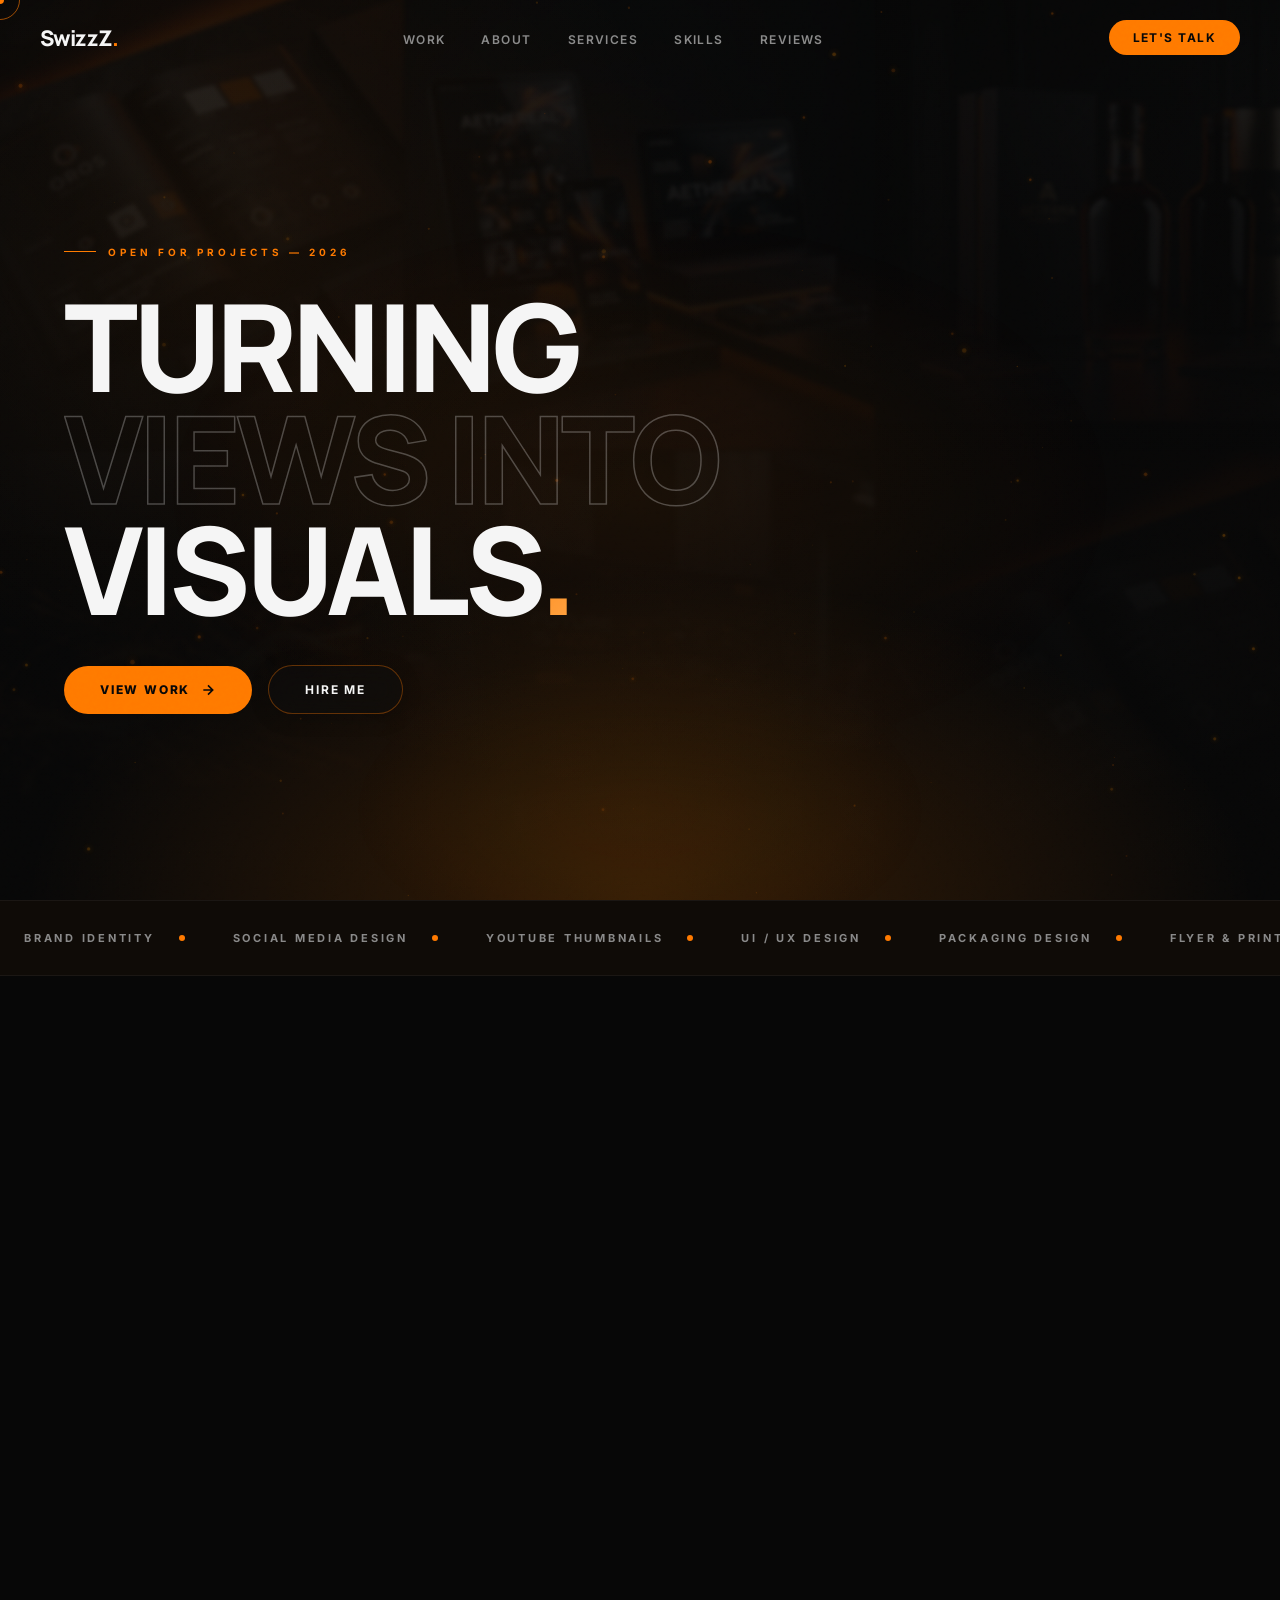
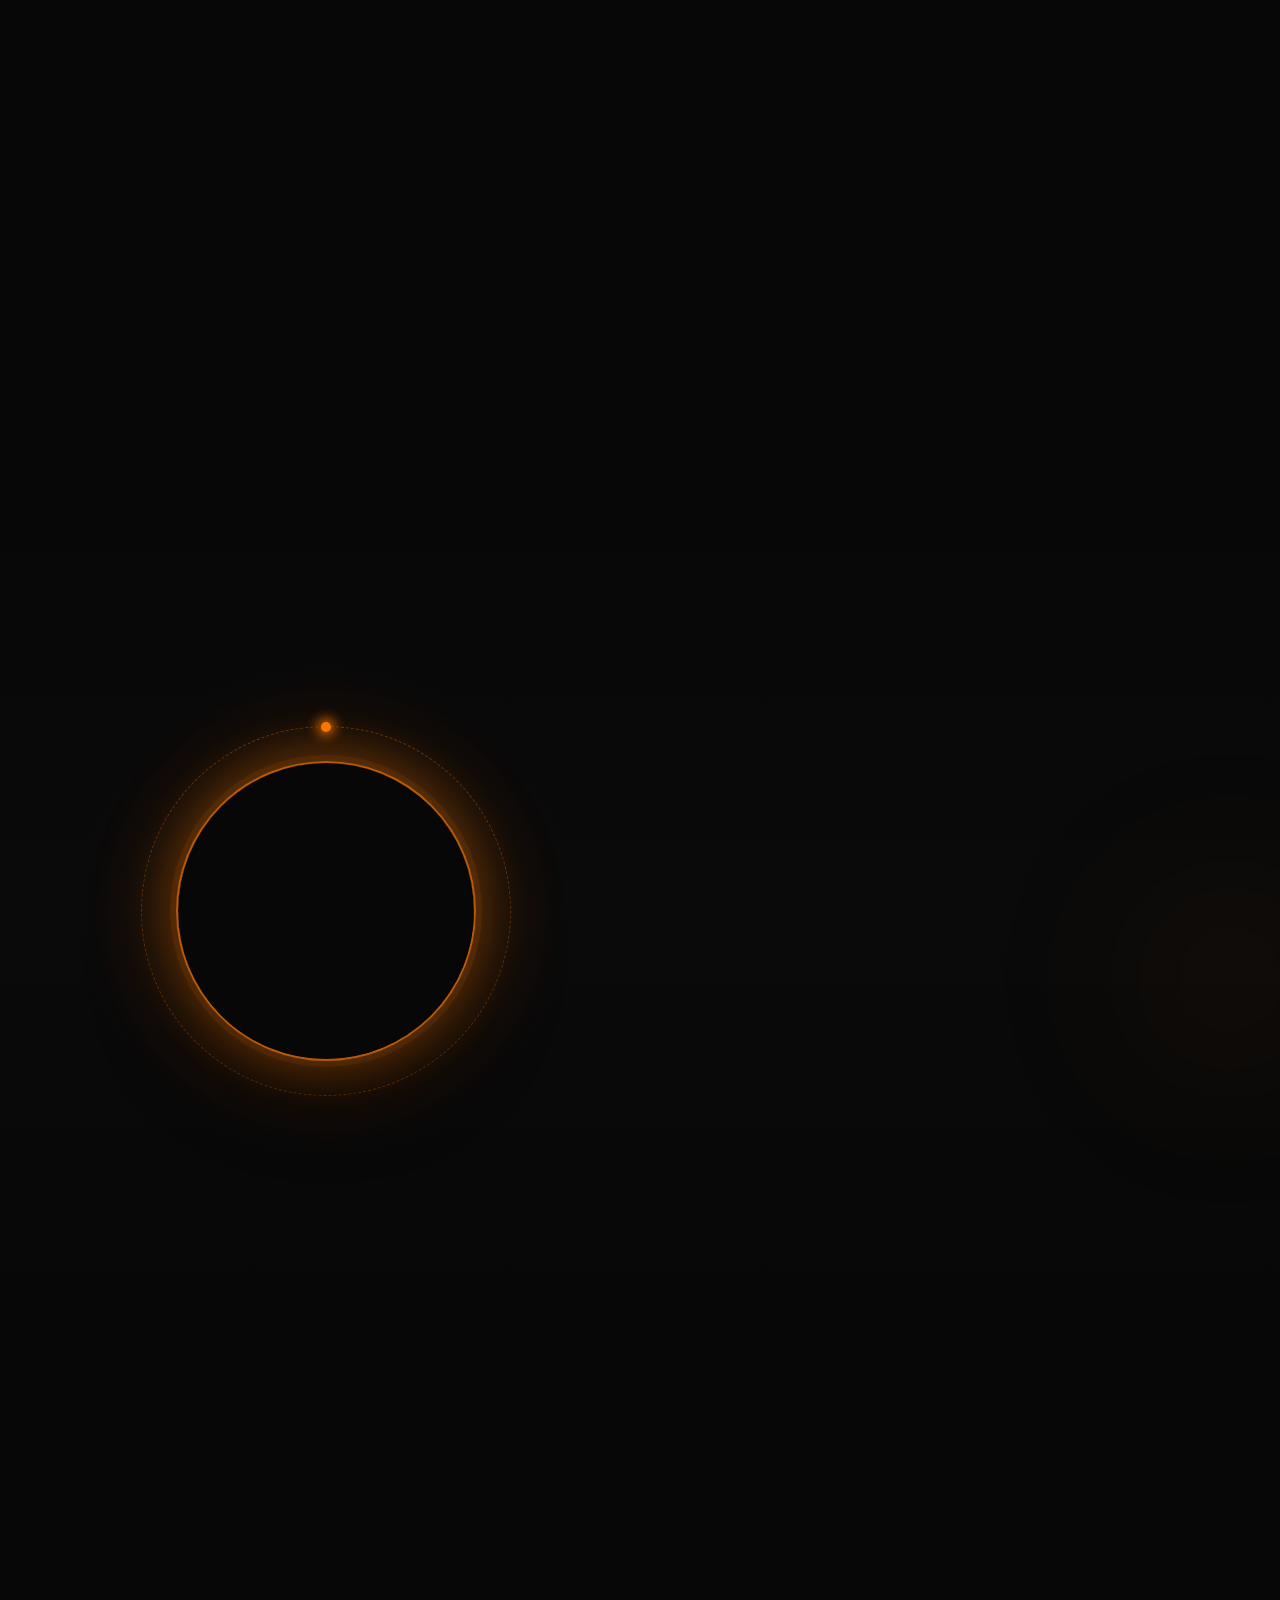
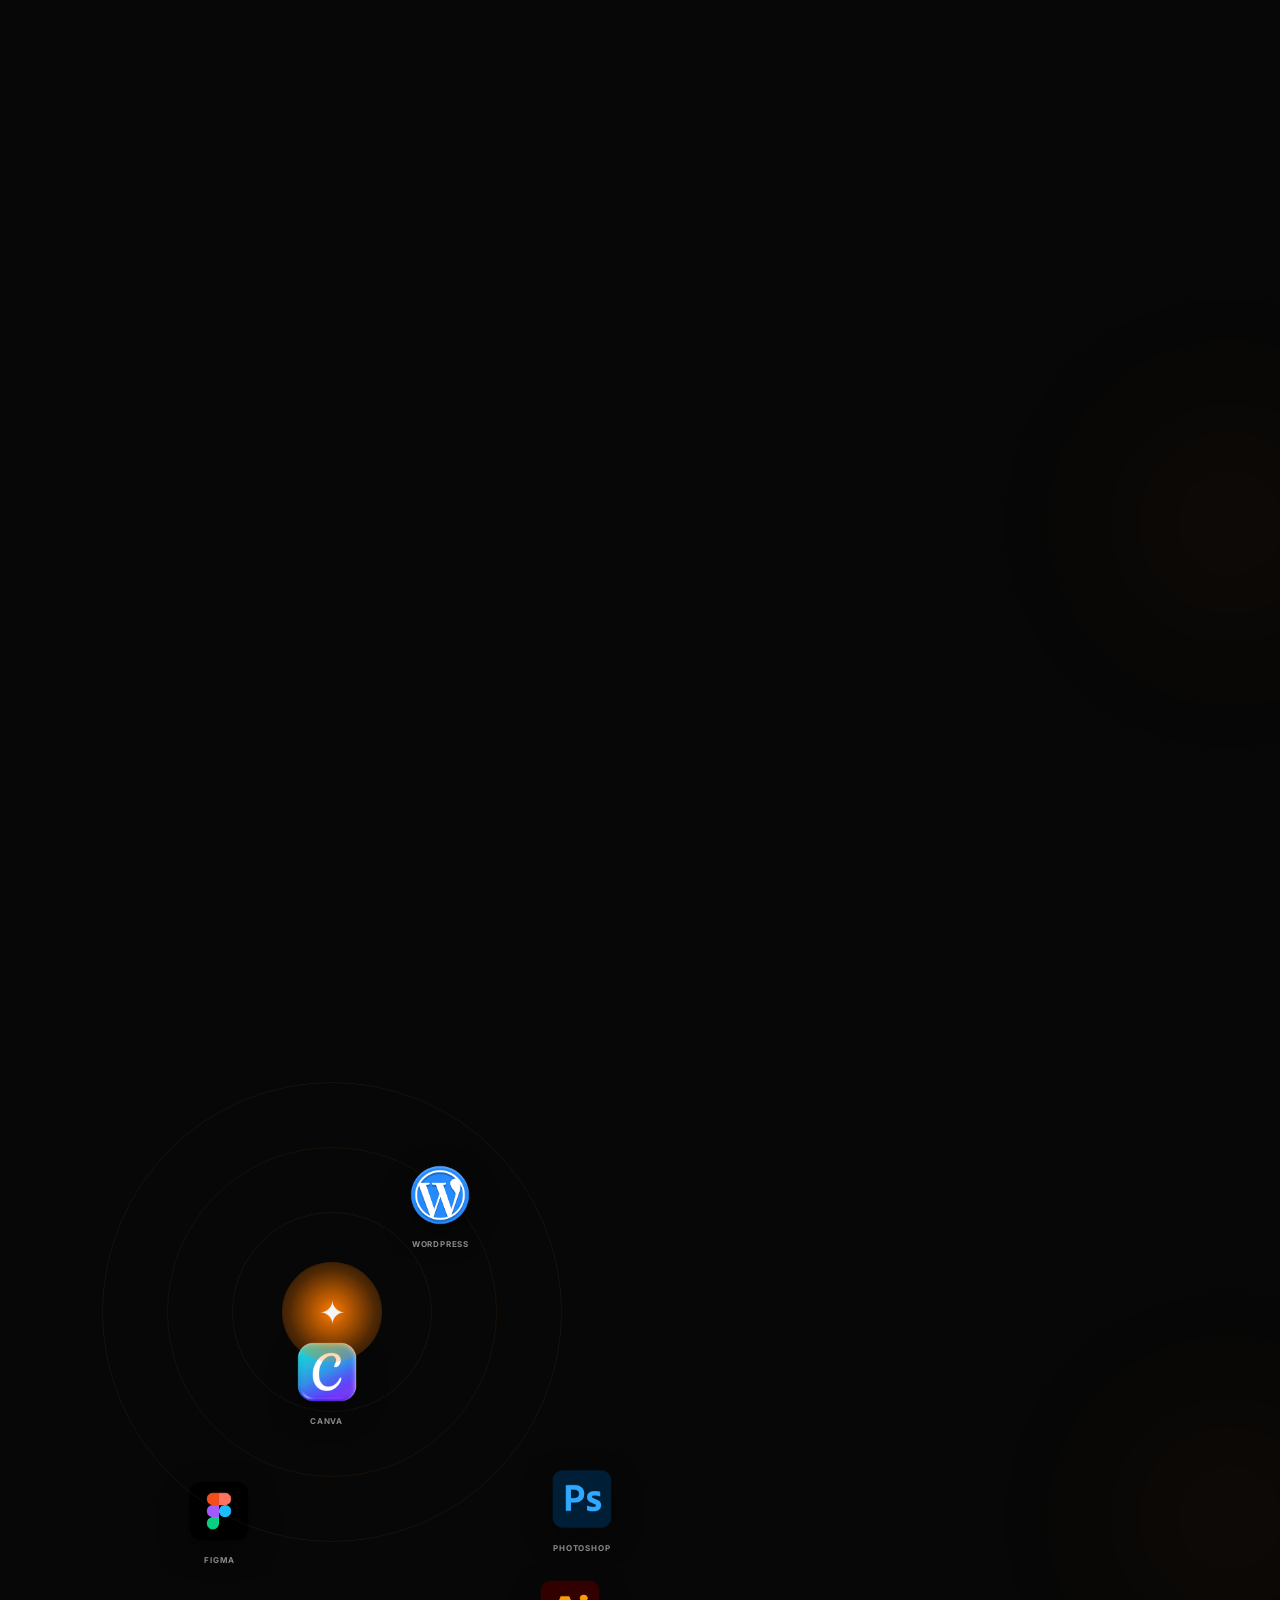
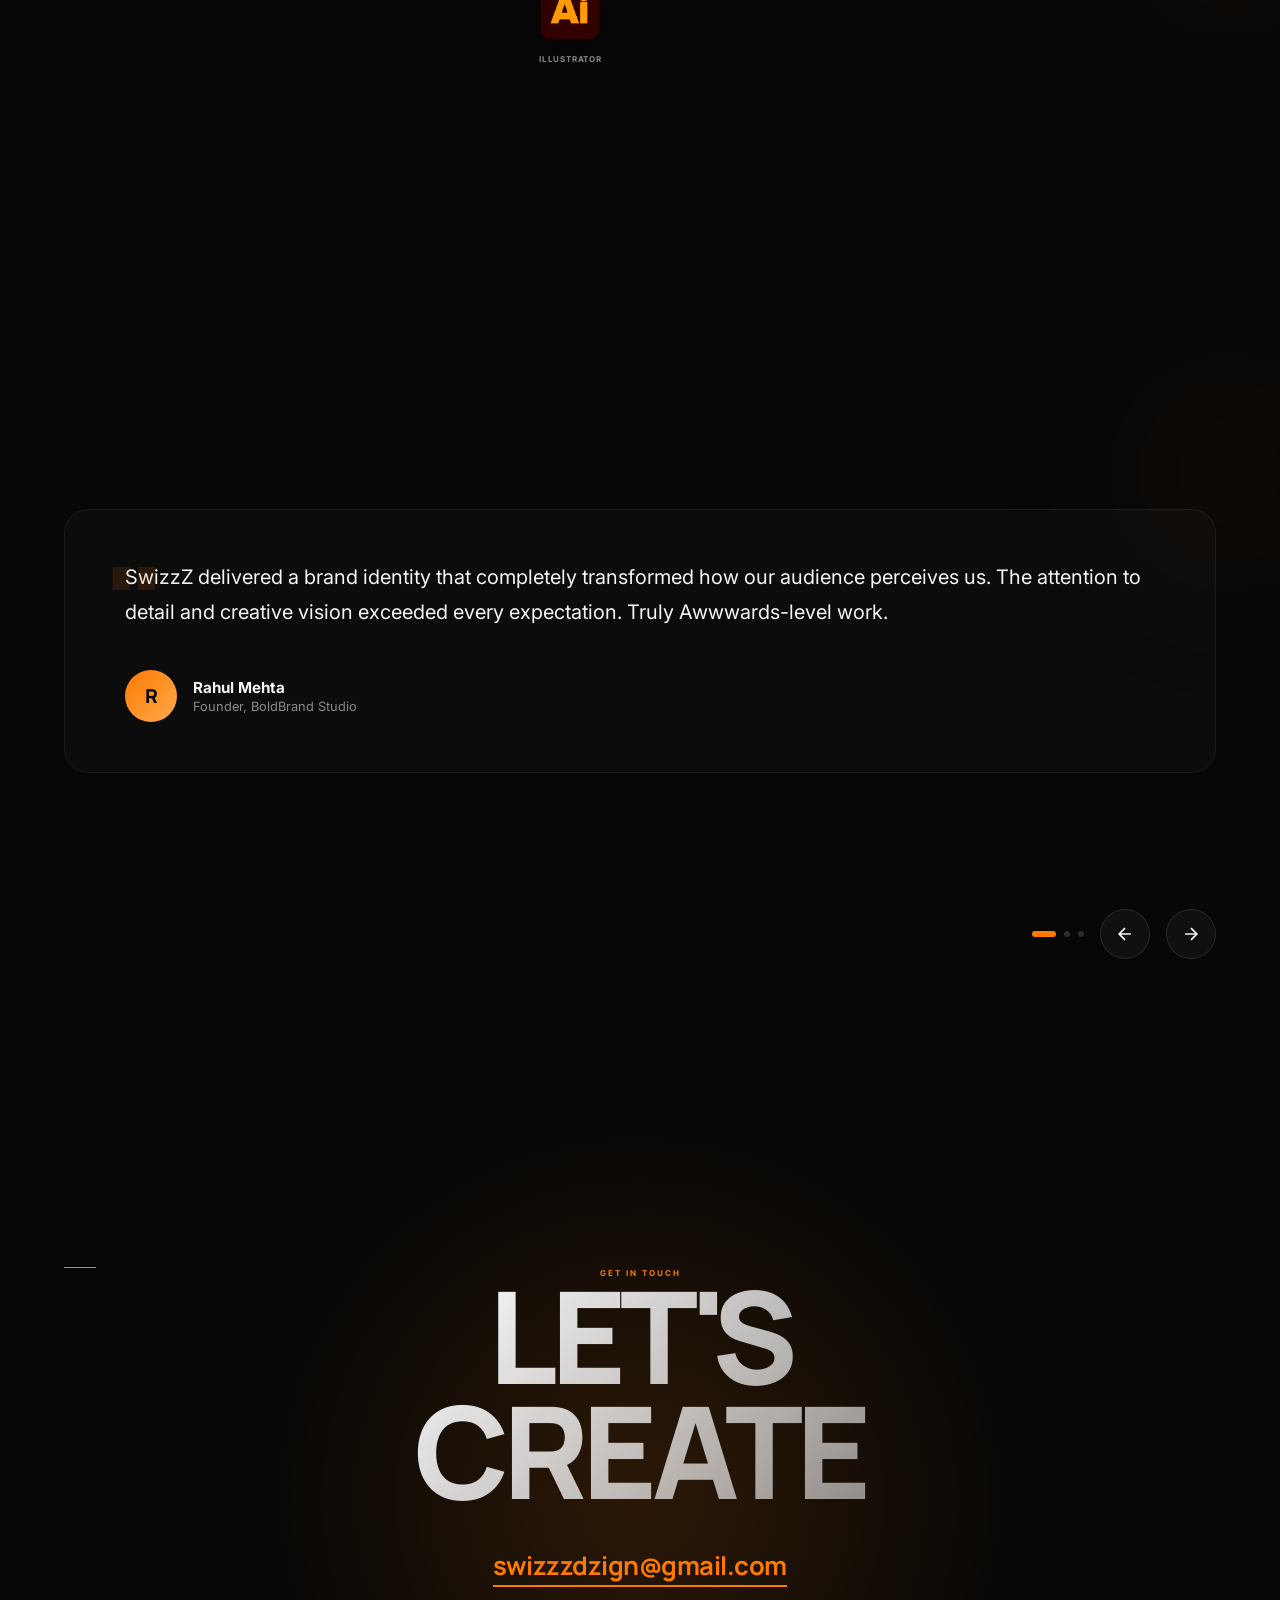
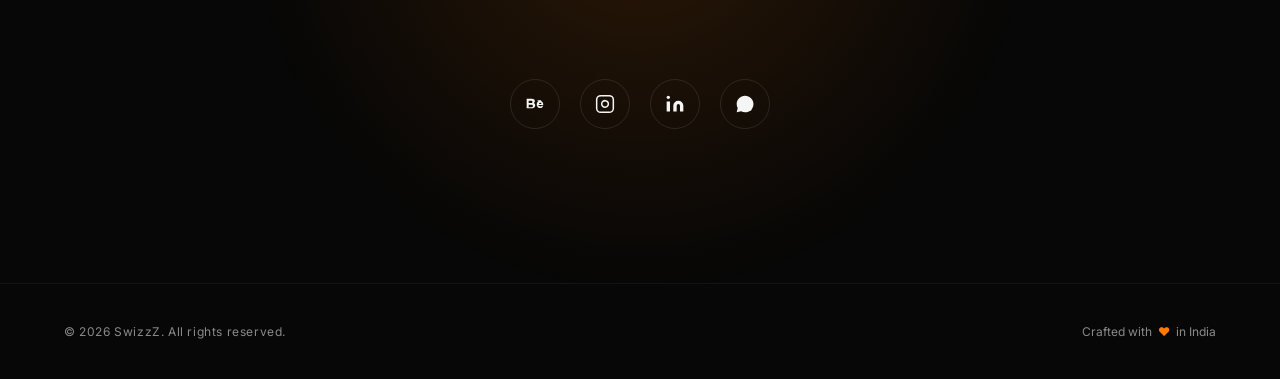
==== index.html @ 67d9d4a1 "Add files via upload" ====
<!DOCTYPE html>
<html lang="en">

<head>
  <meta charset="UTF-8" />
  <meta name="viewport" content="width=device-width, initial-scale=1.0" />
  <title>SwizzZ – Creative Designer &amp; Visual Storyteller</title>
  <meta name="description"
    content="Award-winning graphic and creative designer crafting immersive brand identities, digital campaigns, and cinematic visual experiences. Available for global projects." />
  <meta name="keywords"
    content="graphic designer, creative designer, brand identity, UI UX, motion design, visual designer, portfolio" />

  <!-- Open Graph -->
  <meta property="og:title" content="SwizzZ – Creative Designer" />
  <meta property="og:description"
    content="Crafting immersive brand identities, digital campaigns, and cinematic visual experiences." />
  <meta property="og:type" content="website" />

  <!-- Fonts -->
  <link rel="preconnect" href="https://fonts.googleapis.com" />
  <link rel="preconnect" href="https://fonts.gstatic.com" crossorigin />
  <link
    href="https://fonts.googleapis.com/css2?family=Inter:wght@300;400;500;600;700;800;900&family=Manrope:wght@300;400;500;600;700;800&display=swap"
    rel="stylesheet" />

  <!-- Clash Display (self-hosted via font-face trick with a CDN) -->
  <style>
    @import url('https://api.fontshare.com/v2/css?f[]=clash-display@700,600,500,400&display=swap');
  </style>

  <style>
    html, body {
      background-color: #070707 !important;
    }
  </style>
  <link rel="stylesheet" href="style.css" />
  <link rel="icon" type="image/svg+xml"
    href="data:image/svg+xml,<svg xmlns='http://www.w3.org/2000/svg' viewBox='0 0 64 64'><rect width='64' height='64' rx='12' fill='%23070707'/><text x='50%' y='55%' dominant-baseline='middle' text-anchor='middle' fill='%23FF7A00' font-size='36' font-weight='900'>A</text></svg>" />
</head>

<body>

  <!-- Page Transition Overlay -->
  <div id="page-transition" class="active" aria-hidden="true">
    <div class="transition-sweep"></div>
  </div>

  <!-- ───────────────────────────────────────────
       SCROLL PROGRESS
  ─────────────────────────────────────────── -->
  <div id="scroll-progress" aria-hidden="true"></div>

  <!-- ───────────────────────────────────────────
       CUSTOM CURSOR
  ─────────────────────────────────────────── -->
  <div id="cursor-dot" aria-hidden="true"></div>
  <div id="cursor-ring" aria-hidden="true"></div>
  <div id="cursor-label" aria-hidden="true">VIEW</div>

  <canvas id="hologram-canvas" aria-hidden="true"></canvas>

  <!-- ───────────────────────────────────────────
       PRELOADER
  ─────────────────────────────────────────── -->
  <div id="preloader" aria-hidden="true" role="status">
    <div class="pre-noise"></div>
    <div class="pre-glow"></div>

    <p class="pre-logo">
      <span class="word">
        <span>S</span><span>w</span><span>i</span><span>z</span><span>z</span><span>Z</span>
      </span>
    </p>

    <p class="pre-tagline">Creative Designer &amp; Visual Storyteller</p>

    <div class="pre-bar-wrap">
      <div class="pre-bar-track">
        <div class="pre-bar-fill"></div>
      </div>
      <p class="pre-counter" style="text-align:right;margin-top:12px;">0%</p>
    </div>

    <!-- wipe panels -->
    <div class="pre-panels">
      <div class="pre-panel"></div>
      <div class="pre-panel"></div>
      <div class="pre-panel"></div>
      <div class="pre-panel"></div>
      <div class="pre-panel"></div>
    </div>
  </div>

  <!-- ───────────────────────────────────────────
       PROJECT OVERLAY / LIGHTBOX
  ─────────────────────────────────────────── -->
  <div id="project-overlay" role="dialog" aria-modal="true" aria-label="Project Detail">
    <div class="overlay-lens"></div>
    <div class="overlay-content">
      <!-- Populated dynamically -->
    </div>
  </div>

  <!-- ───────────────────────────────────────────
       NAVIGATION
  ─────────────────────────────────────────── -->
  <header>
    <nav id="navbar" role="navigation" aria-label="Main Navigation">
      <a href="#hero" class="nav-logo" aria-label="SwizzZ Home">
        SwizzZ<span class="dot">.</span>
      </a>

      <ul class="nav-links" role="list">
        <li><a href="#projects">Work</a></li>
        <li><a href="#about">About</a></li>
        <li><a href="#services">Services</a></li>
        <li><a href="#skills">Skills</a></li>
        <li><a href="#testimonials">Reviews</a></li>
      </ul>

      <a href="#contact" class="nav-cta">Let's Talk</a>

      <button class="nav-menu-btn" id="nav-menu-btn" aria-label="Toggle Menu" aria-expanded="false">
        <span></span>
        <span></span>
        <span></span>
      </button>
    </nav>
  </header>

  <main>

    <!-- ───────────────────────────────────────────
         HERO
    ─────────────────────────────────────────── -->
    <section id="hero" aria-labelledby="hero-heading">
      <!-- Layer 1: Black background (handled by #hologram-canvas & body bg) -->
      <div class="hero-bg">
        <div class="hero-bg-images" aria-hidden="true">
          <img src="project_brand.png" alt="" loading="eager" />
          <img src="project_digital.png" alt="" loading="eager" />
          <img src="project_packaging.png" alt="" loading="eager" />
          <img src="project_motion.png" alt="" loading="eager" />
          <img src="project_web.png" alt="" loading="eager" />
          <img src="project_brand.png" alt="" loading="eager" />
        </div>
        <div class="hero-gradient" aria-hidden="true"></div>
      </div>

      <!-- Layer 2: StarCloud particle effect -->
      <canvas id="starcloud-canvas" aria-hidden="true"></canvas>

      <!-- Layer 3: Soft orange radial glow -->
      <div class="hero-starcloud-glow" aria-hidden="true"></div>

      <div class="hero-inner">
        <p class="eyebrow hero-eyebrow" style="margin-bottom:32px">
          Open for Projects — 2026
        </p>

        <h1 class="hero-heading" id="hero-heading">
          <span class="line"><span class="line-inner">TURNING</span></span>
          <span class="line"><span class="line-inner accent">VIEWS INTO</span></span>
          <span class="line"><span class="line-inner">VISUALS<span class="accent-orange">.</span></span></span>
        </h1>

        <div class="hero-sub">


          <div class="hero-ctas">
            <a href="#projects" class="btn-primary">
              <span>View Work</span>
              <svg xmlns="http://www.w3.org/2000/svg" width="16" height="16" fill="none" stroke="currentColor"
                stroke-width="2.5" viewBox="0 0 24 24">
                <path d="M5 12h14M12 5l7 7-7 7" />
              </svg>
            </a>
            <a href="#contact" class="btn-secondary btn-hire-me">
              <span>Hire Me</span>
            </a>
            <style>
              @media (max-width: 768px) {
                .hero-ctas a {
                  font-size: 12px !important;
                  white-space: nowrap;
                }
              }
            </style>
          </div>
        </div>
      </div>

      <div class="hero-scroll-hint" aria-hidden="true">
        <div class="scroll-line"></div>
        <span>Scroll</span>
      </div>
    </section>

    <!-- ───────────────────────────────────────────
         MARQUEE
    ─────────────────────────────────────────── -->
    <div class="marquee-section" aria-hidden="true">
      <div class="marquee-track">
        <!-- Duplicated for seamless loop -->
        <span class="marquee-item">Brand Identity <span class="sep"></span></span>
        <span class="marquee-item">Social Media Design <span class="sep"></span></span>
        <span class="marquee-item">YouTube Thumbnails <span class="sep"></span></span>
        <span class="marquee-item">UI / UX Design <span class="sep"></span></span>
        <span class="marquee-item">Packaging Design <span class="sep"></span></span>
        <span class="marquee-item">Flyer & Print Design <span class="sep"></span></span>
        <span class="marquee-item">Brand Identity <span class="sep"></span></span>
        <span class="marquee-item">Typography <span class="sep"></span></span>
        <span class="marquee-item">Social Media Design <span class="sep"></span></span>
        <span class="marquee-item">Social Media Design <span class="sep"></span></span>
        <span class="marquee-item">YouTube Thumbnails <span class="sep"></span></span>
        <span class="marquee-item">UI / UX Design <span class="sep"></span></span>
        <span class="marquee-item">Packaging Design <span class="sep"></span></span>
        <span class="marquee-item">Flyer & Print Design <span class="sep"></span></span>
        <span class="marquee-item">Brand Identity <span class="sep"></span></span>
        <span class="marquee-item">UI / UX Design <span class="sep"></span></span>
      </div>
    </div>

    <!-- ───────────────────────────────────────────
         PROJECTS
    ─────────────────────────────────────────── -->
    <section id="projects" class="section" aria-labelledby="projects-heading">
      <div class="container">
        <div class="section-header">
          <div class="section-title-block">
            <p class="eyebrow fade-up">Selected Work</p>
            <h2 class="heading-xl fade-up" id="projects-heading" style="transition-delay:0.1s">
              Case Studies &amp;<br />Creative Projects
            </h2>
          </div>
          <p class="section-meta fade-up" style="transition-delay:0.2s">
            Each project is a unique visual journey — from strategy and concept through to the final pixel. Hover to
            pause.
          </p>
        </div>
      </div>

      <div class="carousel-outer" id="carousel-outer" role="region" aria-label="Project Carousel">
        <div class="carousel-track" id="carousel-track">

          <article class="project-card" id="project-card-1" tabindex="0" role="button"
            aria-label="Social Media Poster Design">
            <div class="project-card-img project-card-img--social">
              <div class="card-visual-inner">
                <div class="cv-screen cv-screen-1"></div>
                <div class="cv-screen cv-screen-2"></div>
                <div class="cv-glow"></div>
              </div>
            </div>
            <div class="project-card-glow" aria-hidden="true"></div>
            <div class="project-card-body">
              <span class="project-card-num">01</span>
              <h3 class="project-card-title">Social Media Poster Design</h3>
              <div class="project-card-tags"><span class="project-tag">Social Media</span><span class="project-tag">Ad
                  Creative</span><span class="project-tag">Marketing Design</span></div>
            </div>
            <div class="project-card-arrow" aria-hidden="true"><svg xmlns="http://www.w3.org/2000/svg" fill="none"
                viewBox="0 0 24 24" stroke="currentColor" stroke-width="2">
                <path d="M5 12h14M12 5l7 7-7 7" />
              </svg></div>
          </article>

          <article class="project-card" id="project-card-2" tabindex="0" role="button"
            aria-label="YouTube Thumbnail Design">
            <div class="project-card-img project-card-img--yt">
              <div class="card-visual-inner">
                <div class="cv-screen cv-screen-1"></div>
                <div class="cv-play-btn"></div>
                <div class="cv-glow"></div>
              </div>
            </div>
            <div class="project-card-glow" aria-hidden="true"></div>
            <div class="project-card-body">
              <span class="project-card-num">02</span>
              <h3 class="project-card-title">YouTube Thumbnail Design</h3>
              <div class="project-card-tags"><span class="project-tag">YouTube</span><span
                  class="project-tag">Thumbnail</span><span class="project-tag">CTR Design</span></div>
            </div>
            <div class="project-card-arrow" aria-hidden="true"><svg xmlns="http://www.w3.org/2000/svg" fill="none"
                viewBox="0 0 24 24" stroke="currentColor" stroke-width="2">
                <path d="M5 12h14M12 5l7 7-7 7" />
              </svg></div>
          </article>

          <article class="project-card" id="project-card-3" tabindex="0" role="button" aria-label="Packaging Design">
            <div class="project-card-img project-card-img--packaging">
              <div class="card-visual-inner">
                <div class="cv-box cv-box-1"></div>
                <div class="cv-box cv-box-2"></div>
                <div class="cv-glow"></div>
              </div>
            </div>
            <div class="project-card-glow" aria-hidden="true"></div>
            <div class="project-card-body">
              <span class="project-card-num">03</span>
              <h3 class="project-card-title">Packaging Design</h3>
              <div class="project-card-tags"><span class="project-tag">Packaging</span><span
                  class="project-tag">Branding</span><span class="project-tag">Product Design</span></div>
            </div>
            <div class="project-card-arrow" aria-hidden="true"><svg xmlns="http://www.w3.org/2000/svg" fill="none"
                viewBox="0 0 24 24" stroke="currentColor" stroke-width="2">
                <path d="M5 12h14M12 5l7 7-7 7" />
              </svg></div>
          </article>

          <article class="project-card" id="project-card-4" tabindex="0" role="button"
            aria-label="LinkedIn Cover Design">
            <div class="project-card-img project-card-img--linkedin">
              <div class="card-visual-inner">
                <div class="cv-screen cv-screen-wide"></div>
                <div class="cv-profile-dots"></div>
                <div class="cv-glow"></div>
              </div>
            </div>
            <div class="project-card-glow" aria-hidden="true"></div>
            <div class="project-card-body">
              <span class="project-card-num">04</span>
              <h3 class="project-card-title">LinkedIn Cover Design</h3>
              <div class="project-card-tags"><span class="project-tag">LinkedIn</span><span class="project-tag">Personal
                  Branding</span><span class="project-tag">Banner Design</span></div>
            </div>
            <div class="project-card-arrow" aria-hidden="true"><svg xmlns="http://www.w3.org/2000/svg" fill="none"
                viewBox="0 0 24 24" stroke="currentColor" stroke-width="2">
                <path d="M5 12h14M12 5l7 7-7 7" />
              </svg></div>
          </article>

          <article class="project-card" id="project-card-5" tabindex="0" role="button" aria-label="Flyer Design">
            <div class="project-card-img project-card-img--flyer">
              <div class="card-visual-inner">
                <div class="cv-flyer cv-flyer-1"></div>
                <div class="cv-flyer cv-flyer-2"></div>
                <div class="cv-flyer cv-flyer-3"></div>
                <div class="cv-glow"></div>
              </div>
            </div>
            <div class="project-card-glow" aria-hidden="true"></div>
            <div class="project-card-body">
              <span class="project-card-num">05</span>
              <h3 class="project-card-title">Flyer Design</h3>
              <div class="project-card-tags"><span class="project-tag">Print Design</span><span
                  class="project-tag">Promotional</span><span class="project-tag">Marketing</span></div>
            </div>
            <div class="project-card-arrow" aria-hidden="true"><svg xmlns="http://www.w3.org/2000/svg" fill="none"
                viewBox="0 0 24 24" stroke="currentColor" stroke-width="2">
                <path d="M5 12h14M12 5l7 7-7 7" />
              </svg></div>
          </article>

          <article class="project-card" id="project-card-6" tabindex="0" role="button" aria-label="UI/UX Design">
            <div class="project-card-img project-card-img--uiux">
              <div class="card-visual-inner">
                <div class="cv-laptop"></div>
                <div class="cv-mobile"></div>
                <div class="cv-glow"></div>
              </div>
            </div>
            <div class="project-card-glow" aria-hidden="true"></div>
            <div class="project-card-body">
              <span class="project-card-num">06</span>
              <h3 class="project-card-title">UI/UX Design</h3>
              <div class="project-card-tags"><span class="project-tag">UI Design</span><span class="project-tag">UX
                  Experience</span><span class="project-tag">Web Interface</span></div>
            </div>
            <div class="project-card-arrow" aria-hidden="true"><svg xmlns="http://www.w3.org/2000/svg" fill="none"
                viewBox="0 0 24 24" stroke="currentColor" stroke-width="2">
                <path d="M5 12h14M12 5l7 7-7 7" />
              </svg></div>
          </article>

          <!-- Duplicate set B for seamless loop -->
          <article class="project-card" tabindex="-1" aria-hidden="true">
            <div class="project-card-img project-card-img--social">
              <div class="card-visual-inner">
                <div class="cv-screen cv-screen-1"></div>
                <div class="cv-screen cv-screen-2"></div>
                <div class="cv-glow"></div>
              </div>
            </div>
            <div class="project-card-glow" aria-hidden="true"></div>
            <div class="project-card-body"><span class="project-card-num">01</span>
              <h3 class="project-card-title">Social Media Poster Design</h3>
              <div class="project-card-tags"><span class="project-tag">Social Media</span><span class="project-tag">Ad
                  Creative</span><span class="project-tag">Marketing Design</span></div>
            </div>
            <div class="project-card-arrow" aria-hidden="true"><svg xmlns="http://www.w3.org/2000/svg" fill="none"
                viewBox="0 0 24 24" stroke="currentColor" stroke-width="2">
                <path d="M5 12h14M12 5l7 7-7 7" />
              </svg></div>
          </article>
          <article class="project-card" tabindex="-1" aria-hidden="true">
            <div class="project-card-img project-card-img--yt">
              <div class="card-visual-inner">
                <div class="cv-screen cv-screen-1"></div>
                <div class="cv-play-btn"></div>
                <div class="cv-glow"></div>
              </div>
            </div>
            <div class="project-card-glow" aria-hidden="true"></div>
            <div class="project-card-body"><span class="project-card-num">02</span>
              <h3 class="project-card-title">YouTube Thumbnail Design</h3>
              <div class="project-card-tags"><span class="project-tag">YouTube</span><span
                  class="project-tag">Thumbnail</span><span class="project-tag">CTR Design</span></div>
            </div>
            <div class="project-card-arrow" aria-hidden="true"><svg xmlns="http://www.w3.org/2000/svg" fill="none"
                viewBox="0 0 24 24" stroke="currentColor" stroke-width="2">
                <path d="M5 12h14M12 5l7 7-7 7" />
              </svg></div>
          </article>
          <article class="project-card" tabindex="-1" aria-hidden="true">
            <div class="project-card-img project-card-img--packaging">
              <div class="card-visual-inner">
                <div class="cv-box cv-box-1"></div>
                <div class="cv-box cv-box-2"></div>
                <div class="cv-glow"></div>
              </div>
            </div>
            <div class="project-card-glow" aria-hidden="true"></div>
            <div class="project-card-body"><span class="project-card-num">03</span>
              <h3 class="project-card-title">Packaging Design</h3>
              <div class="project-card-tags"><span class="project-tag">Packaging</span><span
                  class="project-tag">Branding</span><span class="project-tag">Product Design</span></div>
            </div>
            <div class="project-card-arrow" aria-hidden="true"><svg xmlns="http://www.w3.org/2000/svg" fill="none"
                viewBox="0 0 24 24" stroke="currentColor" stroke-width="2">
                <path d="M5 12h14M12 5l7 7-7 7" />
              </svg></div>
          </article>
          <article class="project-card" tabindex="-1" aria-hidden="true">
            <div class="project-card-img project-card-img--linkedin">
              <div class="card-visual-inner">
                <div class="cv-screen cv-screen-wide"></div>
                <div class="cv-profile-dots"></div>
                <div class="cv-glow"></div>
              </div>
            </div>
            <div class="project-card-glow" aria-hidden="true"></div>
            <div class="project-card-body"><span class="project-card-num">04</span>
              <h3 class="project-card-title">LinkedIn Cover Design</h3>
              <div class="project-card-tags"><span class="project-tag">LinkedIn</span><span class="project-tag">Personal
                  Branding</span><span class="project-tag">Banner Design</span></div>
            </div>
            <div class="project-card-arrow" aria-hidden="true"><svg xmlns="http://www.w3.org/2000/svg" fill="none"
                viewBox="0 0 24 24" stroke="currentColor" stroke-width="2">
                <path d="M5 12h14M12 5l7 7-7 7" />
              </svg></div>
          </article>
          <article class="project-card" tabindex="-1" aria-hidden="true">
            <div class="project-card-img project-card-img--flyer">
              <div class="card-visual-inner">
                <div class="cv-flyer cv-flyer-1"></div>
                <div class="cv-flyer cv-flyer-2"></div>
                <div class="cv-flyer cv-flyer-3"></div>
                <div class="cv-glow"></div>
              </div>
            </div>
            <div class="project-card-glow" aria-hidden="true"></div>
            <div class="project-card-body"><span class="project-card-num">05</span>
              <h3 class="project-card-title">Flyer Design</h3>
              <div class="project-card-tags"><span class="project-tag">Print Design</span><span
                  class="project-tag">Promotional</span><span class="project-tag">Marketing</span></div>
            </div>
            <div class="project-card-arrow" aria-hidden="true"><svg xmlns="http://www.w3.org/2000/svg" fill="none"
                viewBox="0 0 24 24" stroke="currentColor" stroke-width="2">
                <path d="M5 12h14M12 5l7 7-7 7" />
              </svg></div>
          </article>
          <article class="project-card" tabindex="-1" aria-hidden="true">
            <div class="project-card-img project-card-img--uiux">
              <div class="card-visual-inner">
                <div class="cv-laptop"></div>
                <div class="cv-mobile"></div>
                <div class="cv-glow"></div>
              </div>
            </div>
            <div class="project-card-glow" aria-hidden="true"></div>
            <div class="project-card-body"><span class="project-card-num">06</span>
              <h3 class="project-card-title">UI/UX Design</h3>
              <div class="project-card-tags"><span class="project-tag">UI Design</span><span class="project-tag">UX
                  Experience</span><span class="project-tag">Web Interface</span></div>
            </div>
            <div class="project-card-arrow" aria-hidden="true"><svg xmlns="http://www.w3.org/2000/svg" fill="none"
                viewBox="0 0 24 24" stroke="currentColor" stroke-width="2">
                <path d="M5 12h14M12 5l7 7-7 7" />
              </svg></div>
          </article>

        </div>
      </div>
    </section>

    <!-- ───────────────────────────────────────────
         ABOUT
    ─────────────────────────────────────────── -->
    <section id="about" class="section" aria-labelledby="about-heading">
      <div class="container">
        <div class="about-grid">

          <!-- Left: circular portrait -->
          <div class="about-visual-col">
            <div class="about-radial-glow" aria-hidden="true"></div>
            <canvas class="about-particles-canvas" aria-hidden="true"></canvas>
            <div class="about-rotating-ring" aria-hidden="true"></div>

            <div class="about-circle-wrap" id="about-portrait">
              <img src="profile_swizzz.jpg" alt="SwizzZ – Creative Designer portrait" loading="lazy" />
              <div class="about-circle-glow" aria-hidden="true"></div>
              <div class="about-img-mask" aria-hidden="true"></div>
            </div>
          </div>

          <!-- Right: content -->
          <div class="about-content">
            <p class="eyebrow fade-up">Who I Am</p>
            <h3 class="heading-xl fade-up" id="about-heading" style="transition-delay:0.1s">
              I'm <span style="color:#FF7A00;">SUGANESH</span><span class="accent-orange">.</span>
            </h3>

            <p class="body-text fade-up"
              style="transition-delay:0.2s; color:var(--gray); line-height:1.85; font-size:1.05rem;">
              <em style="color:var(--white); font-style:normal; font-weight:600;">A Graphic Designer</em> based in
              Vellore, with 2 years of creative
              experience at Valavan Academy. I specialize in bold, scroll-stopping visuals for social
              media, logos, branding, and thumbnails.

              Whether it's a clean website cover or a high-impact Instagram post, I bring ideas to
              life using Photoshop, Illustrator, and Figma.
            </p>

            <!-- Glassmorphism stats -->
            <div class="about-stats fade-up" style="transition-delay:0.3s">
              <div class="stat-item">
                <span class="stat-number" data-count="100" data-suffix="+">0<span class="orange">+</span></span>
                <span class="stat-label">Projects</span>
              </div>
              <div class="stat-item">
                <span class="stat-number" data-count="2" data-suffix="yrs">0<span class="orange">yrs</span></span>
                <span class="stat-label">Experience</span>
              </div>
              <div class="stat-item">
                <span class="stat-number" data-count="10" data-suffix="+">0<span class="orange">+</span></span>
                <span class="stat-label">Clients</span>
              </div>
            </div>

            <div class="hero-ctas fade-up" style="transition-delay:0.4s">
              <a href="#contact" class="btn-primary btn-work-together">
                <span>Work Together</span>
                <svg xmlns="http://www.w3.org/2000/svg" width="16" height="16" fill="none" stroke="currentColor"
                  stroke-width="2.5" viewBox="0 0 24 24">
                  <path d="M5 12h14M12 5l7 7-7 7" />
                </svg>
              </a>
              <button class="btn-secondary btn-hire-me" type="button">
                <span>Hire Me</span>
              </button>
            </div>
          </div>

        </div>
      </div>
    </section>

    <!-- ───────────────────────────────────────────
         SERVICES
    ─────────────────────────────────────────── -->
    <section id="services" class="section" aria-labelledby="services-heading">
      <div class="container">
        <div class="section-header">
          <div class="section-title-block">
            <p class="eyebrow fade-up">What I Do</p>
            <h2 class="heading-xl fade-up" id="services-heading" style="transition-delay:0.1s">
              Services &amp;<br />Capabilities
            </h2>
          </div>
          <p class="section-meta fade-up" style="transition-delay:0.2s">
            Every service is delivered with obsessive attention to detail, strategic thinking, and a relentless
            commitment to visual excellence.
          </p>
        </div>

        <div class="services-grid">

          <div class="service-card-wrapper">
            <div class="service-card fade-up" style="transition-delay:0.1s">
              <span class="service-card-num">01</span>
              <div class="service-icon">🎨</div>
              <h3 class="service-title">Brand Identity</h3>
              <p class="service-desc">Logo design, visual systems, brand guidelines, and identity packages that define who
                you are and how the world sees you.</p>
            </div>
          </div>

          <div class="service-card-wrapper">
            <div class="service-card fade-up" style="transition-delay:0.2s">
              <span class="service-card-num">02</span>
              <div class="service-icon">📱</div>
              <h3 class="service-title">Social Media Design</h3>
              <p class="service-desc">Scroll-stopping posts, ad creatives, and campaign visuals engineered for maximum
                engagement and brand recall.</p>
            </div>
          </div>

          <div class="service-card-wrapper">
            <div class="service-card fade-up" style="transition-delay:0.3s">
              <span class="service-card-num">03</span>
              <div class="service-icon">🎬</div>
              <h3 class="service-title">YouTube Thumbnails</h3>
              <p class="service-desc">High-CTR thumbnail designs that demand clicks. Data-informed aesthetics built around
                your audience psychology.</p>
            </div>
          </div>

          <div class="service-card-wrapper">
            <div class="service-card fade-up" style="transition-delay:0.4s">
              <span class="service-card-num">04</span>
              <div class="service-icon">📦</div>
              <h3 class="service-title">Packaging Design</h3>
              <p class="service-desc">Product packaging that stands out on shelves and screens — combining premium
                aesthetics with clear communication.</p>
            </div>
          </div>

          <div class="service-card-wrapper">
            <div class="service-card fade-up" style="transition-delay:0.5s">
              <span class="service-card-num">05</span>
              <div class="service-icon">🖥️</div>
              <h3 class="service-title">UI / UX Design</h3>
              <p class="service-desc">Clean, intuitive digital interfaces — from app screens to web dashboards — that
                balance beauty with seamless usability.</p>
            </div>
          </div>

          <div class="service-card-wrapper">
            <div class="service-card fade-up" style="transition-delay:0.6s">
              <span class="service-card-num">06</span>
              <div class="service-icon">✍️</div>
              <h3 class="service-title">Flyer &amp; Print Design</h3>
              <p class="service-desc">Event flyers, promotional materials, and print-ready assets designed to capture
                attention in any medium.</p>
            </div>
          </div>

        </div>
      </div>
    </section>

    <!-- ───────────────────────────────────────────
         SKILLS
    ─────────────────────────────────────────── -->
    <section id="skills" class="section" aria-labelledby="skills-heading">
      <div class="container">
        <div class="skills-inner">

          <!-- Orbit system -->
          <div class="orbit-system" aria-hidden="true">
            <div class="orbit-core">✦</div>

            <div class="orbit-ring orbit-ring-1">
              <div class="orbit-planet" style="--angle:0deg; --radius:100px">
                <img src="photoshop.png" alt="Photoshop" />
                <span class="orbit-planet-label">Photoshop</span>
              </div>
              <div class="orbit-planet" style="--angle:180deg; --radius:100px">
                <img src="illustrator.png" alt="Illustrator" />
                <span class="orbit-planet-label">Illustrator</span>
              </div>
            </div>

            <div class="orbit-ring orbit-ring-2">
              <div class="orbit-planet" style="--angle:60deg; --radius:165px">
                <img src="figma.png" alt="Figma" />
                <span class="orbit-planet-label">Figma</span>
              </div>
              <div class="orbit-planet" style="--angle:240deg; --radius:165px">
                <img src="canva.png" alt="Canva" />
                <span class="orbit-planet-label">Canva</span>
              </div>
            </div>

            <div class="orbit-ring orbit-ring-3">
              <div class="orbit-planet" style="--angle:180deg; --radius:230px">
                <img src="wordpress.png" alt="WordPress" />
                <span class="orbit-planet-label">WordPress</span>
                <style>
                  @media (max-width: 768px) {
                    .orbit-planet img {
                      width: 45px !important;
                      height: 45px !important;
                      object-fit: contain;
                    }
                  }
                </style>
              </div>
            </div>
          </div>

          <!-- Skills list -->
          <div>
            <p class="eyebrow fade-up">Toolkit</p>
            <h2 class="heading-xl fade-up" id="skills-heading" style="transition-delay:0.1s; margin-bottom:48px">
              Skills &amp;<br />Software
            </h2>

            <div class="skills-list fade-up" style="transition-delay:0.2s">
              <div class="skill-item">
                <div class="skill-item-head">
                  <span class="skill-name">Adobe Photoshop</span>
                  <span class="skill-pct">90%</span>
                </div>
                <div class="skill-bar-track">
                  <div class="skill-bar-fill" data-pct="90"></div>
                </div>
              </div>
              <div class="skill-item">
                <div class="skill-item-head">
                  <span class="skill-name">Adobe Illustrator</span>
                  <span class="skill-pct">60%</span>
                </div>
                <div class="skill-bar-track">
                  <div class="skill-bar-fill" data-pct="60"></div>
                </div>
              </div>
              <div class="skill-item">
                <div class="skill-item-head">
                  <span class="skill-name">Canva</span>
                  <span class="skill-pct">90%</span>
                </div>
                <div class="skill-bar-track">
                  <div class="skill-bar-fill" data-pct="90"></div>
                </div>
              </div>
              <div class="skill-item">
                <div class="skill-item-head">
                  <span class="skill-name">Figma</span>
                  <span class="skill-pct">60%</span>
                </div>
                <div class="skill-bar-track">
                  <div class="skill-bar-fill" data-pct="60"></div>
                </div>
              </div>
              <div class="skill-item">
                <div class="skill-item-head">
                  <span class="skill-name">WordPress</span>
                  <span class="skill-pct">60%</span>
                </div>
                <div class="skill-bar-track">
                  <div class="skill-bar-fill" data-pct="60"></div>
                </div>
              </div>
            </div>
          </div>

        </div>
      </div>
    </section>

    <!-- ───────────────────────────────────────────
         TESTIMONIALS
    ─────────────────────────────────────────── -->
    <section id="testimonials" class="section" aria-labelledby="testimonials-heading">
      <div class="container">
        <div class="section-header">
          <div class="section-title-block">
            <p class="eyebrow fade-up">Kind Words</p>
            <h2 class="heading-xl fade-up" id="testimonials-heading" style="transition-delay:0.1s">
              What Clients<br />Say
            </h2>
          </div>
        </div>

        <div class="testimonials-carousel fade-up" style="transition-delay:0.2s">
          <div class="testimonial-track">

            <div class="testimonial-card active">
              <p class="testimonial-quote">
                SwizzZ delivered a brand identity that completely transformed how our audience perceives us.
                The attention to detail and creative vision exceeded every expectation. Truly Awwwards-level work.
              </p>
              <div class="testimonial-author">
                <div class="testimonial-avatar">R</div>
                <div class="testimonial-info">
                  <span class="name">Rahul Mehta</span>
                  <span class="role">Founder, BoldBrand Studio</span>
                </div>
              </div>
            </div>

            <div class="testimonial-card">
              <p class="testimonial-quote">
                The YouTube thumbnails SwizzZ created boosted our CTR by over 40%. The designs are bold, clear,
                and scroll-stopping. Our channel growth has been incredible since working together.
              </p>
              <div class="testimonial-author">
                <div class="testimonial-avatar">P</div>
                <div class="testimonial-info">
                  <span class="name">Priya Sharma</span>
                  <span class="role">Content Creator, 200K+ Subscribers</span>
                </div>
              </div>
            </div>

            <div class="testimonial-card">
              <p class="testimonial-quote">
                Our packaging redesign generated massive positive feedback at launch. SwizzZ understood
                our brand DNA perfectly and translated it into a product that practically sells itself on the shelf.
              </p>
              <div class="testimonial-author">
                <div class="testimonial-avatar">A</div>
                <div class="testimonial-info">
                  <span class="name">Arjun Kapoor</span>
                  <span class="role">CEO, NaturalLeaf Co.</span>
                </div>
              </div>
            </div>

          </div>

          <div class="testimonial-controls">
            <div class="t-dots">
              <div class="t-dot active" data-idx="0"></div>
              <div class="t-dot" data-idx="1"></div>
              <div class="t-dot" data-idx="2"></div>
            </div>
            <button class="t-btn" id="t-prev" aria-label="Previous testimonial">
              <svg xmlns="http://www.w3.org/2000/svg" fill="none" viewBox="0 0 24 24" stroke="currentColor"
                stroke-width="2">
                <path d="M19 12H5M12 19l-7-7 7-7" />
              </svg>
            </button>
            <button class="t-btn" id="t-next" aria-label="Next testimonial">
              <svg xmlns="http://www.w3.org/2000/svg" fill="none" viewBox="0 0 24 24" stroke="currentColor"
                stroke-width="2">
                <path d="M5 12h14M12 5l7 7-7 7" />
              </svg>
            </button>
          </div>
        </div>
      </div>
    </section>

    <!-- ───────────────────────────────────────────
         CONTACT
    ─────────────────────────────────────────── -->
    <section id="contact" class="section" aria-labelledby="contact-heading">
      <div class="contact-glow" aria-hidden="true"></div>
      <div class="container">
        <div class="contact-inner">
          <p class="eyebrow fade-up"
            style="display:block; width:100%; text-align:center !important; margin:0 auto; font-size:8px; letter-spacing:2px;">
            Get In Touch
          </p>
          <h2 class="contact-heading fade-up" id="contact-heading" style="transition-delay:0.1s">LET'S<br />CREATE</h2>

          <a href="mailto:swizzzdzign@gmail.com" class="contact-email-link fade-up" style="transition-delay:0.2s"
            aria-label="Email SwizzZ">
            swizzzdzign@gmail.com
          </a>

          <div class="contact-socials fade-up" style="transition-delay:0.4s">
            <a href="https://www.behance.net/swizzzdzign" class="social-link" aria-label="Behance profile"
              title="Behance" target="_blank">
              <svg xmlns="http://www.w3.org/2000/svg" width="20" height="20" viewBox="0 0 24 24" fill="currentColor">
                <path
                  d="M7.803 5.731c.589 0 1.119.051 1.605.155.483.103.903.264 1.253.491.35.228.622.519.814.875.192.356.288.791.288 1.306 0 .562-.126 1.03-.379 1.399-.254.37-.619.673-1.092.909.657.19 1.145.525 1.468 1.01.323.483.485 1.072.485 1.769 0 .553-.103 1.037-.311 1.453a2.96 2.96 0 01-.849 1.03 3.862 3.862 0 01-1.26.617c-.481.138-.988.207-1.52.207H2V5.731h5.803zm-.351 4.972c.46 0 .838-.109 1.13-.325.293-.218.439-.557.439-1.022 0-.262-.048-.478-.143-.649a1.02 1.02 0 00-.38-.399 1.645 1.645 0 00-.56-.198 3.4 3.4 0 00-.676-.063H4.423v2.656h3.029zm.166 5.239c.247 0 .482-.025.706-.074.225-.05.422-.131.59-.246.168-.115.302-.268.401-.459.1-.191.15-.431.15-.718 0-.573-.16-.979-.481-1.22-.321-.24-.749-.36-1.28-.36H4.423v3.077h3.195zm9.565-1.406c.273.266.682.398 1.229.398.384 0 .714-.096.991-.288.277-.191.446-.393.508-.604h1.922c-.307.955-.78 1.638-1.412 2.051-.634.413-1.4.619-2.3.619-.624 0-1.187-.101-1.687-.304a3.604 3.604 0 01-1.27-.855 3.733 3.733 0 01-.8-1.31 4.862 4.862 0 01-.277-1.654c0-.594.096-1.143.285-1.649a3.817 3.817 0 01.813-1.311 3.75 3.75 0 011.257-.867 4.082 4.082 0 011.614-.313c.66 0 1.239.127 1.736.382.497.255.909.6 1.236 1.034.327.434.562.93.706 1.487.143.558.194 1.145.151 1.76h-5.733c.021.596.199 1.028.471 1.294zm2.138-3.622c-.217-.24-.563-.36-1.035-.36-.306 0-.561.052-.766.156a1.488 1.488 0 00-.49.384 1.38 1.38 0 00-.254.499 2.52 2.52 0 00-.078.508h3.084c-.073-.51-.245-.947-.46-1.187zM15.068 7.5h4.343V8.8h-4.343V7.5z" />
              </svg>
            </a>
            <a href="https://www.instagram.com/dzign_swizzz/" class="social-link" aria-label="Instagram profile"
              title="Instagram" target="_blank">
              <svg xmlns="http://www.w3.org/2000/svg" width="20" height="20" viewBox="0 0 24 24" fill="none"
                stroke="currentColor" stroke-width="1.8">
                <rect x="2" y="2" width="20" height="20" rx="5" ry="5" />
                <path d="M16 11.37A4 4 0 1112.63 8 4 4 0 0116 11.37z" />
                <line x1="17.5" y1="6.5" x2="17.51" y2="6.5" />
              </svg>
            </a>
            <a href="https://www.linkedin.com/in/suganesh-k-4877032b4/" class="social-link"
              aria-label="LinkedIn profile" title="LinkedIn" target="_blank">
              <svg xmlns="http://www.w3.org/2000/svg" width="20" height="20" viewBox="0 0 24 24" fill="currentColor">
                <path d="M16 8a6 6 0 016 6v7h-4v-7a2 2 0 00-2-2 2 2 0 00-2 2v7h-4v-7a6 6 0 016-6zM2 9h4v12H2z" />
                <circle cx="4" cy="4" r="2" />
              </svg>
            </a>
            <a href="https://wa.me/917305290305" class="social-link" aria-label="WhatsApp" title="WhatsApp"
              target="_blank">
              <svg xmlns="http://www.w3.org/2000/svg" width="20" height="20" viewBox="0 0 24 24" fill="currentColor">
                <path
                  d="M12.001 2.002c-5.522 0-9.999 4.477-9.999 9.999 0 1.763.456 3.42 1.252 4.86L2.001 22l5.304-1.253c1.44.796 3.097 1.252 4.86 1.252 5.522 0 9.999-4.477 9.999-9.999 0-5.522-4.477-9.999-9.999-9.999zm4.37 13.911c-.24-.067-.713-.306-1.121-.511-.408-.205-.713-.306-.97-.306-.254 0-.511.102-.919.612-.408.51-.713.612-.969.612-.255 0-.51-.102-1.019-.306-.51-.204-1.121-.612-1.631-1.121-.51-.51-.918-1.122-1.121-1.632-.204-.51-.102-.765.153-1.02.255-.255.51-.51.765-.765.255-.255.306-.408.459-.612.153-.204.051-.408 0-.612s-.459-1.122-.612-1.53c-.153-.408-.306-.765-.561-.765-.255 0-.51 0-.765.255s-1.02 1.02-1.02 2.449c0 1.428.612 2.755 1.53 3.979 2.551 3.571 5.918 5.714 9.183 5.714.255 0 .51 0 .765-.051.255-.051.918-.357 1.224-1.02.306-.663.306-1.224.204-1.326-.102-.102-.306-.204-.561-.357z" />
              </svg>
            </a>
          </div>
        </div>
      </div>
    </section>

  </main>
  <!-- ------------------- FOOTER ------------------- -->
  <footer id="footer" role="contentinfo">
    <div class="container footer-inner">
      <p class="footer-copy">&copy; 2026 SwizzZ. All rights reserved.</p>
      <p class="footer-made">Crafted with <span class="heart" aria-label="love">&#9829;</span> in India</p>
    </div>
  </footer>


  <!-- Hire Me Modal Popup -->
  <div id="hire-modal" class="modal-overlay" aria-hidden="true">
    <div class="modal-card">
      <button class="modal-close-btn" id="close-modal-btn" aria-label="Close Modal">&times;</button>
      
      <div class="modal-header">
        <h2 class="modal-title">Let's Build Something Amazing 🚀</h2>
        <p class="modal-subtitle">Tell me about your project and I'll get back to you on WhatsApp.</p>
      </div>

      <form id="hire-form" class="modal-form" autocomplete="on">
        <!-- Floating Label Inputs -->
        <div class="form-group">
          <input type="text" id="hire-name" name="name" required placeholder=" " />
          <label for="hire-name">Full Name</label>
        </div>

        <div class="form-group">
          <input type="tel" id="hire-phone" name="phone" required placeholder=" " />
          <label for="hire-phone">Phone Number</label>
        </div>

        <div class="form-group">
          <input type="email" id="hire-email" name="email" placeholder=" " />
          <label for="hire-email">Email Address (optional)</label>
        </div>

        <div class="form-group dropdown-group">
          <select id="hire-design-type" name="design_type" required>
            <option value="" disabled selected hidden></option>
            <option value="Social Media Poster Design">Social Media Poster Design</option>
            <option value="YouTube Thumbnail Design">YouTube Thumbnail Design</option>
            <option value="Logo Design">Logo Design</option>
            <option value="Branding & Identity">Branding & Identity</option>
            <option value="Flyer Design">Flyer Design</option>
            <option value="Packaging Design">Packaging Design</option>
            <option value="UI/UX Design">UI/UX Design</option>
            <option value="Website Design">Website Design</option>
            <option value="WordPress Website">WordPress Website</option>
            <option value="AI Creative Design">AI Creative Design</option>
            <option value="Other">Other</option>
          </select>
          <label for="hire-design-type" class="select-label">Design Type</label>
          <div class="select-arrow"></div>
        </div>

        <div class="form-group">
          <textarea id="hire-details" name="details" required placeholder=" " rows="4"></textarea>
          <label for="hire-details">Project Details</label>
          <div class="textarea-placeholder-tip">Tell me about your project, goals, timeline, references, and requirements...</div>
        </div>

        <button type="submit" class="modal-submit-btn">
          <span>Send via WhatsApp</span>
          <svg xmlns="http://www.w3.org/2000/svg" width="18" height="18" fill="currentColor" viewBox="0 0 24 24">
            <path d="M.057 24l1.687-6.163c-1.041-1.804-1.588-3.849-1.587-5.946C.06 5.348 5.397.01 12.008.01c3.202.001 6.212 1.246 8.477 3.514 2.266 2.268 3.507 5.28 3.505 8.484-.004 6.657-5.34 11.997-11.953 11.997-2.005-.001-3.973-.502-5.724-1.455L0 24zm6.09-3.232c1.548.92 3.195 1.406 4.887 1.408 5.48.002 9.937-4.45 9.94-9.927.002-2.654-1.03-5.148-2.908-7.028C16.288 3.342 13.797 2.31 11.14 2.308c-5.48 0-9.936 4.45-9.939 9.927-.001 1.77.464 3.5 1.347 5.03L1.517 21.05l3.902-1.024c1.552.847 3.298 1.29 5.074 1.292-.001 0-.001 0 0 0zm10.175-5.572c-.275-.137-1.62-.8-1.87-.893-.25-.092-.43-.137-.61.137-.18.275-.7.893-.86 1.072-.16.18-.32.2-.595.062-.275-.137-1.16-.427-2.21-1.366-.817-.728-1.37-1.627-1.53-1.9-.16-.276-.017-.424.12-.562.124-.125.275-.32.413-.48.14-.16.185-.275.275-.458.09-.183.046-.343-.023-.48-.068-.137-.61-1.474-.835-2.016-.22-.53-.44-.458-.61-.467-.156-.008-.336-.01-.516-.01-.18 0-.473.067-.72.336-.248.27-.945.924-.945 2.253s.967 2.61 1.103 2.793c.137.183 1.902 2.906 4.607 4.07.643.277 1.145.443 1.536.568.646.206 1.233.177 1.697.108.517-.077 1.62-.662 1.85-1.3.23-.637.23-1.182.162-1.3-.07-.116-.25-.183-.526-.32z"/>
          </svg>
        </button>
      </form>

      <!-- Contact Info at bottom of popup -->
      <div class="modal-footer">
        <span class="footer-name">Suganesh</span>
        <a href="https://wa.me/917305290305" target="_blank" class="footer-phone" rel="noopener">
          <svg class="wa-icon" xmlns="http://www.w3.org/2000/svg" width="18" height="18" fill="currentColor" viewBox="0 0 24 24">
            <path d="M.057 24l1.687-6.163c-1.041-1.804-1.588-3.849-1.587-5.946C.06 5.348 5.397.01 12.008.01c3.202.001 6.212 1.246 8.477 3.514 2.266 2.268 3.507 5.28 3.505 8.484-.004 6.657-5.34 11.997-11.953 11.997-2.005-.001-3.973-.502-5.724-1.455L0 24zm6.09-3.232c1.548.92 3.195 1.406 4.887 1.408 5.48.002 9.937-4.45 9.94-9.927.002-2.654-1.03-5.148-2.908-7.028C16.288 3.342 13.797 2.31 11.14 2.308c-5.48 0-9.936 4.45-9.939 9.927-.001 1.77.464 3.5 1.347 5.03L1.517 21.05l3.902-1.024c1.552.847 3.298 1.29 5.074 1.292-.001 0-.001 0 0 0zm10.175-5.572c-.275-.137-1.62-.8-1.87-.893-.25-.092-.43-.137-.61.137-.18.275-.7.893-.86 1.072-.16.18-.32.2-.595.062-.275-.137-1.16-.427-2.21-1.366-.817-.728-1.37-1.627-1.53-1.9-.16-.276-.017-.424.12-.562.124-.125.275-.32.413-.48.14-.16.185-.275.275-.458.09-.183.046-.343-.023-.48-.068-.137-.61-1.474-.835-2.016-.22-.53-.44-.458-.61-.467-.156-.008-.336-.01-.516-.01-.18 0-.473.067-.72.336-.248.27-.945.924-.945 2.253s.967 2.61 1.103 2.793c.137.183 1.902 2.906 4.607 4.07.643.277 1.145.443 1.536.568.646.206 1.233.177 1.697.108.517-.077 1.62-.662 1.85-1.3.23-.637.23-1.182.162-1.3-.07-.116-.25-.183-.526-.32z"/>
          </svg>
          +91 7305290305
        </a>
      </div>
    </div>
  </div>

  <script src="main.js" defer></script>

  <!-- Enhanced inline init for font face -->
  <script>
    // Fallback if Clash Display doesn't load
    document.fonts.ready.then(() => {
      document.documentElement.classList.add('fonts-loaded');
    });
  </script>

</body>

</html>
---- style.css ----
/* ============================================================
   ULTRA PREMIUM PORTFOLIO — STYLE SYSTEM
   Dark Luxury | Cinematic | Awwwards-Level
   ============================================================ */

@import url('https://fonts.googleapis.com/css2?family=Inter:wght@300;400;500;600;700;800;900&family=Manrope:wght@300;400;500;600;700;800&display=swap');

/* ─── CSS CUSTOM PROPERTIES ─────────────────────────────── */
:root {
  --bg: #070707;
  --orange: #FF7A00;
  --orange-lt: #FFA94D;
  --white: #F5F5F5;
  --gray: #8A8A8A;
  --dark-surf: #0E0E0E;
  --card-bg: #111111;
  --border: rgba(255, 122, 0, 0.15);

  --font-head: 'Clash Display', 'Cabinet Grotesk', 'Manrope', sans-serif;
  --font-body: 'Inter', 'Manrope', sans-serif;

  --ease-out-expo: cubic-bezier(0.16, 1, 0.3, 1);
  --ease-in-out: cubic-bezier(0.76, 0, 0.24, 1);
  --ease-elastic: cubic-bezier(0.34, 1.56, 0.64, 1);

  --section-pad: clamp(80px, 12vw, 160px);
  --container: min(90vw, 1400px);
}

/* ─── RESET & BASE ───────────────────────────────────────── */
*,
*::before,
*::after {
  box-sizing: border-box;
  margin: 0;
  padding: 0;
}

html {
  scroll-behavior: auto;
  /* Lenis handles smooth scroll */
  overflow-x: hidden;
  font-size: 16px;
  background: var(--bg);
}

body {
  background: transparent;
  color: var(--white);
  font-family: var(--font-body);
  overflow-x: hidden;
  cursor: none;
  -webkit-font-smoothing: antialiased;
  -moz-osx-font-smoothing: grayscale;
}

#hologram-canvas {
  position: fixed;
  inset: 0;
  width: 100vw;
  height: 100vh;
  pointer-events: none;
  z-index: -10;
  background: var(--bg);
}

img {
  display: block;
  max-width: 100%;
  height: auto;
}

a {
  text-decoration: none;
  color: inherit;
}

button {
  border: none;
  background: none;
  cursor: none;
  font-family: var(--font-body);
}

ul {
  list-style: none;
}

/* ─── NOISE OVERLAY ──────────────────────────────────────── */
body::before {
  content: '';
  position: fixed;
  inset: 0;
  background-image: url("data:image/svg+xml,%3Csvg viewBox='0 0 256 256' xmlns='http://www.w3.org/2000/svg'%3E%3Cfilter id='noise'%3E%3CfeTurbulence type='fractalNoise' baseFrequency='0.9' numOctaves='4' stitchTiles='stitch'/%3E%3C/filter%3E%3Crect width='100%25' height='100%25' filter='url(%23noise)'/%3E%3C/svg%3E");
  opacity: 0.04;
  pointer-events: none;
  z-index: 9999;
  mix-blend-mode: overlay;
}

/* ─── CUSTOM CURSOR ──────────────────────────────────────── */
#cursor-dot {
  width: 8px;
  height: 8px;
  background: var(--orange);
  border-radius: 50%;
  position: fixed;
  top: 0;
  left: 0;
  pointer-events: none;
  z-index: 99999;
  transform: translate(-50%, -50%);
  transition: width 0.3s var(--ease-out-expo), height 0.3s var(--ease-out-expo), background 0.3s;
  mix-blend-mode: normal;
}

#cursor-ring {
  width: 40px;
  height: 40px;
  border: 1.5px solid rgba(255, 122, 0, 0.6);
  border-radius: 50%;
  position: fixed;
  top: 0;
  left: 0;
  pointer-events: none;
  z-index: 99998;
  transform: translate(-50%, -50%);
  transition: transform 0.12s linear, width 0.4s var(--ease-out-expo), height 0.4s var(--ease-out-expo), opacity 0.4s, background 0.4s;
}

#cursor-label {
  position: fixed;
  pointer-events: none;
  z-index: 99997;
  font-size: 11px;
  font-weight: 700;
  letter-spacing: 0.15em;
  text-transform: uppercase;
  color: var(--bg);
  background: var(--orange);
  padding: 6px 14px;
  border-radius: 100px;
  opacity: 0;
  transform: translate(-50%, -50%) scale(0.8);
  transition: opacity 0.3s, transform 0.3s var(--ease-out-expo);
  white-space: nowrap;
}

body.cursor-hover #cursor-dot {
  width: 0;
  height: 0;
  opacity: 0;
}

body.cursor-hover #cursor-ring {
  width: 60px;
  height: 60px;
  background: rgba(255, 122, 0, 0.1);
  border-color: var(--orange);
}

body.cursor-hover #cursor-label {
  opacity: 1;
  transform: translate(20px, 20px) scale(1);
}

/* ─── PAGE TRANSITIONS ───────────────────────────────────── */
#page-transition {
  position: fixed;
  inset: 0;
  background: #070707;
  z-index: 999999;
  pointer-events: none;
  opacity: 0;
  filter: blur(20px);
  transition: opacity 0.6s cubic-bezier(0.16, 1, 0.3, 1), filter 0.6s cubic-bezier(0.16, 1, 0.3, 1);
}

#page-transition.active {
  pointer-events: all;
  opacity: 1;
  filter: blur(0);
}

.transition-sweep {
  position: absolute;
  top: 0;
  left: -150%;
  width: 100%;
  height: 100%;
  background: linear-gradient(90deg, transparent, rgba(255, 122, 0, 0.25), transparent);
  transform: skewX(-20deg);
  transition: left 0.6s cubic-bezier(0.16, 1, 0.3, 1);
}

#page-transition.active .transition-sweep {
  left: 150%;
}

/* ─── PRELOADER ──────────────────────────────────────────── */
#preloader {
  position: fixed;
  inset: 0;
  background: #070707;
  z-index: 100000;
  display: flex;
  flex-direction: column;
  align-items: center;
  justify-content: center;
  overflow: hidden;
}

#preloader .pre-noise {
  position: absolute;
  inset: 0;
  background-image: url("data:image/svg+xml,%3Csvg viewBox='0 0 512 512' xmlns='http://www.w3.org/2000/svg'%3E%3Cfilter id='n'%3E%3CfeTurbulence type='fractalNoise' baseFrequency='0.75' numOctaves='4' stitchTiles='stitch'/%3E%3C/filter%3E%3Crect width='100%25' height='100%25' filter='url(%23n)'/%3E%3C/svg%3E");
  opacity: 0.06;
  pointer-events: none;
}

#preloader .pre-logo {
  font-family: var(--font-head);
  font-size: clamp(2rem, 5vw, 4rem);
  font-weight: 900;
  letter-spacing: -0.03em;
  color: var(--white);
  position: relative;
  z-index: 2;
  overflow: hidden;
}

#preloader .pre-logo .word {
  display: inline-block;
  overflow: hidden;
}

#preloader .pre-logo .word span {
  display: inline-block;
  transform: translateY(110%);
  opacity: 0;
}

#preloader .pre-tagline {
  margin-top: 12px;
  font-size: 11px;
  font-weight: 600;
  letter-spacing: 0.4em;
  text-transform: uppercase;
  color: var(--gray);
  opacity: 0;
  position: relative;
  z-index: 2;
}

#preloader .pre-bar-wrap {
  width: min(400px, 70vw);
  margin-top: 60px;
  position: relative;
  z-index: 2;
}

#preloader .pre-bar-track {
  height: 2px;
  background: rgba(255, 255, 255, 0.08);
  border-radius: 2px;
  overflow: hidden;
}

#preloader .pre-bar-fill {
  height: 100%;
  width: 0%;
  background: linear-gradient(90deg, var(--orange), var(--orange-lt));
  border-radius: 2px;
  transition: width 0.05s linear;
  position: relative;
}

#preloader .pre-bar-fill::after {
  content: '';
  position: absolute;
  right: -4px;
  top: -4px;
  width: 10px;
  height: 10px;
  background: var(--orange);
  border-radius: 50%;
  box-shadow: 0 0 20px 4px var(--orange);
}

#preloader .pre-counter {
  margin-top: 20px;
  font-size: 12px;
  font-weight: 700;
  letter-spacing: 0.2em;
  color: var(--orange);
}

#preloader .pre-glow {
  position: absolute;
  width: 600px;
  height: 600px;
  background: radial-gradient(circle, rgba(255, 122, 0, 0.12) 0%, transparent 70%);
  border-radius: 50%;
  animation: pre-pulse 2s ease-in-out infinite;
  pointer-events: none;
}

@keyframes pre-pulse {

  0%,
  100% {
    transform: scale(1);
    opacity: 0.6;
  }

  50% {
    transform: scale(1.1);
    opacity: 1;
  }
}

/* Panels for cinematic wipe reveal */
#preloader .pre-panels {
  position: absolute;
  inset: 0;
  display: flex;
  flex-direction: column;
  pointer-events: none;
  z-index: 3;
}

#preloader .pre-panel {
  flex: 1;
  background: #070707;
  transform-origin: left;
}

/* ─── TYPOGRAPHY SYSTEM ──────────────────────────────────── */
.heading-display {
  font-family: var(--font-head);
  font-weight: 900;
  letter-spacing: -0.04em;
  line-height: 0.95;
  font-size: clamp(3rem, 8vw, 9rem);
}

.heading-xl {
  font-family: var(--font-head);
  font-weight: 800;
  letter-spacing: -0.03em;
  line-height: 1;
  font-size: clamp(2rem, 5vw, 6rem);
}

.heading-lg {
  font-family: var(--font-head);
  font-weight: 700;
  letter-spacing: -0.02em;
  line-height: 1.05;
  font-size: clamp(1.5rem, 3vw, 3.5rem);
}

.eyebrow {
  font-size: 10px;
  font-weight: 700;
  letter-spacing: 0.4em;
  text-transform: uppercase;
  color: var(--orange);
  display: flex;
  align-items: center;
  gap: 12px;
}

.eyebrow::before {
  content: '';
  display: block;
  width: 32px;
  height: 1px;
  background: var(--orange);
  flex-shrink: 0;
}

/* ─── LAYOUT UTILITIES ───────────────────────────────────── */
.container {
  width: var(--container);
  margin: 0 auto;
}

.section {
  padding: var(--section-pad) 0;
  position: relative;
  overflow: hidden;
}

/* ─── ANIMATION UTILITIES ────────────────────────────────── */
.reveal-text .line {
  overflow: hidden;
  display: block;
}

.reveal-text .line-inner {
  display: block;
  transform: translateY(110%);
  opacity: 0;
}

.reveal-text.revealed .line-inner {
  transform: translateY(0);
  opacity: 1;
  transition: transform 1s var(--ease-out-expo), opacity 0.6s;
}

.reveal-text.revealed .line:nth-child(2) .line-inner {
  transition-delay: 0.1s;
}

.reveal-text.revealed .line:nth-child(3) .line-inner {
  transition-delay: 0.2s;
}

.reveal-text.revealed .line:nth-child(4) .line-inner {
  transition-delay: 0.3s;
}

.fade-up {
  opacity: 0;
  transform: translateY(60px);
}

.fade-up.revealed {
  opacity: 1;
  transform: translateY(0);
  transition: all 0.8s ease;
}

.fade-in {
  opacity: 0;
}

.fade-in.revealed {
  opacity: 1;
  transition: opacity 1s var(--ease-out-expo);
}

/* ─── NAVIGATION ─────────────────────────────────────────── */
#navbar {
  position: fixed;
  top: 0;
  left: 0;
  right: 0;
  z-index: 9000;
  padding: 20px 40px;
  display: flex;
  align-items: center;
  justify-content: space-between;
  transition: background 0.5s, padding 0.4s, backdrop-filter 0.5s;
}

#navbar.scrolled {
  background: rgba(7, 7, 7, 0.85);
  backdrop-filter: blur(20px);
  -webkit-backdrop-filter: blur(20px);
  padding: 14px 40px;
  border-bottom: 1px solid rgba(255, 255, 255, 0.05);
}

.nav-logo {
  font-family: var(--font-head);
  font-size: 1.35rem;
  font-weight: 900;
  letter-spacing: -0.04em;
  color: var(--white);
  position: relative;
}

.nav-logo .dot {
  color: var(--orange);
}

.nav-links {
  display: flex;
  align-items: center;
  gap: 36px;
}

.nav-links a {
  font-size: 12px;
  font-weight: 600;
  letter-spacing: 0.12em;
  text-transform: uppercase;
  color: var(--gray);
  position: relative;
  transition: color 0.3s;
}

.nav-links a::after {
  content: '';
  position: absolute;
  bottom: -4px;
  left: 0;
  right: 0;
  height: 1px;
  background: var(--orange);
  transform: scaleX(0);
  transform-origin: right;
  transition: transform 0.4s var(--ease-out-expo);
}

.nav-links a:hover {
  color: var(--white);
}

.nav-links a:hover::after {
  transform: scaleX(1);
  transform-origin: left;
}

.nav-cta {
  font-size: 12px;
  font-weight: 700;
  letter-spacing: 0.12em;
  text-transform: uppercase;
  color: var(--bg);
  background: var(--orange);
  padding: 10px 24px;
  border-radius: 100px;
  transition: background 0.3s, transform 0.3s var(--ease-elastic), box-shadow 0.3s;
}

.nav-cta:hover {
  background: var(--orange-lt);
  transform: scale(1.05);
  box-shadow: 0 0 30px rgba(255, 122, 0, 0.4);
}

.nav-menu-btn {
  display: none;
  width: 44px;
  height: 44px;
  flex-direction: column;
  justify-content: center;
  align-items: center;
  gap: 6px;
  cursor: none;
}

.nav-menu-btn span {
  display: block;
  width: 28px;
  height: 1.5px;
  background: var(--white);
  transition: transform 0.4s var(--ease-out-expo), opacity 0.3s;
}

/* ─── HERO SECTION ───────────────────────────────────────── */
#hero {
  min-height: 100vh;
  position: relative;
  display: flex;
  align-items: center;
  overflow: hidden;
  padding: 0;
}

.hero-bg {
  position: absolute;
  inset: 0;
  overflow: hidden;
}

.hero-bg-images {
  position: absolute;
  inset: 0;
  display: grid;
  grid-template-columns: repeat(3, 1fr);
  grid-template-rows: repeat(2, 1fr);
  gap: 2px;
  opacity: 0.12;
  filter: blur(2px);
  transform: scale(1.1);
  animation: hero-drift 20s ease-in-out infinite alternate;
}

@keyframes hero-drift {
  0% {
    transform: scale(1.1) translateY(0);
  }

  100% {
    transform: scale(1.15) translateY(-20px);
  }
}

.hero-bg-images img {
  width: 100%;
  height: 100%;
  object-fit: cover;
}

.hero-gradient {
  position: absolute;
  inset: 0;
  background:
    radial-gradient(ellipse 80% 60% at 50% 100%, rgba(255, 122, 0, 0.18) 0%, transparent 60%),
    radial-gradient(ellipse 60% 80% at 20% 30%, rgba(255, 122, 0, 0.06) 0%, transparent 60%),
    linear-gradient(180deg, rgba(7, 7, 7, 0.2) 0%, rgba(7, 7, 7, 0.8) 60%, rgba(7, 7, 7, 1) 100%);
}

/* Particle canvas */
#hero-particles {
  position: absolute;
  inset: 0;
  pointer-events: none;
}

/* ─── STARCLOUD LAYER 2 — Canvas ─────────────────────────── */
#starcloud-canvas {
  position: absolute;
  inset: 0;
  width: 100%;
  height: 100%;
  pointer-events: none;
  z-index: 1;
  will-change: transform, opacity;
  /* GPU layer promotion */
  transform: translateZ(0);
  backface-visibility: hidden;
  /* Scroll-fade: JS will drive this opacity from 1 → 0 */
  opacity: 1;
  transition: opacity 0.1s linear;
}

/* ─── STARCLOUD LAYER 3 — Radial Orange Glow ─────────────── */
.hero-starcloud-glow {
  position: absolute;
  inset: 0;
  pointer-events: none;
  z-index: 1;
  /* Centered bloom + bottom-edge warm spill */
  background:
    radial-gradient(ellipse 60% 50% at 50% 55%, rgba(255, 122, 0, 0.09) 0%, transparent 65%),
    radial-gradient(ellipse 40% 30% at 50% 90%, rgba(255, 149, 0, 0.07) 0%, transparent 60%);
  will-change: opacity;
  transform: translateZ(0);
  /* Mirror scroll-fade alongside the canvas */
  opacity: 1;
  transition: opacity 0.1s linear;
}

.hero-inner {
  position: relative;
  z-index: 2;
  width: var(--container);
  margin: 0 auto;
  padding-top: 140px;
  padding-bottom: 80px;
}

.hero-eyebrow {
  margin-bottom: 32px;
  opacity: 0;
  transform: translateY(20px);
}

.hero-heading {
  font-family: var(--font-head);
  font-weight: 900;
  letter-spacing: -0.04em;
  line-height: 0.92;
  font-size: clamp(4rem, 9.5vw, 11rem);
  color: var(--white);
  position: relative;
}

.hero-heading .line {
  overflow: hidden;
  display: block;
}

.hero-heading .line-inner {
  display: block;
  transform: translateY(110%);
}

.hero-heading .accent {
  color: transparent;
  -webkit-text-stroke: 1.5px rgba(255, 255, 255, 0.25);
  position: relative;
}

.hero-heading .accent-orange {
  background: linear-gradient(135deg, var(--orange), var(--orange-lt));
  -webkit-background-clip: text;
  -webkit-text-fill-color: transparent;
  background-clip: text;
}

.hero-sub {
  margin-top: 40px;
  display: flex;
  gap: 60px;
  align-items: flex-end;
  opacity: 0;
  transform: translateY(30px);
}

.hero-description {
  font-size: clamp(0.9rem, 1.3vw, 1.1rem);
  font-weight: 400;
  color: var(--gray);
  line-height: 1.7;
  max-width: 380px;
}

.hero-ctas {
  display: flex;
  gap: 16px;
  align-items: center;
  flex-shrink: 0;
}

.btn-primary {
  display: inline-flex;
  align-items: center;
  gap: 10px;
  padding: 16px 36px;
  background: var(--orange);
  color: var(--bg);
  font-size: 12px;
  font-weight: 800;
  letter-spacing: 0.15em;
  text-transform: uppercase;
  border-radius: 100px;
  position: relative;
  overflow: hidden;
  transition: transform 0.4s var(--ease-elastic), box-shadow 0.4s;
}

.btn-primary::before {
  content: '';
  position: absolute;
  inset: 0;
  background: linear-gradient(135deg, var(--orange-lt), var(--orange));
  opacity: 0;
  transition: opacity 0.3s;
}

.btn-primary:hover {
  transform: scale(1.06);
  box-shadow: 0 0 50px rgba(255, 122, 0, 0.5), 0 20px 40px rgba(0, 0, 0, 0.4);
}

.btn-primary:hover::before {
  opacity: 1;
}

.btn-primary span {
  position: relative;
  z-index: 1;
}

.btn-secondary {
  display: inline-flex;
  align-items: center;
  gap: 10px;
  padding: 16px 36px;
  border: 1px solid rgba(255, 255, 255, 0.15);
  color: var(--white);
  font-size: 12px;
  font-weight: 700;
  letter-spacing: 0.15em;
  text-transform: uppercase;
  border-radius: 100px;
  transition: border-color 0.3s, background 0.3s, transform 0.3s var(--ease-elastic);
}

.btn-secondary:hover {
  border-color: var(--orange);
  background: rgba(255, 122, 0, 0.08);
  transform: scale(1.04);
}

/* Floating hero mockups */
.hero-mockups {
  position: absolute;
  right: -60px;
  top: 50%;
  transform: translateY(-50%);
  width: min(55vw, 700px);
  height: 600px;
  display: none;
  /* Hidden on small screens, shown via JS */
  pointer-events: none;
}

.hero-mockup-card {
  position: absolute;
  border-radius: 16px;
  overflow: hidden;
  box-shadow: 0 40px 120px rgba(0, 0, 0, 0.7), 0 0 0 1px rgba(255, 255, 255, 0.06);
  animation: float-card var(--float-dur, 6s) var(--float-ease, ease-in-out) infinite alternate;
}

.hero-mockup-card img {
  width: 100%;
  height: 100%;
  object-fit: cover;
}

@keyframes float-card {
  0% {
    transform: translateY(var(--float-from, 0px)) rotate(var(--rot-from, 0deg));
  }

  100% {
    transform: translateY(var(--float-to, -20px)) rotate(var(--rot-to, 2deg));
  }
}

.hero-scroll-hint {
  position: absolute;
  bottom: 40px;
  left: 50%;
  transform: translateX(-50%);
  display: flex;
  flex-direction: column;
  align-items: center;
  gap: 8px;
  color: var(--gray);
  font-size: 10px;
  font-weight: 700;
  letter-spacing: 0.3em;
  text-transform: uppercase;
  opacity: 0;
  z-index: 5;
}

.scroll-line {
  width: 1px;
  height: 60px;
  background: linear-gradient(to bottom, var(--orange), transparent);
  animation: scroll-line 1.8s ease-in-out infinite;
}

@keyframes scroll-line {
  0% {
    transform: scaleY(0) translateY(-100%);
    opacity: 1;
  }

  100% {
    transform: scaleY(1) translateY(0);
    opacity: 0;
  }
}

/* ─── MARQUEE / TICKER ───────────────────────────────────── */
.marquee-section {
  padding: 30px 0;
  border-top: 1px solid rgba(255, 255, 255, 0.05);
  border-bottom: 1px solid rgba(255, 255, 255, 0.05);
  overflow: hidden;
  background: rgba(255, 122, 0, 0.03);
}

.marquee-track {
  display: flex;
  gap: 0;
  white-space: nowrap;
  animation: marquee-scroll 25s linear infinite;
}

.marquee-track:hover {
  animation-play-state: paused;
}

.marquee-item {
  display: inline-flex;
  align-items: center;
  gap: 24px;
  padding: 0 24px;
  font-size: 11px;
  font-weight: 700;
  letter-spacing: 0.25em;
  text-transform: uppercase;
  color: var(--gray);
  flex-shrink: 0;
}

.marquee-item .sep {
  width: 6px;
  height: 6px;
  background: var(--orange);
  border-radius: 50%;
  display: block;
  flex-shrink: 0;
}

@keyframes marquee-scroll {
  0% {
    transform: translateX(0);
  }

  100% {
    transform: translateX(-50%);
  }
}

/* ─── PROJECTS SECTION ───────────────────────────────────── */
#projects {
  padding: var(--section-pad) 0;
  position: relative;
  overflow: visible;
}

.section-header {
  display: flex;
  align-items: flex-end;
  justify-content: space-between;
  margin-bottom: clamp(60px, 8vw, 100px);
  gap: 40px;
}

.section-title-block {
  flex: 1;
}

.section-meta {
  max-width: 320px;
  color: var(--gray);
  font-size: 0.9rem;
  line-height: 1.7;
  text-align: right;
}

/* Horizontal scroll gallery */
.h-scroll-wrapper {
  position: relative;
  width: 100%;
  overflow: hidden;
}

.h-scroll-track {
  display: flex;
  gap: 32px;
  width: max-content;
  padding: 40px 5vw 60px;
  will-change: transform;
}

.project-card {
  position: relative;
  width: min(500px, 80vw);
  border-radius: 20px;
  overflow: hidden;
  background: var(--card-bg);
  border: 1px solid rgba(255, 255, 255, 0.05);
  flex-shrink: 0;
  cursor: none;
  transition: transform 0.6s var(--ease-out-expo), box-shadow 0.6s;
  transform-style: preserve-3d;
}

.project-card:hover {
  transform: translateY(-12px) scale(1.02);
  box-shadow: 0 50px 100px rgba(0, 0, 0, 0.6), 0 0 80px rgba(255, 122, 0, 0.12), 0 0 0 1px rgba(255, 122, 0, 0.2);
}

.project-card-img {
  width: 100%;
  height: 300px;
  overflow: hidden;
  position: relative;
}

.project-card-img img {
  width: 100%;
  height: 100%;
  object-fit: cover;
  transition: transform 0.8s var(--ease-out-expo);
}

.project-card:hover .project-card-img img {
  transform: scale(1.08);
}

/* Image reveal mask */
.img-mask {
  position: absolute;
  inset: 0;
  background: var(--orange);
  transform: scaleX(1);
  transform-origin: left;
  z-index: 2;
  transition: transform 0.9s var(--ease-out-expo);
}

.project-card.in-view .img-mask {
  transform: scaleX(0);
  transform-origin: right;
}

.project-card-glow {
  position: absolute;
  inset: 0;
  background: linear-gradient(135deg, transparent 50%, rgba(255, 122, 0, 0.08) 100%);
  opacity: 0;
  transition: opacity 0.4s;
  pointer-events: none;
  z-index: 3;
}

.project-card:hover .project-card-glow {
  opacity: 1;
}

.project-card-body {
  padding: 28px 28px 32px;
}

.project-card-num {
  font-size: 10px;
  font-weight: 700;
  letter-spacing: 0.3em;
  color: var(--orange);
  margin-bottom: 12px;
  display: block;
}

.project-card-title {
  font-family: var(--font-head);
  font-size: clamp(1.3rem, 2.5vw, 1.8rem);
  font-weight: 800;
  letter-spacing: -0.02em;
  color: var(--white);
  line-height: 1.1;
  margin-bottom: 10px;
}

.project-card-tags {
  display: flex;
  gap: 8px;
  flex-wrap: wrap;
  margin-top: 16px;
}

.project-tag {
  font-size: 10px;
  font-weight: 700;
  letter-spacing: 0.15em;
  text-transform: uppercase;
  padding: 5px 14px;
  border-radius: 100px;
  border: 1px solid rgba(255, 255, 255, 0.1);
  color: var(--gray);
  transition: border-color 0.3s, color 0.3s;
}

.project-card:hover .project-tag {
  border-color: rgba(255, 122, 0, 0.3);
  color: var(--orange-lt);
}

.project-card-arrow {
  position: absolute;
  top: 24px;
  right: 24px;
  width: 44px;
  height: 44px;
  border-radius: 50%;
  background: rgba(255, 255, 255, 0.05);
  border: 1px solid rgba(255, 255, 255, 0.1);
  display: flex;
  align-items: center;
  justify-content: center;
  transition: background 0.3s, border-color 0.3s, transform 0.5s var(--ease-elastic);
  z-index: 4;
}

.project-card:hover .project-card-arrow {
  background: var(--orange);
  border-color: var(--orange);
  transform: rotate(45deg) scale(1.1);
}

.project-card-arrow svg {
  width: 18px;
  height: 18px;
  color: var(--white);
}

.project-card:hover .project-card-arrow svg {
  color: var(--bg);
}

/* ─── PROJECT OVERLAY / LIGHTBOX ────────────────────────── */
#project-overlay {
  position: fixed;
  inset: 0;
  z-index: 50000;
  pointer-events: none;
  overflow: hidden;
}

.overlay-lens {
  position: absolute;
  border-radius: 50%;
  background: var(--bg);
  transform: scale(0);
  transition: transform 0.8s var(--ease-out-expo), border-radius 0.8s var(--ease-out-expo);
  pointer-events: all;
  z-index: 1;
}

#project-overlay.open {
  pointer-events: all;
  background: var(--bg);
}

#project-overlay.open .overlay-lens {
  transform: scale(30);
  border-radius: 0;
}

/* Ensure overlay sits on solid background when open */
#project-overlay::before {
  content: '';
  position: absolute;
  inset: 0;
  background: var(--bg);
  opacity: 0;
  transition: opacity 0.5s 0.3s;
  pointer-events: none;
}

#project-overlay.open::before {
  opacity: 1;
}

.overlay-content {
  position: absolute;
  inset: 0;
  overflow-y: auto;
  opacity: 0;
  transition: opacity 0.4s 0.4s;
  padding: 100px 5vw 80px;
}

#project-overlay.open .overlay-content {
  opacity: 1;
  pointer-events: all;
}

.overlay-close-btn {
  position: fixed;
  top: 30px;
  right: 40px;
  width: 50px;
  height: 50px;
  border-radius: 50%;
  background: rgba(255, 255, 255, 0.08);
  border: 1px solid rgba(255, 255, 255, 0.1);
  display: flex;
  align-items: center;
  justify-content: center;
  cursor: none;
  z-index: 2;
  transition: background 0.3s, transform 0.4s var(--ease-elastic);
}

.overlay-close-btn:hover {
  background: var(--orange);
  transform: rotate(90deg) scale(1.1);
}

.overlay-close-btn svg {
  width: 20px;
  height: 20px;
  color: var(--white);
}

.overlay-hero-img {
  width: 100%;
  height: min(60vh, 600px);
  object-fit: cover;
  border-radius: 20px;
  margin-bottom: 60px;
  position: relative;
  overflow: hidden;
}

.overlay-title {
  font-family: var(--font-head);
  font-size: clamp(2.5rem, 6vw, 6rem);
  font-weight: 900;
  letter-spacing: -0.04em;
  line-height: 1;
  margin-bottom: 30px;
}

.overlay-meta {
  display: flex;
  gap: 40px;
  margin-bottom: 40px;
  flex-wrap: wrap;
}

.overlay-meta-item label {
  font-size: 10px;
  font-weight: 700;
  letter-spacing: 0.3em;
  text-transform: uppercase;
  color: var(--orange);
  display: block;
  margin-bottom: 6px;
}

.overlay-meta-item span {
  font-size: 0.9rem;
  color: var(--gray);
}

.overlay-desc {
  font-size: 1rem;
  line-height: 1.8;
  color: var(--gray);
  max-width: 700px;
}

/* ─── ABOUT SECTION ──────────────────────────────────────── */
#about {
  padding: var(--section-pad) 0;
  background: linear-gradient(180deg, var(--bg) 0%, #0A0A0A 50%, var(--bg) 100%);
  overflow: hidden;
}

.about-grid {
  display: grid;
  grid-template-columns: 1fr 1fr;
  gap: clamp(60px, 8vw, 120px);
  align-items: center;
}

/* ── Left visual column ── */
.about-visual-col {
  position: relative;
  display: flex;
  align-items: center;
  justify-content: center;
  min-height: 420px;
}

/* Ambient radial orange light behind circle */
.about-radial-glow {
  position: absolute;
  width: 500px;
  height: 500px;
  border-radius: 50%;
  background: radial-gradient(circle, rgba(255, 122, 0, 0.18) 0%, rgba(255, 122, 0, 0.06) 40%, transparent 70%);
  pointer-events: none;
  animation: about-glow-breathe 4s ease-in-out infinite;
  z-index: 0;
}

@keyframes about-glow-breathe {

  0%,
  100% {
    transform: scale(1);
    opacity: 0.8;
  }

  50% {
    transform: scale(1.12);
    opacity: 1;
  }
}

/* Floating particles canvas */
.about-particles-canvas {
  position: absolute;
  inset: -60px;
  pointer-events: none;
  z-index: 1;
  opacity: 0.7;
}

/* Rotating dashed ring */
.about-rotating-ring {
  position: absolute;
  width: 370px;
  height: 370px;
  border-radius: 50%;
  border: 1.5px dashed rgba(255, 122, 0, 0.35);
  animation: about-ring-spin 18s linear infinite;
  pointer-events: none;
  z-index: 2;
}

.about-rotating-ring::before {
  content: '';
  position: absolute;
  top: -5px;
  left: 50%;
  transform: translateX(-50%);
  width: 10px;
  height: 10px;
  border-radius: 50%;
  background: var(--orange);
  box-shadow: 0 0 12px 4px rgba(255, 122, 0, 0.8);
}

@keyframes about-ring-spin {
  from {
    transform: rotate(0deg);
  }

  to {
    transform: rotate(360deg);
  }
}

/* Circular image frame */
.about-circle-wrap {
  position: relative;
  width: 300px;
  height: 300px;
  border-radius: 50%;
  overflow: hidden;
  z-index: 3;
  border: 2px solid rgba(255, 122, 0, 0.7);
  box-shadow:
    0 0 0 6px rgba(255, 122, 0, 0.08),
    0 0 40px 12px rgba(255, 122, 0, 0.25),
    0 0 80px 20px rgba(255, 122, 0, 0.1),
    0 30px 80px rgba(0, 0, 0, 0.6);
  animation: about-float 6s ease-in-out infinite;
  transition: transform 0.6s var(--ease-out-expo), box-shadow 0.6s;
  cursor: none;
}

.about-circle-wrap:hover {
  transform: scale(1.05) translateY(-6px);
  box-shadow:
    0 0 0 6px rgba(255, 122, 0, 0.12),
    0 0 60px 20px rgba(255, 122, 0, 0.45),
    0 0 120px 40px rgba(255, 122, 0, 0.18),
    0 40px 100px rgba(0, 0, 0, 0.7);
  animation-play-state: paused;
}

@keyframes about-float {

  0%,
  100% {
    transform: translateY(0px);
  }

  50% {
    transform: translateY(-18px);
  }
}

.about-circle-wrap img {
  width: 100%;
  height: 100%;
  object-fit: cover;
  object-position: center top;
  display: block;
  border-radius: 50%;
  transition: transform 0.6s var(--ease-out-expo);
}

.about-circle-wrap:hover img {
  transform: scale(1.04);
}

/* Inner overlay glow on circle */
.about-circle-glow {
  position: absolute;
  inset: 0;
  border-radius: 50%;
  background: radial-gradient(ellipse at 30% 20%, rgba(255, 122, 0, 0.12) 0%, transparent 60%);
  pointer-events: none;
  z-index: 2;
}

/* Image reveal mask */
.about-img-mask {
  position: absolute;
  inset: 0;
  border-radius: 50%;
  background: var(--bg);
  z-index: 10;
  transform-origin: top;
  transition: transform 1.2s var(--ease-out-expo);
}

.about-circle-wrap.revealed .about-img-mask {
  transform: scaleY(0);
}

/* ── Right content ── */
.about-content {
  display: flex;
  flex-direction: column;
  gap: 28px;
}

/* ── Stats glassmorphism cards ── */
.about-stats {
  display: grid;
  grid-template-columns: repeat(3, 1fr);
  gap: 16px;
  padding: 28px 24px;
  background: rgba(255, 255, 255, 0.025);
  border: 1px solid rgba(255, 255, 255, 0.07);
  border-radius: 20px;
  backdrop-filter: blur(20px);
  -webkit-backdrop-filter: blur(20px);
  position: relative;
  overflow: hidden;
}

.about-stats::before {
  content: '';
  position: absolute;
  inset: -1px;
  border-radius: 21px;
  background: linear-gradient(135deg, rgba(255, 122, 0, 0) 0%, rgba(255, 122, 0, 0.08) 100%);
  pointer-events: none;
  opacity: 0;
  transition: opacity 0.4s;
}

.about-stats:hover::before {
  opacity: 1;
}

.stat-item {
  text-align: center;
  padding: 12px 8px;
  border-radius: 12px;
  transition: transform 0.4s var(--ease-out-expo), box-shadow 0.4s, border-color 0.4s;
  border: 1px solid transparent;
}

.stat-item:hover {
  transform: translateY(-6px);
  box-shadow: 0 12px 40px rgba(255, 122, 0, 0.18), 0 0 0 1px rgba(255, 122, 0, 0.35);
  border-color: rgba(255, 122, 0, 0.35);
}

.stat-number {
  font-family: var(--font-head);
  font-size: clamp(2.4rem, 4.5vw, 3.8rem);
  font-weight: 900;
  letter-spacing: -0.02em;
  color: var(--white);
  display: block;
  line-height: 1;
}

.stat-number .orange {
  color: var(--orange);
  -webkit-text-fill-color: var(--orange);
}

.stat-label {
  font-size: 10px;
  font-weight: 700;
  letter-spacing: 0.2em;
  text-transform: uppercase;
  color: var(--gray);
  display: block;
  margin-top: 8px;
}

/* ─── SERVICES SECTION ───────────────────────────────────── */
#services {
  padding: var(--section-pad) 0;
  position: relative;
}

.services-grid {
  display: grid;
  grid-template-columns: repeat(auto-fit, minmax(280px, 1fr));
  gap: 24px;
  margin-top: 60px;
}

.service-card-wrapper {
  height: 100%;
}

.service-card {
  position: relative;
  padding: 40px 36px;
  background: rgba(14, 14, 14, 0.8);
  border: 1px solid rgba(255, 255, 255, 0.06);
  border-radius: 20px;
  backdrop-filter: blur(20px);
  -webkit-backdrop-filter: blur(20px);
  overflow: hidden;
  transition: border-color 0.4s, transform 0.5s var(--ease-out-expo), box-shadow 0.5s;
  cursor: none;
  opacity: 0;
  transform: translateY(40px);
}

.service-card::before {
  content: '';
  position: absolute;
  inset: -1px;
  border-radius: 21px;
  background: linear-gradient(135deg, rgba(255, 122, 0, 0) 0%, rgba(255, 122, 0, 0.15) 100%);
  opacity: 0;
  transition: opacity 0.5s;
  pointer-events: none;
}

.service-card:hover {
  border-color: rgba(255, 122, 0, 0.35);
  transform: translateY(-8px);
  box-shadow: 0 30px 80px rgba(0, 0, 0, 0.4), 0 0 40px rgba(255, 122, 0, 0.08);
}

.service-card:hover::before {
  opacity: 1;
}

.service-icon {
  width: 60px;
  height: 60px;
  border-radius: 16px;
  background: rgba(255, 122, 0, 0.1);
  border: 1px solid rgba(255, 122, 0, 0.2);
  display: flex;
  align-items: center;
  justify-content: center;
  font-size: 1.8rem;
  margin-bottom: 28px;
  transition: transform 0.5s var(--ease-elastic), background 0.4s;
}

.service-card:hover .service-icon {
  transform: scale(1.1) rotate(-5deg);
  background: rgba(255, 122, 0, 0.2);
}

.service-title {
  font-family: var(--font-head);
  font-size: 1.3rem;
  font-weight: 800;
  letter-spacing: -0.02em;
  color: var(--white);
  margin-bottom: 14px;
}

.service-desc {
  font-size: 0.875rem;
  line-height: 1.75;
  color: var(--gray);
}

.service-card-num {
  position: absolute;
  top: 32px;
  right: 32px;
  font-size: 3rem;
  font-weight: 900;
  letter-spacing: -0.04em;
  color: rgba(255, 255, 255, 0.03);
  font-family: var(--font-head);
  line-height: 1;
}

/* ─── SKILLS / ORBIT SECTION ─────────────────────────────── */
#skills {
  padding: var(--section-pad) 0;
  position: relative;
  overflow: hidden;
}

.skills-inner {
  display: grid;
  grid-template-columns: 1fr 1fr;
  gap: 80px;
  align-items: center;
}

/* Orbit system */
.orbit-system {
  position: relative;
  width: min(500px, 80vw);
  height: min(500px, 80vw);
  margin: 0 auto;
}

.orbit-core {
  position: absolute;
  top: 50%;
  left: 50%;
  transform: translate(-50%, -50%);
  width: 100px;
  height: 100px;
  background: radial-gradient(circle, var(--orange) 0%, rgba(255, 122, 0, 0.3) 60%, transparent 100%);
  border-radius: 50%;
  display: flex;
  align-items: center;
  justify-content: center;
  font-size: 2rem;
  animation: core-pulse 2.5s ease-in-out infinite;
  z-index: 5;
}

@keyframes core-pulse {

  0%,
  100% {
    box-shadow: 0 0 30px 10px rgba(255, 122, 0, 0.25);
    transform: translate(-50%, -50%) scale(1);
  }

  50% {
    box-shadow: 0 0 60px 20px rgba(255, 122, 0, 0.4);
    transform: translate(-50%, -50%) scale(1.08);
  }
}

.orbit-ring {
  position: absolute;
  top: 50%;
  left: 50%;
  border: 1px solid rgba(255, 255, 255, 0.05);
  border-radius: 50%;
  transform: translate(-50%, -50%);
}

.orbit-ring-1 {
  width: 200px;
  height: 200px;
  animation: ring-spin 12s linear infinite;
}

.orbit-ring-2 {
  width: 330px;
  height: 330px;
  animation: ring-spin 20s linear infinite reverse;
  border-color: rgba(255, 122, 0, 0.08);
}

.orbit-ring-3 {
  width: 460px;
  height: 460px;
  animation: ring-spin 30s linear infinite;
}

@keyframes ring-spin {
  from {
    transform: translate(-50%, -50%) rotate(0deg);
  }

  to {
    transform: translate(-50%, -50%) rotate(360deg);
  }
}

.orbit-planet {
  position: absolute;
  top: 50%;
  left: 50%;
  width: 60px;
  height: 60px;
  border-radius: 12px;
  background: transparent;
  border: none;
  display: flex;
  align-items: center;
  justify-content: center;
  transform-origin: 0 0;
  z-index: 3;
  transition: transform 0.3s var(--ease-elastic), filter 0.3s;
  cursor: none;
}

.orbit-planet img {
  width: 100%;
  height: 100%;
  object-fit: contain;
  filter: drop-shadow(0 10px 15px rgba(0, 0, 0, 0.4));
  transition: transform 0.3s var(--ease-elastic);
}

.orbit-planet:hover {
  z-index: 10;
}

.orbit-planet:hover img {
  transform: scale(1.2);
  filter: drop-shadow(0 0 20px rgba(255, 122, 0, 0.4));
}

.orbit-planet-label {
  position: absolute;
  bottom: -24px;
  font-size: 8px;
  font-weight: 700;
  letter-spacing: 0.1em;
  text-transform: uppercase;
  color: var(--gray);
  white-space: nowrap;
  text-align: center;
  left: 50%;
  transform: translateX(-50%);
}

.skills-list {
  display: flex;
  flex-direction: column;
  gap: 16px;
}

.skill-item {
  display: flex;
  flex-direction: column;
  gap: 8px;
}

.skill-item-head {
  display: flex;
  justify-content: space-between;
  align-items: center;
}

.skill-name {
  font-size: 0.875rem;
  font-weight: 600;
  color: var(--white);
}

.skill-pct {
  font-size: 0.8rem;
  font-weight: 700;
  color: var(--orange);
}

.skill-bar-track {
  height: 3px;
  background: rgba(255, 255, 255, 0.06);
  border-radius: 2px;
  overflow: hidden;
}

.skill-bar-fill {
  height: 100%;
  background: linear-gradient(90deg, var(--orange), var(--orange-lt));
  border-radius: 2px;
  width: 0%;
  transition: width 1.4s var(--ease-out-expo);
}

/* ─── TESTIMONIALS SECTION ───────────────────────────────── */
#testimonials {
  padding: var(--section-pad) 0;
  position: relative;
  overflow: hidden;
}

.testimonials-carousel {
  position: relative;
  margin-top: 60px;
  perspective: 1200px;
}

.testimonial-track {
  display: flex;
  gap: 0;
  position: relative;
  min-height: 360px;
}

.testimonial-card {
  position: absolute;
  width: 100%;
  padding: 50px 60px;
  background: rgba(14, 14, 14, 0.9);
  border: 1px solid rgba(255, 255, 255, 0.06);
  border-radius: 24px;
  backdrop-filter: blur(20px);
  transition: transform 0.8s var(--ease-out-expo), opacity 0.6s, filter 0.8s;
  opacity: 0;
  transform: translateX(120%) rotateY(-15deg);
  pointer-events: none;
}

.testimonial-card.active {
  opacity: 1;
  transform: translateX(0) rotateY(0deg);
  pointer-events: all;
}

.testimonial-card.prev {
  opacity: 0;
  transform: translateX(-120%) rotateY(15deg);
}

.testimonial-quote {
  font-size: clamp(1rem, 2vw, 1.25rem);
  font-weight: 400;
  line-height: 1.75;
  color: var(--white);
  margin-bottom: 40px;
  position: relative;
}

.testimonial-quote::before {
  content: '"';
  font-size: 8rem;
  line-height: 0;
  position: absolute;
  top: 50px;
  left: -20px;
  color: rgba(255, 122, 0, 0.12);
  font-family: var(--font-head);
  font-weight: 900;
}

.testimonial-author {
  display: flex;
  align-items: center;
  gap: 16px;
}

.testimonial-avatar {
  width: 52px;
  height: 52px;
  border-radius: 50%;
  background: linear-gradient(135deg, var(--orange), var(--orange-lt));
  display: flex;
  align-items: center;
  justify-content: center;
  font-size: 1.2rem;
  font-weight: 800;
  color: var(--bg);
  font-family: var(--font-head);
  flex-shrink: 0;
}

.testimonial-info .name {
  font-weight: 700;
  font-size: 0.95rem;
  color: var(--white);
  display: block;
}

.testimonial-info .role {
  font-size: 0.8rem;
  color: var(--gray);
  display: block;
  margin-top: 2px;
}

.testimonial-controls {
  display: flex;
  align-items: center;
  gap: 16px;
  margin-top: 40px;
  justify-content: flex-end;
}

.t-btn {
  width: 50px;
  height: 50px;
  border-radius: 50%;
  background: rgba(255, 255, 255, 0.04);
  border: 1px solid rgba(255, 255, 255, 0.1);
  display: flex;
  align-items: center;
  justify-content: center;
  cursor: none;
  transition: background 0.3s, border-color 0.3s, transform 0.4s var(--ease-elastic);
}

.t-btn:hover {
  background: var(--orange);
  border-color: var(--orange);
  transform: scale(1.1);
}

.t-btn svg {
  width: 20px;
  height: 20px;
  color: var(--white);
}

.t-dots {
  display: flex;
  gap: 8px;
  align-items: center;
}

.t-dot {
  width: 6px;
  height: 6px;
  border-radius: 50%;
  background: rgba(255, 255, 255, 0.15);
  transition: background 0.3s, width 0.4s var(--ease-out-expo);
  cursor: none;
}

.t-dot.active {
  background: var(--orange);
  width: 24px;
  border-radius: 3px;
}

/* ─── CONTACT / CTA SECTION ─────────────────────────────── */
#contact {
  padding: var(--section-pad) 0;
  position: relative;
  overflow: hidden;
  min-height: 80vh;
  display: flex;
  align-items: center;
}

.contact-glow {
  position: absolute;
  width: 800px;
  height: 800px;
  left: 50%;
  top: 50%;
  transform: translate(-50%, -50%);
  background: radial-gradient(circle, rgba(255, 122, 0, 0.15) 0%, transparent 70%);
  border-radius: 50%;
  animation: glow-breathe 4s ease-in-out infinite;
  pointer-events: none;
}

@keyframes glow-breathe {

  0%,
  100% {
    transform: translate(-50%, -50%) scale(1);
    opacity: 0.8;
  }

  50% {
    transform: translate(-50%, -50%) scale(1.15);
    opacity: 1;
  }
}

.contact-inner {
  position: relative;
  z-index: 2;
  text-align: center;
  width: 100%;
}

.contact-heading {
  font-family: var(--font-head);
  font-size: clamp(3rem, 10vw, 12rem);
  font-weight: 900;
  letter-spacing: -0.05em;
  line-height: 0.9;
  margin-bottom: 40px;
  background: linear-gradient(135deg, var(--white) 30%, rgba(245, 245, 245, 0.3) 100%);
  -webkit-background-clip: text;
  -webkit-text-fill-color: transparent;
  background-clip: text;
}

.contact-email-link {
  display: inline-block;
  font-family: var(--font-head);
  font-size: clamp(1rem, 2.5vw, 1.6rem);
  font-weight: 700;
  letter-spacing: -0.02em;
  color: var(--orange);
  position: relative;
  margin-bottom: 48px;
  transition: color 0.3s;
}

.contact-email-link::after {
  content: '';
  position: absolute;
  bottom: -4px;
  left: 0;
  right: 0;
  height: 1.5px;
  background: var(--orange);
  transform: scaleX(1);
  transform-origin: left;
  transition: transform 0.4s var(--ease-out-expo);
}

.contact-email-link:hover {
  color: var(--orange-lt);
}

.contact-socials {
  display: flex;
  justify-content: center;
  gap: 20px;
  margin-top: 48px;
}

.social-link {
  display: flex;
  align-items: center;
  justify-content: center;
  width: 50px;
  height: 50px;
  border-radius: 50%;
  border: 1px solid rgba(255, 255, 255, 0.1);
  font-size: 1.1rem;
  transition: border-color 0.3s, background 0.3s, transform 0.4s var(--ease-elastic);
  cursor: none;
}

.social-link:hover {
  border-color: var(--orange);
  background: rgba(255, 122, 0, 0.12);
  transform: scale(1.15) translateY(-4px);
  box-shadow: 0 10px 30px rgba(255, 122, 0, 0.2);
}

/* ─── FOOTER ─────────────────────────────────────────────── */
#footer {
  padding: 40px 0;
  border-top: 1px solid rgba(255, 255, 255, 0.05);
}

.footer-inner {
  display: flex;
  align-items: center;
  justify-content: space-between;
  gap: 20px;
  flex-wrap: wrap;
}

.footer-copy {
  font-size: 12px;
  color: var(--gray);
  letter-spacing: 0.05em;
}

.footer-made {
  font-size: 12px;
  color: var(--gray);
  display: flex;
  align-items: center;
  gap: 6px;
}

.footer-made .heart {
  color: var(--orange);
}

/* ─── AMBIENT ORANGE GLOW ORBS ───────────────────────────── */
.ambient-orb {
  position: absolute;
  border-radius: 50%;
  filter: blur(80px);
  pointer-events: none;
  opacity: 0.25;
}

/* ─── SECTION DIVIDERS ───────────────────────────────────── */
.divider {
  width: 100%;
  height: 1px;
  background: linear-gradient(90deg, transparent, rgba(255, 122, 0, 0.3), transparent);
}

/* ─── SCROLL PROGRESS BAR ─────────────────────────────────── */
#scroll-progress {
  position: fixed;
  top: 0;
  left: 0;
  height: 2px;
  background: linear-gradient(90deg, var(--orange), var(--orange-lt));
  z-index: 99990;
  width: 0%;
  transition: width 0.1s linear;
  box-shadow: 0 0 10px rgba(255, 122, 0, 0.6);
}

/* ─── MAGNETIC BUTTON WRAPPER ────────────────────────────── */
.magnetic {
  display: inline-block;
}

/* ─── RESPONSIVE ─────────────────────────────────────────── */
@media (max-width: 1024px) {
  .about-grid {
    grid-template-columns: 1fr;
    text-align: center;
  }

  .about-visual-col {
    margin: 0 auto;
    min-height: 360px;
  }

  .about-content {
    align-items: center;
  }

  .about-content .eyebrow {
    justify-content: center;
  }

  .skills-inner {
    grid-template-columns: 1fr;
  }

  .orbit-system {
    margin: 0 auto 60px;
  }

  .section-header {
    flex-direction: column;
    align-items: flex-start;
  }

  .section-meta {
    text-align: left;
  }
}

@media (max-width: 768px) {
  :root {
    --section-pad: clamp(60px, 10vw, 100px);
  }

  #navbar {
    padding: 16px 24px;
  }

  .nav-links {
    display: none;
  }

  .nav-menu-btn {
    display: flex;
  }

  .hero-inner {
    padding-top: 110px;
  }

  .hero-sub {
    flex-direction: column;
    gap: 28px;
    align-items: flex-start;
  }

  .about-circle-wrap {
    width: 220px;
    height: 220px;
  }

  .about-rotating-ring {
    width: 280px;
    height: 280px;
  }

  .about-radial-glow {
    width: 340px;
    height: 340px;
  }

  .about-visual-col {
    min-height: 300px;
  }

  .about-stats {
    grid-template-columns: repeat(3, 1fr);
    gap: 10px;
    padding: 20px 14px;
  }

  .testimonial-card {
    padding: 32px 28px;
  }

  .overlay-content {
    padding: 80px 24px 60px;
  }
}

@media (max-width: 480px) {
  .hero-heading {
    font-size: clamp(3rem, 12vw, 5rem);
  }

  .about-circle-wrap {
    width: 200px;
    height: 200px;
  }

  .about-rotating-ring {
    width: 258px;
    height: 258px;
  }

  .about-stats {
    grid-template-columns: repeat(3, 1fr);
    gap: 8px;
    padding: 16px 10px;
  }

  .services-grid {
    grid-template-columns: 1fr;
  }

  .contact-heading {
    font-size: clamp(2.5rem, 14vw, 5rem);
  }
}

/* ─── AUTO-SCROLL CAROUSEL ───────────────────────────────── */
.carousel-outer {
  position: relative;
  width: 100%;
  overflow: hidden;
  padding: 40px 0 60px;
  mask-image: linear-gradient(to right, transparent 0%, black 8%, black 92%, transparent 100%);
  -webkit-mask-image: linear-gradient(to right, transparent 0%, black 8%, black 92%, transparent 100%);
}

.carousel-track {
  display: flex;
  gap: 32px;
  width: max-content;
  animation: carousel-scroll 40s linear infinite;
  will-change: transform;
}

.carousel-outer:hover .carousel-track {
  animation-play-state: paused;
}

@keyframes carousel-scroll {
  0% {
    transform: translateX(-50%);
  }

  100% {
    transform: translateX(0);
  }
}

/* ─── CARD VISUAL BACKGROUNDS ────────────────────────────── */
.card-visual-inner {
  position: absolute;
  inset: 0;
  display: flex;
  align-items: center;
  justify-content: center;
  overflow: hidden;
}

/* Shared glow blob */
.cv-glow {
  position: absolute;
  inset: 0;
  border-radius: inherit;
  pointer-events: none;
  z-index: 1;
}

/* ── Social Media ── */
.project-card-img--social {
  background: radial-gradient(ellipse 80% 70% at 50% 110%, rgba(255, 122, 0, 0.35) 0%, transparent 65%),
    linear-gradient(160deg, #0a0a0a 0%, #111 100%);
}

.project-card-img--social .cv-glow {
  background: radial-gradient(circle at 50% 90%, rgba(255, 122, 0, 0.2) 0%, transparent 60%);
}

.cv-screen {
  position: absolute;
  border-radius: 12px;
  background: linear-gradient(135deg, #1a1a1a 0%, #0f0f0f 100%);
  border: 1px solid rgba(255, 122, 0, 0.25);
  box-shadow: 0 20px 60px rgba(0, 0, 0, 0.6), 0 0 30px rgba(255, 122, 0, 0.12);
}

.cv-screen-1 {
  width: 55%;
  height: 75%;
  top: 10%;
  left: 8%;
  transform: rotate(-4deg);
  background: linear-gradient(135deg, #181818 0%, #0d0d0d 100%);
  border-color: rgba(255, 122, 0, 0.3);
  z-index: 3;
  overflow: hidden;
}

.cv-screen-1::before {
  content: '';
  position: absolute;
  top: 0;
  left: 0;
  right: 0;
  height: 30%;
  background: linear-gradient(180deg, rgba(255, 122, 0, 0.15) 0%, transparent 100%);
  border-radius: 11px 11px 0 0;
}

.cv-screen-1::after {
  content: '';
  position: absolute;
  bottom: 20%;
  left: 15%;
  right: 15%;
  height: 2px;
  background: rgba(255, 122, 0, 0.4);
  box-shadow: 0 0 12px rgba(255, 122, 0, 0.6);
  border-radius: 2px;
}

.cv-screen-2 {
  width: 45%;
  height: 60%;
  bottom: 8%;
  right: 6%;
  transform: rotate(3deg);
  z-index: 2;
}

.cv-screen-2::before {
  content: '';
  position: absolute;
  inset: 0;
  background: linear-gradient(135deg, rgba(255, 122, 0, 0.08) 0%, transparent 50%);
  border-radius: 11px;
}

/* ── YouTube Thumbnail ── */
.project-card-img--yt {
  background: radial-gradient(ellipse 80% 70% at 50% 110%, rgba(255, 60, 0, 0.3) 0%, transparent 65%),
    linear-gradient(160deg, #0c0a0a 0%, #111 100%);
}

.project-card-img--yt .cv-glow {
  background: radial-gradient(circle at 50% 85%, rgba(255, 80, 0, 0.25) 0%, transparent 60%);
}

.project-card-img--yt .cv-screen-1 {
  width: 80%;
  height: 78%;
  top: 8%;
  left: 10%;
  transform: rotate(-1deg);
  border-color: rgba(255, 80, 0, 0.3);
  box-shadow: 0 25px 70px rgba(0, 0, 0, 0.7), 0 0 40px rgba(255, 60, 0, 0.15);
}

.project-card-img--yt .cv-screen-1::before {
  content: '';
  position: absolute;
  inset: 0;
  background: linear-gradient(135deg, rgba(255, 60, 0, 0.12) 0%, transparent 60%);
  border-radius: 11px;
}

.cv-play-btn {
  position: absolute;
  width: 52px;
  height: 52px;
  border-radius: 50%;
  background: rgba(255, 80, 0, 0.9);
  box-shadow: 0 0 30px rgba(255, 60, 0, 0.6), 0 0 60px rgba(255, 60, 0, 0.3);
  z-index: 5;
  display: flex;
  align-items: center;
  justify-content: center;
  animation: play-pulse 2s ease-in-out infinite;
}

.cv-play-btn::after {
  content: '';
  border-style: solid;
  border-width: 10px 0 10px 18px;
  border-color: transparent transparent transparent #fff;
  margin-left: 4px;
}

@keyframes play-pulse {

  0%,
  100% {
    box-shadow: 0 0 20px rgba(255, 60, 0, 0.5), 0 0 40px rgba(255, 60, 0, 0.25);
    transform: scale(1);
  }

  50% {
    box-shadow: 0 0 40px rgba(255, 60, 0, 0.8), 0 0 80px rgba(255, 60, 0, 0.4);
    transform: scale(1.06);
  }
}

/* ── Packaging ── */
.project-card-img--packaging {
  background: radial-gradient(ellipse 70% 60% at 50% 100%, rgba(255, 122, 0, 0.3) 0%, transparent 65%),
    linear-gradient(160deg, #0a0a0a 0%, #0f0f0f 100%);
}

.project-card-img--packaging .cv-glow {
  background: radial-gradient(circle at 50% 90%, rgba(255, 122, 0, 0.22) 0%, transparent 55%);
}

.cv-box {
  position: absolute;
  border-radius: 8px;
  border: 1px solid rgba(255, 122, 0, 0.3);
}

.cv-box-1 {
  width: 52%;
  height: 64%;
  top: 12%;
  left: 24%;
  background: linear-gradient(145deg, #1c1c1c 0%, #0e0e0e 100%);
  box-shadow: 0 30px 80px rgba(0, 0, 0, 0.7), 10px 10px 0 rgba(255, 122, 0, 0.06), 0 0 40px rgba(255, 122, 0, 0.12);
  z-index: 3;
  transform: rotate(-2deg);
}

.cv-box-1::before {
  content: '';
  position: absolute;
  top: 0;
  left: 0;
  right: 0;
  height: 40%;
  background: linear-gradient(180deg, rgba(255, 122, 0, 0.2) 0%, transparent 100%);
  border-radius: 7px 7px 0 0;
}

.cv-box-1::after {
  content: '';
  position: absolute;
  bottom: 0;
  left: 0;
  right: 0;
  height: 35%;
  background: linear-gradient(0deg, rgba(0, 0, 0, 0.5) 0%, transparent 100%);
  border-radius: 0 0 7px 7px;
}

.cv-box-2 {
  width: 38%;
  height: 50%;
  bottom: 10%;
  left: 8%;
  background: linear-gradient(145deg, #181818 0%, #0c0c0c 100%);
  border-color: rgba(255, 122, 0, 0.18);
  z-index: 2;
  transform: rotate(3deg);
  box-shadow: 0 20px 50px rgba(0, 0, 0, 0.6);
}

/* ── LinkedIn Cover ── */
.project-card-img--linkedin {
  background: radial-gradient(ellipse 80% 60% at 50% 105%, rgba(0, 119, 255, 0.15) 0%, rgba(255, 122, 0, 0.2) 50%, transparent 70%),
    linear-gradient(160deg, #090b12 0%, #0a0a0a 100%);
}

.project-card-img--linkedin .cv-glow {
  background: radial-gradient(circle at 50% 90%, rgba(255, 122, 0, 0.2) 0%, transparent 55%);
}

.cv-screen-wide {
  position: absolute;
  width: 82%;
  height: 58%;
  top: 14%;
  left: 9%;
  border-radius: 10px;
  background: linear-gradient(135deg, #101418 0%, #0c0e12 100%);
  border: 1px solid rgba(255, 122, 0, 0.25);
  box-shadow: 0 25px 70px rgba(0, 0, 0, 0.7), 0 0 35px rgba(255, 122, 0, 0.1);
  overflow: hidden;
  z-index: 3;
  transform: rotate(-1deg);
}

.cv-screen-wide::before {
  content: '';
  position: absolute;
  top: 0;
  left: 0;
  right: 0;
  height: 45%;
  background: linear-gradient(90deg, rgba(255, 122, 0, 0.18) 0%, rgba(0, 119, 255, 0.08) 100%);
}

.cv-screen-wide::after {
  content: '';
  position: absolute;
  bottom: 15%;
  left: 10%;
  width: 40%;
  height: 3px;
  background: rgba(255, 122, 0, 0.5);
  box-shadow: 0 0 10px rgba(255, 122, 0, 0.5);
  border-radius: 2px;
}

.cv-profile-dots {
  position: absolute;
  bottom: 14%;
  left: 18%;
  width: 36px;
  height: 36px;
  border-radius: 50%;
  background: linear-gradient(135deg, rgba(255, 122, 0, 0.6), rgba(255, 122, 0, 0.2));
  box-shadow: 0 0 20px rgba(255, 122, 0, 0.4);
  z-index: 4;
  border: 2px solid rgba(255, 122, 0, 0.5);
}

/* ── Flyer ── */
.project-card-img--flyer {
  background: radial-gradient(ellipse 80% 70% at 50% 110%, rgba(255, 122, 0, 0.32) 0%, transparent 65%),
    linear-gradient(160deg, #0a0a0a 0%, #111 100%);
}

.project-card-img--flyer .cv-glow {
  background: radial-gradient(circle at 50% 90%, rgba(255, 122, 0, 0.22) 0%, transparent 55%);
}

.cv-flyer {
  position: absolute;
  border-radius: 8px;
  background: linear-gradient(145deg, #1a1a1a 0%, #0d0d0d 100%);
  border: 1px solid rgba(255, 122, 0, 0.2);
  overflow: hidden;
}

.cv-flyer::before {
  content: '';
  position: absolute;
  inset: 0;
  background: linear-gradient(135deg, rgba(255, 122, 0, 0.12) 0%, transparent 60%);
}

.cv-flyer-1 {
  width: 48%;
  height: 72%;
  top: 8%;
  left: 26%;
  z-index: 4;
  transform: rotate(-1deg);
  border-color: rgba(255, 122, 0, 0.35);
  box-shadow: 0 30px 80px rgba(0, 0, 0, 0.7), 0 0 35px rgba(255, 122, 0, 0.15);
}

.cv-flyer-1::after {
  content: '';
  position: absolute;
  top: 15%;
  left: 15%;
  right: 15%;
  height: 3px;
  background: linear-gradient(90deg, rgba(255, 122, 0, 0.7), rgba(255, 122, 0, 0.2));
  border-radius: 2px;
  box-shadow: 0 0 8px rgba(255, 122, 0, 0.5);
}

.cv-flyer-2 {
  width: 40%;
  height: 60%;
  bottom: 8%;
  left: 8%;
  z-index: 3;
  transform: rotate(-5deg);
  box-shadow: 0 20px 50px rgba(0, 0, 0, 0.6);
}

.cv-flyer-3 {
  width: 36%;
  height: 55%;
  bottom: 10%;
  right: 6%;
  z-index: 2;
  transform: rotate(4deg);
  border-color: rgba(255, 122, 0, 0.12);
}

/* ── UI/UX ── */
.project-card-img--uiux {
  background: radial-gradient(ellipse 80% 70% at 50% 110%, rgba(255, 122, 0, 0.28) 0%, transparent 65%),
    linear-gradient(160deg, #09090d 0%, #0f0f0f 100%);
}

.project-card-img--uiux .cv-glow {
  background: radial-gradient(circle at 50% 90%, rgba(255, 122, 0, 0.2) 0%, transparent 55%);
}

.cv-laptop {
  position: absolute;
  width: 72%;
  height: 58%;
  top: 6%;
  left: 14%;
  border-radius: 10px 10px 4px 4px;
  background: linear-gradient(160deg, #1a1a1f 0%, #0d0d0f 100%);
  border: 1px solid rgba(255, 122, 0, 0.25);
  box-shadow: 0 30px 80px rgba(0, 0, 0, 0.7), 0 0 40px rgba(255, 122, 0, 0.1);
  z-index: 3;
  overflow: hidden;
  transform: rotate(-1.5deg);
}

.cv-laptop::before {
  content: '';
  position: absolute;
  top: 0;
  left: 0;
  right: 0;
  height: 55%;
  background: linear-gradient(135deg, rgba(255, 122, 0, 0.1) 0%, rgba(0, 0, 0, 0) 60%);
}

.cv-laptop::after {
  content: '';
  position: absolute;
  bottom: 18%;
  left: 12%;
  right: 12%;
  height: 2px;
  background: linear-gradient(90deg, transparent, rgba(255, 122, 0, 0.6), transparent);
  box-shadow: 0 0 10px rgba(255, 122, 0, 0.5);
}

.cv-mobile {
  position: absolute;
  width: 22%;
  height: 46%;
  bottom: 6%;
  right: 8%;
  border-radius: 10px;
  background: linear-gradient(160deg, #181820 0%, #0d0d10 100%);
  border: 1px solid rgba(255, 122, 0, 0.3);
  box-shadow: 0 20px 50px rgba(0, 0, 0, 0.7), 0 0 25px rgba(255, 122, 0, 0.15);
  z-index: 4;
  overflow: hidden;
  transform: rotate(2deg);
}

.cv-mobile::before {
  content: '';
  position: absolute;
  top: 0;
  left: 0;
  right: 0;
  height: 40%;
  background: linear-gradient(180deg, rgba(255, 122, 0, 0.15) 0%, transparent 100%);
}

.cv-mobile::after {
  content: '';
  position: absolute;
  bottom: 12%;
  left: 20%;
  right: 20%;
  height: 3px;
  background: rgba(255, 122, 0, 0.5);
  border-radius: 2px;
  box-shadow: 0 0 8px rgba(255, 122, 0, 0.5);
}

@media (max-width: 768px) {
  /* Services Stacked Perspective scroll */
  .services-grid {
    display: flex !important;
    flex-direction: column !important;
    gap: 0 !important;
    perspective: 1500px;
  }

  .service-card-wrapper {
    position: relative;
    height: 50vh;
    transform-style: preserve-3d;
  }

  /* Last wrapper needs less height — no card coming after */
  .service-card-wrapper:last-child {
    height: auto;
    min-height: 200px;
    padding-bottom: 40px;
  }

  .service-card {
    position: sticky !important;
    top: 80px !important;
    opacity: 1 !important;
    visibility: visible !important;
    transform-origin: top center;
    will-change: transform, opacity, filter;
  }

  /* Z-index stacking order — each card sits above the previous */
  .service-card-wrapper:nth-child(1) .service-card { z-index: 1; }
  .service-card-wrapper:nth-child(2) .service-card { z-index: 2; }
  .service-card-wrapper:nth-child(3) .service-card { z-index: 3; }
  .service-card-wrapper:nth-child(4) .service-card { z-index: 4; }
  .service-card-wrapper:nth-child(5) .service-card { z-index: 5; }
  .service-card-wrapper:nth-child(6) .service-card { z-index: 6; }

  /* Mobile Snap Carousel for Projects */
  .carousel-outer {
    overflow-x: auto !important;
    scroll-snap-type: x mandatory !important;
    -webkit-overflow-scrolling: touch !important;
    padding: 20px 0 40px !important;
  }

  .carousel-track {
    animation: none !important; /* Disable auto scroll */
    padding-left: 24px !important;
    padding-right: 24px !important;
  }

  /* Hide duplicate loop cards */
  .carousel-track .project-card[aria-hidden="true"] {
    display: none !important;
  }

  .project-card {
    scroll-snap-align: center !important;
    width: 80vw !important;
    margin-right: 16px !important;
  }

  .project-card:last-child {
    margin-right: 0 !important;
  }

  /* General mobile animations visibility reset */
  .fade-up {
    opacity: 1 !important;
    transform: none !important;
  }
}

/* ============================================================
   CUSTOM WORK TOGETHER SCROLL & HIRE ME MODAL
   ============================================================ */

/* Custom Scroll Glow Trail */
#scroll-glow-trail {
  position: fixed;
  top: 0;
  left: 0;
  width: 100%;
  height: 4px;
  background: linear-gradient(90deg, transparent, var(--orange), transparent);
  box-shadow: 0 0 20px var(--orange), 0 0 35px var(--orange);
  z-index: 999999;
  opacity: 0;
  pointer-events: none;
  transition: opacity 0.3s ease;
}

/* Services section overflow fix for position: sticky */
#services {
  overflow: visible !important;
}

/* Premium Hire Me Specific Button styling */
.btn-secondary.btn-hire-me {
  background: rgba(14, 14, 14, 0.45);
  border: 1.5px solid rgba(255, 122, 0, 0.35) !important;
  backdrop-filter: blur(12px);
  -webkit-backdrop-filter: blur(12px);
  transition: border-color 0.3s, background-color 0.3s, transform 0.3s var(--ease-out-expo), box-shadow 0.3s;
  box-shadow: 0 4px 20px rgba(0, 0, 0, 0.2);
}

.btn-secondary.btn-hire-me:hover {
  border-color: var(--orange) !important;
  background: rgba(255, 122, 0, 0.05);
  transform: translateY(-3px) scale(1.03);
  box-shadow: 0 0 25px rgba(255, 122, 0, 0.35), inset 0 0 10px rgba(255, 122, 0, 0.1);
}

.btn-secondary.btn-hire-me:active {
  transform: translateY(-1px) scale(1.01);
}

/* Premium Hire Me Modal Popup Overlay */
.modal-overlay {
  position: fixed;
  inset: 0;
  background: rgba(4, 4, 4, 0.88);
  backdrop-filter: blur(20px);
  -webkit-backdrop-filter: blur(20px);
  z-index: 9999999;
  display: flex;
  align-items: center;
  justify-content: center;
  opacity: 0;
  pointer-events: none;
  transition: opacity 0.4s cubic-bezier(0.16, 1, 0.3, 1);
}

.modal-overlay.active {
  opacity: 1;
  pointer-events: auto;
}

/* Modal Card Glassmorphism system */
.modal-card {
  width: 95%;
  max-width: 700px;
  max-height: 90vh;
  background: #070707;
  border: 1.5px solid rgba(255, 122, 0, 0.25);
  border-radius: 24px;
  padding: 48px 40px;
  position: relative;
  overflow-y: auto;
  box-shadow: 0 30px 70px rgba(0, 0, 0, 0.9), 0 0 50px rgba(255, 122, 0, 0.08);
  transform: scale(0.92);
  transition: transform 0.4s cubic-bezier(0.16, 1, 0.3, 1), box-shadow 0.4s;
  display: flex;
  flex-direction: column;
  scrollbar-width: thin;
  scrollbar-color: var(--orange) rgba(255, 255, 255, 0.05);
}

.modal-card::-webkit-scrollbar {
  width: 6px;
}
.modal-card::-webkit-scrollbar-track {
  background: rgba(255, 255, 255, 0.03);
  border-radius: 10px;
}
.modal-card::-webkit-scrollbar-thumb {
  background: var(--orange);
  border-radius: 10px;
}

.modal-overlay.active .modal-card {
  transform: scale(1);
  animation: modalGlowPulse 4s infinite alternate ease-in-out;
}

@keyframes modalGlowPulse {
  0% {
    box-shadow: 0 30px 70px rgba(0, 0, 0, 0.9), 0 0 35px rgba(255, 122, 0, 0.08);
    border-color: rgba(255, 122, 0, 0.2);
  }
  100% {
    box-shadow: 0 30px 70px rgba(0, 0, 0, 0.9), 0 0 55px rgba(255, 122, 0, 0.22);
    border-color: rgba(255, 122, 0, 0.4);
  }
}

.modal-close-btn {
  position: absolute;
  right: 28px;
  top: 28px;
  background: transparent;
  border: none;
  color: rgba(255, 255, 255, 0.4);
  font-size: 2.2rem;
  line-height: 1;
  cursor: pointer;
  transition: color 0.3s, transform 0.3s;
  z-index: 10;
}

.modal-close-btn:hover {
  color: var(--orange);
  transform: rotate(90deg);
}

.modal-header {
  margin-bottom: 36px;
  text-align: center;
}

.modal-title {
  font-family: var(--font-head);
  font-size: clamp(1.6rem, 5vw, 2.3rem);
  font-weight: 800;
  color: var(--white);
  line-height: 1.25;
  margin-bottom: 12px;
  letter-spacing: -0.02em;
}

.modal-subtitle {
  color: rgba(255, 255, 255, 0.65);
  font-size: 1rem;
  font-family: var(--font-body);
  max-width: 520px;
  margin: 0 auto;
  line-height: 1.5;
}

.modal-form {
  display: flex;
  flex-direction: column;
  gap: 24px;
}

.form-group {
  position: relative;
}

.form-group input,
.form-group textarea,
.form-group select {
  width: 100%;
  padding: 18px 24px;
  background: rgba(18, 18, 18, 0.5);
  border: 1.5px solid rgba(255, 255, 255, 0.08);
  border-radius: 14px;
  color: var(--white);
  font-size: 1rem;
  outline: none;
  transition: border-color 0.3s, box-shadow 0.3s, background-color 0.3s;
  font-family: var(--font-body);
  backdrop-filter: blur(5px);
  -webkit-backdrop-filter: blur(5px);
}

.form-group textarea {
  resize: vertical;
  min-height: 110px;
}

.form-group select {
  appearance: none;
  -webkit-appearance: none;
  cursor: pointer;
  padding-right: 50px;
}

.form-group label {
  position: absolute;
  left: 24px;
  top: 50%;
  transform: translateY(-50%);
  color: rgba(255, 255, 255, 0.45);
  font-size: 1rem;
  font-family: var(--font-body);
  pointer-events: none;
  transition: transform 0.25s var(--ease-out-expo), font-size 0.25s var(--ease-out-expo), color 0.25s var(--ease-out-expo), top 0.25s var(--ease-out-expo);
}

/* Textarea label positioning */
.form-group textarea ~ label {
  top: 28px;
  transform: none;
}

/* Select arrow wrapper styling */
.dropdown-group {
  position: relative;
}

.select-arrow {
  position: absolute;
  right: 24px;
  top: 50%;
  transform: translateY(-50%);
  width: 0;
  height: 0;
  border-left: 6px solid transparent;
  border-right: 6px solid transparent;
  border-top: 6px solid rgba(255, 255, 255, 0.5);
  pointer-events: none;
  transition: transform 0.3s ease;
}

.form-group select:focus ~ .select-arrow {
  transform: translateY(-50%) rotate(180deg);
  border-top-color: var(--orange);
}

/* Focus and active input states */
.form-group input:focus,
.form-group textarea:focus,
.form-group select:focus {
  border-color: var(--orange);
  box-shadow: 0 0 18px rgba(255, 122, 0, 0.25);
  background: rgba(18, 18, 18, 0.8);
}

/* Floating label effect logic */
.form-group input:focus ~ label,
.form-group input:not(:placeholder-shown) ~ label,
.form-group textarea:focus ~ label,
.form-group textarea:not(:placeholder-shown) ~ label {
  top: 0;
  left: 18px;
  font-size: 0.8rem;
  color: var(--orange);
  background: #070707;
  padding: 0 8px;
  border-radius: 4px;
  transform: translateY(-50%);
}

.form-group select:focus ~ label,
.form-group select:valid ~ label {
  top: 0;
  left: 18px;
  font-size: 0.8rem;
  color: var(--orange);
  background: #070707;
  padding: 0 8px;
  border-radius: 4px;
  transform: translateY(-50%);
}

/* Textarea placeholder tip style */
.textarea-placeholder-tip {
  position: absolute;
  left: 24px;
  top: 55px;
  color: rgba(255, 255, 255, 0.22);
  font-size: 0.88rem;
  line-height: 1.6;
  pointer-events: none;
  transition: opacity 0.25s ease;
  max-width: calc(100% - 48px);
}

.form-group textarea:focus ~ .textarea-placeholder-tip,
.form-group textarea:not(:placeholder-shown) ~ .textarea-placeholder-tip {
  opacity: 0;
}

/* Select option styles override */
.form-group select option {
  background: #0e0e0e;
  color: var(--white);
}

.form-group select option:disabled {
  color: rgba(255, 255, 255, 0.3);
}

/* Submit WhatsApp Button styling */
.modal-submit-btn {
  width: 100%;
  display: flex;
  align-items: center;
  justify-content: center;
  gap: 12px;
  padding: 18px;
  background: var(--orange);
  color: #070707;
  border: none;
  border-radius: 14px;
  font-family: var(--font-head);
  font-size: 1.05rem;
  font-weight: 800;
  text-transform: uppercase;
  letter-spacing: 0.08em;
  cursor: pointer;
  transition: transform 0.3s var(--ease-out-expo), box-shadow 0.3s, background-color 0.3s;
}

.modal-submit-btn:hover {
  background: var(--white);
  color: #070707;
  transform: translateY(-2px);
  box-shadow: 0 10px 25px rgba(255, 122, 0, 0.4);
}

.modal-submit-btn:active {
  transform: translateY(0);
}

.modal-submit-btn svg {
  transition: transform 0.3s;
}

.modal-submit-btn:hover svg {
  transform: scale(1.1);
}

/* Modal footer styling with WhatsApp contact info */
.modal-footer {
  margin-top: 36px;
  padding-top: 24px;
  border-top: 1.5px solid rgba(255, 255, 255, 0.06);
  display: flex;
  justify-content: space-between;
  align-items: center;
  flex-wrap: wrap;
  gap: 16px;
}

.modal-footer .footer-name {
  font-family: var(--font-head);
  font-size: 1.15rem;
  font-weight: 700;
  color: var(--white);
  letter-spacing: 0.02em;
}

.modal-footer .footer-phone {
  display: flex;
  align-items: center;
  gap: 10px;
  color: rgba(255, 255, 255, 0.75);
  font-size: 1.05rem;
  font-weight: 600;
  text-decoration: none;
  transition: color 0.3s, transform 0.3s;
}

.modal-footer .footer-phone:hover {
  color: var(--orange);
  transform: translateY(-1px);
}

.modal-footer .wa-icon {
  color: #25d366;
  filter: drop-shadow(0 0 6px rgba(37, 211, 102, 0.45));
}
}
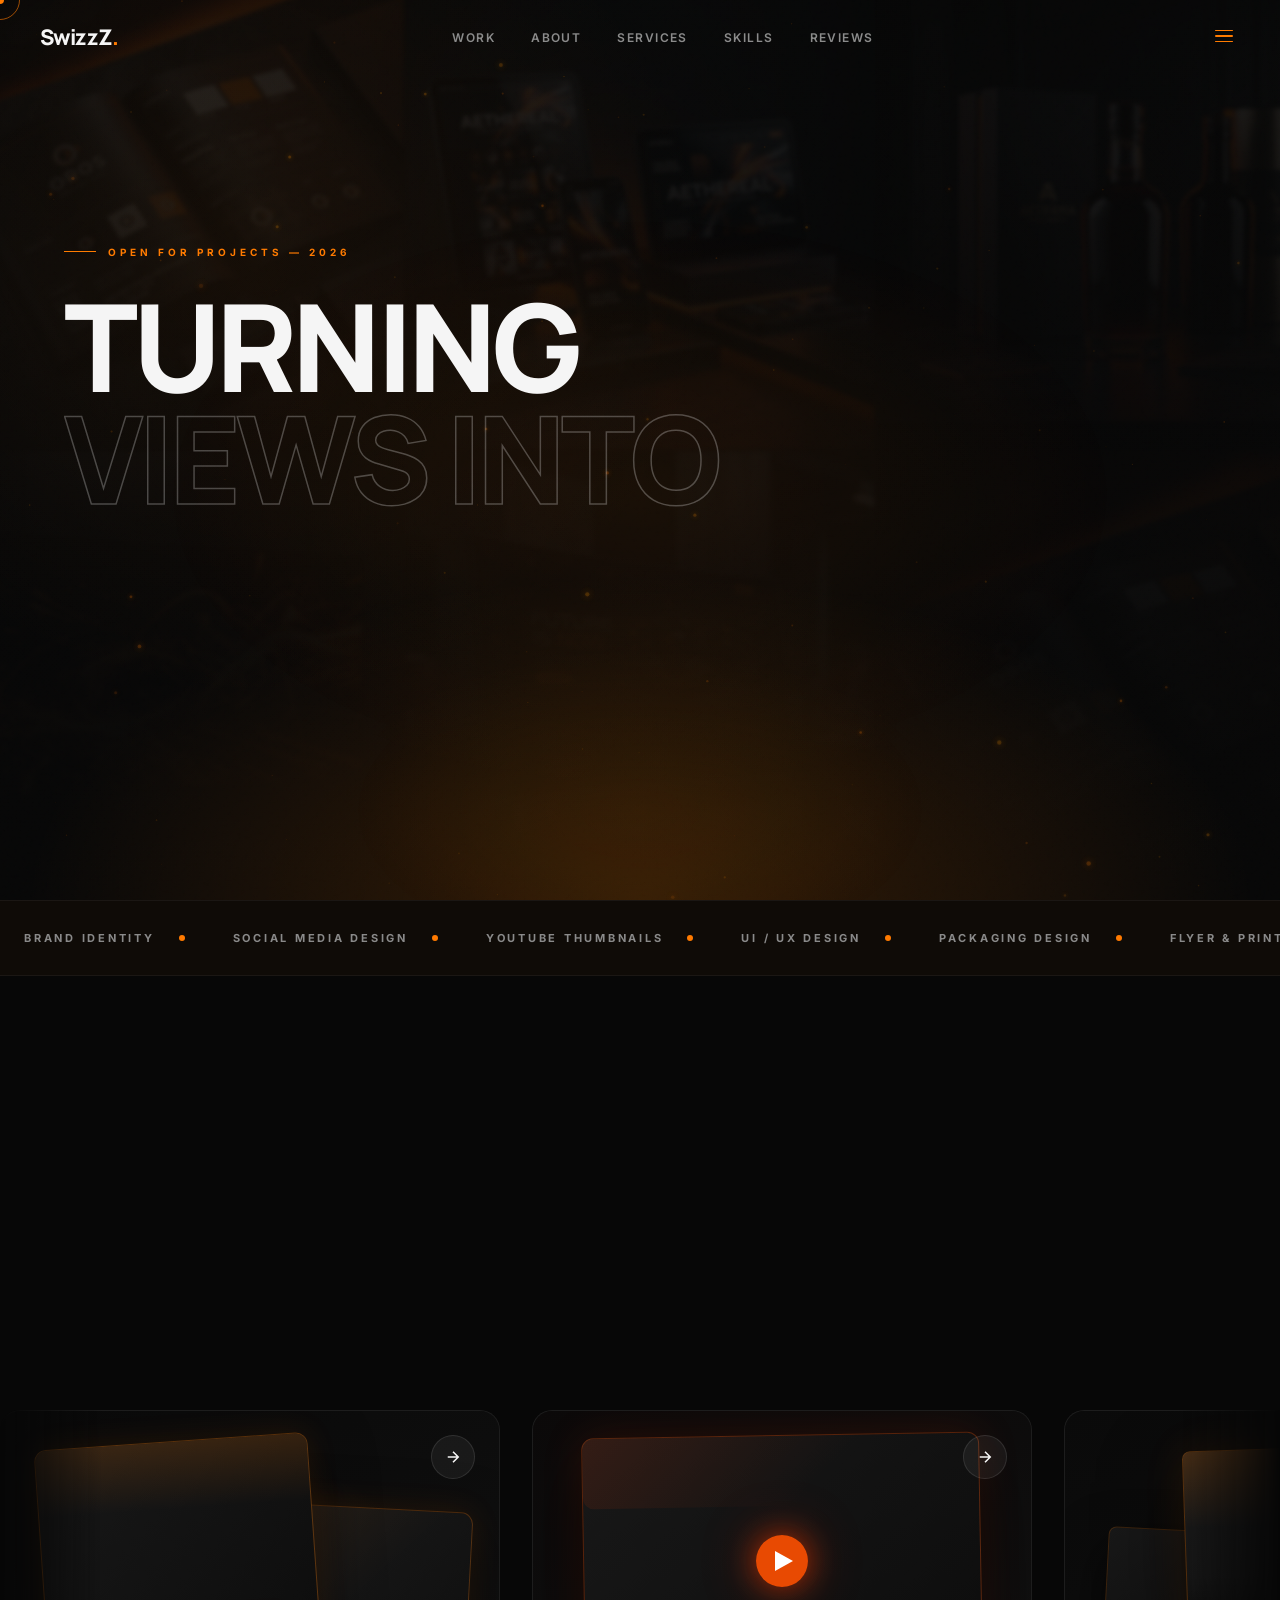
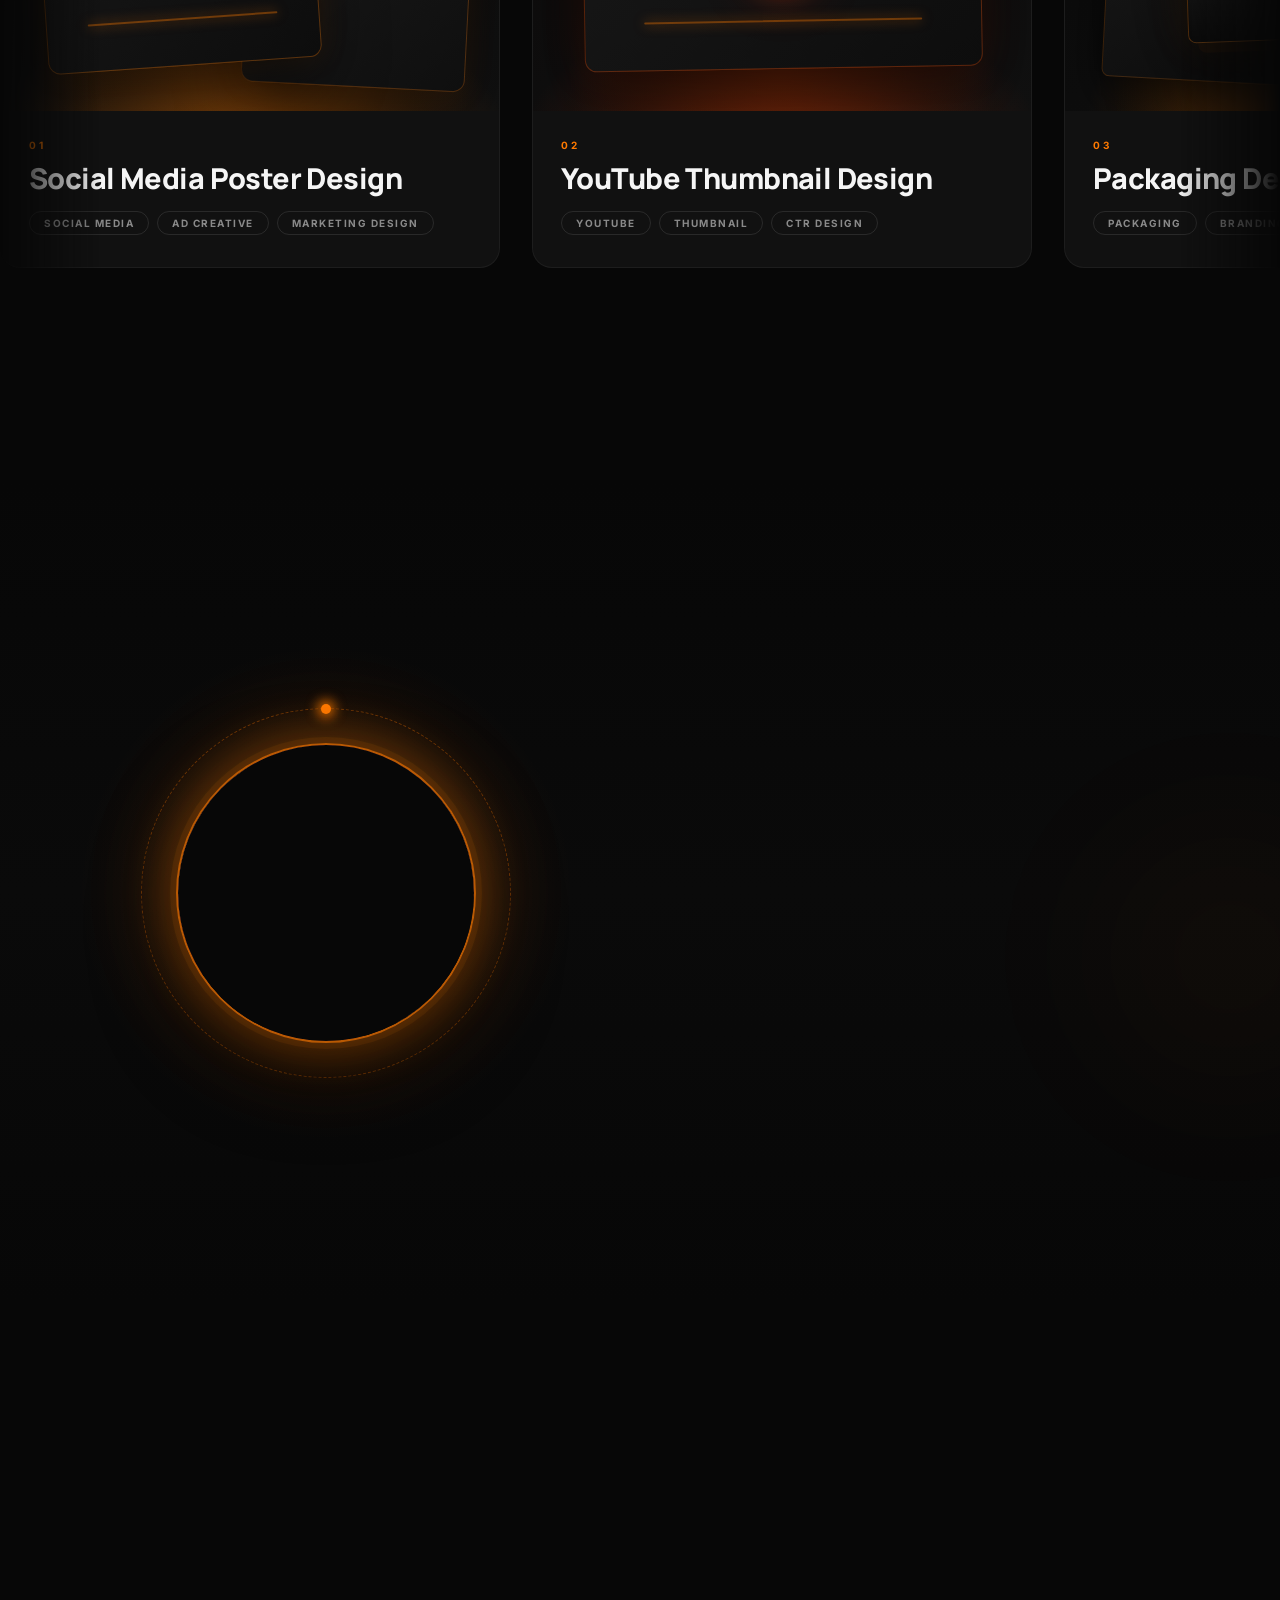
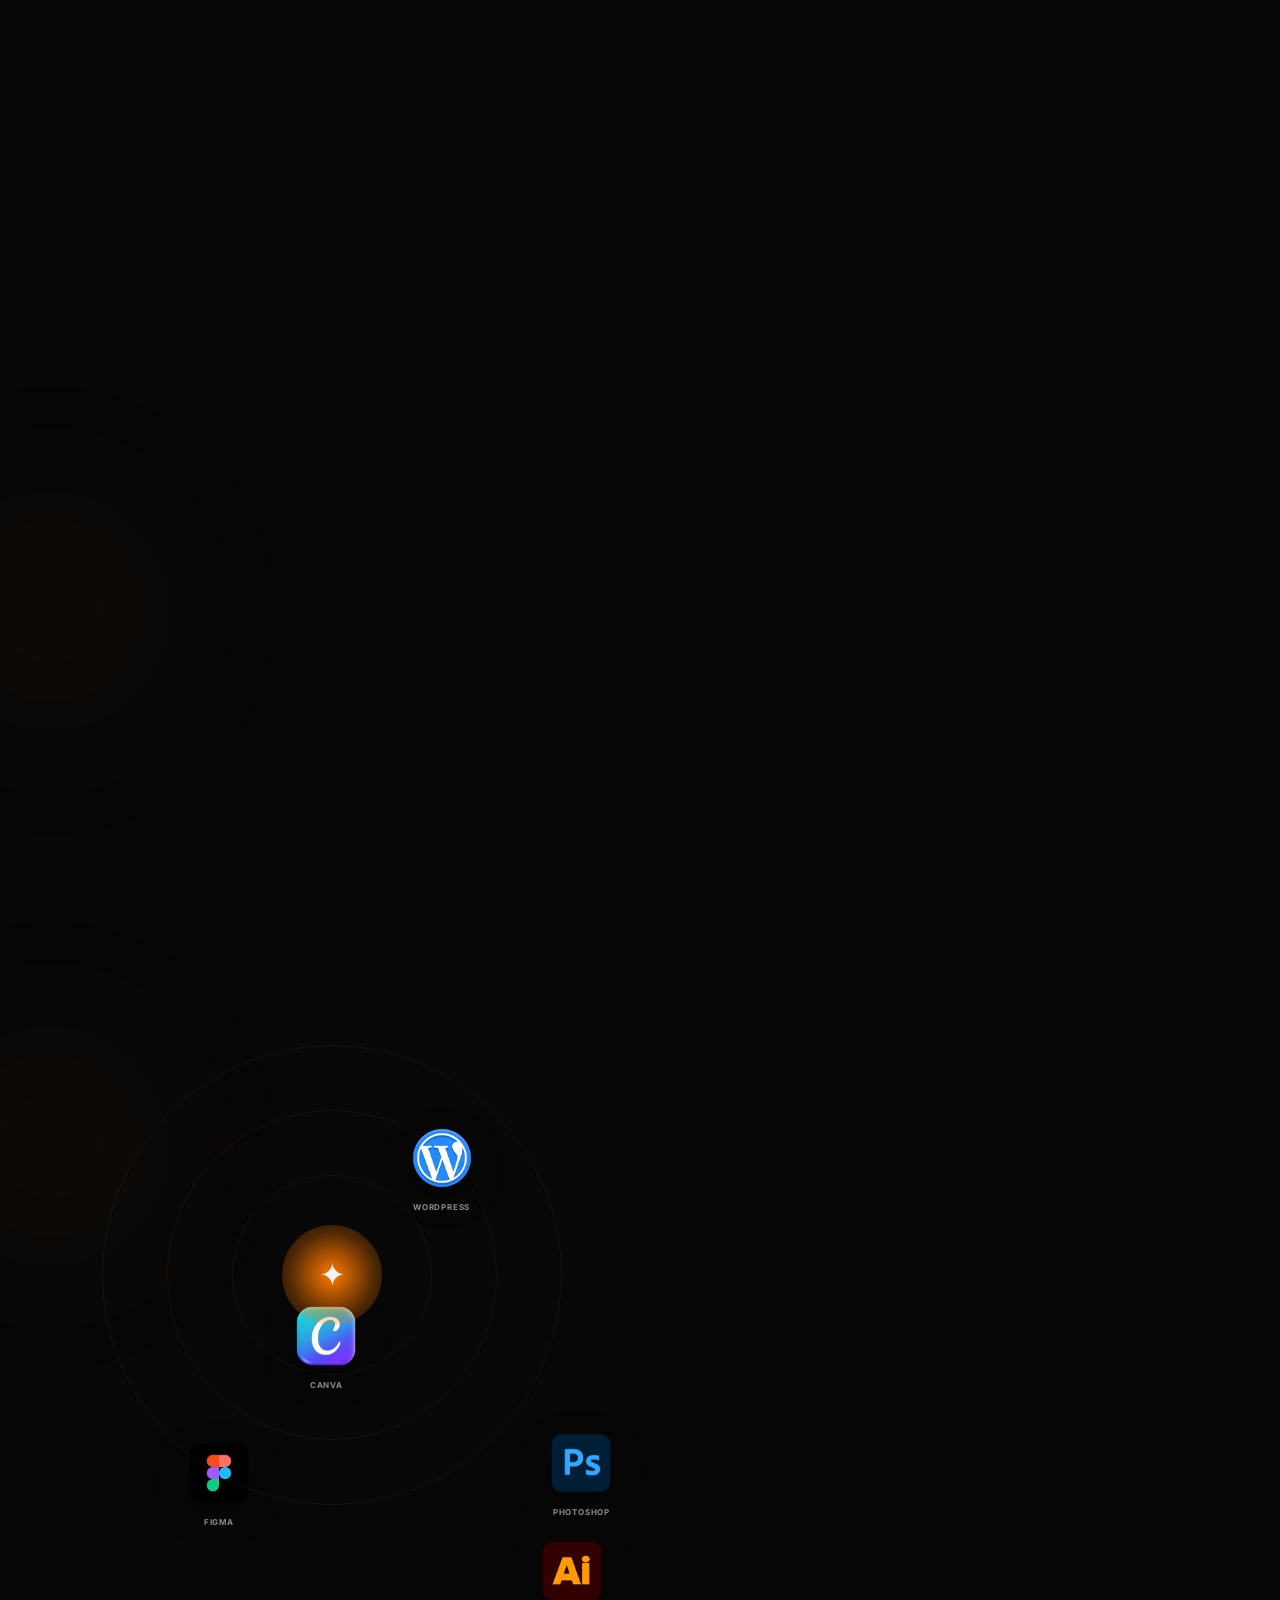
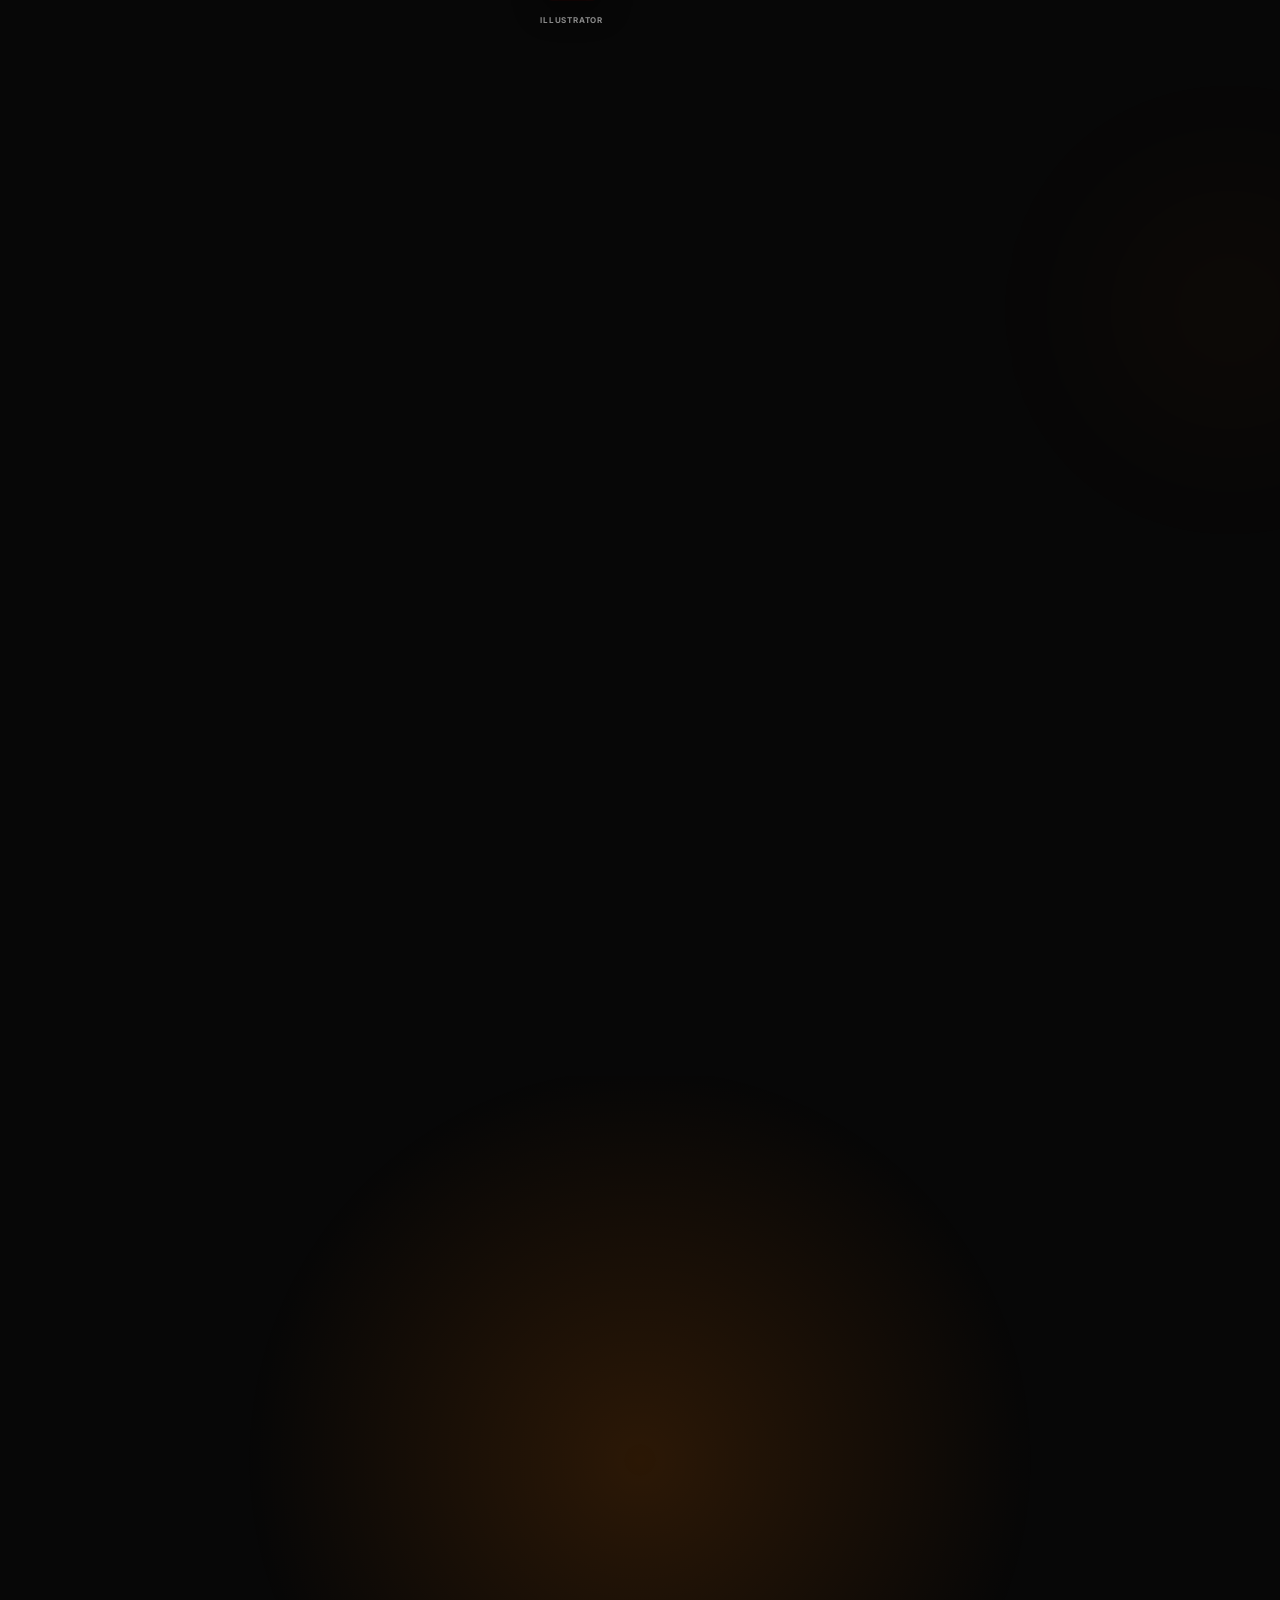
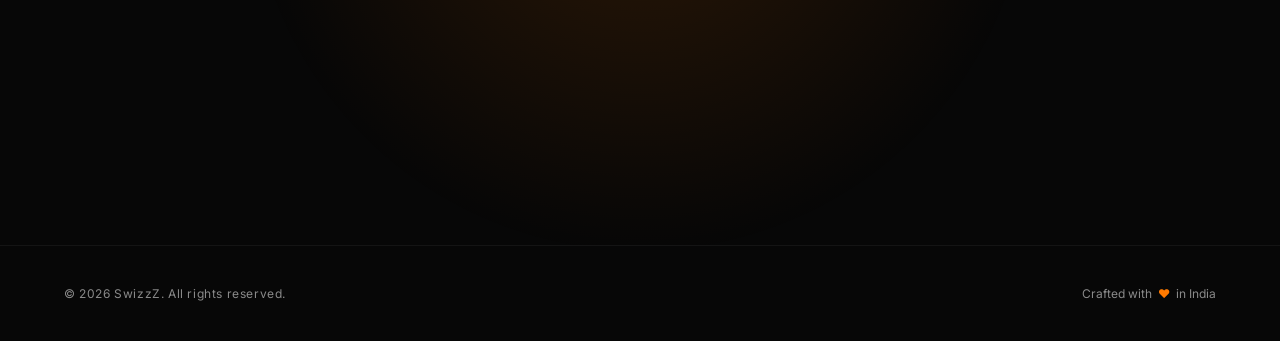
==== commit f9600f49: "Add files via upload" ====
--- a/index.html
+++ b/index.html
@@ -118,13 +118,221 @@
         <li><a href="#testimonials">Reviews</a></li>
       </ul>
 
-      <a href="#contact" class="nav-cta">Let's Talk</a>
-
-      <button class="nav-menu-btn" id="nav-menu-btn" aria-label="Toggle Menu" aria-expanded="false">
-        <span></span>
-        <span></span>
-        <span></span>
-      </button>
+      
+
+      <!-- PREMIUM 3-LINE MENU -->
+
+<div class="menu-wrap">
+
+  <button class="nav-menu-btn" id="navMenu" aria-label="Menu">
+    <span></span>
+    <span></span>
+    <span></span>
+  </button>
+
+  <div class="floating-menu" id="floatingMenu">
+
+    <a href="#home" class="menu-item">
+      <span>HOME</span>
+      <span class="arrow">↗</span>
+    </a>
+
+    <a href="#about" class="menu-item">
+      <span>ABOUT</span>
+      <span class="arrow">↗</span>
+    </a>
+
+    <a href="#services" class="menu-item">
+      <span>SERVICES</span>
+      <span class="arrow">↗</span>
+    </a>
+
+    <a href="#projects" class="menu-item">
+      <span>WORKS</span>
+      <span class="arrow">↗</span>
+    </a>
+
+    <a href="#contact" class="menu-item hire-btn">
+      <span>HIRE ME</span>
+      <span class="arrow">↗</span>
+    </a>
+
+  </div>
+
+</div>
+
+<style>
+
+.menu-wrap{
+  position:relative;
+  display:flex;
+  justify-content:flex-end;
+}
+
+.nav-menu-btn{
+  width:32px;
+  height:32px;
+  background:none;
+  border:none;
+  cursor:pointer;
+  display:flex;
+  flex-direction:column;
+  justify-content:center;
+  gap:4px;
+  padding:0;
+  z-index:9999;
+}
+
+.nav-menu-btn span{
+  width:18px;
+  height:1.5px;
+  background:#ff7a00;
+  border-radius:999px;
+  transition:.35s ease;
+}
+
+.nav-menu-btn.active span:nth-child(1){
+  transform:translateY(5.5px) rotate(45deg);
+}
+
+.nav-menu-btn.active span:nth-child(2){
+  opacity:0;
+}
+
+.nav-menu-btn.active span:nth-child(3){
+  transform:translateY(-5.5px) rotate(-45deg);
+}
+
+.floating-menu{
+  position:absolute;
+  top:45px;
+  right:0;
+
+  width:220px;
+
+  padding:14px;
+
+  border-radius:22px;
+
+  background:rgba(10,10,10,.88);
+
+  backdrop-filter:blur(20px);
+
+  border:1px solid rgba(255,122,0,.15);
+
+  box-shadow:
+  0 15px 40px rgba(0,0,0,.45),
+  0 0 25px rgba(255,122,0,.08);
+
+  opacity:0;
+  visibility:hidden;
+
+  transform:
+  translateY(-10px)
+  scale(.95);
+
+  transition:.35s ease;
+}
+
+.floating-menu.active{
+  opacity:1;
+  visibility:visible;
+  transform:
+  translateY(0)
+  scale(1);
+}
+
+.menu-item{
+  display:flex;
+  align-items:center;
+  justify-content:space-between;
+
+  padding:13px 15px;
+
+  border-radius:14px;
+
+  color:#fff;
+  text-decoration:none;
+
+  font-size:.85rem;
+  font-weight:600;
+
+  transition:.3s ease;
+
+  margin-bottom:6px;
+}
+
+.menu-item:last-child{
+  margin-bottom:0;
+}
+
+.menu-item:hover{
+  background:rgba(255,122,0,.08);
+  color:#ff7a00;
+  transform:translateX(4px);
+}
+
+.arrow{
+  opacity:0;
+  transition:.3s ease;
+}
+
+.menu-item:hover .arrow{
+  opacity:1;
+}
+
+.hire-btn{
+  background:
+  linear-gradient(
+  135deg,
+  rgba(255,122,0,.22),
+  rgba(255,122,0,.08)
+  );
+
+  border:1px solid rgba(255,122,0,.18);
+}
+
+.hire-btn:hover{
+  background:
+  linear-gradient(
+  135deg,
+  rgba(255,122,0,.35),
+  rgba(255,122,0,.15)
+  );
+}
+
+</style>
+
+<script>
+
+const menuBtn =
+document.getElementById("navMenu");
+
+const menu =
+document.getElementById("floatingMenu");
+
+menuBtn.addEventListener("click",()=>{
+
+menuBtn.classList.toggle("active");
+
+menu.classList.toggle("active");
+
+});
+
+document.addEventListener("click",(e)=>{
+
+if(
+!menu.contains(e.target)
+&&
+!menuBtn.contains(e.target)
+){
+menu.classList.remove("active");
+menuBtn.classList.remove("active");
+}
+
+});
+
+</script>
     </nav>
   </header>
 
@@ -521,16 +729,36 @@
               I'm <span style="color:#FF7A00;">SUGANESH</span><span class="accent-orange">.</span>
             </h3>
 
-            <p class="body-text fade-up"
-              style="transition-delay:0.2s; color:var(--gray); line-height:1.85; font-size:1.05rem;">
-              <em style="color:var(--white); font-style:normal; font-weight:600;">A Graphic Designer</em> based in
-              Vellore, with 2 years of creative
-              experience at Valavan Academy. I specialize in bold, scroll-stopping visuals for social
-              media, logos, branding, and thumbnails.
-
-              Whether it's a clean website cover or a high-impact Instagram post, I bring ideas to
-              life using Photoshop, Illustrator, and Figma.
-            </p>
+            <p class="body-text fade-up">
+    <em style="color:var(--white); font-style:normal; font-weight:600;">A Graphic Designer</em> based in
+    Vellore, with 2 years of creative experience at Valavan Academy. I specialize in bold,
+    scroll-stopping visuals for social media, logos, branding, and thumbnails.
+
+    Whether it's a clean website cover or a high-impact Instagram post, I bring ideas to
+    life using Photoshop, Illustrator, and Figma.
+</p>
+
+<style>
+.body-text{
+    color:var(--gray);
+    line-height:1.55;
+    font-size:0.95rem;
+    transition-delay:0.2s;
+}
+
+/* Mobile Responsive */
+@media (max-width:768px){
+
+    .body-text{
+        padding-left:20px;
+        padding-right:20px;
+        font-size:0.80rem;
+        line-height:1.7;
+        text-align:Center;
+    }
+
+}
+</style>
 
             <!-- Glassmorphism stats -->
             <div class="about-stats fade-up" style="transition-delay:0.3s">
--- a/style.css
+++ b/style.css
@@ -2227,10 +2227,35 @@
 .carousel-outer {
   position: relative;
   width: 100%;
-  overflow: hidden;
+  overflow-x: auto;
+  overflow-y: hidden;
+
+  scrollbar-width: none;
+  -ms-overflow-style: none;
+
+  cursor: grab;
+
   padding: 40px 0 60px;
-  mask-image: linear-gradient(to right, transparent 0%, black 8%, black 92%, transparent 100%);
-  -webkit-mask-image: linear-gradient(to right, transparent 0%, black 8%, black 92%, transparent 100%);
+
+  mask-image: linear-gradient(
+    to right,
+    transparent 0%,
+    black 8%,
+    black 92%,
+    transparent 100%
+  );
+
+  -webkit-mask-image: linear-gradient(
+    to right,
+    transparent 0%,
+    black 8%,
+    black 92%,
+    transparent 100%
+  );
+}
+
+.carousel-outer::-webkit-scrollbar{
+  display:none;
 }
 
 .carousel-track {
@@ -2245,14 +2270,30 @@
   animation-play-state: paused;
 }
 
+@media(max-width:768px){
+
+  .carousel-track{
+    animation:none !important;
+  }
+
+  .carousel-outer{
+    overflow-x:auto;
+    cursor:grab;
+    -webkit-overflow-scrolling:touch;
+  }
+
+}
+
 @keyframes carousel-scroll {
-  0% {
-    transform: translateX(-50%);
-  }
-
-  100% {
-    transform: translateX(0);
-  }
+
+  0%{
+    transform:translateX(0);
+  }
+
+  100%{
+    transform:translateX(-50%);
+  }
+
 }
 
 /* ─── CARD VISUAL BACKGROUNDS ────────────────────────────── */
@@ -2727,11 +2768,13 @@
     padding: 20px 0 40px !important;
   }
 
-  .carousel-track {
-    animation: none !important; /* Disable auto scroll */
-    padding-left: 24px !important;
-    padding-right: 24px !important;
-  }
+ .carousel-track {
+  display: flex;
+  gap: 32px;
+  width: max-content;
+  animation: carousel-scroll 40s linear infinite;
+  will-change: transform;
+}
 
   /* Hide duplicate loop cards */
   .carousel-track .project-card[aria-hidden="true"] {
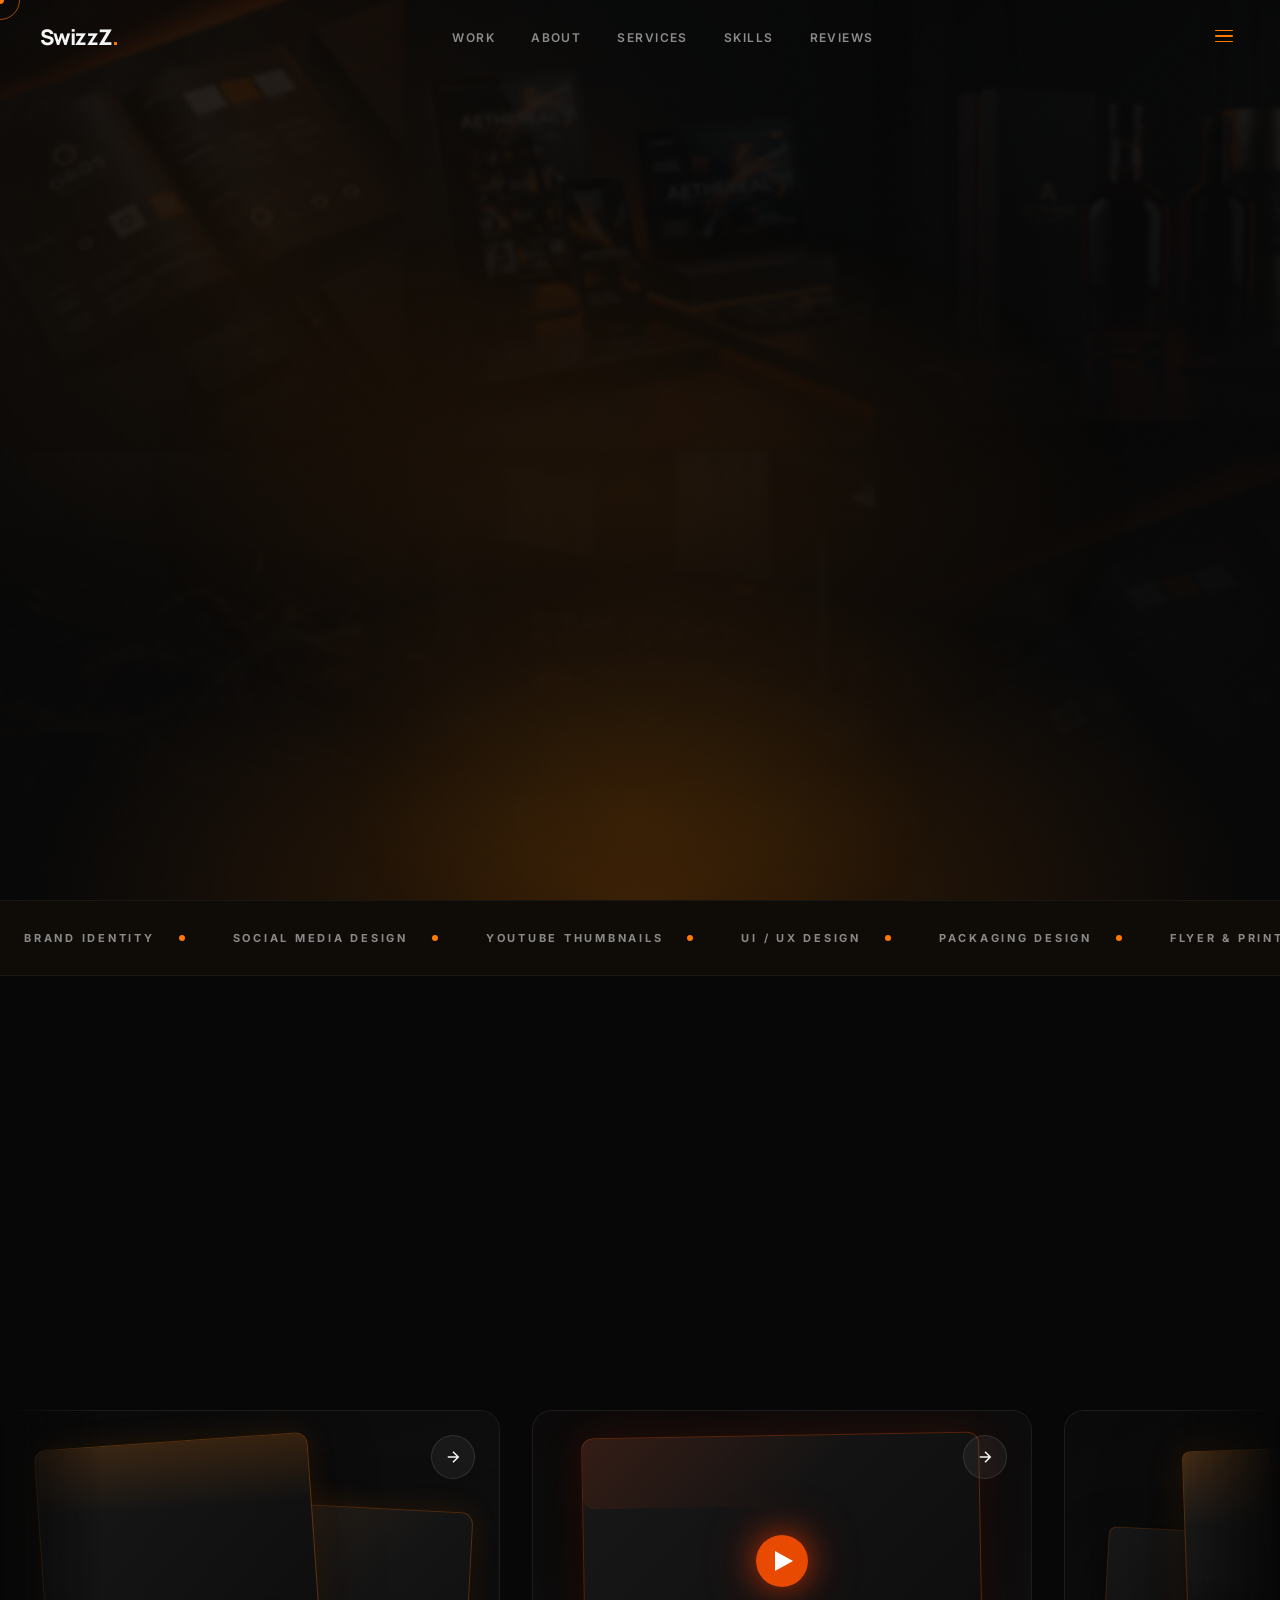
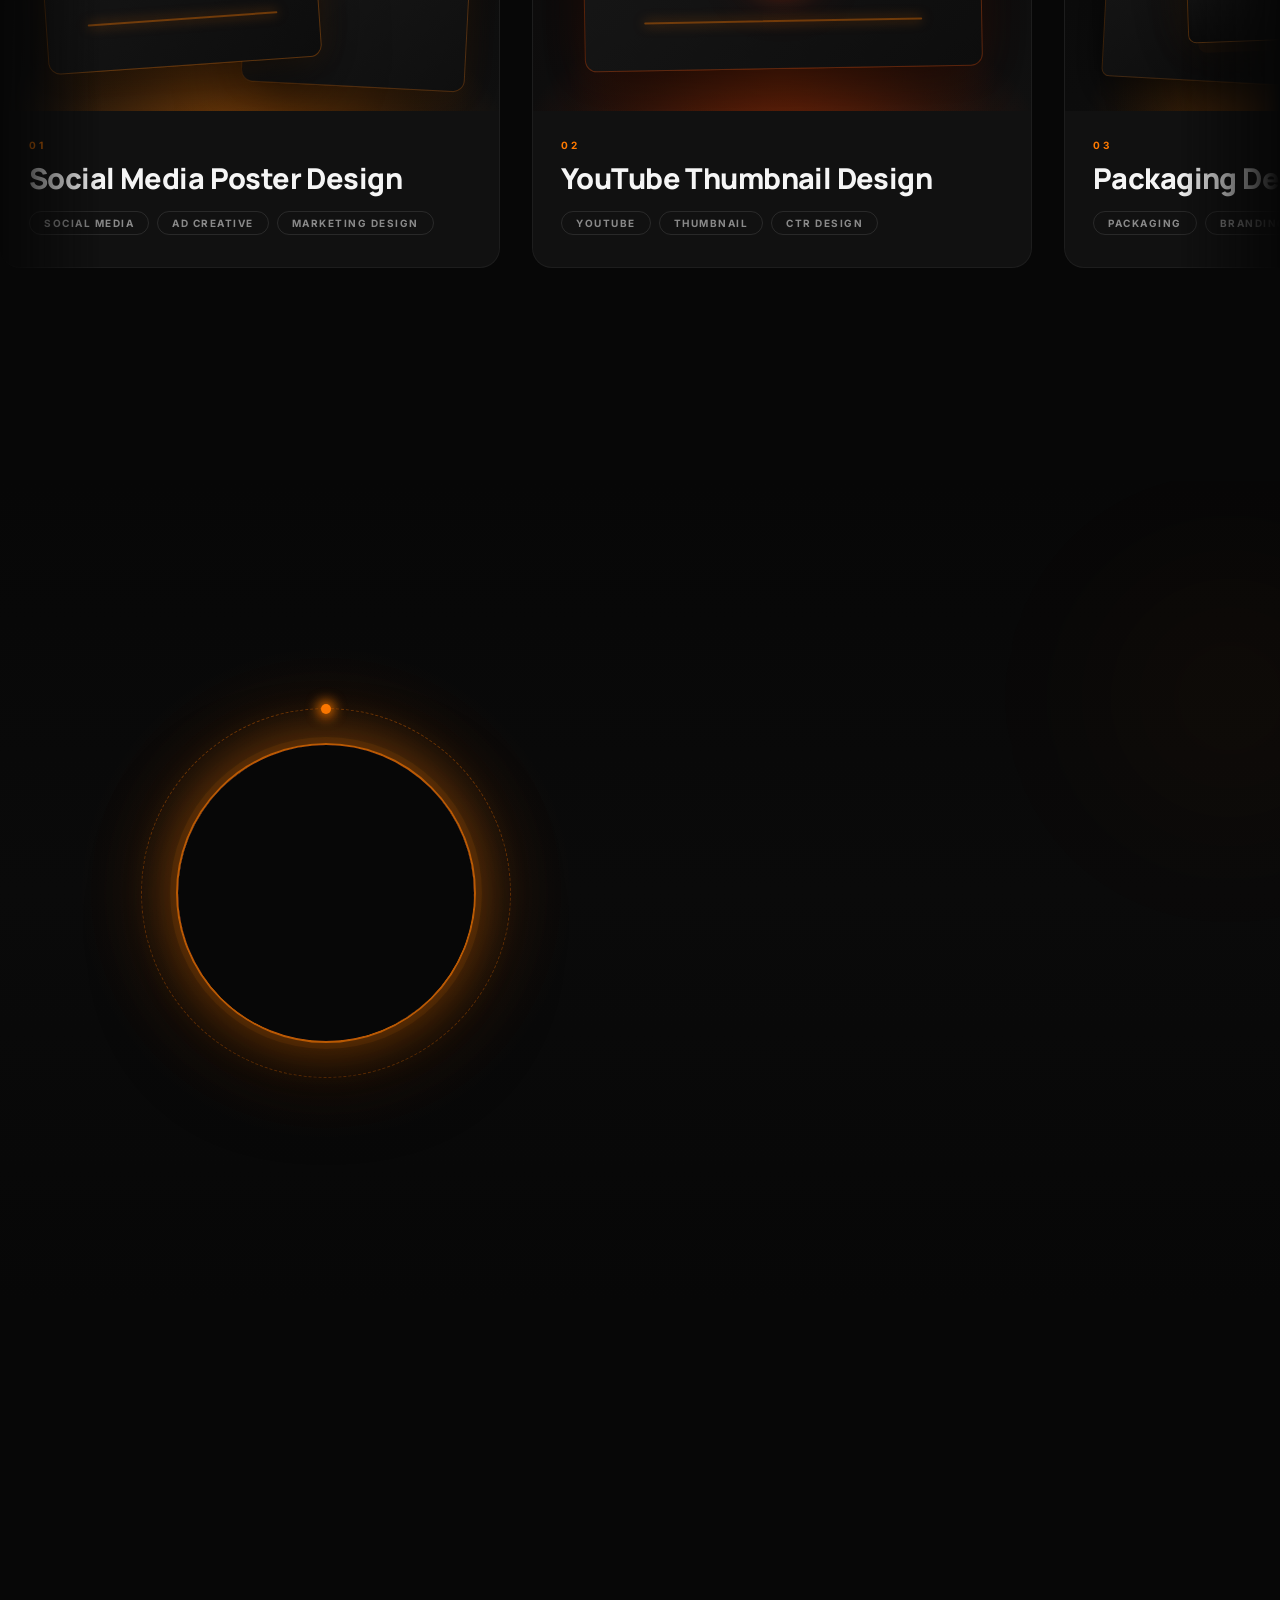
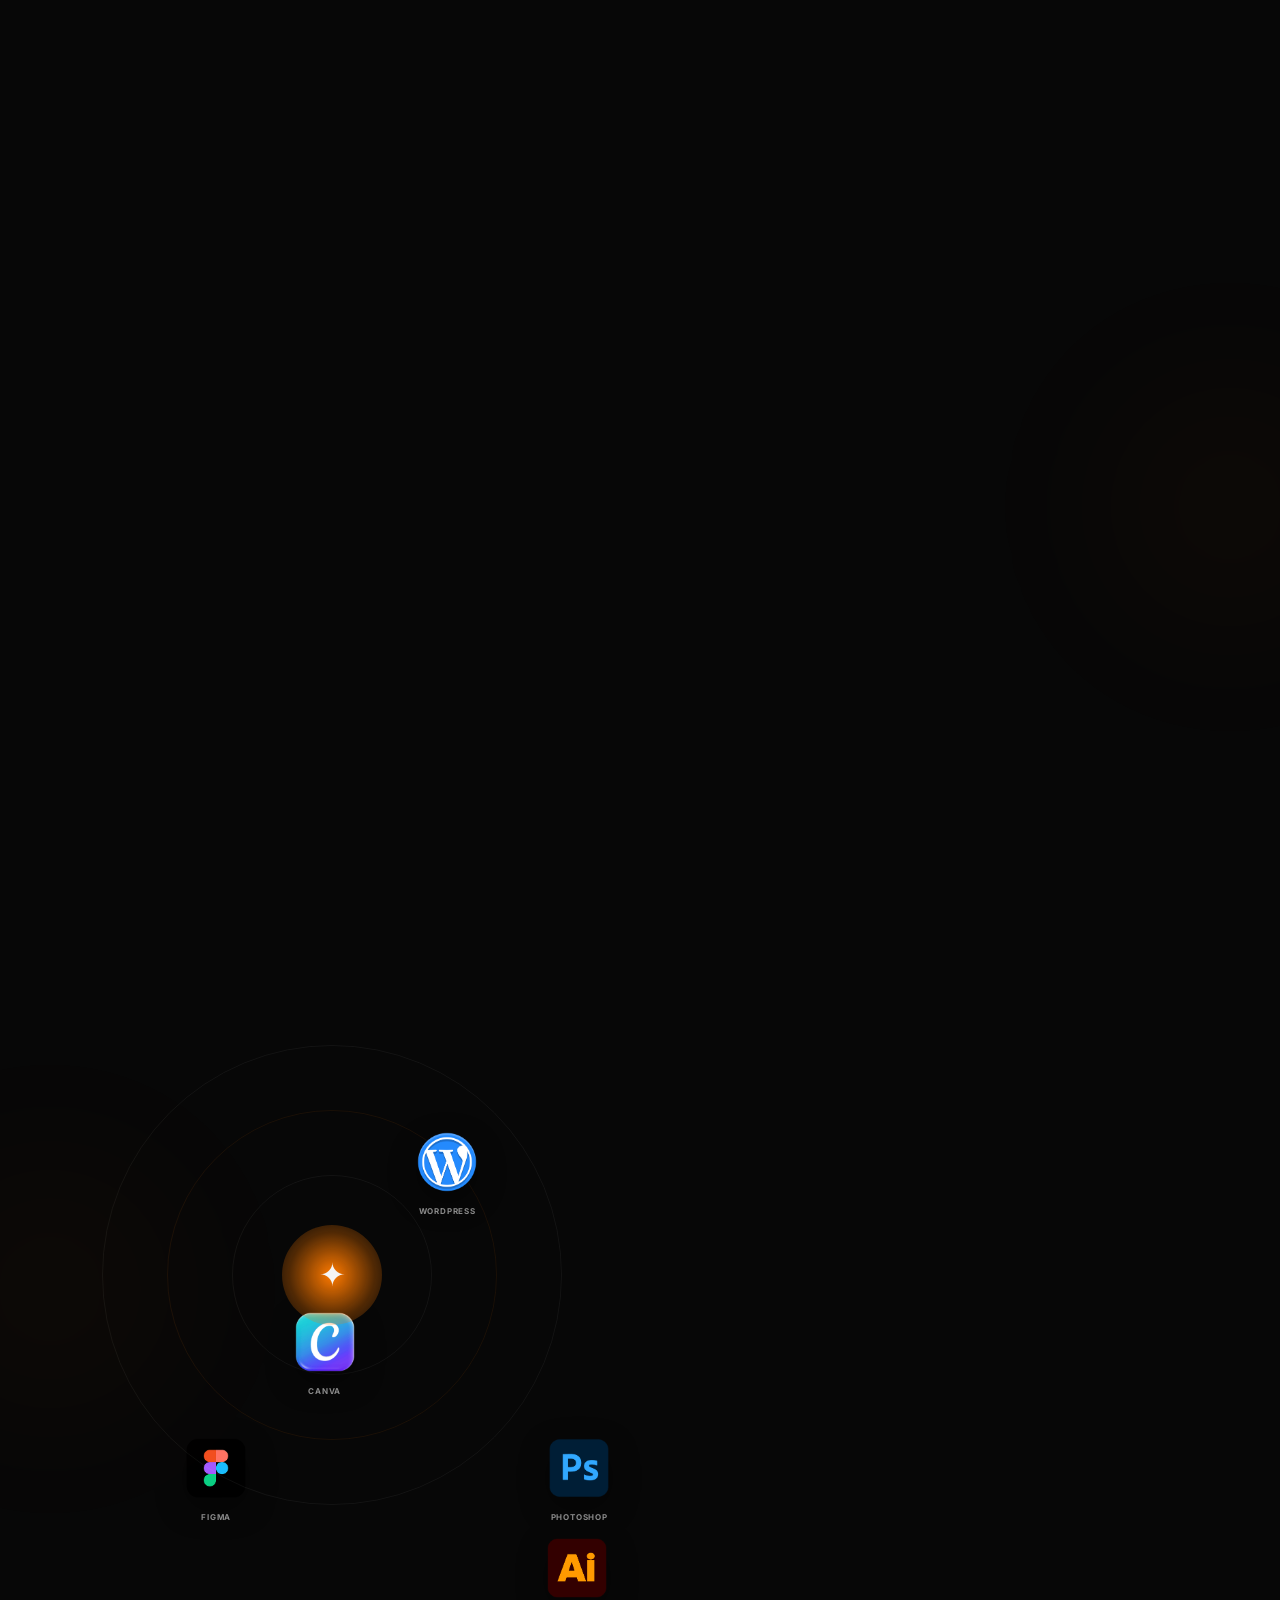
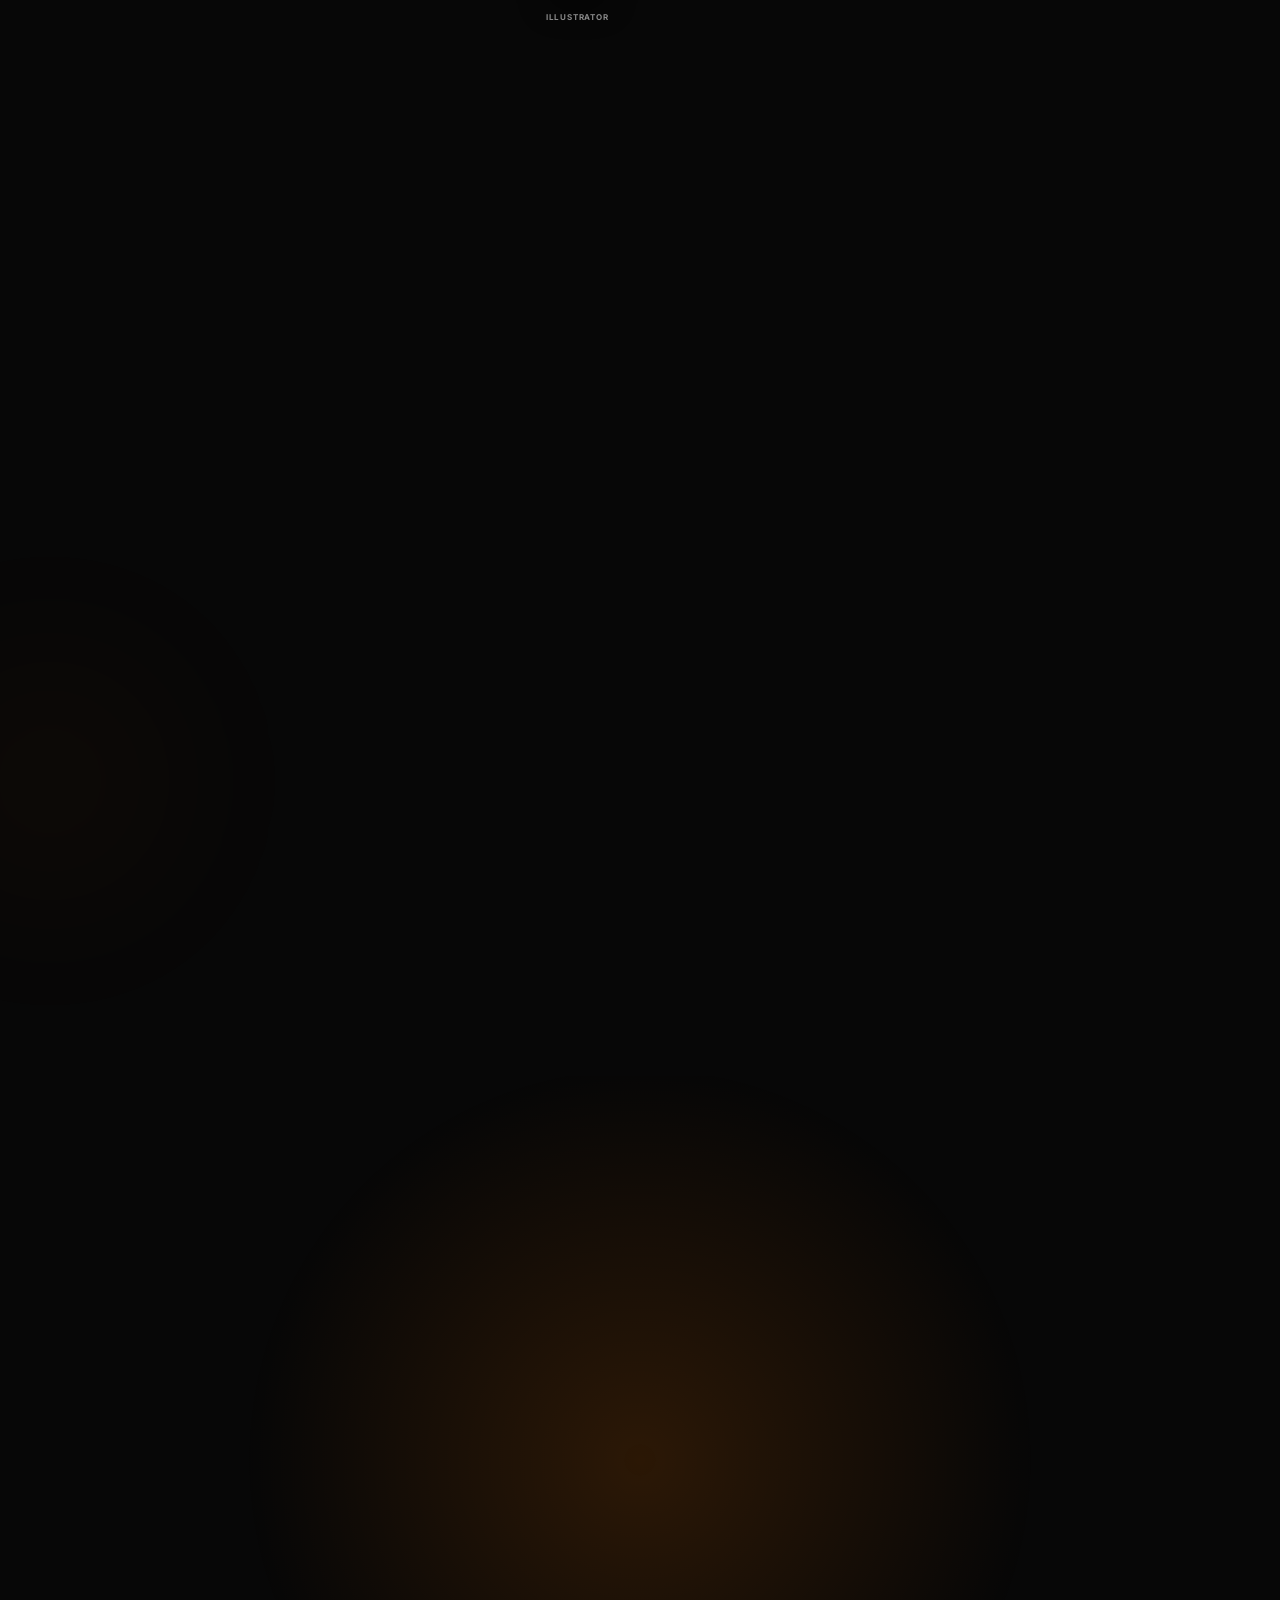
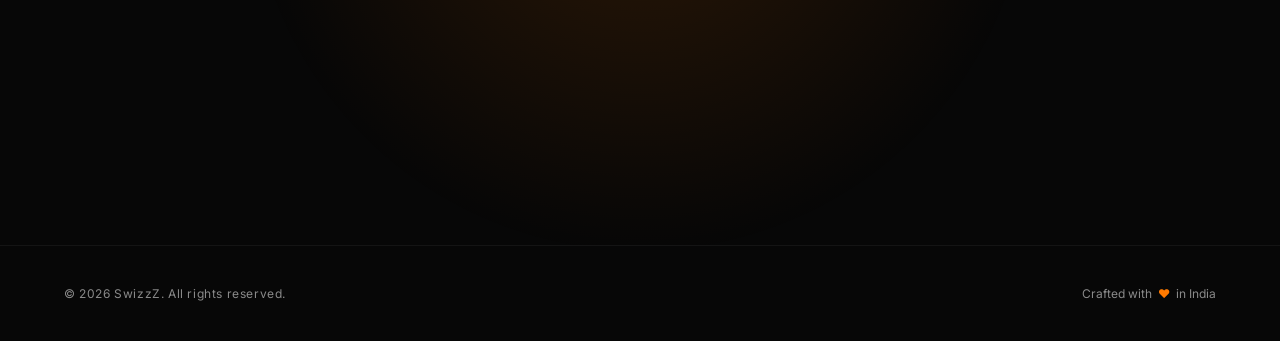
==== commit 893c908b: "Add files via upload" ====
--- a/index.html
+++ b/index.html
@@ -29,7 +29,8 @@
   </style>
 
   <style>
-    html, body {
+    html,
+    body {
       background-color: #070707 !important;
     }
   </style>
@@ -118,221 +119,213 @@
         <li><a href="#testimonials">Reviews</a></li>
       </ul>
 
-      
+
 
       <!-- PREMIUM 3-LINE MENU -->
 
-<div class="menu-wrap">
-
-  <button class="nav-menu-btn" id="navMenu" aria-label="Menu">
-    <span></span>
-    <span></span>
-    <span></span>
-  </button>
-
-  <div class="floating-menu" id="floatingMenu">
-
-    <a href="#home" class="menu-item">
-      <span>HOME</span>
-      <span class="arrow">↗</span>
-    </a>
-
-    <a href="#about" class="menu-item">
-      <span>ABOUT</span>
-      <span class="arrow">↗</span>
-    </a>
-
-    <a href="#services" class="menu-item">
-      <span>SERVICES</span>
-      <span class="arrow">↗</span>
-    </a>
-
-    <a href="#projects" class="menu-item">
-      <span>WORKS</span>
-      <span class="arrow">↗</span>
-    </a>
-
-    <a href="#contact" class="menu-item hire-btn">
-      <span>HIRE ME</span>
-      <span class="arrow">↗</span>
-    </a>
-
-  </div>
-
-</div>
-
-<style>
-
-.menu-wrap{
-  position:relative;
-  display:flex;
-  justify-content:flex-end;
-}
-
-.nav-menu-btn{
-  width:32px;
-  height:32px;
-  background:none;
-  border:none;
-  cursor:pointer;
-  display:flex;
-  flex-direction:column;
-  justify-content:center;
-  gap:4px;
-  padding:0;
-  z-index:9999;
-}
-
-.nav-menu-btn span{
-  width:18px;
-  height:1.5px;
-  background:#ff7a00;
-  border-radius:999px;
-  transition:.35s ease;
-}
-
-.nav-menu-btn.active span:nth-child(1){
-  transform:translateY(5.5px) rotate(45deg);
-}
-
-.nav-menu-btn.active span:nth-child(2){
-  opacity:0;
-}
-
-.nav-menu-btn.active span:nth-child(3){
-  transform:translateY(-5.5px) rotate(-45deg);
-}
-
-.floating-menu{
-  position:absolute;
-  top:45px;
-  right:0;
-
-  width:220px;
-
-  padding:14px;
-
-  border-radius:22px;
-
-  background:rgba(10,10,10,.88);
-
-  backdrop-filter:blur(20px);
-
-  border:1px solid rgba(255,122,0,.15);
-
-  box-shadow:
-  0 15px 40px rgba(0,0,0,.45),
-  0 0 25px rgba(255,122,0,.08);
-
-  opacity:0;
-  visibility:hidden;
-
-  transform:
-  translateY(-10px)
-  scale(.95);
-
-  transition:.35s ease;
-}
-
-.floating-menu.active{
-  opacity:1;
-  visibility:visible;
-  transform:
-  translateY(0)
-  scale(1);
-}
-
-.menu-item{
-  display:flex;
-  align-items:center;
-  justify-content:space-between;
-
-  padding:13px 15px;
-
-  border-radius:14px;
-
-  color:#fff;
-  text-decoration:none;
-
-  font-size:.85rem;
-  font-weight:600;
-
-  transition:.3s ease;
-
-  margin-bottom:6px;
-}
-
-.menu-item:last-child{
-  margin-bottom:0;
-}
-
-.menu-item:hover{
-  background:rgba(255,122,0,.08);
-  color:#ff7a00;
-  transform:translateX(4px);
-}
-
-.arrow{
-  opacity:0;
-  transition:.3s ease;
-}
-
-.menu-item:hover .arrow{
-  opacity:1;
-}
-
-.hire-btn{
-  background:
-  linear-gradient(
-  135deg,
-  rgba(255,122,0,.22),
-  rgba(255,122,0,.08)
-  );
-
-  border:1px solid rgba(255,122,0,.18);
-}
-
-.hire-btn:hover{
-  background:
-  linear-gradient(
-  135deg,
-  rgba(255,122,0,.35),
-  rgba(255,122,0,.15)
-  );
-}
-
-</style>
-
-<script>
-
-const menuBtn =
-document.getElementById("navMenu");
-
-const menu =
-document.getElementById("floatingMenu");
-
-menuBtn.addEventListener("click",()=>{
-
-menuBtn.classList.toggle("active");
-
-menu.classList.toggle("active");
-
-});
-
-document.addEventListener("click",(e)=>{
-
-if(
-!menu.contains(e.target)
-&&
-!menuBtn.contains(e.target)
-){
-menu.classList.remove("active");
-menuBtn.classList.remove("active");
-}
-
-});
-
-</script>
+      <div class="menu-wrap">
+
+        <button class="nav-menu-btn" id="navMenu" aria-label="Menu">
+          <span></span>
+          <span></span>
+          <span></span>
+        </button>
+
+        <div class="floating-menu" id="floatingMenu">
+
+          <a href="#home" class="menu-item">
+            <span>HOME</span>
+            <span class="arrow">↗</span>
+          </a>
+
+          <a href="#about" class="menu-item">
+            <span>ABOUT</span>
+            <span class="arrow">↗</span>
+          </a>
+
+          <a href="#services" class="menu-item">
+            <span>SERVICES</span>
+            <span class="arrow">↗</span>
+          </a>
+
+          <a href="#projects" class="menu-item">
+            <span>WORKS</span>
+            <span class="arrow">↗</span>
+          </a>
+
+          <a href="#contact" class="menu-item hire-btn">
+            <span>HIRE ME</span>
+            <span class="arrow">↗</span>
+          </a>
+
+        </div>
+
+      </div>
+
+      <style>
+        .menu-wrap {
+          position: relative;
+          display: flex;
+          justify-content: flex-end;
+        }
+
+        .nav-menu-btn {
+          width: 32px;
+          height: 32px;
+          background: none;
+          border: none;
+          cursor: pointer;
+          display: flex;
+          flex-direction: column;
+          justify-content: center;
+          gap: 4px;
+          padding: 0;
+          z-index: 9999;
+        }
+
+        .nav-menu-btn span {
+          width: 18px;
+          height: 1.5px;
+          background: #ff7a00;
+          border-radius: 999px;
+          transition: .35s ease;
+        }
+
+        .nav-menu-btn.active span:nth-child(1) {
+          transform: translateY(5.5px) rotate(45deg);
+        }
+
+        .nav-menu-btn.active span:nth-child(2) {
+          opacity: 0;
+        }
+
+        .nav-menu-btn.active span:nth-child(3) {
+          transform: translateY(-5.5px) rotate(-45deg);
+        }
+
+        .floating-menu {
+          position: absolute;
+          top: 45px;
+          right: 0;
+
+          width: 220px;
+
+          padding: 14px;
+
+          border-radius: 22px;
+
+          background: rgba(10, 10, 10, .88);
+
+          backdrop-filter: blur(20px);
+
+          border: 1px solid rgba(255, 122, 0, .15);
+
+          box-shadow:
+            0 15px 40px rgba(0, 0, 0, .45),
+            0 0 25px rgba(255, 122, 0, .08);
+
+          opacity: 0;
+          visibility: hidden;
+
+          transform:
+            translateY(-10px) scale(.95);
+
+          transition: .35s ease;
+        }
+
+        .floating-menu.active {
+          opacity: 1;
+          visibility: visible;
+          transform:
+            translateY(0) scale(1);
+        }
+
+        .menu-item {
+          display: flex;
+          align-items: center;
+          justify-content: space-between;
+
+          padding: 13px 15px;
+
+          border-radius: 14px;
+
+          color: #fff;
+          text-decoration: none;
+
+          font-size: .85rem;
+          font-weight: 600;
+
+          transition: .3s ease;
+
+          margin-bottom: 6px;
+        }
+
+        .menu-item:last-child {
+          margin-bottom: 0;
+        }
+
+        .menu-item:hover {
+          background: rgba(255, 122, 0, .08);
+          color: #ff7a00;
+          transform: translateX(4px);
+        }
+
+        .arrow {
+          opacity: 0;
+          transition: .3s ease;
+        }
+
+        .menu-item:hover .arrow {
+          opacity: 1;
+        }
+
+        .hire-btn {
+          background:
+            linear-gradient(135deg,
+              rgba(255, 122, 0, .22),
+              rgba(255, 122, 0, .08));
+
+          border: 1px solid rgba(255, 122, 0, .18);
+        }
+
+        .hire-btn:hover {
+          background:
+            linear-gradient(135deg,
+              rgba(255, 122, 0, .35),
+              rgba(255, 122, 0, .15));
+        }
+      </style>
+
+      <script>
+
+        const menuBtn =
+          document.getElementById("navMenu");
+
+        const menu =
+          document.getElementById("floatingMenu");
+
+        menuBtn.addEventListener("click", () => {
+
+          menuBtn.classList.toggle("active");
+
+          menu.classList.toggle("active");
+
+        });
+
+        document.addEventListener("click", (e) => {
+
+          if (
+            !menu.contains(e.target)
+            &&
+            !menuBtn.contains(e.target)
+          ) {
+            menu.classList.remove("active");
+            menuBtn.classList.remove("active");
+          }
+
+        });
+
+      </script>
     </nav>
   </header>
 
@@ -696,6 +689,135 @@
                 viewBox="0 0 24 24" stroke="currentColor" stroke-width="2">
                 <path d="M5 12h14M12 5l7 7-7 7" />
               </svg></div>
+            <script>
+              const outer = document.querySelector(".carousel-outer");
+              const track = document.querySelector(".carousel-track");
+
+              // const isMobile = () => window.innerWidth <= 768;
+
+              let isDown = false;
+              let isScrollingActive = true;
+              let startX;
+              let scrollLeft;
+              let scrollTimeout;
+              let wrapOffset = 0;
+
+              // Dynamically cache the start offset of duplicate cards to prevent layout thrashing
+              function updateWrapOffset() {
+                const cards = Array.from(track.querySelectorAll('.project-card'));
+                if (cards.length >= 7 && cards[6]) {
+                  wrapOffset = cards[6].offsetLeft;
+                } else {
+                  wrapOffset = track.scrollWidth / 2;
+                }
+              }
+
+              // Initial calculation & updates on window resize or orient change
+              updateWrapOffset();
+              window.addEventListener("load", updateWrapOffset);
+              window.addEventListener("resize", updateWrapOffset);
+              window.addEventListener("orientationchange", () => setTimeout(updateWrapOffset, 200));
+
+              // Auto marquee
+              let autoSpeed = 1;
+
+              function autoScroll() {
+                if (isMobile()) {
+                  // Mobile Javascript scroll
+                  if (isScrollingActive && !isDown) {
+                    outer.scrollLeft += 1;
+                    if (wrapOffset > 0 && outer.scrollLeft >= wrapOffset) {
+                      outer.scrollLeft -= wrapOffset;
+                    }
+                  }
+                } else {
+                  // Desktop Original scroll
+                  if (!isDown) {
+                    outer.scrollLeft += autoSpeed;
+                    if (
+                      outer.scrollLeft >=
+                      (track.scrollWidth - outer.clientWidth) / 2
+                    ) {
+                      outer.scrollLeft = 0;
+                    }
+                  }
+                }
+                requestAnimationFrame(autoScroll);
+              }
+
+              requestAnimationFrame(autoScroll);
+
+              // Seamless Scroll Wrap-Around & Resume logic on Mobile
+              let isWrapping = false;
+              outer.addEventListener("scroll", () => {
+                if (!isMobile()) return;
+                if (isWrapping || wrapOffset <= 0) return;
+
+                // Seamless Infinite Loop checks (both directions)
+                if (outer.scrollLeft >= wrapOffset) {
+                  isWrapping = true;
+                  outer.scrollLeft -= wrapOffset;
+                  if (isDown) scrollLeft -= wrapOffset;
+                  isWrapping = false;
+                } else if (outer.scrollLeft <= 0.5) {
+                  isWrapping = true;
+                  outer.scrollLeft += wrapOffset;
+                  if (isDown) scrollLeft += wrapOffset;
+                  isWrapping = false;
+                }
+
+                // Debounce to resume auto-scroll after native swipe momentum completes
+                if (!isDown) {
+                  clearTimeout(scrollTimeout);
+                  isScrollingActive = false;
+                  scrollTimeout = setTimeout(() => {
+                    isScrollingActive = true;
+                  }, 100);
+                }
+              });
+
+              // Mouse Drag (for desktop / mouse users)
+              outer.addEventListener("mousedown", (e) => {
+                isDown = true;
+                isScrollingActive = false;
+                startX = e.pageX;
+                scrollLeft = outer.scrollLeft;
+                outer.style.cursor = "grabbing";
+              });
+
+              window.addEventListener("mouseup", () => {
+                isDown = false;
+                outer.style.cursor = "grab";
+                clearTimeout(scrollTimeout);
+                scrollTimeout = setTimeout(() => {
+                  isScrollingActive = true;
+                }, 200);
+              });
+
+              outer.addEventListener("mousemove", (e) => {
+                if (!isDown) return;
+                e.preventDefault();
+                const walk = (e.pageX - startX) * 2;
+                outer.scrollLeft = scrollLeft - walk;
+              });
+
+              // Touch Swiping (on mobile we let the browser handle native touch scroll,
+              // but we capture start/end to pause/resume marquee smoothly)
+              outer.addEventListener("touchstart", (e) => {
+                isDown = true;
+                isScrollingActive = false;
+                startX = e.touches[0].pageX;
+                scrollLeft = outer.scrollLeft;
+              });
+
+              outer.addEventListener("touchend", () => {
+                isDown = false;
+                clearTimeout(scrollTimeout);
+                scrollTimeout = setTimeout(() => {
+                  isScrollingActive = true;
+                }, 200);
+              });
+            </script>
           </article>
 
         </div>
@@ -730,35 +852,33 @@
             </h3>
 
             <p class="body-text fade-up">
-    <em style="color:var(--white); font-style:normal; font-weight:600;">A Graphic Designer</em> based in
-    Vellore, with 2 years of creative experience at Valavan Academy. I specialize in bold,
-    scroll-stopping visuals for social media, logos, branding, and thumbnails.
-
-    Whether it's a clean website cover or a high-impact Instagram post, I bring ideas to
-    life using Photoshop, Illustrator, and Figma.
-</p>
-
-<style>
-.body-text{
-    color:var(--gray);
-    line-height:1.55;
-    font-size:0.95rem;
-    transition-delay:0.2s;
-}
-
-/* Mobile Responsive */
-@media (max-width:768px){
-
-    .body-text{
-        padding-left:20px;
-        padding-right:20px;
-        font-size:0.80rem;
-        line-height:1.7;
-        text-align:Center;
-    }
-
-}
-</style>
+              <em style="color:var(--white); font-style:normal; font-weight:600;">A Graphic Designer</em> based in
+              Vellore, with 2 years of creative experience at Valavan Academy. I specialize in bold,
+              scroll-stopping visuals for social media, logos, branding, and thumbnails.
+
+              Whether it's a clean website cover or a high-impact Instagram post, I bring ideas to
+              life using Photoshop, Illustrator, and Figma.
+            </p>
+
+            <style>
+              .body-text {
+                color: var(--gray);
+                line-height: 1.55;
+                font-size: 0.95rem;
+                transition-delay: 0.2s;
+              }
+
+              /* Mobile Responsive */
+              @media (max-width:768px) {
+
+                .body-text {
+                  font-size: 0.80rem;
+                  line-height: 1.7;
+                  text-align: Center;
+                }
+
+              }
+            </style>
 
             <!-- Glassmorphism stats -->
             <div class="about-stats fade-up" style="transition-delay:0.3s">
@@ -819,7 +939,8 @@
               <span class="service-card-num">01</span>
               <div class="service-icon">🎨</div>
               <h3 class="service-title">Brand Identity</h3>
-              <p class="service-desc">Logo design, visual systems, brand guidelines, and identity packages that define who
+              <p class="service-desc">Logo design, visual systems, brand guidelines, and identity packages that define
+                who
                 you are and how the world sees you.</p>
             </div>
           </div>
@@ -839,7 +960,8 @@
               <span class="service-card-num">03</span>
               <div class="service-icon">🎬</div>
               <h3 class="service-title">YouTube Thumbnails</h3>
-              <p class="service-desc">High-CTR thumbnail designs that demand clicks. Data-informed aesthetics built around
+              <p class="service-desc">High-CTR thumbnail designs that demand clicks. Data-informed aesthetics built
+                around
                 your audience psychology.</p>
             </div>
           </div>
@@ -1140,7 +1262,7 @@
   <div id="hire-modal" class="modal-overlay" aria-hidden="true">
     <div class="modal-card">
       <button class="modal-close-btn" id="close-modal-btn" aria-label="Close Modal">&times;</button>
-      
+
       <div class="modal-header">
         <h2 class="modal-title">Let's Build Something Amazing 🚀</h2>
         <p class="modal-subtitle">Tell me about your project and I'll get back to you on WhatsApp.</p>
@@ -1185,13 +1307,15 @@
         <div class="form-group">
           <textarea id="hire-details" name="details" required placeholder=" " rows="4"></textarea>
           <label for="hire-details">Project Details</label>
-          <div class="textarea-placeholder-tip">Tell me about your project, goals, timeline, references, and requirements...</div>
+          <div class="textarea-placeholder-tip">Tell me about your project, goals, timeline, references, and
+            requirements...</div>
         </div>
 
         <button type="submit" class="modal-submit-btn">
           <span>Send via WhatsApp</span>
           <svg xmlns="http://www.w3.org/2000/svg" width="18" height="18" fill="currentColor" viewBox="0 0 24 24">
-            <path d="M.057 24l1.687-6.163c-1.041-1.804-1.588-3.849-1.587-5.946C.06 5.348 5.397.01 12.008.01c3.202.001 6.212 1.246 8.477 3.514 2.266 2.268 3.507 5.28 3.505 8.484-.004 6.657-5.34 11.997-11.953 11.997-2.005-.001-3.973-.502-5.724-1.455L0 24zm6.09-3.232c1.548.92 3.195 1.406 4.887 1.408 5.48.002 9.937-4.45 9.94-9.927.002-2.654-1.03-5.148-2.908-7.028C16.288 3.342 13.797 2.31 11.14 2.308c-5.48 0-9.936 4.45-9.939 9.927-.001 1.77.464 3.5 1.347 5.03L1.517 21.05l3.902-1.024c1.552.847 3.298 1.29 5.074 1.292-.001 0-.001 0 0 0zm10.175-5.572c-.275-.137-1.62-.8-1.87-.893-.25-.092-.43-.137-.61.137-.18.275-.7.893-.86 1.072-.16.18-.32.2-.595.062-.275-.137-1.16-.427-2.21-1.366-.817-.728-1.37-1.627-1.53-1.9-.16-.276-.017-.424.12-.562.124-.125.275-.32.413-.48.14-.16.185-.275.275-.458.09-.183.046-.343-.023-.48-.068-.137-.61-1.474-.835-2.016-.22-.53-.44-.458-.61-.467-.156-.008-.336-.01-.516-.01-.18 0-.473.067-.72.336-.248.27-.945.924-.945 2.253s.967 2.61 1.103 2.793c.137.183 1.902 2.906 4.607 4.07.643.277 1.145.443 1.536.568.646.206 1.233.177 1.697.108.517-.077 1.62-.662 1.85-1.3.23-.637.23-1.182.162-1.3-.07-.116-.25-.183-.526-.32z"/>
+            <path
+              d="M.057 24l1.687-6.163c-1.041-1.804-1.588-3.849-1.587-5.946C.06 5.348 5.397.01 12.008.01c3.202.001 6.212 1.246 8.477 3.514 2.266 2.268 3.507 5.28 3.505 8.484-.004 6.657-5.34 11.997-11.953 11.997-2.005-.001-3.973-.502-5.724-1.455L0 24zm6.09-3.232c1.548.92 3.195 1.406 4.887 1.408 5.48.002 9.937-4.45 9.94-9.927.002-2.654-1.03-5.148-2.908-7.028C16.288 3.342 13.797 2.31 11.14 2.308c-5.48 0-9.936 4.45-9.939 9.927-.001 1.77.464 3.5 1.347 5.03L1.517 21.05l3.902-1.024c1.552.847 3.298 1.29 5.074 1.292-.001 0-.001 0 0 0zm10.175-5.572c-.275-.137-1.62-.8-1.87-.893-.25-.092-.43-.137-.61.137-.18.275-.7.893-.86 1.072-.16.18-.32.2-.595.062-.275-.137-1.16-.427-2.21-1.366-.817-.728-1.37-1.627-1.53-1.9-.16-.276-.017-.424.12-.562.124-.125.275-.32.413-.48.14-.16.185-.275.275-.458.09-.183.046-.343-.023-.48-.068-.137-.61-1.474-.835-2.016-.22-.53-.44-.458-.61-.467-.156-.008-.336-.01-.516-.01-.18 0-.473.067-.72.336-.248.27-.945.924-.945 2.253s.967 2.61 1.103 2.793c.137.183 1.902 2.906 4.607 4.07.643.277 1.145.443 1.536.568.646.206 1.233.177 1.697.108.517-.077 1.62-.662 1.85-1.3.23-.637.23-1.182.162-1.3-.07-.116-.25-.183-.526-.32z" />
           </svg>
         </button>
       </form>
@@ -1200,8 +1324,10 @@
       <div class="modal-footer">
         <span class="footer-name">Suganesh</span>
         <a href="https://wa.me/917305290305" target="_blank" class="footer-phone" rel="noopener">
-          <svg class="wa-icon" xmlns="http://www.w3.org/2000/svg" width="18" height="18" fill="currentColor" viewBox="0 0 24 24">
-            <path d="M.057 24l1.687-6.163c-1.041-1.804-1.588-3.849-1.587-5.946C.06 5.348 5.397.01 12.008.01c3.202.001 6.212 1.246 8.477 3.514 2.266 2.268 3.507 5.28 3.505 8.484-.004 6.657-5.34 11.997-11.953 11.997-2.005-.001-3.973-.502-5.724-1.455L0 24zm6.09-3.232c1.548.92 3.195 1.406 4.887 1.408 5.48.002 9.937-4.45 9.94-9.927.002-2.654-1.03-5.148-2.908-7.028C16.288 3.342 13.797 2.31 11.14 2.308c-5.48 0-9.936 4.45-9.939 9.927-.001 1.77.464 3.5 1.347 5.03L1.517 21.05l3.902-1.024c1.552.847 3.298 1.29 5.074 1.292-.001 0-.001 0 0 0zm10.175-5.572c-.275-.137-1.62-.8-1.87-.893-.25-.092-.43-.137-.61.137-.18.275-.7.893-.86 1.072-.16.18-.32.2-.595.062-.275-.137-1.16-.427-2.21-1.366-.817-.728-1.37-1.627-1.53-1.9-.16-.276-.017-.424.12-.562.124-.125.275-.32.413-.48.14-.16.185-.275.275-.458.09-.183.046-.343-.023-.48-.068-.137-.61-1.474-.835-2.016-.22-.53-.44-.458-.61-.467-.156-.008-.336-.01-.516-.01-.18 0-.473.067-.72.336-.248.27-.945.924-.945 2.253s.967 2.61 1.103 2.793c.137.183 1.902 2.906 4.607 4.07.643.277 1.145.443 1.536.568.646.206 1.233.177 1.697.108.517-.077 1.62-.662 1.85-1.3.23-.637.23-1.182.162-1.3-.07-.116-.25-.183-.526-.32z"/>
+          <svg class="wa-icon" xmlns="http://www.w3.org/2000/svg" width="18" height="18" fill="currentColor"
+            viewBox="0 0 24 24">
+            <path
+              d="M.057 24l1.687-6.163c-1.041-1.804-1.588-3.849-1.587-5.946C.06 5.348 5.397.01 12.008.01c3.202.001 6.212 1.246 8.477 3.514 2.266 2.268 3.507 5.28 3.505 8.484-.004 6.657-5.34 11.997-11.953 11.997-2.005-.001-3.973-.502-5.724-1.455L0 24zm6.09-3.232c1.548.92 3.195 1.406 4.887 1.408 5.48.002 9.937-4.45 9.94-9.927.002-2.654-1.03-5.148-2.908-7.028C16.288 3.342 13.797 2.31 11.14 2.308c-5.48 0-9.936 4.45-9.939 9.927-.001 1.77.464 3.5 1.347 5.03L1.517 21.05l3.902-1.024c1.552.847 3.298 1.29 5.074 1.292-.001 0-.001 0 0 0zm10.175-5.572c-.275-.137-1.62-.8-1.87-.893-.25-.092-.43-.137-.61.137-.18.275-.7.893-.86 1.072-.16.18-.32.2-.595.062-.275-.137-1.16-.427-2.21-1.366-.817-.728-1.37-1.627-1.53-1.9-.16-.276-.017-.424.12-.562.124-.125.275-.32.413-.48.14-.16.185-.275.275-.458.09-.183.046-.343-.023-.48-.068-.137-.61-1.474-.835-2.016-.22-.53-.44-.458-.61-.467-.156-.008-.336-.01-.516-.01-.18 0-.473.067-.72.336-.248.27-.945.924-.945 2.253s.967 2.61 1.103 2.793c.137.183 1.902 2.906 4.607 4.07.643.277 1.145.443 1.536.568.646.206 1.233.177 1.697.108.517-.077 1.62-.662 1.85-1.3.23-.637.23-1.182.162-1.3-.07-.116-.25-.183-.526-.32z" />
           </svg>
           +91 7305290305
         </a>
--- a/style.css
+++ b/style.css
@@ -2178,10 +2178,35 @@
     min-height: 300px;
   }
 
+  .about-content {
+    align-items: center;
+    padding-left: 20px !important;
+    padding-right: 20px !important;
+    width: 100% !important;
+    box-sizing: border-box !important;
+  }
+
+  .about-content .hero-ctas {
+    width: 100% !important;
+    justify-content: center !important;
+    flex-wrap: wrap !important;
+    gap: 12px !important;
+  }
+
   .about-stats {
     grid-template-columns: repeat(3, 1fr);
     gap: 10px;
     padding: 20px 14px;
+    width: 100% !important;
+    box-sizing: border-box !important;
+  }
+
+  .stat-number {
+    font-size: clamp(1.4rem, 5vw, 2.0rem) !important;
+  }
+
+  .stat-label {
+    font-size: 9px !important;
   }
 
   .testimonial-card {
@@ -2763,32 +2788,33 @@
   /* Mobile Snap Carousel for Projects */
   .carousel-outer {
     overflow-x: auto !important;
-    scroll-snap-type: x mandatory !important;
+    scroll-snap-type: none !important; /* Disable snapping to allow smooth scrolling marquee */
     -webkit-overflow-scrolling: touch !important;
     padding: 20px 0 40px !important;
-  }
-
- .carousel-track {
-  display: flex;
-  gap: 32px;
-  width: max-content;
-  animation: carousel-scroll 40s linear infinite;
-  will-change: transform;
-}
-
-  /* Hide duplicate loop cards */
+    scrollbar-width: none !important; /* Hide scrollbar */
+  }
+  
+  .carousel-outer::-webkit-scrollbar {
+    display: none !important;
+  }
+
+  .carousel-track {
+    display: flex !important;
+    gap: 32px !important;
+    width: max-content !important;
+    animation: none !important; /* Disable CSS scroll animation on mobile so JS controls it smoothly */
+    transform: none !important;
+  }
+
+  /* Keep duplicate loop cards visible for seamless infinite loop on mobile */
   .carousel-track .project-card[aria-hidden="true"] {
-    display: none !important;
+    display: block !important;
   }
 
   .project-card {
-    scroll-snap-align: center !important;
+    scroll-snap-align: none !important; /* Disable snap alignment */
     width: 80vw !important;
-    margin-right: 16px !important;
-  }
-
-  .project-card:last-child {
-    margin-right: 0 !important;
+    margin-right: 0 !important; /* Rely on gap from parent track for layout */
   }
 
   /* General mobile animations visibility reset */
@@ -2866,13 +2892,13 @@
 
 /* Modal Card Glassmorphism system */
 .modal-card {
-  width: 95%;
-  max-width: 700px;
-  max-height: 90vh;
+  width: 90%;
+  max-width: 550px;
+  max-height: 85vh;
   background: #070707;
   border: 1.5px solid rgba(255, 122, 0, 0.25);
   border-radius: 24px;
-  padding: 48px 40px;
+  padding: 36px 32px;
   position: relative;
   overflow-y: auto;
   box-shadow: 0 30px 70px rgba(0, 0, 0, 0.9), 0 0 50px rgba(255, 122, 0, 0.08);
@@ -3180,4 +3206,81 @@
   color: #25d366;
   filter: drop-shadow(0 0 6px rgba(37, 211, 102, 0.45));
 }
+
+/* Mobile responsive overrides for Hire Me Modal */
+@media (max-width: 768px) {
+  .modal-overlay {
+    backdrop-filter: blur(12px) !important;
+    -webkit-backdrop-filter: blur(12px) !important;
+  }
+  
+  .modal-card {
+    width: 90vw !important;
+    max-width: 90vw !important;
+    max-height: 80vh !important;
+    padding: 24px 20px !important;
+    border-radius: 20px !important;
+    margin: auto !important;
+  }
+  
+  .modal-header {
+    margin-bottom: 24px !important;
+  }
+  
+  .modal-title {
+    font-size: 1.6rem !important;
+    margin-bottom: 8px !important;
+  }
+  
+  .modal-subtitle {
+    font-size: 0.88rem !important;
+    line-height: 1.4 !important;
+  }
+  
+  .modal-form {
+    gap: 16px !important;
+  }
+  
+  .form-group input,
+  .form-group textarea,
+  .form-group select {
+    padding: 14px 18px !important;
+    font-size: 0.95rem !important;
+  }
+  
+  .form-group label {
+    left: 18px !important;
+    font-size: 0.95rem !important;
+  }
+  
+  .form-group textarea ~ label {
+    top: 24px !important;
+  }
+  
+  .form-group input:focus ~ label,
+  .form-group input:not(:placeholder-shown) ~ label,
+  .form-group textarea:focus ~ label,
+  .form-group textarea:not(:placeholder-shown) ~ label,
+  .form-group select:focus ~ label,
+  .form-group select:valid ~ label {
+    left: 14px !important;
+    font-size: 0.75rem !important;
+  }
+  
+  .textarea-placeholder-tip {
+    left: 18px !important;
+    top: 48px !important;
+    font-size: 0.8rem !important;
+    max-width: calc(100% - 36px) !important;
+  }
+  
+  .modal-submit-btn {
+    padding: 14px !important;
+    font-size: 0.95rem !important;
+  }
+  
+  .modal-footer {
+    margin-top: 24px !important;
+    padding-top: 16px !important;
+  }
 }
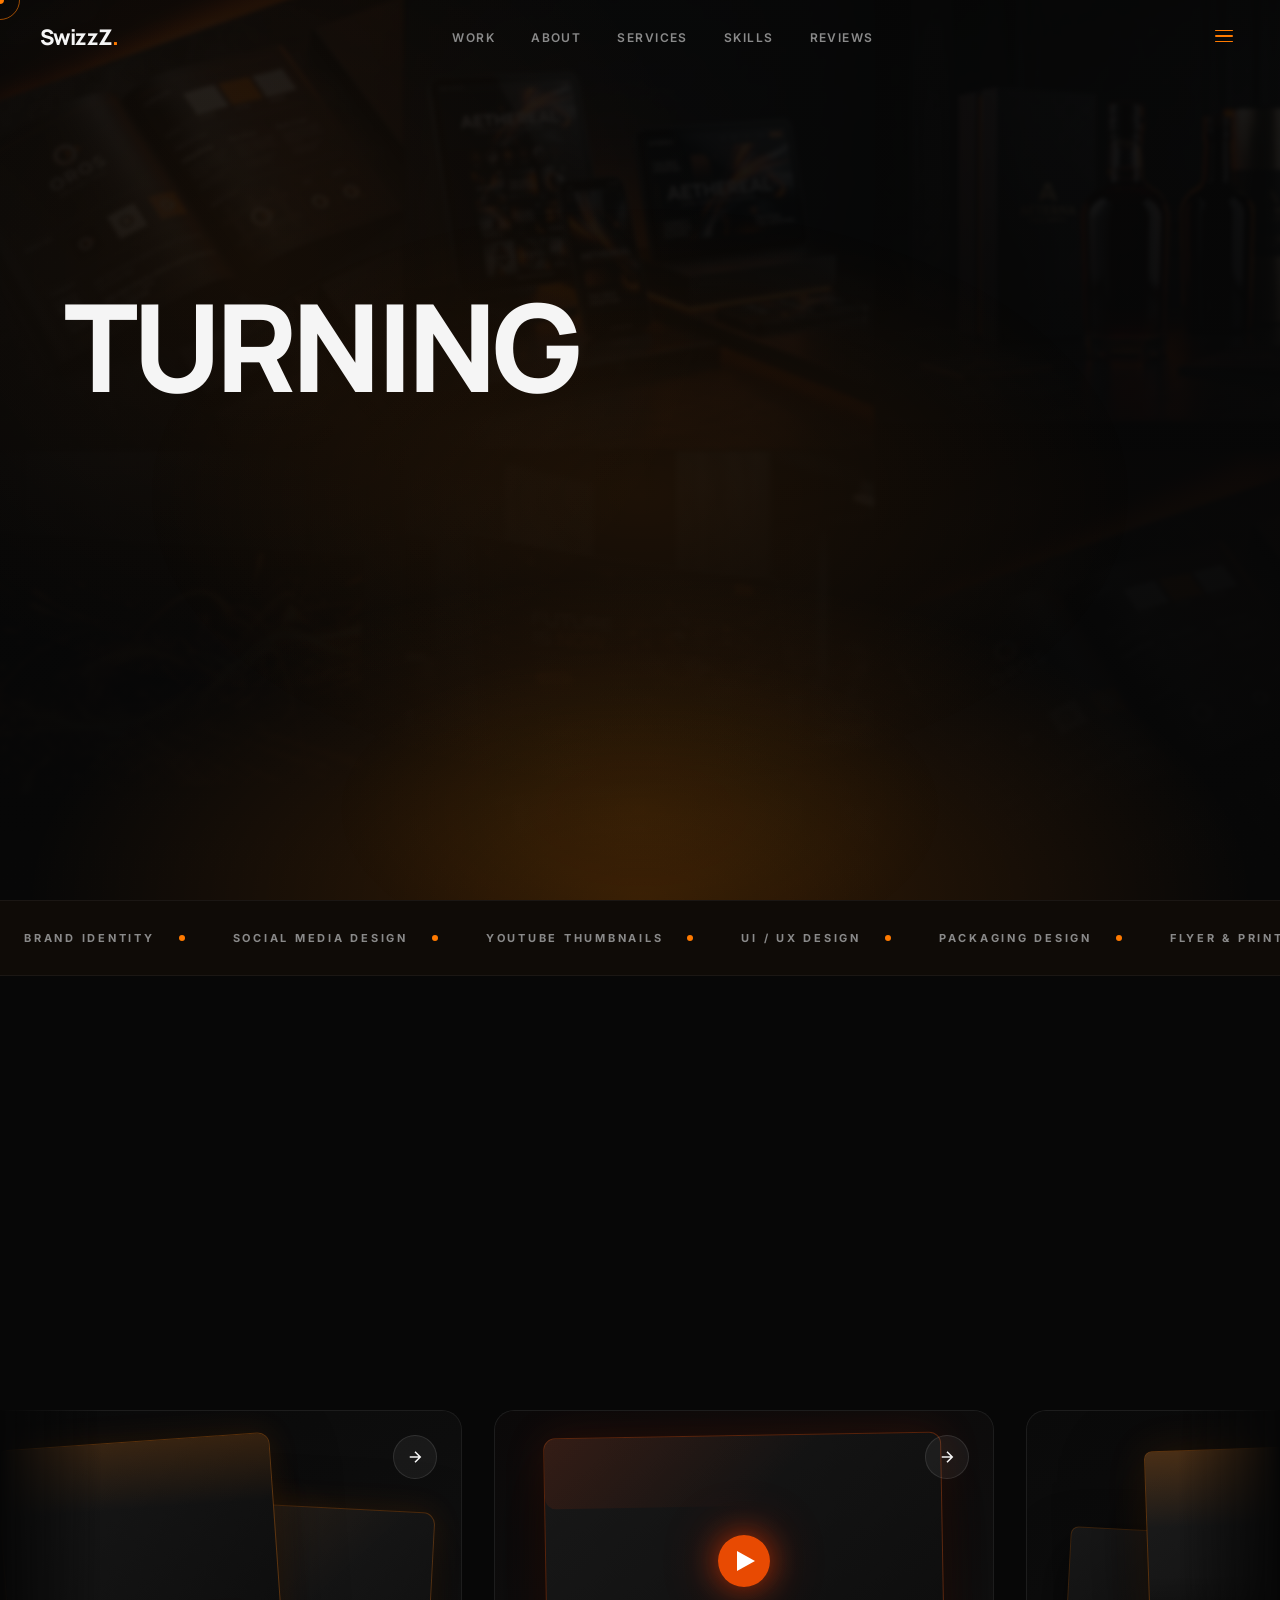
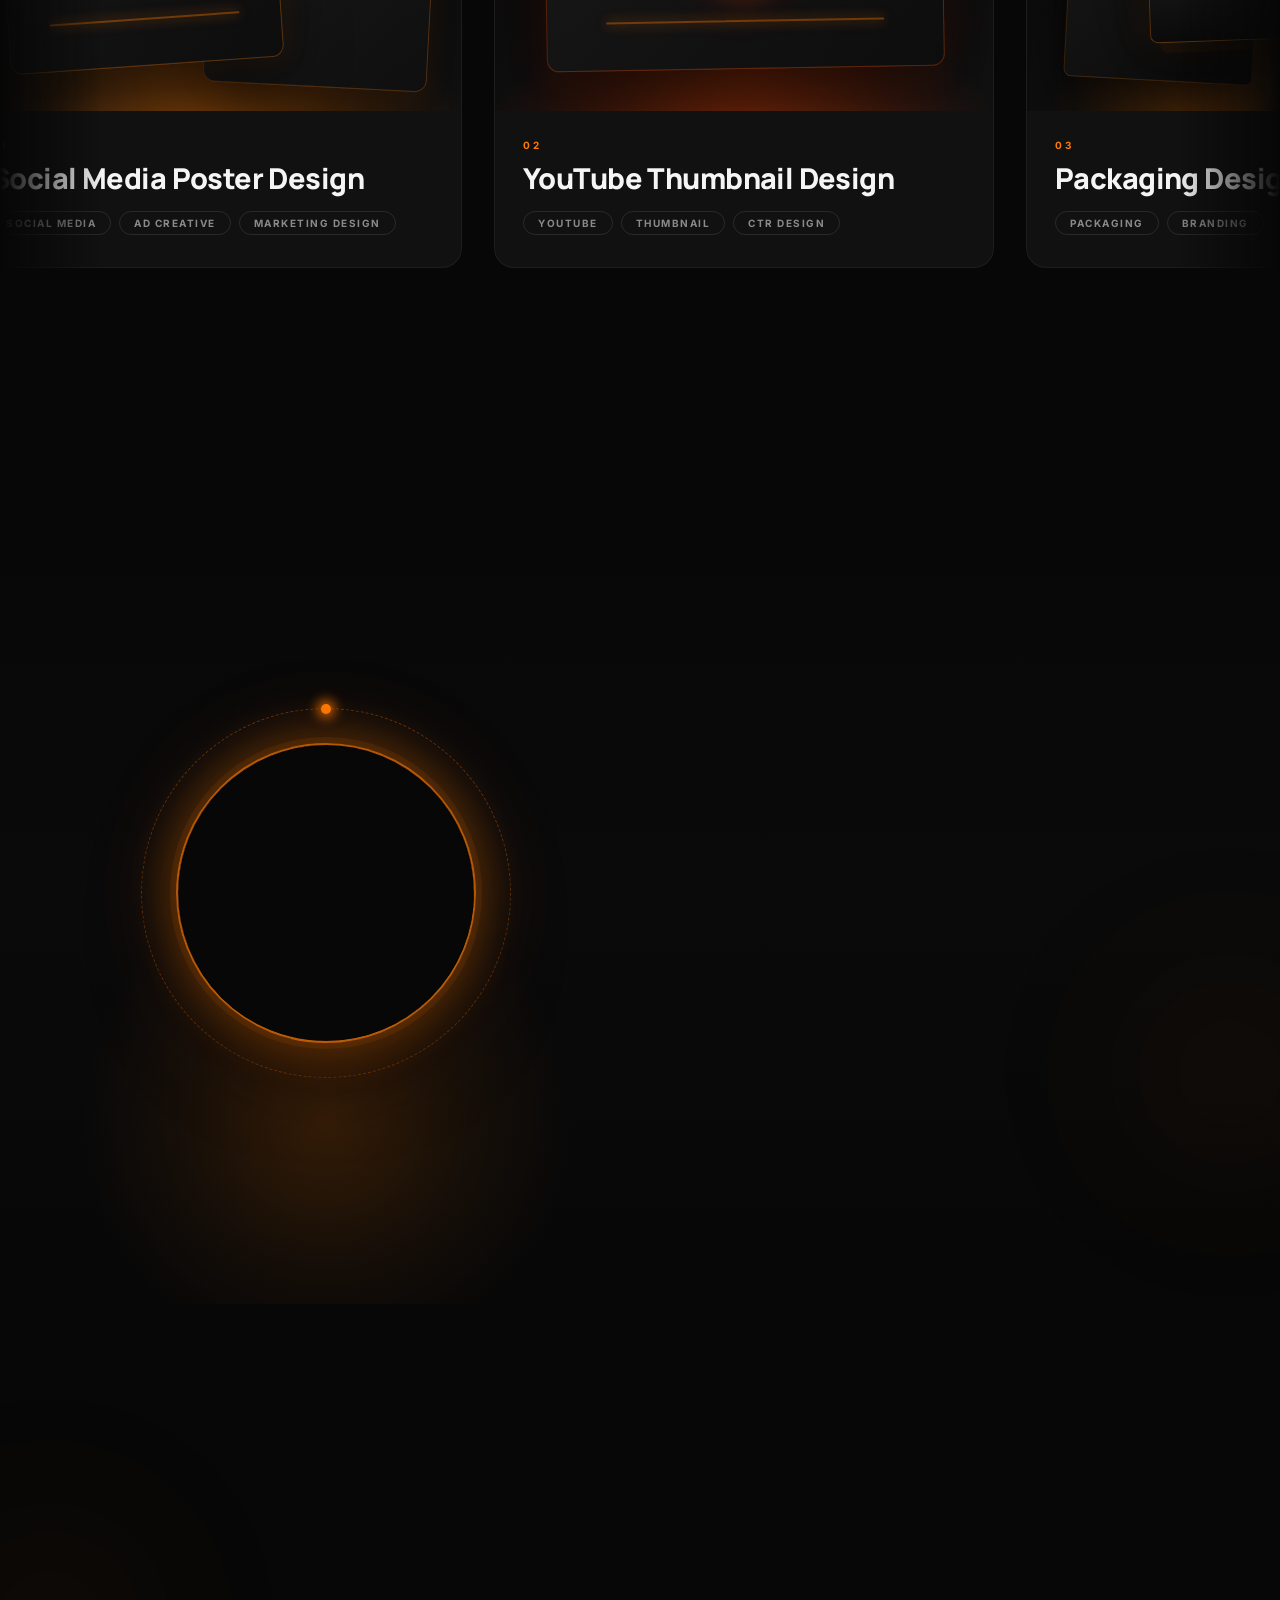
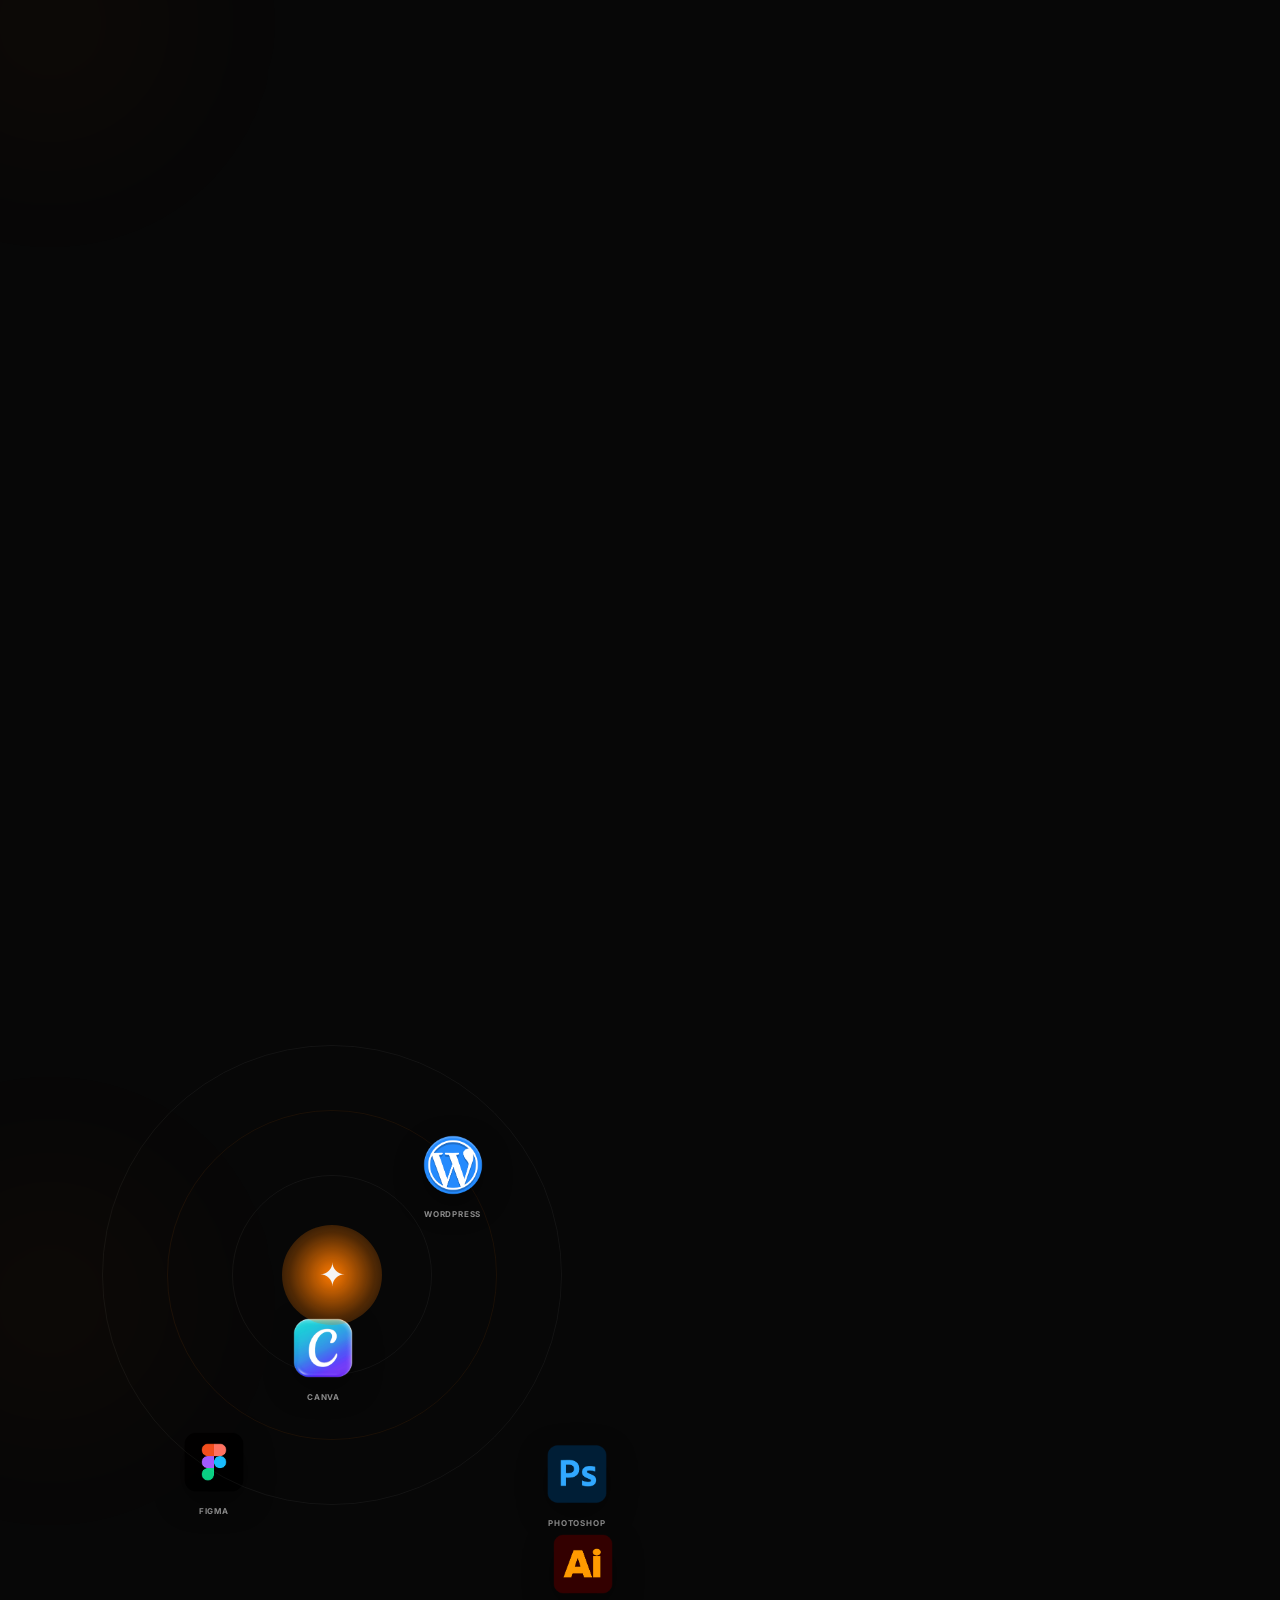
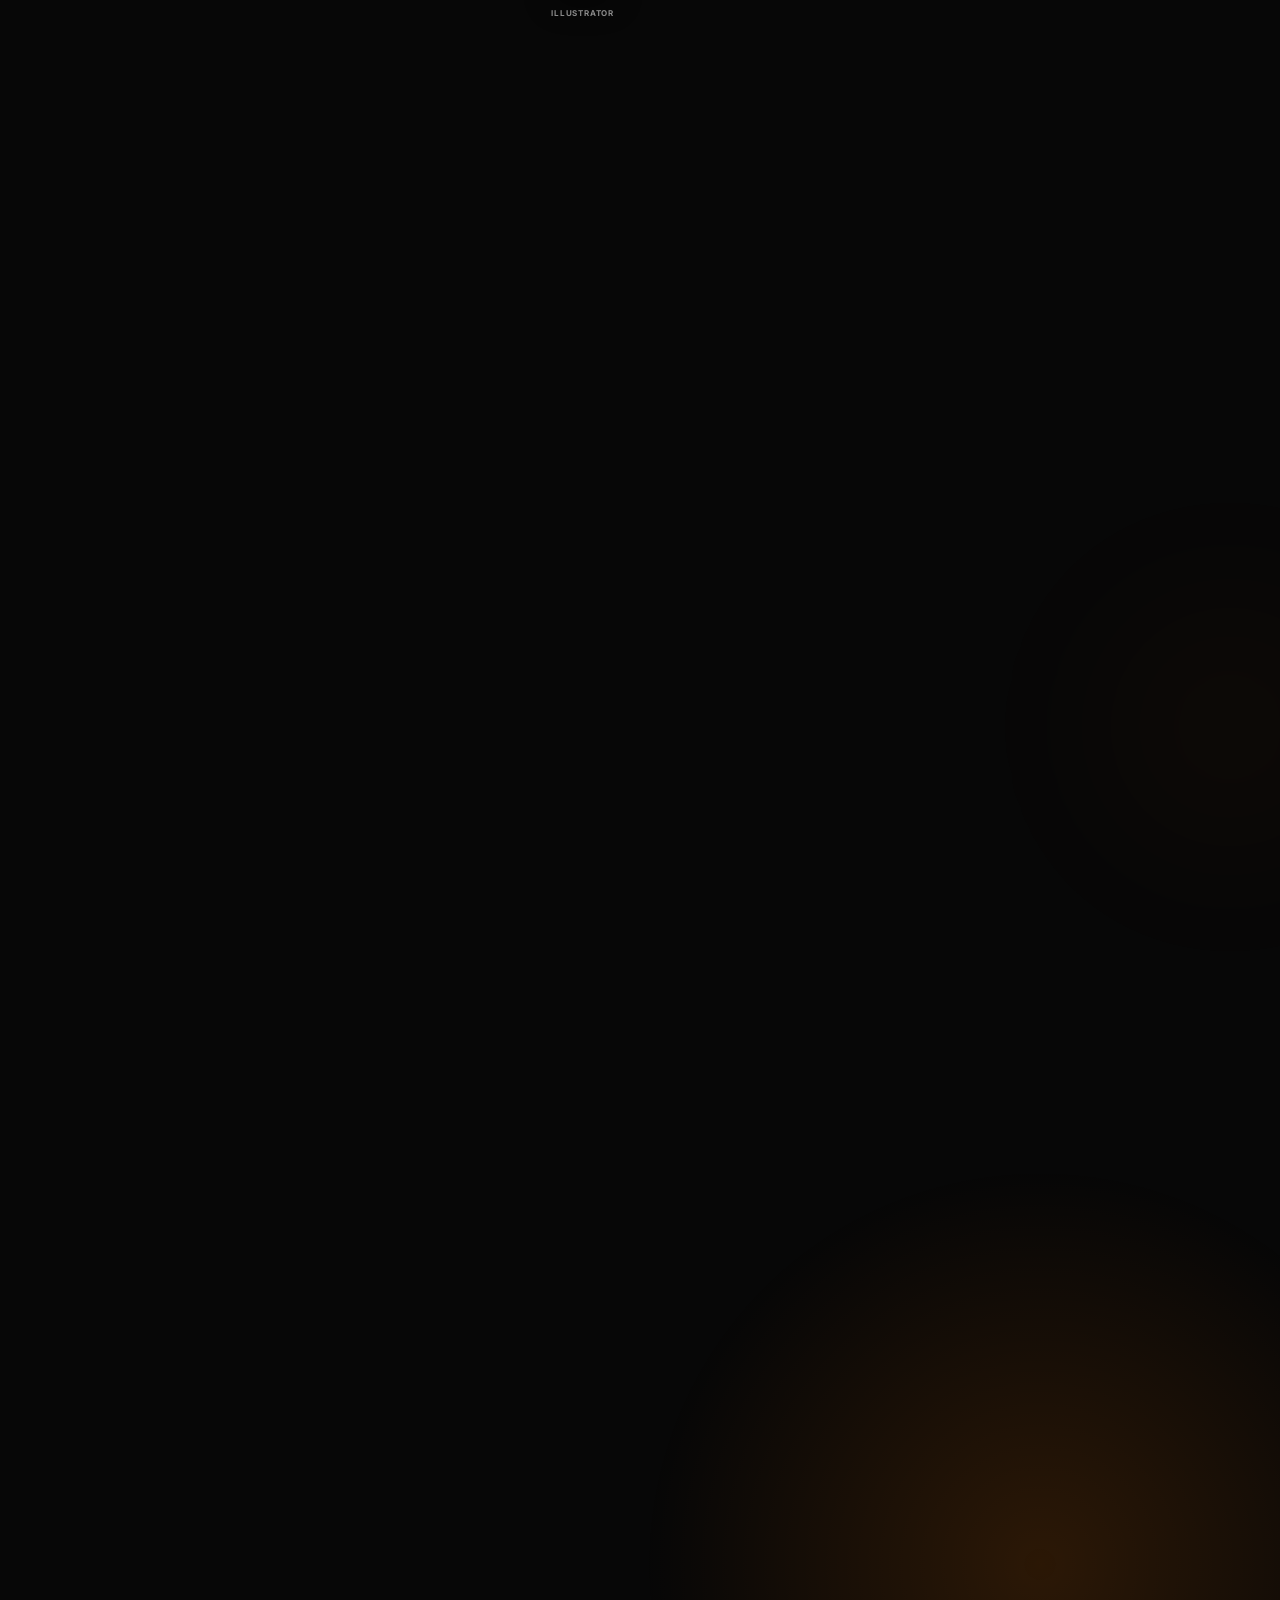
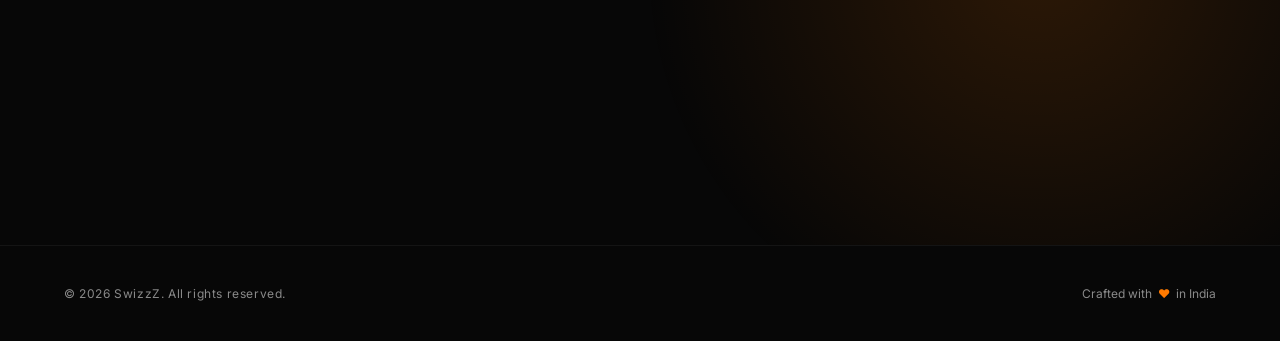
==== commit 6878c340: "Add files via upload" ====
--- a/index.html
+++ b/index.html
@@ -349,10 +349,8 @@
       </div>
 
       <!-- Layer 2: StarCloud particle effect -->
-      <canvas id="starcloud-canvas" aria-hidden="true"></canvas>
-
-      <!-- Layer 3: Soft orange radial glow -->
-      <div class="hero-starcloud-glow" aria-hidden="true"></div>
+      <!-- Heavy canvas effects removed for premium Framer-style performance -->
+      <div class="hero-starcloud-glow" aria-hidden="true" data-parallax="0.05"></div>
 
       <div class="hero-inner">
         <p class="eyebrow hero-eyebrow" style="margin-bottom:32px">
@@ -833,8 +831,7 @@
 
           <!-- Left: circular portrait -->
           <div class="about-visual-col">
-            <div class="about-radial-glow" aria-hidden="true"></div>
-            <canvas class="about-particles-canvas" aria-hidden="true"></canvas>
+            <div class="about-radial-glow" aria-hidden="true" data-parallax="0.1"></div>
             <div class="about-rotating-ring" aria-hidden="true"></div>
 
             <div class="about-circle-wrap" id="about-portrait">
@@ -1198,7 +1195,7 @@
          CONTACT
     ─────────────────────────────────────────── -->
     <section id="contact" class="section" aria-labelledby="contact-heading">
-      <div class="contact-glow" aria-hidden="true"></div>
+      <div class="contact-glow" aria-hidden="true" data-parallax="-0.05"></div>
       <div class="container">
         <div class="contact-inner">
           <p class="eyebrow fade-up"
--- a/style.css
+++ b/style.css
@@ -86,16 +86,40 @@
   list-style: none;
 }
 
-/* ─── NOISE OVERLAY ──────────────────────────────────────── */
+/* ─── PREMIUM RADIAL GLOW ────────────────────────────────── */
 body::before {
   content: '';
   position: fixed;
+  top: 35%; /* Behind hero content */
+  left: 50%;
+  width: 150vw;
+  height: 150vh;
+  transform: translate(-50%, -50%);
+  background: radial-gradient(circle at center, rgba(255, 122, 0, 0.18) 0%, rgba(255, 122, 0, 0.04) 30%, transparent 60%);
+  pointer-events: none;
+  z-index: -6;
+  animation: pulseGlow 12s ease-in-out infinite alternate;
+}
+
+@keyframes pulseGlow {
+  0% { transform: translate(-50%, -50%) scale(1); opacity: 0.6; }
+  100% { transform: translate(-50%, -50%) scale(1.1); opacity: 1; }
+}
+
+/* ─── STATIC GRID BACKGROUND ───────────────────────────── */
+body::after {
+  content: '';
+  position: fixed;
   inset: 0;
-  background-image: url("data:image/svg+xml,%3Csvg viewBox='0 0 256 256' xmlns='http://www.w3.org/2000/svg'%3E%3Cfilter id='noise'%3E%3CfeTurbulence type='fractalNoise' baseFrequency='0.9' numOctaves='4' stitchTiles='stitch'/%3E%3C/filter%3E%3Crect width='100%25' height='100%25' filter='url(%23noise)'/%3E%3C/svg%3E");
-  opacity: 0.04;
+  z-index: -5;
   pointer-events: none;
-  z-index: 9999;
-  mix-blend-mode: overlay;
+  background-size: 60px 60px;
+  background-image: 
+    linear-gradient(to right, rgba(255, 255, 255, 0.15) 1px, transparent 1px),
+    linear-gradient(to bottom, rgba(255, 255, 255, 0.15) 1px, transparent 1px);
+  /* Depth effect: sharp in center, fading to edges */
+  mask-image: radial-gradient(circle at 50% 35%, black 20%, transparent 80%);
+  -webkit-mask-image: radial-gradient(circle at 50% 35%, black 20%, transparent 80%);
 }
 
 /* ─── CUSTOM CURSOR ──────────────────────────────────────── */
@@ -392,7 +416,7 @@
   overflow: hidden;
 }
 
-/* ─── ANIMATION UTILITIES ────────────────────────────────── */
+/* ─── ANIMATION UTILITIES (Framer-style) ─────────────────── */
 .reveal-text .line {
   overflow: hidden;
   display: block;
@@ -400,46 +424,47 @@
 
 .reveal-text .line-inner {
   display: block;
-  transform: translateY(110%);
+  transform: translateY(40px) scale(0.98);
   opacity: 0;
+  filter: blur(4px);
+  will-change: transform, opacity, filter;
 }
 
 .reveal-text.revealed .line-inner {
-  transform: translateY(0);
+  transform: translateY(0) scale(1);
   opacity: 1;
-  transition: transform 1s var(--ease-out-expo), opacity 0.6s;
-}
-
-.reveal-text.revealed .line:nth-child(2) .line-inner {
-  transition-delay: 0.1s;
-}
-
-.reveal-text.revealed .line:nth-child(3) .line-inner {
-  transition-delay: 0.2s;
-}
-
-.reveal-text.revealed .line:nth-child(4) .line-inner {
-  transition-delay: 0.3s;
-}
+  filter: blur(0);
+  transition: transform 1.2s cubic-bezier(0.16, 1, 0.3, 1), opacity 1.2s cubic-bezier(0.16, 1, 0.3, 1), filter 1.2s cubic-bezier(0.16, 1, 0.3, 1);
+}
+
+.reveal-text.revealed .line:nth-child(2) .line-inner { transition-delay: 0.1s; }
+.reveal-text.revealed .line:nth-child(3) .line-inner { transition-delay: 0.2s; }
+.reveal-text.revealed .line:nth-child(4) .line-inner { transition-delay: 0.3s; }
 
 .fade-up {
   opacity: 0;
-  transform: translateY(60px);
+  filter: blur(4px);
+  transform: translateY(40px) scale(0.98);
+  will-change: transform, opacity, filter;
 }
 
 .fade-up.revealed {
   opacity: 1;
-  transform: translateY(0);
-  transition: all 0.8s ease;
+  filter: blur(0);
+  transform: translateY(0) scale(1);
+  transition: transform 1.2s cubic-bezier(0.16, 1, 0.3, 1), opacity 1.2s cubic-bezier(0.16, 1, 0.3, 1), filter 1.2s cubic-bezier(0.16, 1, 0.3, 1);
 }
 
 .fade-in {
   opacity: 0;
+  filter: blur(2px);
+  will-change: opacity, filter;
 }
 
 .fade-in.revealed {
   opacity: 1;
-  transition: opacity 1s var(--ease-out-expo);
+  filter: blur(0);
+  transition: opacity 1.2s cubic-bezier(0.16, 1, 0.3, 1), filter 1.2s cubic-bezier(0.16, 1, 0.3, 1);
 }
 
 /* ─── NAVIGATION ─────────────────────────────────────────── */
@@ -1504,8 +1529,6 @@
   overflow: hidden;
   transition: border-color 0.4s, transform 0.5s var(--ease-out-expo), box-shadow 0.5s;
   cursor: none;
-  opacity: 0;
-  transform: translateY(40px);
 }
 
 .service-card::before {
@@ -2747,43 +2770,35 @@
 }
 
 @media (max-width: 768px) {
-  /* Services Stacked Perspective scroll */
+  /* Services Stacked Perspective scroll (Mobile Only) */
   .services-grid {
     display: flex !important;
     flex-direction: column !important;
-    gap: 0 !important;
+    gap: 20px !important; /* Small space between cards before they stack */
     perspective: 1500px;
   }
 
   .service-card-wrapper {
-    position: relative;
-    height: 50vh;
-    transform-style: preserve-3d;
-  }
-
-  /* Last wrapper needs less height — no card coming after */
-  .service-card-wrapper:last-child {
-    height: auto;
-    min-height: 200px;
-    padding-bottom: 40px;
+    display: contents !important; /* Makes the grid the sticky container for all cards */
   }
 
   .service-card {
     position: sticky !important;
-    top: 80px !important;
+    background: rgba(14, 14, 14, 1) !important; /* Solid */
     opacity: 1 !important;
     visibility: visible !important;
     transform-origin: top center;
-    will-change: transform, opacity, filter;
-  }
-
-  /* Z-index stacking order — each card sits above the previous */
-  .service-card-wrapper:nth-child(1) .service-card { z-index: 1; }
-  .service-card-wrapper:nth-child(2) .service-card { z-index: 2; }
-  .service-card-wrapper:nth-child(3) .service-card { z-index: 3; }
-  .service-card-wrapper:nth-child(4) .service-card { z-index: 4; }
-  .service-card-wrapper:nth-child(5) .service-card { z-index: 5; }
-  .service-card-wrapper:nth-child(6) .service-card { z-index: 6; }
+    will-change: transform, opacity;
+  }
+
+  /* Z-index stacking order & staggered top offsets */
+  .service-card-wrapper:nth-child(1) .service-card { z-index: 1; top: 90px !important; }
+  .service-card-wrapper:nth-child(2) .service-card { z-index: 2; top: 110px !important; }
+  .service-card-wrapper:nth-child(3) .service-card { z-index: 3; top: 130px !important; }
+  .service-card-wrapper:nth-child(4) .service-card { z-index: 4; top: 150px !important; }
+  .service-card-wrapper:nth-child(5) .service-card { z-index: 5; top: 170px !important; }
+  .service-card-wrapper:nth-child(6) .service-card { z-index: 6; top: 190px !important; }
+
 
   /* Mobile Snap Carousel for Projects */
   .carousel-outer {
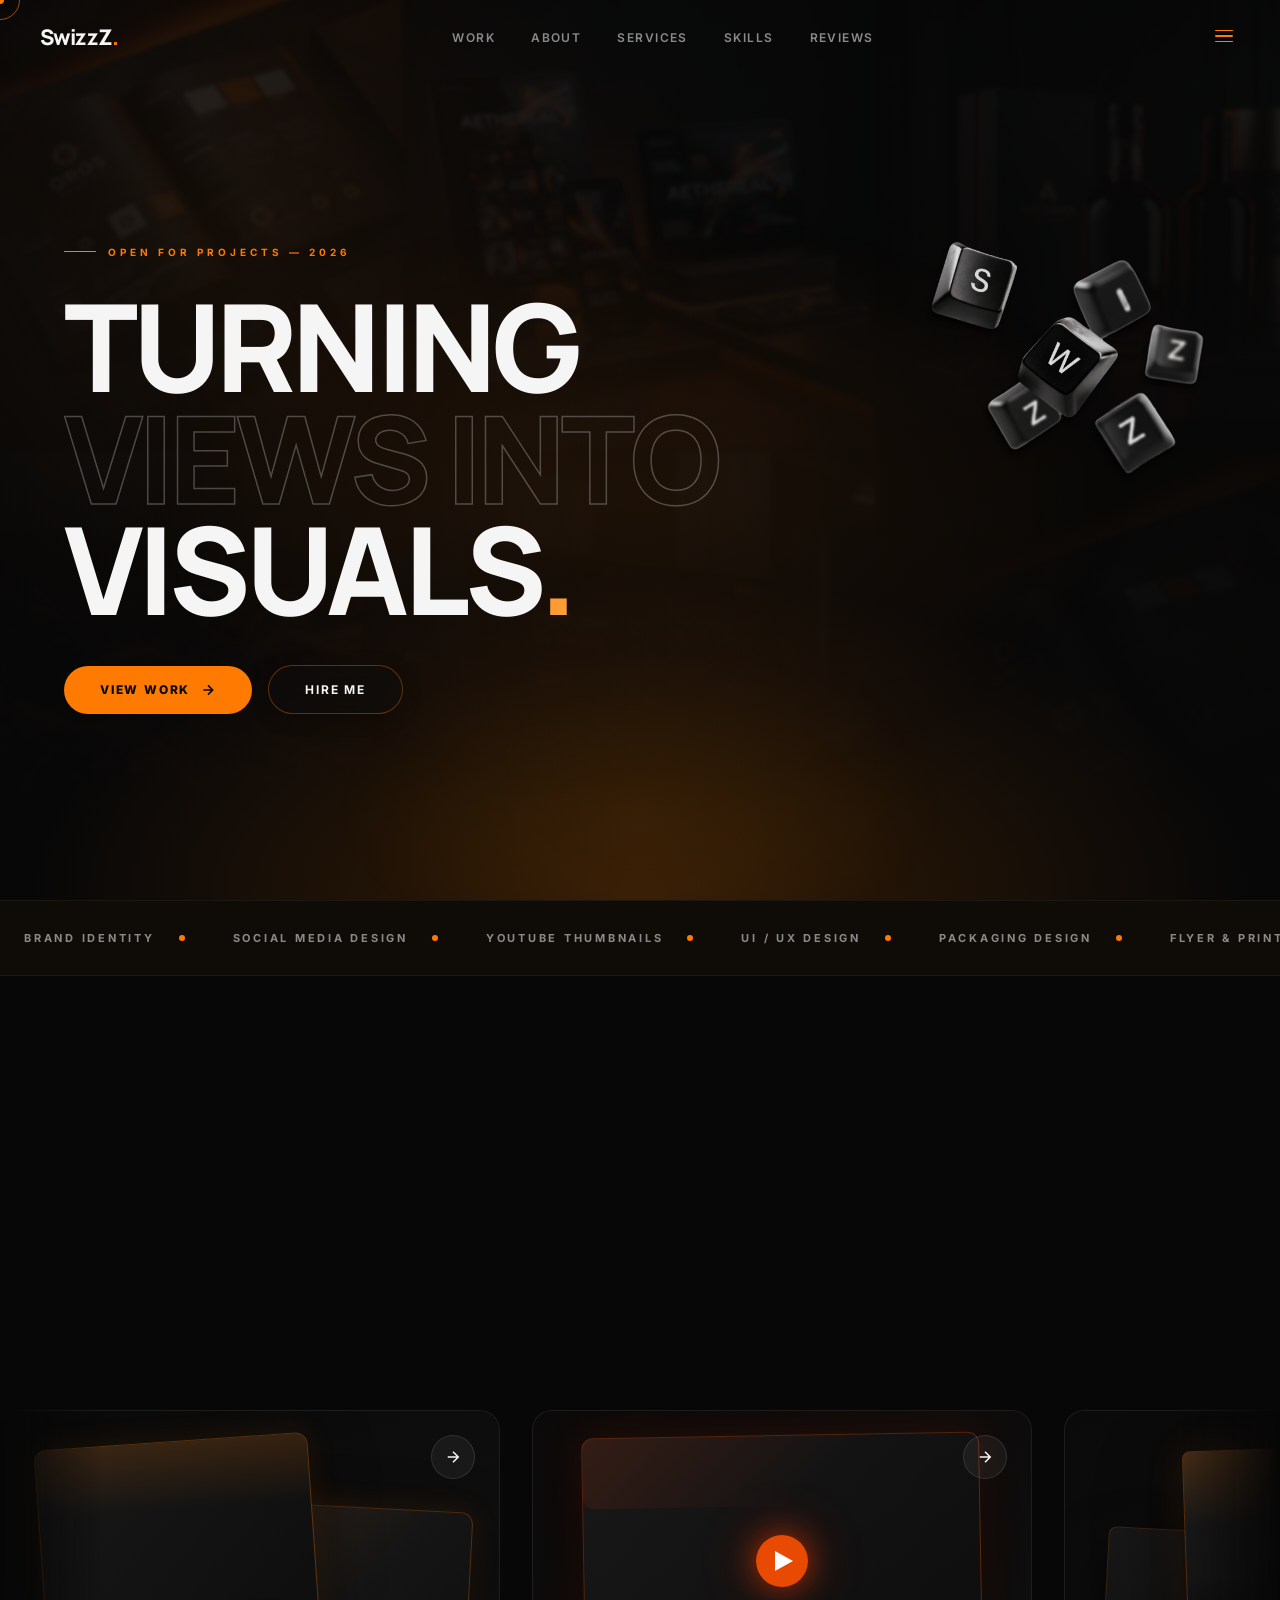
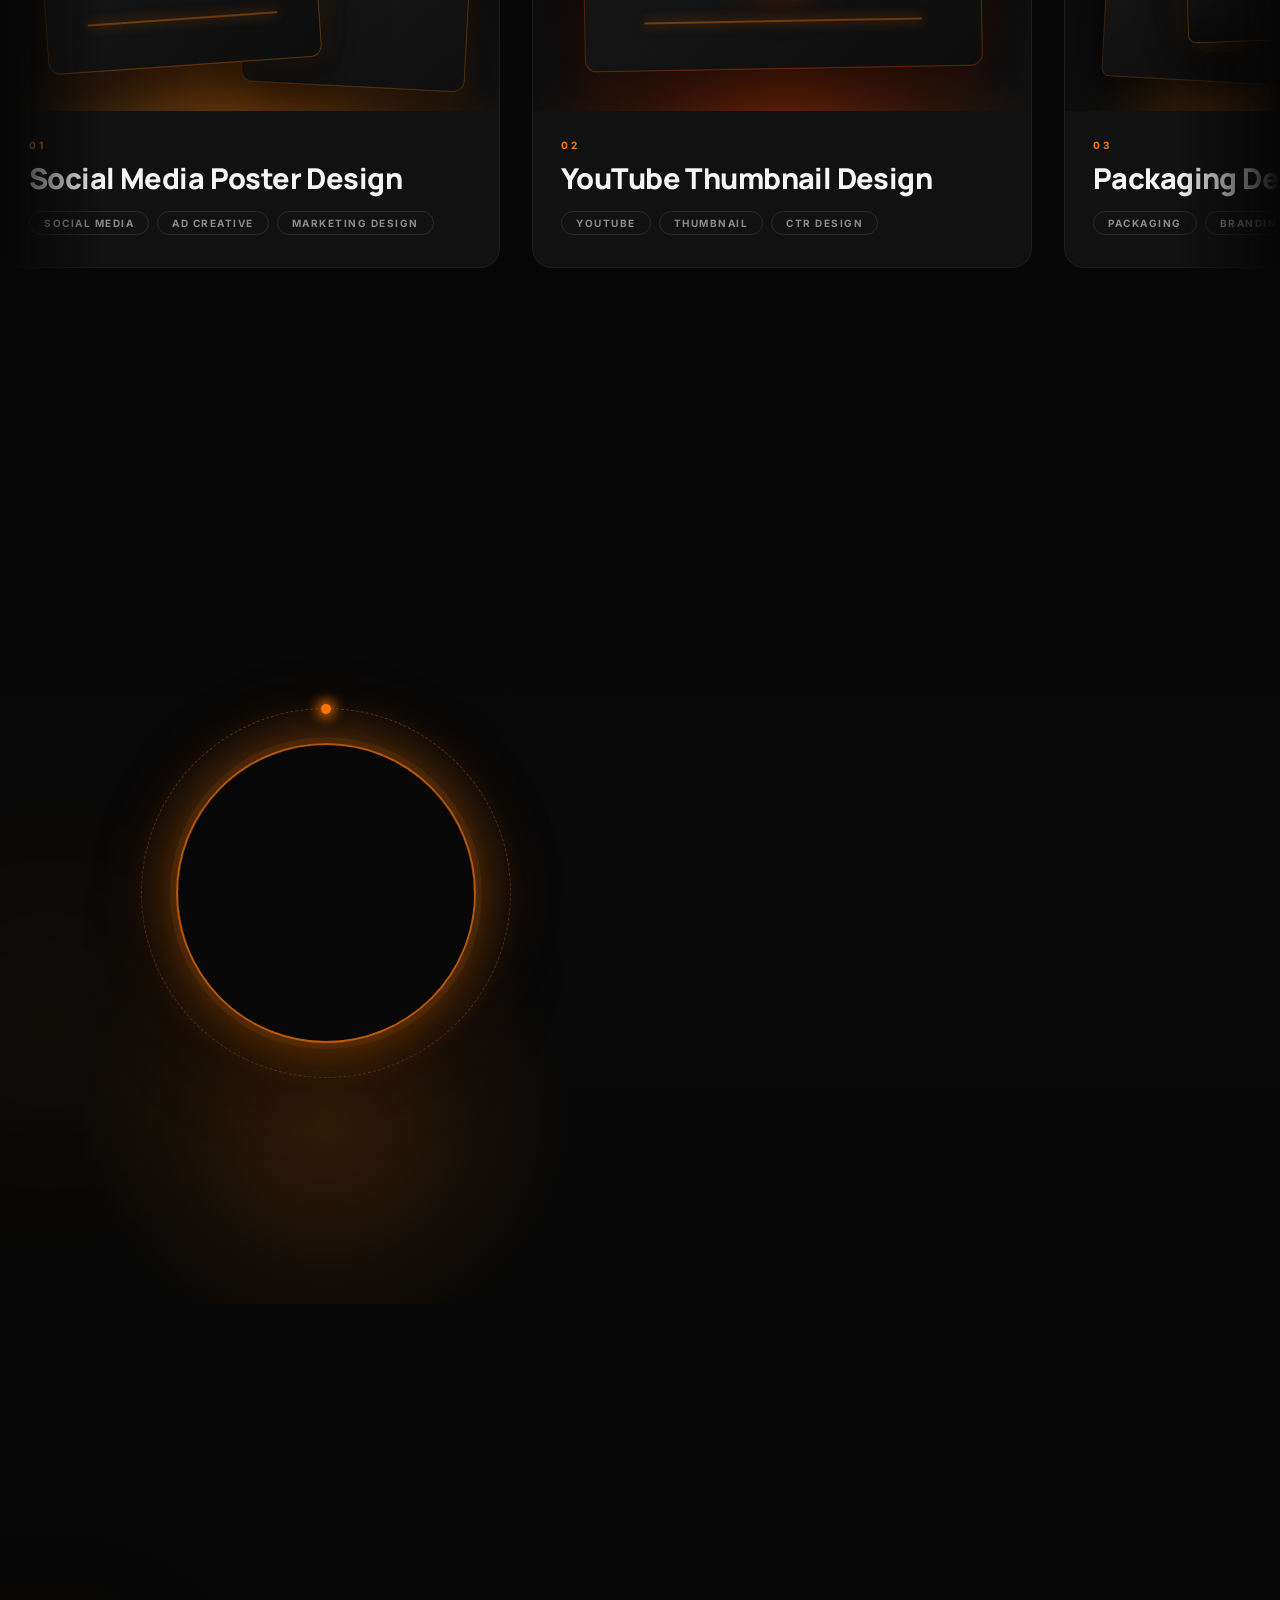
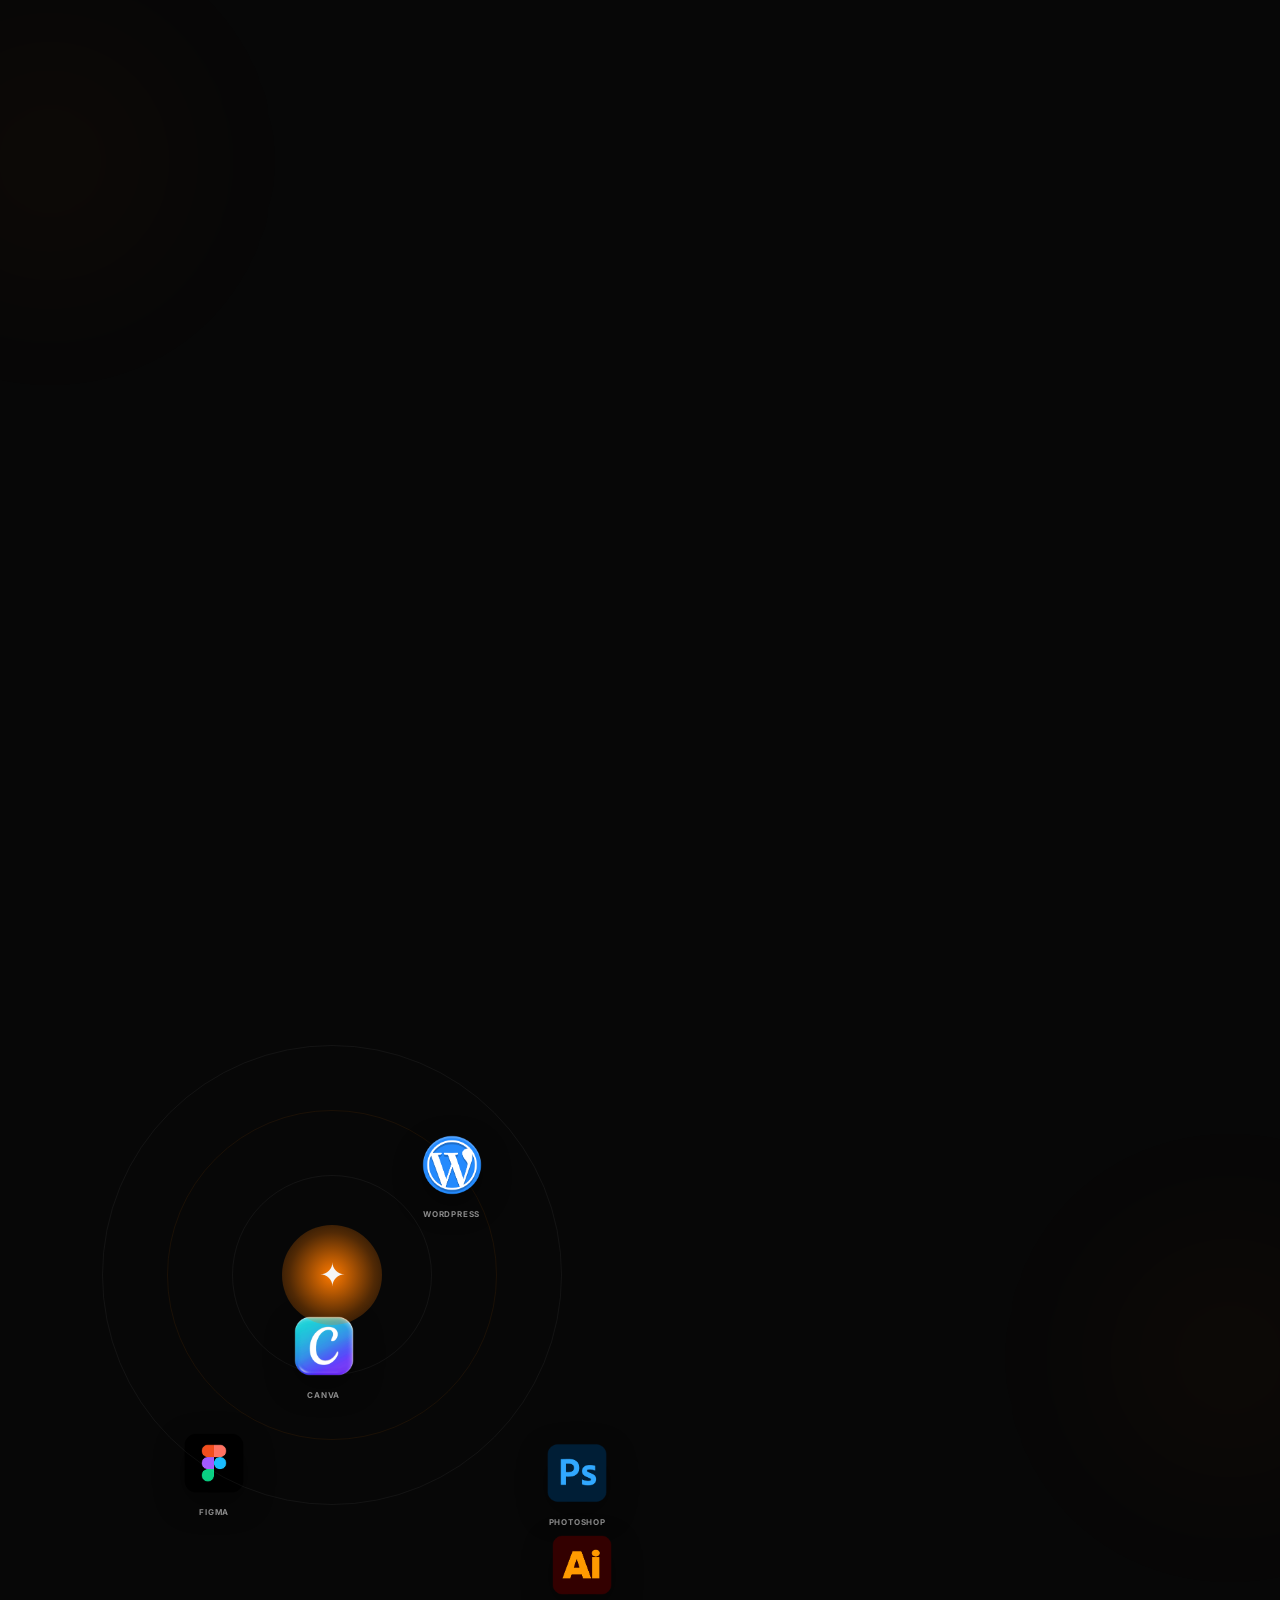
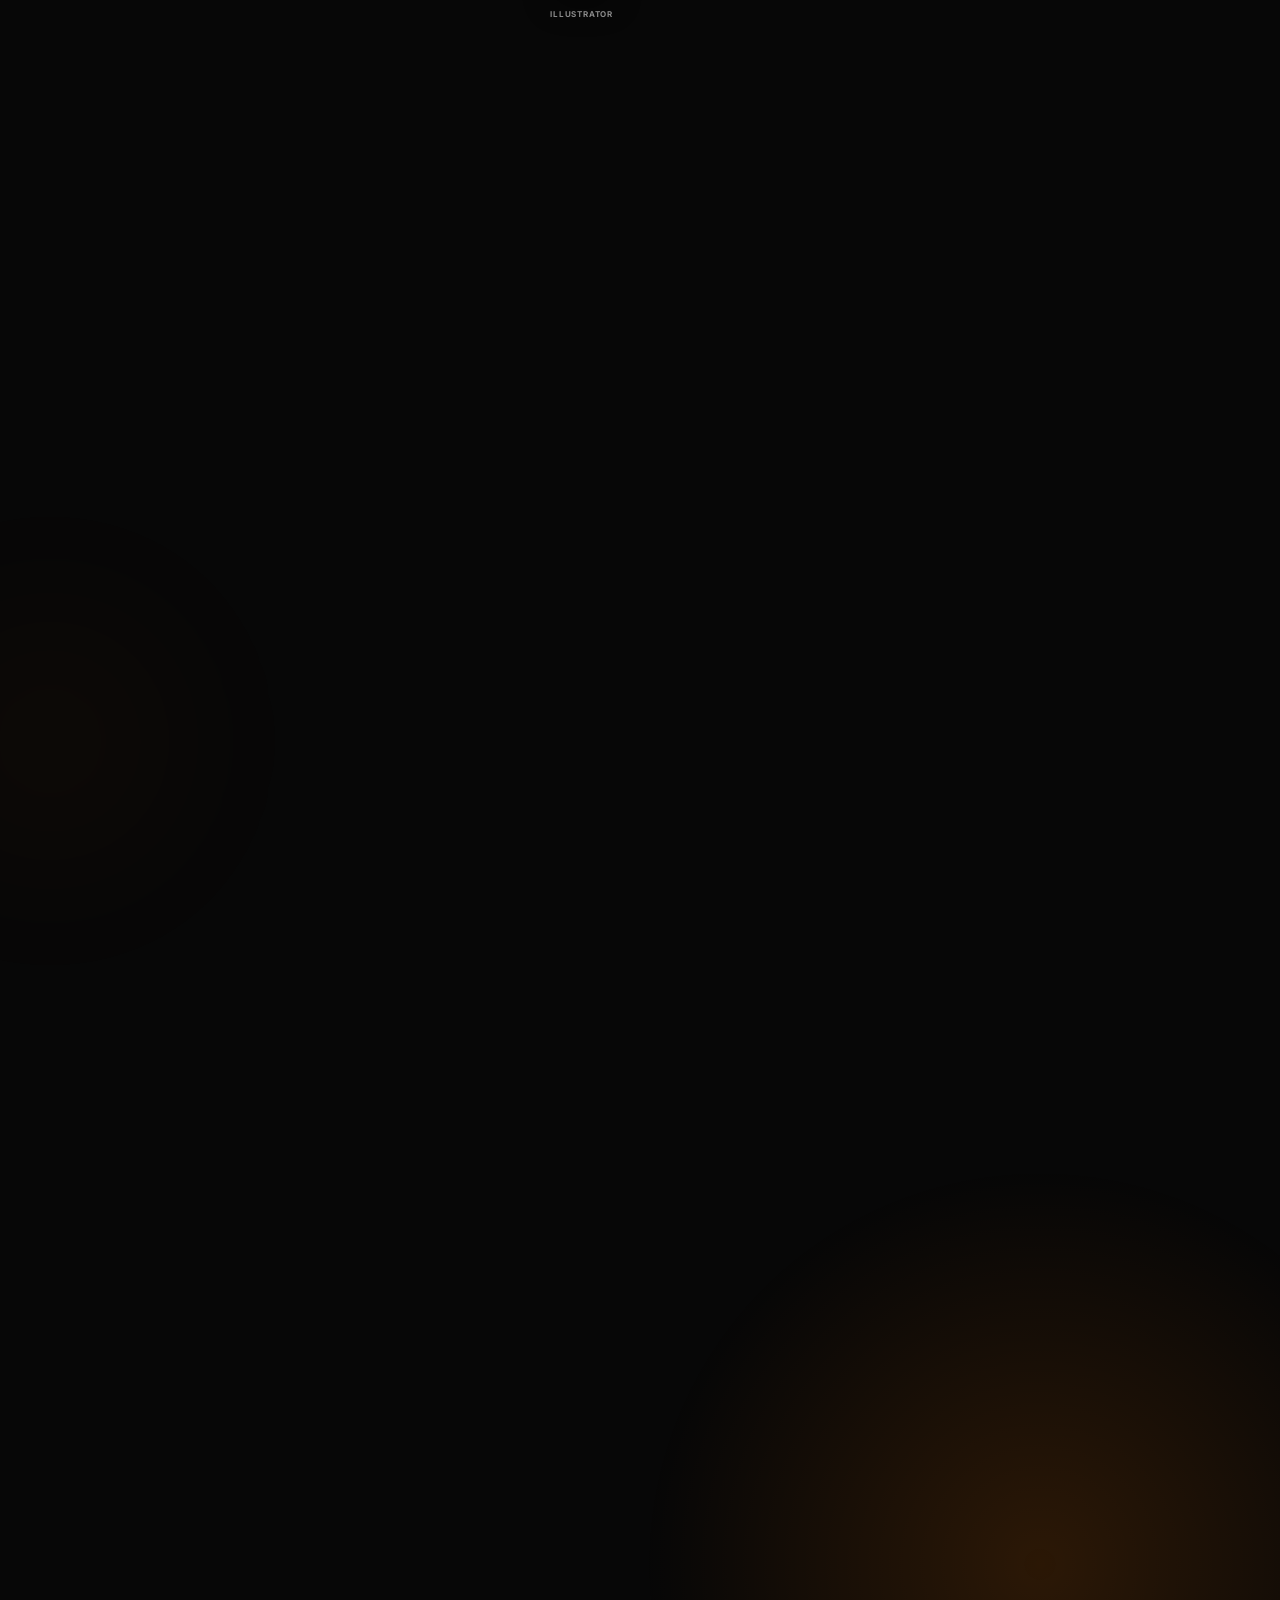
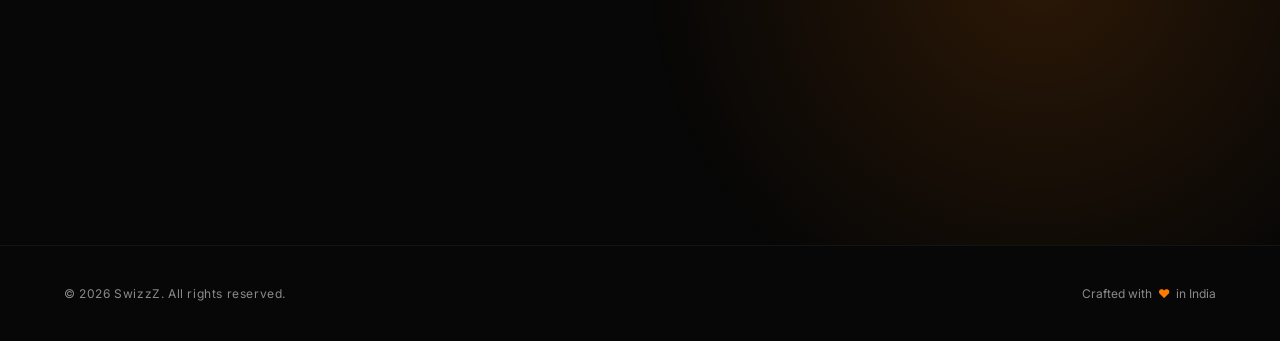
==== commit d346f28c: "Add files via upload" ====
--- a/index.html
+++ b/index.html
@@ -351,6 +351,11 @@
       <!-- Layer 2: StarCloud particle effect -->
       <!-- Heavy canvas effects removed for premium Framer-style performance -->
       <div class="hero-starcloud-glow" aria-hidden="true" data-parallax="0.05"></div>
+
+      <!-- Floating SWIZZZ Keys Effect -->
+      <div class="hero-floating-keys" aria-hidden="true">
+        <img src="uploads/swizzz_keys_transparent.png" alt="SWIZZZ Floating Keys">
+      </div>
 
       <div class="hero-inner">
         <p class="eyebrow hero-eyebrow" style="margin-bottom:32px">
@@ -511,8 +516,11 @@
             aria-label="LinkedIn Cover Design">
             <div class="project-card-img project-card-img--linkedin">
               <div class="card-visual-inner">
-                <div class="cv-screen cv-screen-wide"></div>
-                <div class="cv-profile-dots"></div>
+                <img src="project_digital.png" class="cv-li-img cv-li-img-1" alt="" loading="lazy">
+                <img src="project_brand.png" class="cv-li-img cv-li-img-2" alt="" loading="lazy">
+                <img src="designer_portrait.png" class="cv-li-profile" alt="" loading="lazy">
+                <img src="icon_figma.png" class="cv-li-icon cv-li-icon-1" alt="" loading="lazy">
+                <img src="icon_ps.png" class="cv-li-icon cv-li-icon-2" alt="" loading="lazy">
                 <div class="cv-glow"></div>
               </div>
             </div>
@@ -633,8 +641,11 @@
           <article class="project-card" tabindex="-1" aria-hidden="true">
             <div class="project-card-img project-card-img--linkedin">
               <div class="card-visual-inner">
-                <div class="cv-screen cv-screen-wide"></div>
-                <div class="cv-profile-dots"></div>
+                <img src="project_digital.png" class="cv-li-img cv-li-img-1" alt="" loading="lazy">
+                <img src="project_brand.png" class="cv-li-img cv-li-img-2" alt="" loading="lazy">
+                <img src="designer_portrait.png" class="cv-li-profile" alt="" loading="lazy">
+                <img src="icon_figma.png" class="cv-li-icon cv-li-icon-1" alt="" loading="lazy">
+                <img src="icon_ps.png" class="cv-li-icon cv-li-icon-2" alt="" loading="lazy">
                 <div class="cv-glow"></div>
               </div>
             </div>
--- a/style.css
+++ b/style.css
@@ -426,15 +426,13 @@
   display: block;
   transform: translateY(40px) scale(0.98);
   opacity: 0;
-  filter: blur(4px);
-  will-change: transform, opacity, filter;
+  will-change: transform, opacity;
 }
 
 .reveal-text.revealed .line-inner {
   transform: translateY(0) scale(1);
   opacity: 1;
-  filter: blur(0);
-  transition: transform 1.2s cubic-bezier(0.16, 1, 0.3, 1), opacity 1.2s cubic-bezier(0.16, 1, 0.3, 1), filter 1.2s cubic-bezier(0.16, 1, 0.3, 1);
+  transition: transform 1.2s cubic-bezier(0.16, 1, 0.3, 1), opacity 1.2s cubic-bezier(0.16, 1, 0.3, 1);
 }
 
 .reveal-text.revealed .line:nth-child(2) .line-inner { transition-delay: 0.1s; }
@@ -443,27 +441,50 @@
 
 .fade-up {
   opacity: 0;
-  filter: blur(4px);
   transform: translateY(40px) scale(0.98);
-  will-change: transform, opacity, filter;
+  will-change: transform, opacity;
 }
 
 .fade-up.revealed {
   opacity: 1;
-  filter: blur(0);
   transform: translateY(0) scale(1);
-  transition: transform 1.2s cubic-bezier(0.16, 1, 0.3, 1), opacity 1.2s cubic-bezier(0.16, 1, 0.3, 1), filter 1.2s cubic-bezier(0.16, 1, 0.3, 1);
+  transition: transform 1.2s cubic-bezier(0.16, 1, 0.3, 1), opacity 1.2s cubic-bezier(0.16, 1, 0.3, 1);
 }
 
 .fade-in {
   opacity: 0;
+  will-change: opacity;
+}
+
+.fade-in.revealed {
+  opacity: 1;
+  transition: opacity 1.2s cubic-bezier(0.16, 1, 0.3, 1);
+}
+
+/* Service & Capabilities Area Blur Effects */
+#services .reveal-text .line-inner,
+#services .fade-up {
+  filter: blur(4px);
+  will-change: transform, opacity, filter;
+}
+
+#services .fade-in {
   filter: blur(2px);
   will-change: opacity, filter;
 }
 
-.fade-in.revealed {
-  opacity: 1;
+#services .reveal-text.revealed .line-inner,
+#services .fade-up.revealed,
+#services .fade-in.revealed {
   filter: blur(0);
+}
+
+#services .reveal-text.revealed .line-inner,
+#services .fade-up.revealed {
+  transition: transform 1.2s cubic-bezier(0.16, 1, 0.3, 1), opacity 1.2s cubic-bezier(0.16, 1, 0.3, 1), filter 1.2s cubic-bezier(0.16, 1, 0.3, 1);
+}
+
+#services .fade-in.revealed {
   transition: opacity 1.2s cubic-bezier(0.16, 1, 0.3, 1), filter 1.2s cubic-bezier(0.16, 1, 0.3, 1);
 }
 
@@ -2568,54 +2589,84 @@
   background: radial-gradient(circle at 50% 90%, rgba(255, 122, 0, 0.2) 0%, transparent 55%);
 }
 
-.cv-screen-wide {
-  position: absolute;
-  width: 82%;
-  height: 58%;
-  top: 14%;
-  left: 9%;
-  border-radius: 10px;
-  background: linear-gradient(135deg, #101418 0%, #0c0e12 100%);
-  border: 1px solid rgba(255, 122, 0, 0.25);
-  box-shadow: 0 25px 70px rgba(0, 0, 0, 0.7), 0 0 35px rgba(255, 122, 0, 0.1);
-  overflow: hidden;
+.cv-li-img {
+  position: absolute;
+  border-radius: 6px;
+  box-shadow: 0 10px 30px rgba(0, 0, 0, 0.6);
+  object-fit: cover;
+  transition: transform 0.4s cubic-bezier(0.175, 0.885, 0.32, 1.275);
+}
+
+.cv-li-img-1 {
+  width: 60%;
+  height: 50%;
+  top: 15%;
+  left: 10%;
+  transform: rotate(-2deg);
+  z-index: 2;
+  border: 1px solid rgba(255, 122, 0, 0.3);
+}
+
+.cv-li-img-2 {
+  width: 45%;
+  height: 55%;
+  top: 30%;
+  right: 10%;
+  transform: rotate(3deg);
   z-index: 3;
-  transform: rotate(-1deg);
-}
-
-.cv-screen-wide::before {
-  content: '';
-  position: absolute;
-  top: 0;
-  left: 0;
-  right: 0;
-  height: 45%;
-  background: linear-gradient(90deg, rgba(255, 122, 0, 0.18) 0%, rgba(0, 119, 255, 0.08) 100%);
-}
-
-.cv-screen-wide::after {
-  content: '';
-  position: absolute;
-  bottom: 15%;
-  left: 10%;
-  width: 40%;
-  height: 3px;
-  background: rgba(255, 122, 0, 0.5);
-  box-shadow: 0 0 10px rgba(255, 122, 0, 0.5);
-  border-radius: 2px;
-}
-
-.cv-profile-dots {
-  position: absolute;
-  bottom: 14%;
+  border: 1px solid rgba(255, 255, 255, 0.1);
+}
+
+.cv-li-profile {
+  position: absolute;
+  bottom: 12%;
   left: 18%;
-  width: 36px;
-  height: 36px;
+  width: 42px;
+  height: 42px;
   border-radius: 50%;
-  background: linear-gradient(135deg, rgba(255, 122, 0, 0.6), rgba(255, 122, 0, 0.2));
-  box-shadow: 0 0 20px rgba(255, 122, 0, 0.4);
+  object-fit: cover;
+  border: 2px solid #ff7a00;
+  box-shadow: 0 0 20px rgba(255, 122, 0, 0.5);
   z-index: 4;
-  border: 2px solid rgba(255, 122, 0, 0.5);
+  transition: transform 0.4s ease;
+}
+
+.cv-li-icon {
+  position: absolute;
+  width: 28px;
+  height: 28px;
+  object-fit: contain;
+  z-index: 5;
+  filter: drop-shadow(0 5px 15px rgba(0,0,0,0.8));
+  transition: transform 0.4s ease;
+}
+
+.cv-li-icon-1 {
+  top: 18%;
+  right: 20%;
+  transform: rotate(15deg);
+}
+
+.cv-li-icon-2 {
+  bottom: 25%;
+  right: 35%;
+  transform: rotate(-10deg);
+}
+
+/* Hover effects */
+.project-card:hover .cv-li-img-1 {
+  transform: rotate(0deg) scale(1.05) translateY(-5px);
+  z-index: 5;
+}
+.project-card:hover .cv-li-img-2 {
+  transform: rotate(0deg) scale(1.05) translateY(-5px);
+  z-index: 6;
+}
+.project-card:hover .cv-li-profile {
+  transform: scale(1.15) rotate(5deg);
+}
+.project-card:hover .cv-li-icon {
+  transform: translateY(-8px) scale(1.1);
 }
 
 /* ── Flyer ── */
@@ -3298,4 +3349,40 @@
     margin-top: 24px !important;
     padding-top: 16px !important;
   }
+}
+
+/* ─── FLOATING SWIZZZ KEYS SINGLE IMAGE ───────────────────── */
+.hero-floating-keys {
+  position: absolute;
+  top: 40%;
+  right: 5%;
+  left: auto;
+  transform: translateY(-50%);
+  width: 300px;
+  max-width: 40vw;
+  height: auto;
+  pointer-events: none;
+  z-index: 1;
+  opacity: 0.85;
+}
+
+.hero-floating-keys img {
+  width: 100%;
+  height: auto;
+  object-fit: contain;
+  animation: floatSingleKeyGroup 6s ease-in-out infinite alternate;
+}
+
+@keyframes floatSingleKeyGroup {
+  0% { transform: translateY(-10px) rotate(-2deg) scale(0.98); }
+  100% { transform: translateY(10px) rotate(2deg) scale(1.02); }
+}
+
+@media (max-width: 768px) {
+  .hero-floating-keys {
+    width: 200px;
+    top: 20%;
+    right: 5%;
+    opacity: 0.6;
+  }
 }
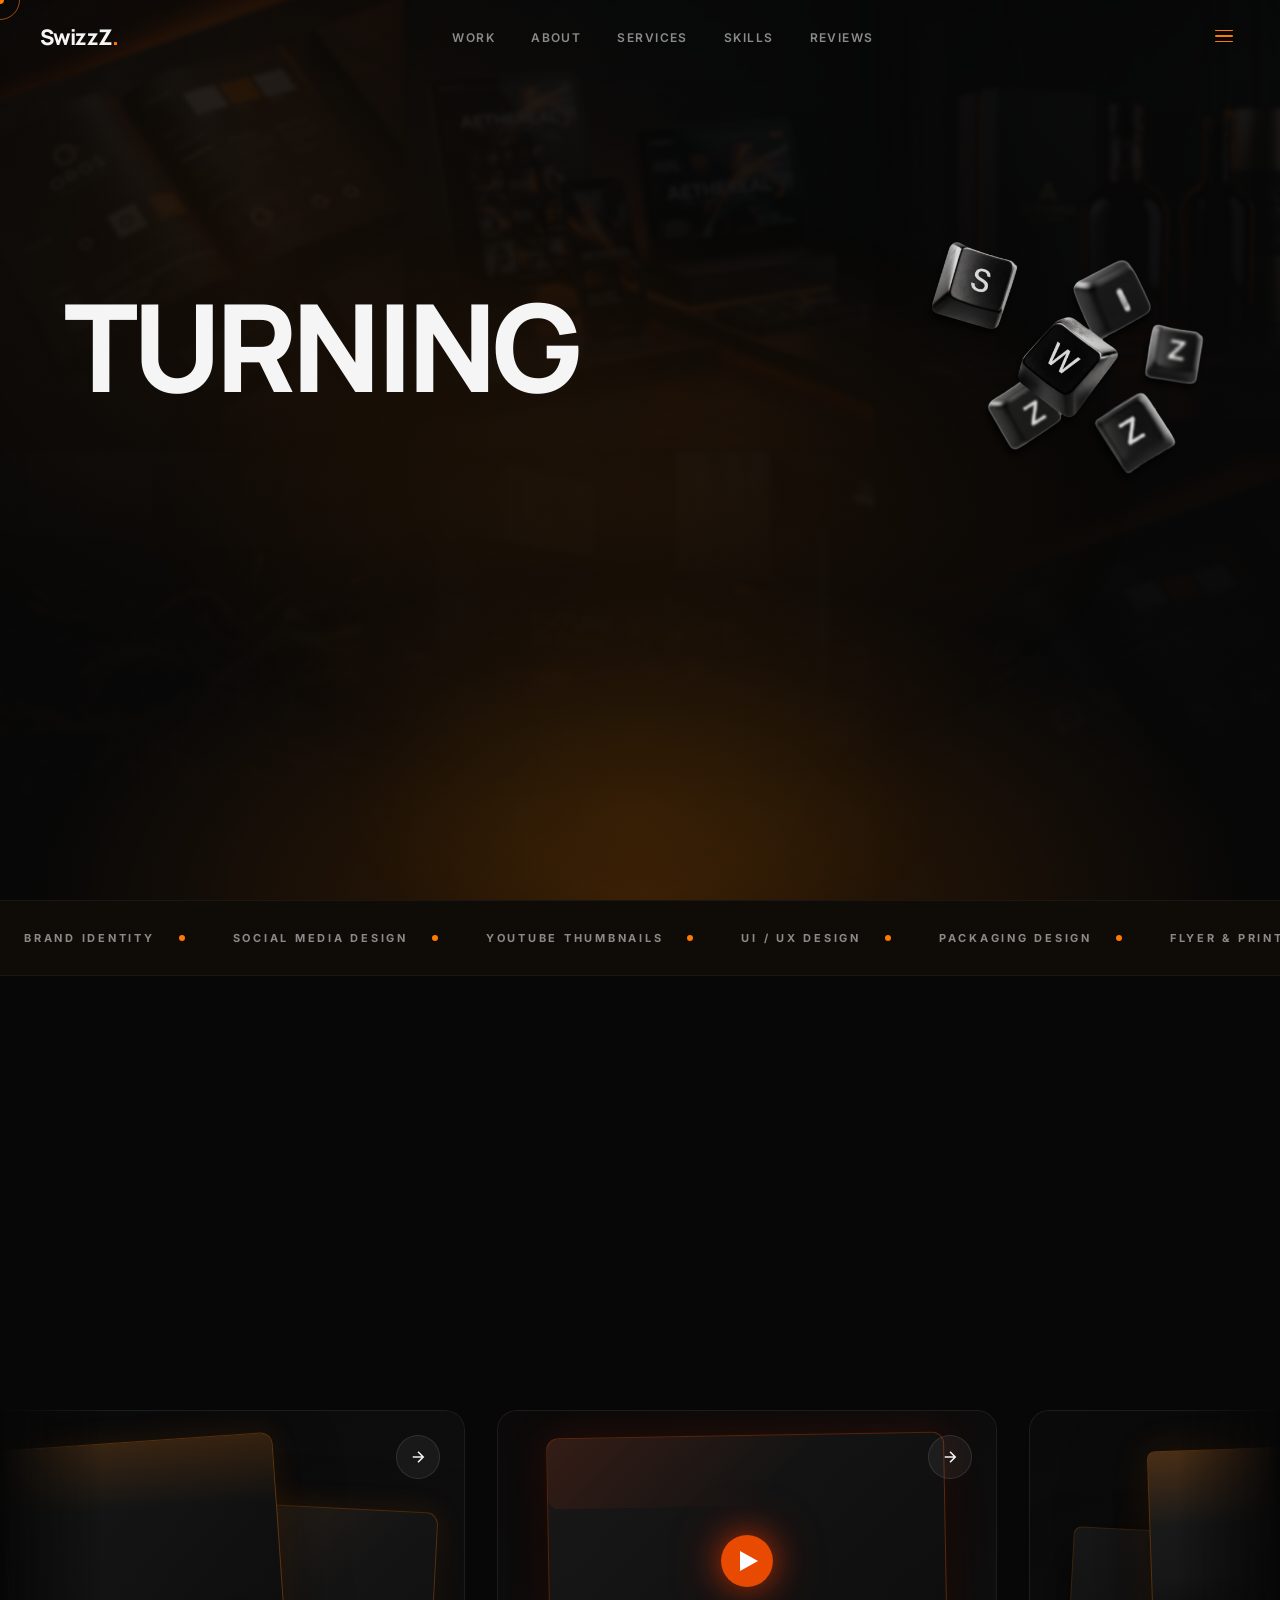
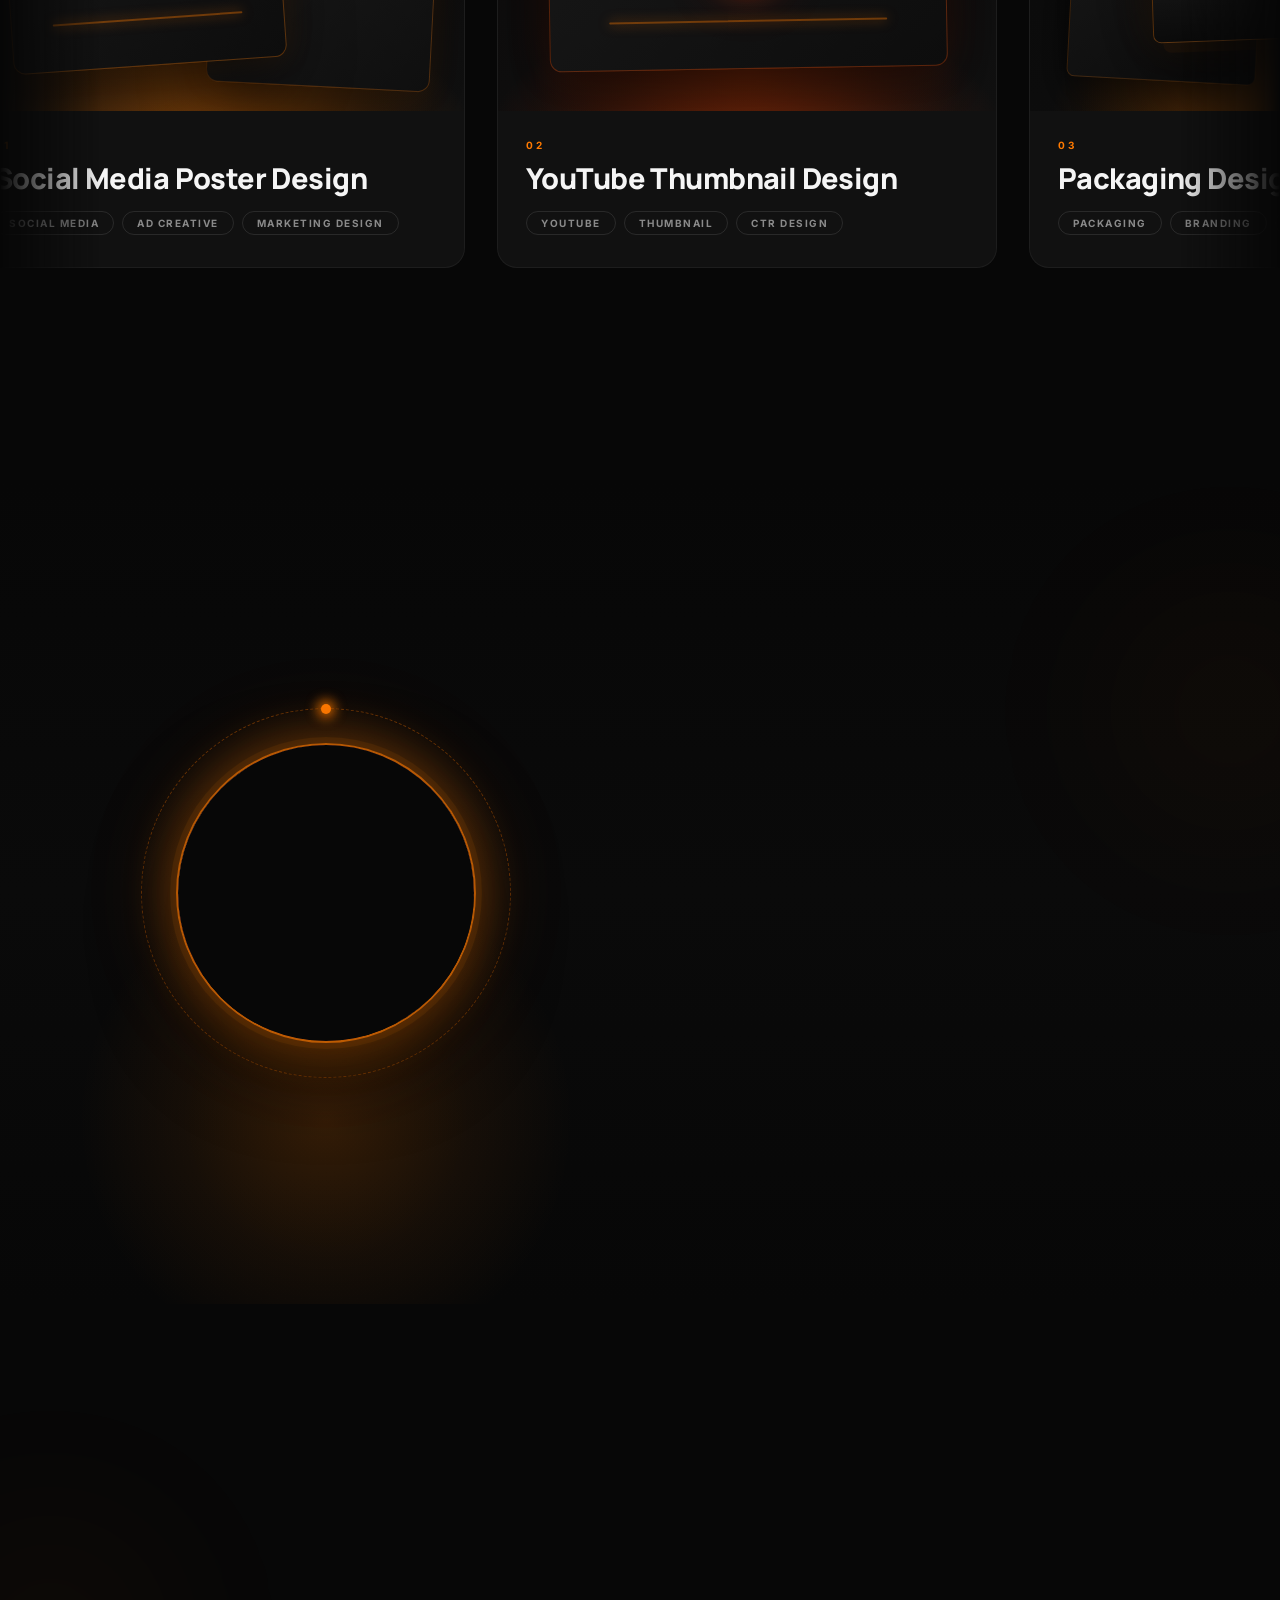
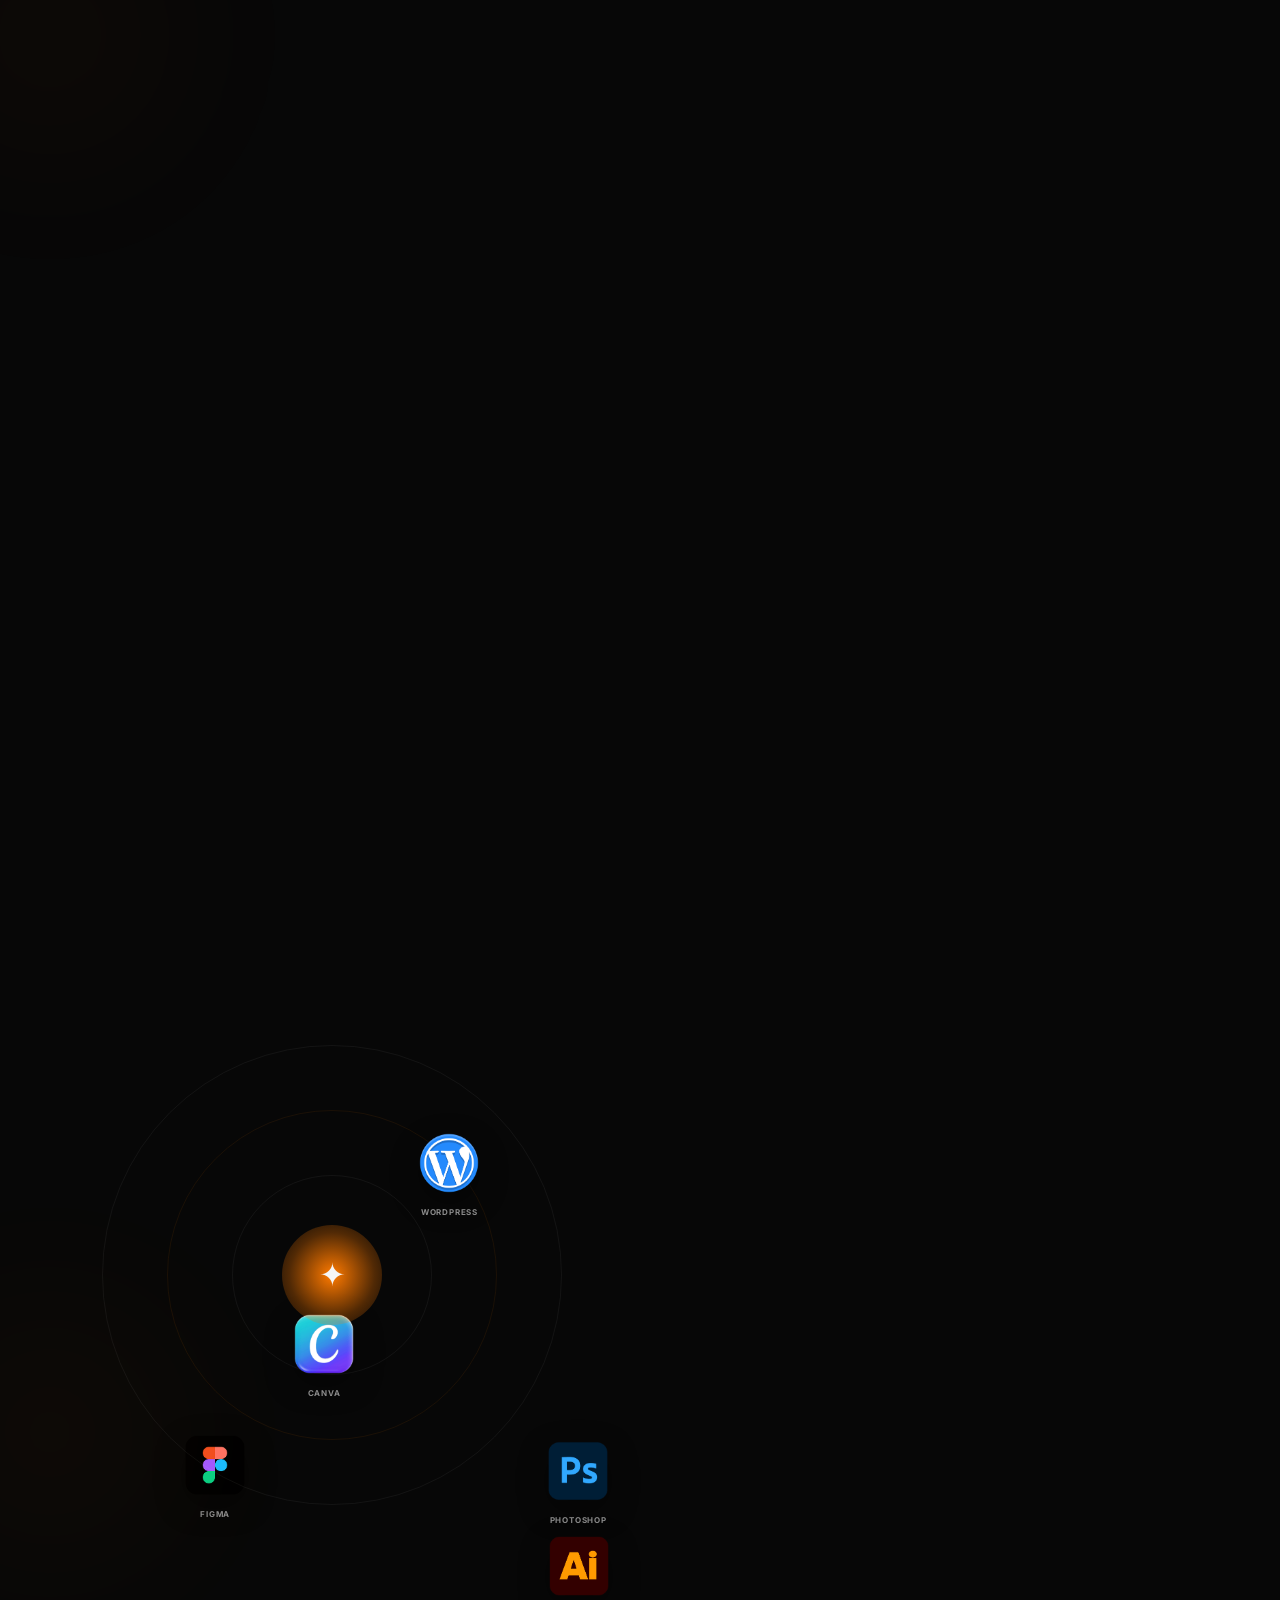
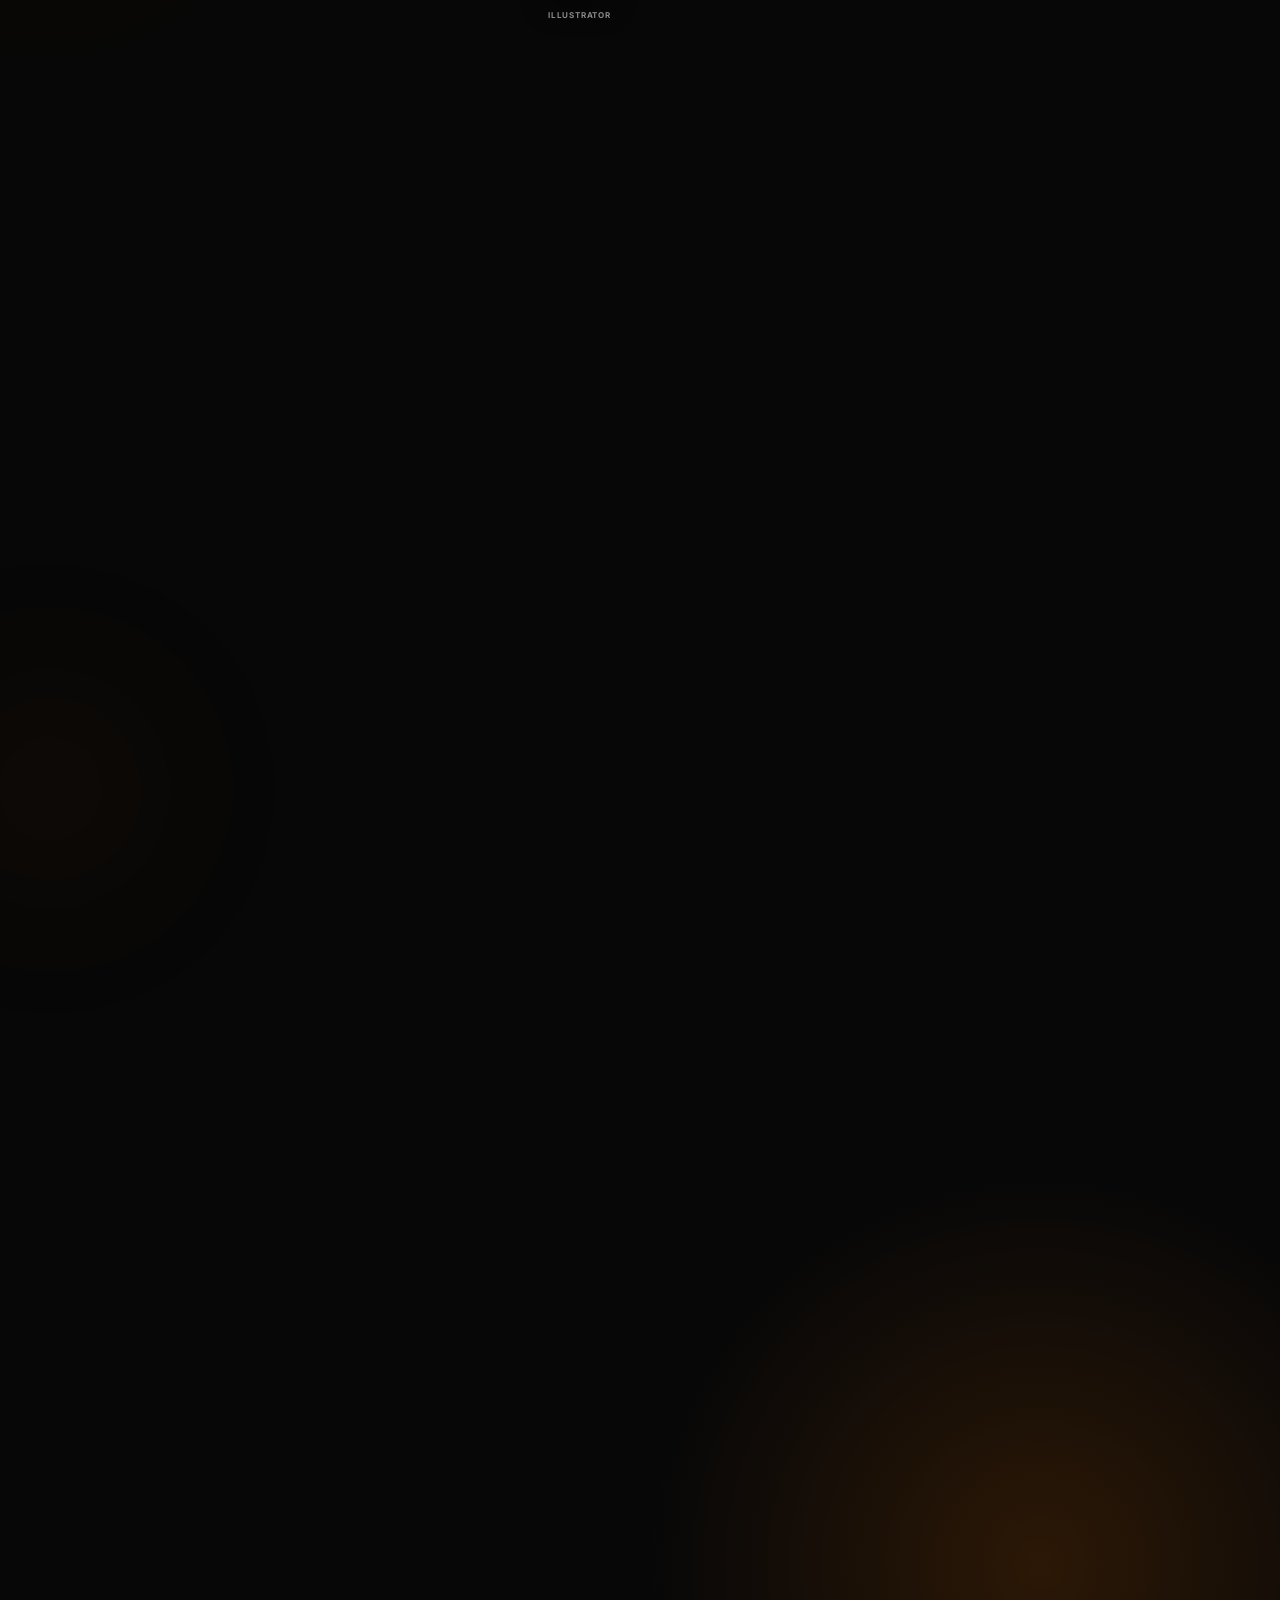
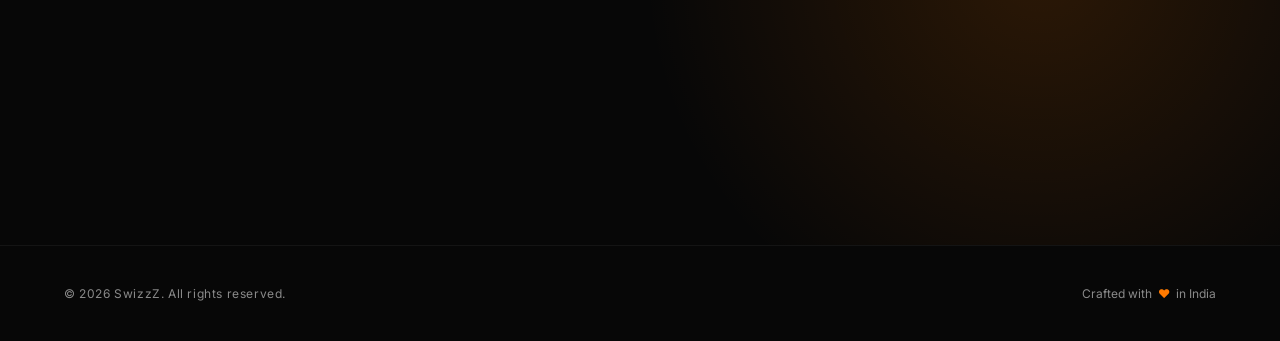
==== commit bfb39955: "Add files via upload" ====
--- a/index.html
+++ b/index.html
@@ -702,7 +702,7 @@
               const outer = document.querySelector(".carousel-outer");
               const track = document.querySelector(".carousel-track");
 
-              // const isMobile = () => window.innerWidth <= 768;
+              const isCarouselMobile = () => window.innerWidth <= 768;
 
               let isDown = false;
               let isScrollingActive = true;
@@ -728,13 +728,13 @@
               window.addEventListener("orientationchange", () => setTimeout(updateWrapOffset, 200));
 
               // Auto marquee
-              let autoSpeed = 1;
+              let autoSpeed = 1.5;
 
               function autoScroll() {
-                if (isMobile()) {
+                if (isCarouselMobile()) {
                   // Mobile Javascript scroll
                   if (isScrollingActive && !isDown) {
-                    outer.scrollLeft += 1;
+                    outer.scrollLeft += 2;
                     if (wrapOffset > 0 && outer.scrollLeft >= wrapOffset) {
                       outer.scrollLeft -= wrapOffset;
                     }
@@ -759,7 +759,7 @@
               // Seamless Scroll Wrap-Around & Resume logic on Mobile
               let isWrapping = false;
               outer.addEventListener("scroll", () => {
-                if (!isMobile()) return;
+                if (!isCarouselMobile()) return;
                 if (isWrapping || wrapOffset <= 0) return;
 
                 // Seamless Infinite Loop checks (both directions)
--- a/style.css
+++ b/style.css
@@ -2858,6 +2858,8 @@
     -webkit-overflow-scrolling: touch !important;
     padding: 20px 0 40px !important;
     scrollbar-width: none !important; /* Hide scrollbar */
+    mask-image: none !important;
+    -webkit-mask-image: none !important;
   }
   
   .carousel-outer::-webkit-scrollbar {
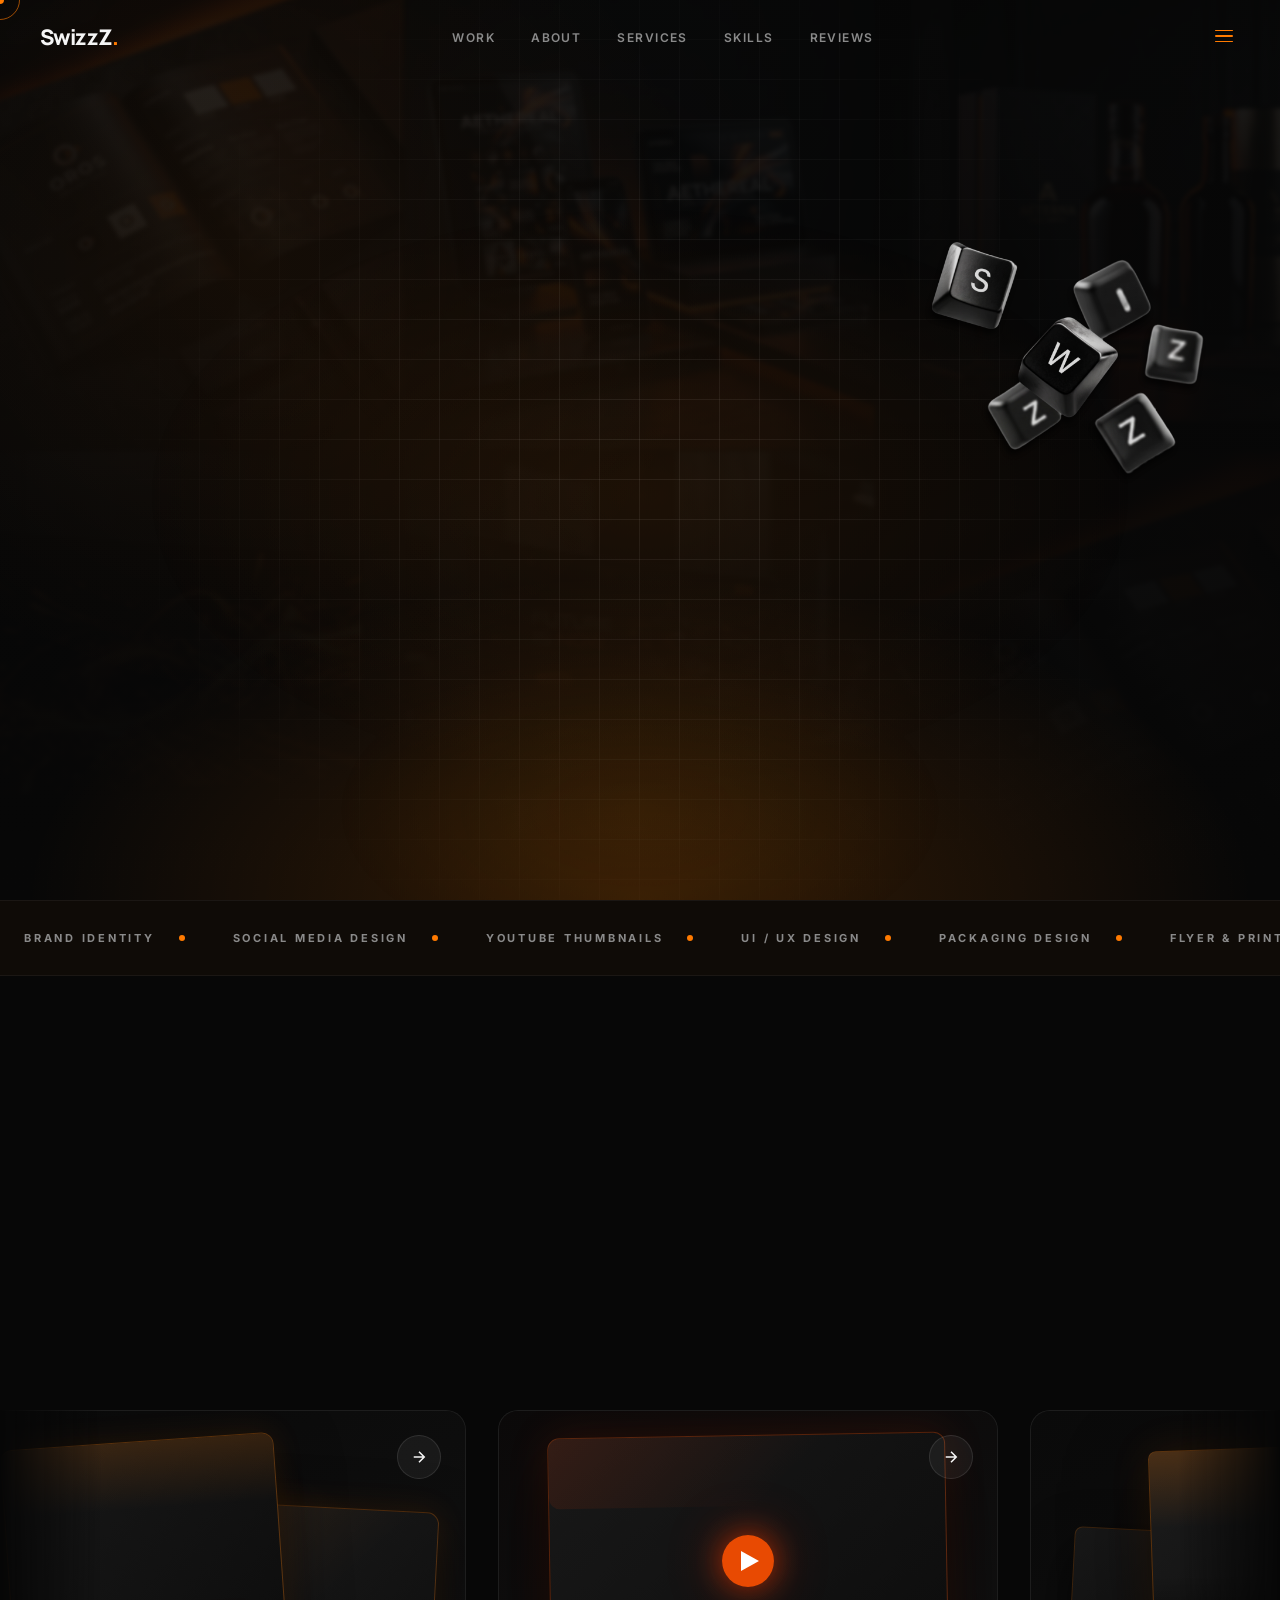
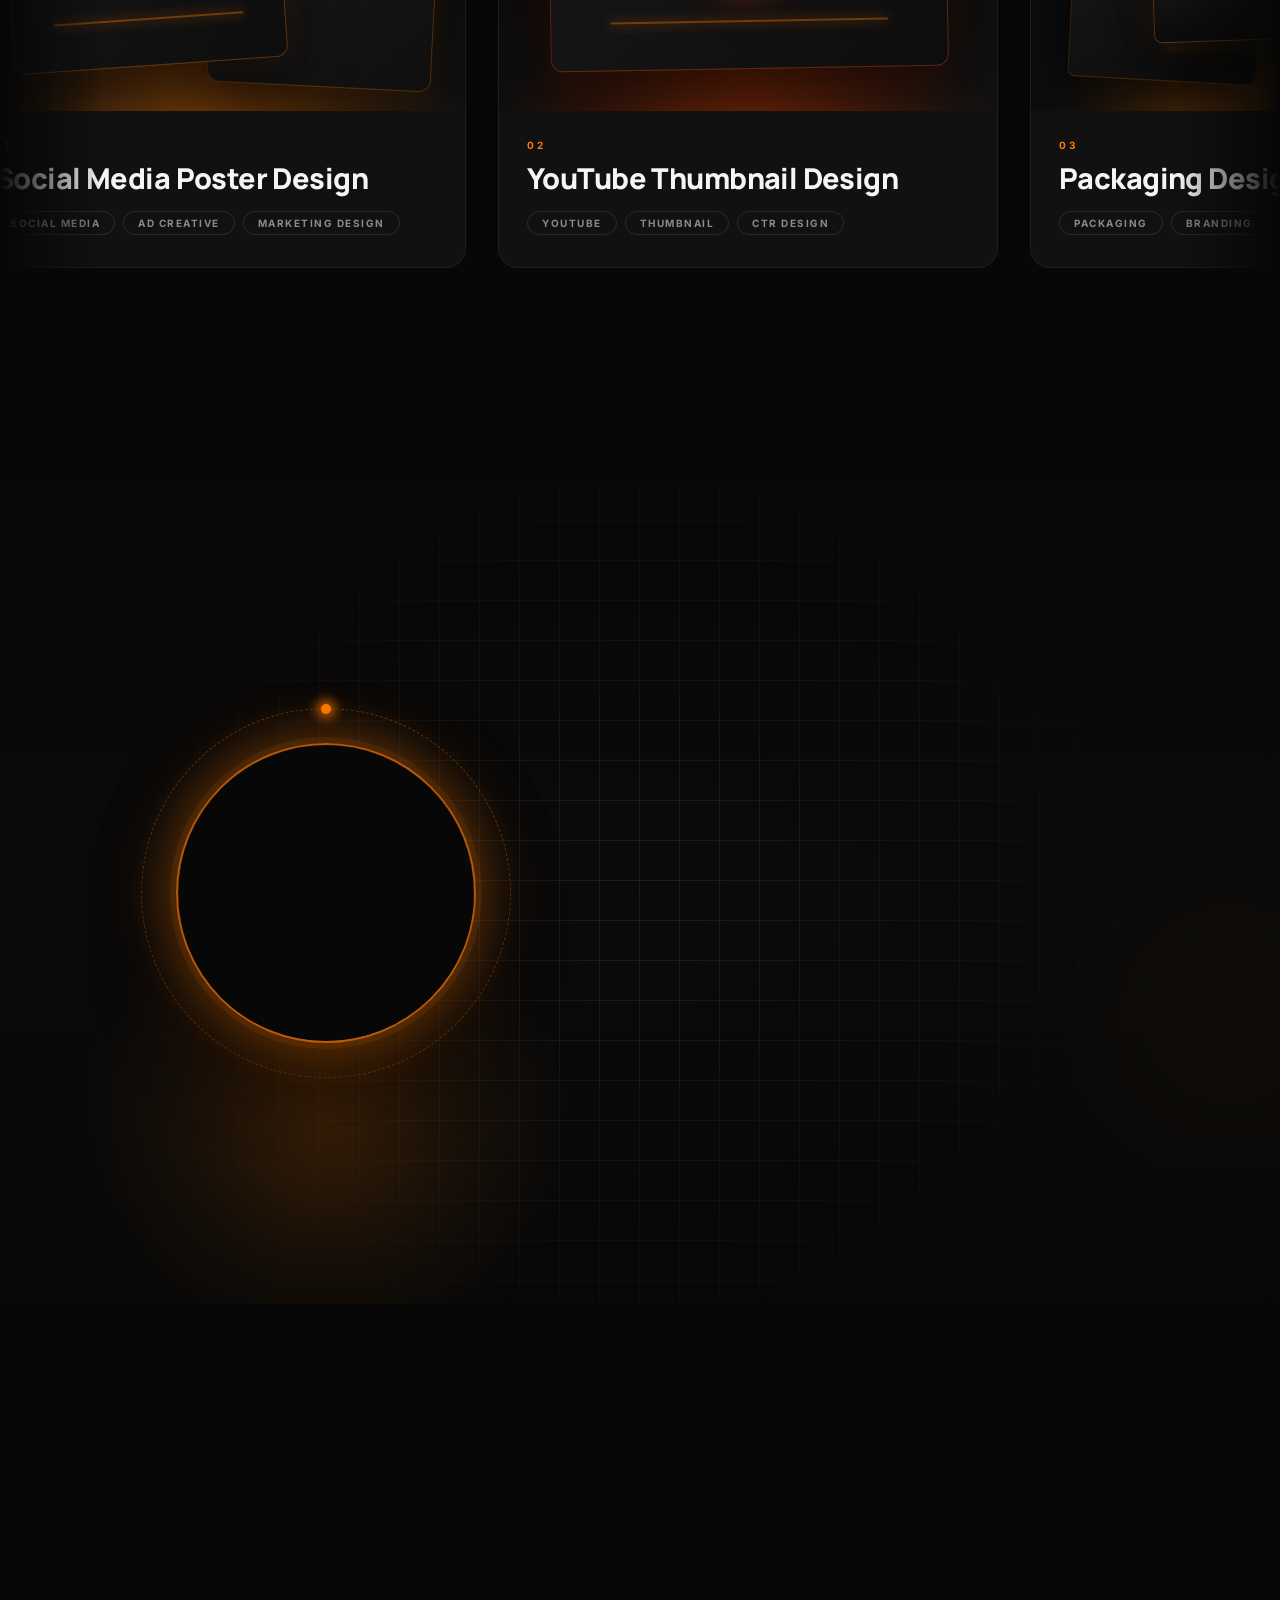
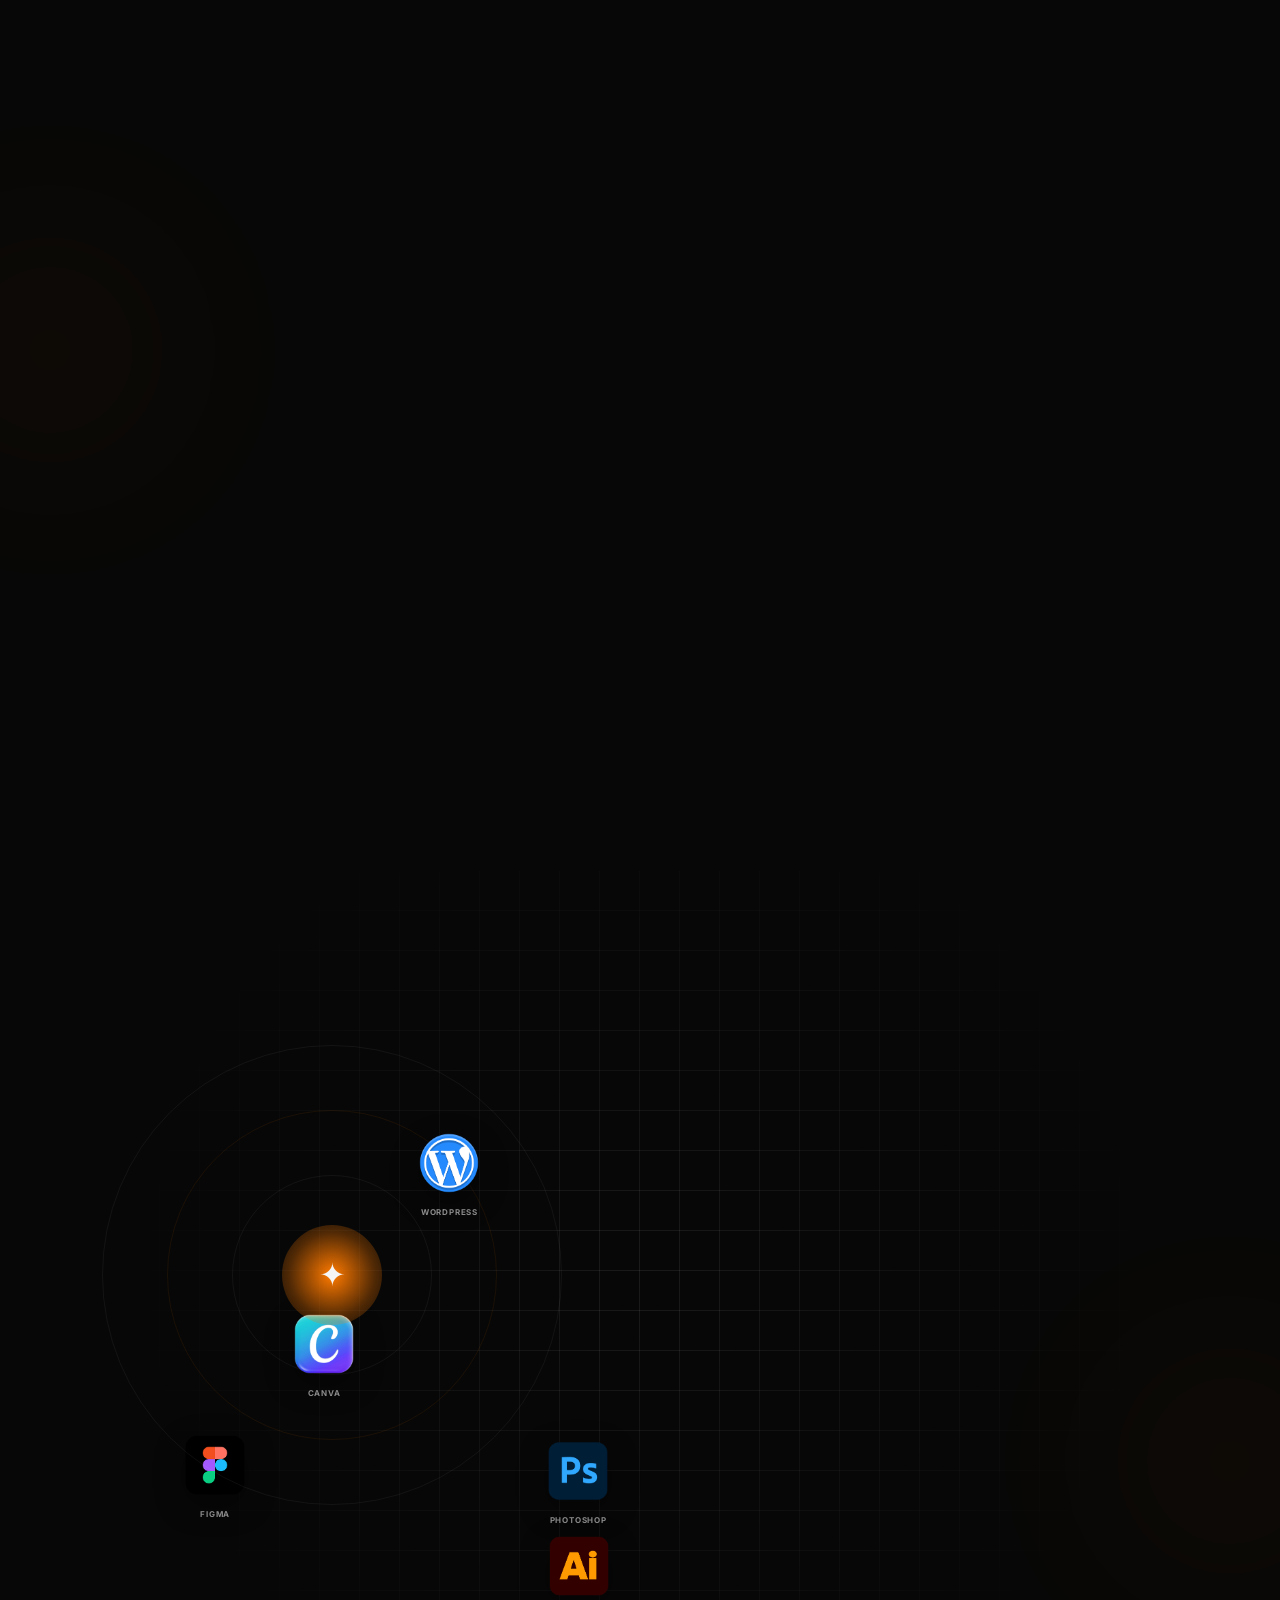
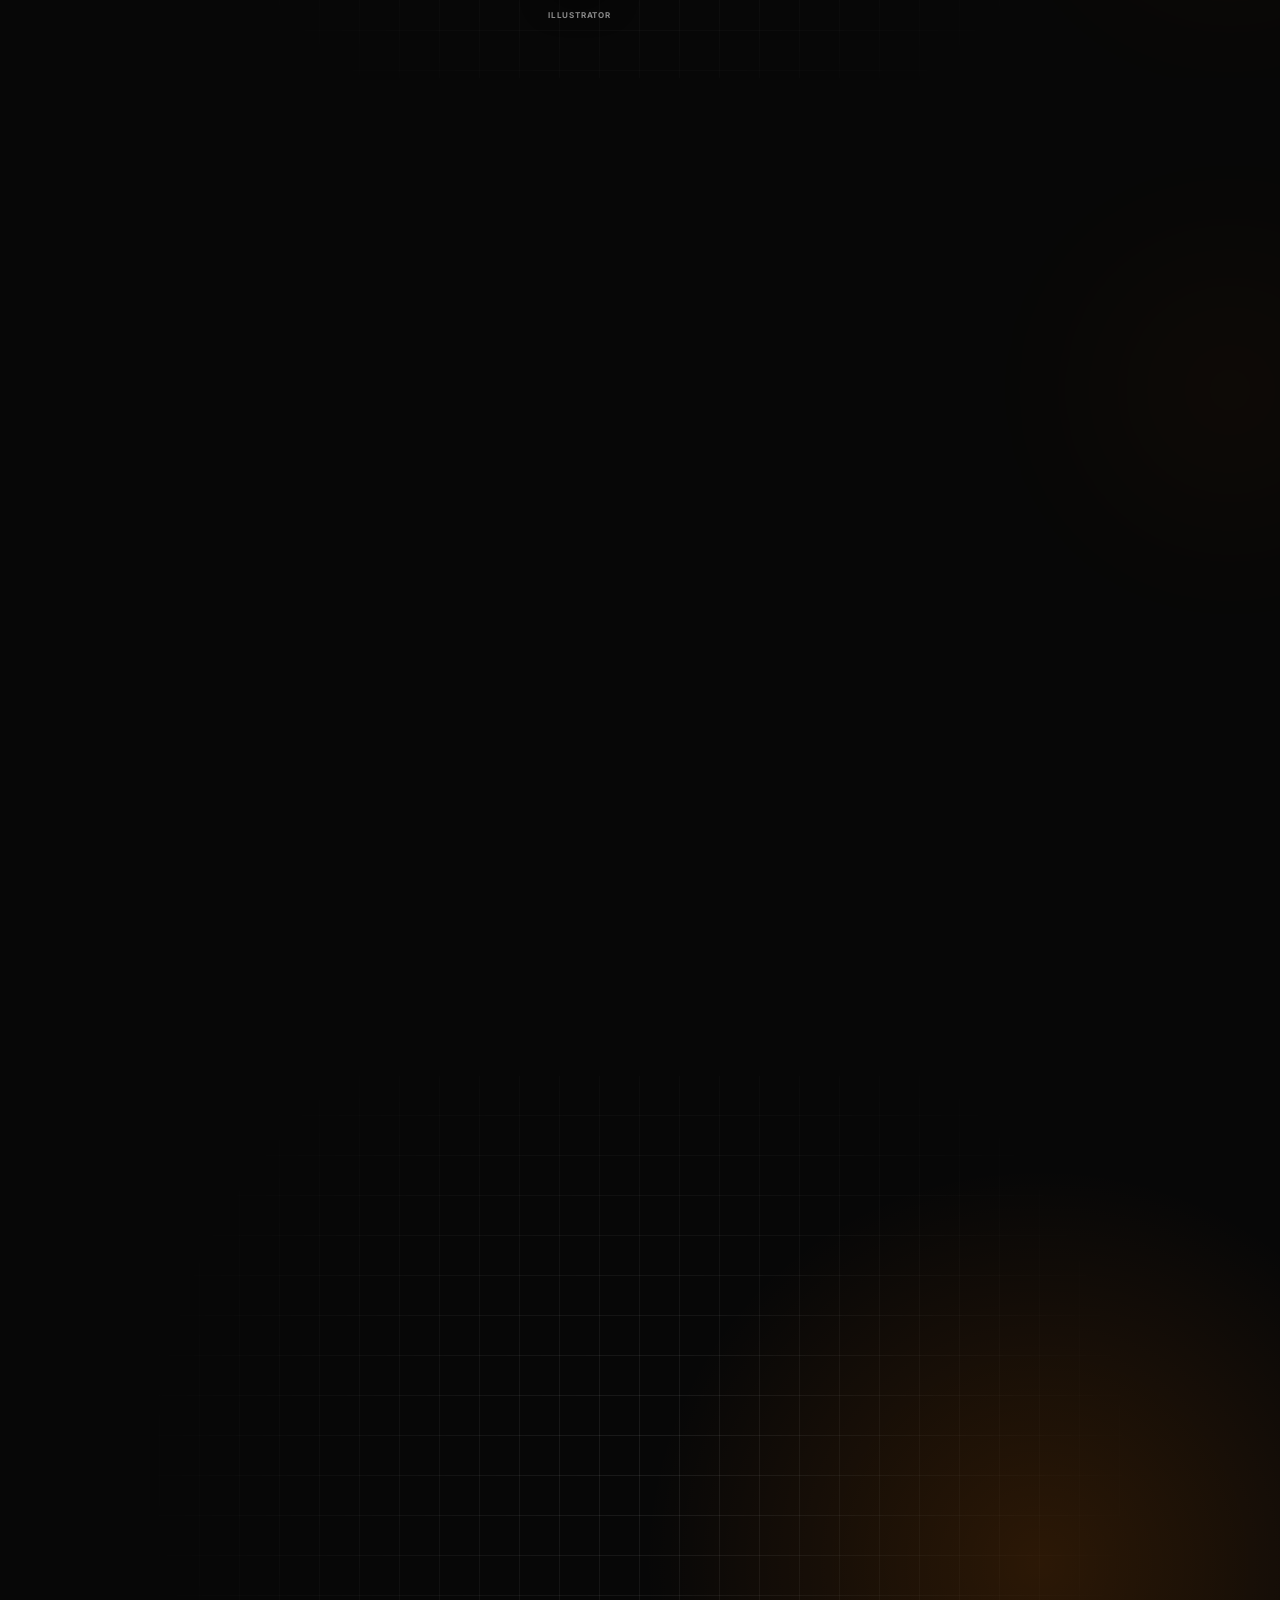
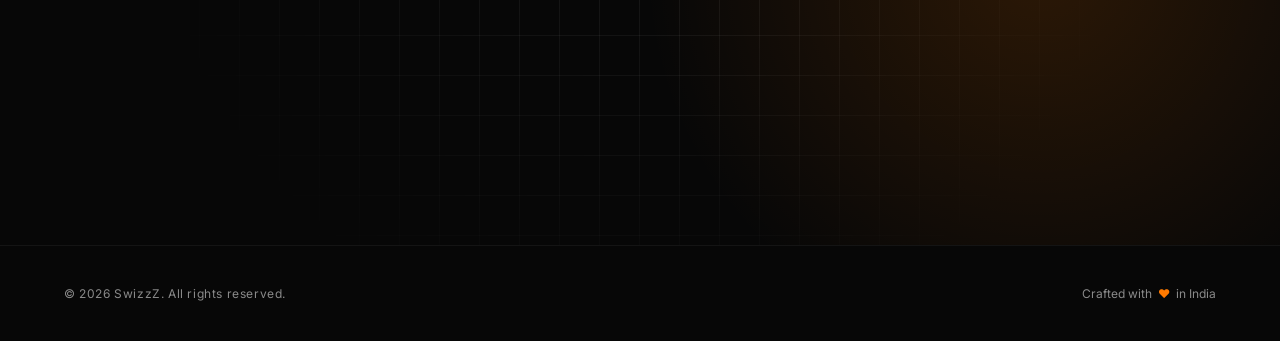
==== commit e43f6367: "Add files via upload" ====
--- a/index.html
+++ b/index.html
@@ -734,7 +734,7 @@
                 if (isCarouselMobile()) {
                   // Mobile Javascript scroll
                   if (isScrollingActive && !isDown) {
-                    outer.scrollLeft += 2;
+                    outer.scrollLeft += 5; // Increased speed for mobile
                     if (wrapOffset > 0 && outer.scrollLeft >= wrapOffset) {
                       outer.scrollLeft -= wrapOffset;
                     }
--- a/style.css
+++ b/style.css
@@ -53,6 +53,8 @@
   -webkit-font-smoothing: antialiased;
   -moz-osx-font-smoothing: grayscale;
 }
+
+
 
 #hologram-canvas {
   position: fixed;
@@ -408,6 +410,8 @@
 .container {
   width: var(--container);
   margin: 0 auto;
+  position: relative;
+  z-index: 2;
 }
 
 .section {
@@ -944,11 +948,22 @@
 
 @keyframes marquee-scroll {
   0% {
-    transform: translateX(0);
+    transform: translate3d(0, 0, 0);
   }
 
   100% {
-    transform: translateX(-50%);
+    transform: translate3d(-50%, 0, 0);
+  }
+}
+
+@media(max-width: 768px) {
+  .marquee-track {
+    animation: marquee-scroll 4s linear infinite !important;
+  }
+  
+  .marquee-track:hover,
+  .marquee-track:active {
+    animation-play-state: running !important;
   }
 }
 
@@ -1278,6 +1293,24 @@
   padding: var(--section-pad) 0;
   background: linear-gradient(180deg, var(--bg) 0%, #0A0A0A 50%, var(--bg) 100%);
   overflow: hidden;
+  position: relative;
+}
+
+/* Section Background Grids */
+#hero::before,
+#about::before,
+#skills::before,
+#contact::before {
+  content: "";
+  position: absolute;
+  inset: 0;
+  z-index: 1;
+  pointer-events: none;
+  background-image: 
+    repeating-linear-gradient(to right, transparent, transparent 39px, rgba(255, 255, 255, 0.08) 39px, rgba(255, 255, 255, 0.08) 40px),
+    repeating-linear-gradient(to bottom, transparent, transparent 39px, rgba(255, 255, 255, 0.08) 39px, rgba(255, 255, 255, 0.08) 40px);
+  mask-image: radial-gradient(circle at center, rgba(0,0,0,1) 0%, rgba(0,0,0,0) 70%);
+  -webkit-mask-image: radial-gradient(circle at center, rgba(0,0,0,1) 0%, rgba(0,0,0,0) 70%);
 }
 
 .about-grid {
@@ -1285,6 +1318,8 @@
   grid-template-columns: 1fr 1fr;
   gap: clamp(60px, 8vw, 120px);
   align-items: center;
+  position: relative;
+  z-index: 1;
 }
 
 /* ── Left visual column ── */
@@ -2353,14 +2388,20 @@
 
 }
 
+/* Force hardware acceleration on cards to make JS scrolling perfectly smooth */
+.project-card {
+  will-change: transform;
+  transform: translateZ(0);
+}
+
 @keyframes carousel-scroll {
 
   0%{
-    transform:translateX(0);
+    transform: translate3d(0, 0, 0);
   }
 
   100%{
-    transform:translateX(-50%);
+    transform: translate3d(-50%, 0, 0);
   }
 
 }
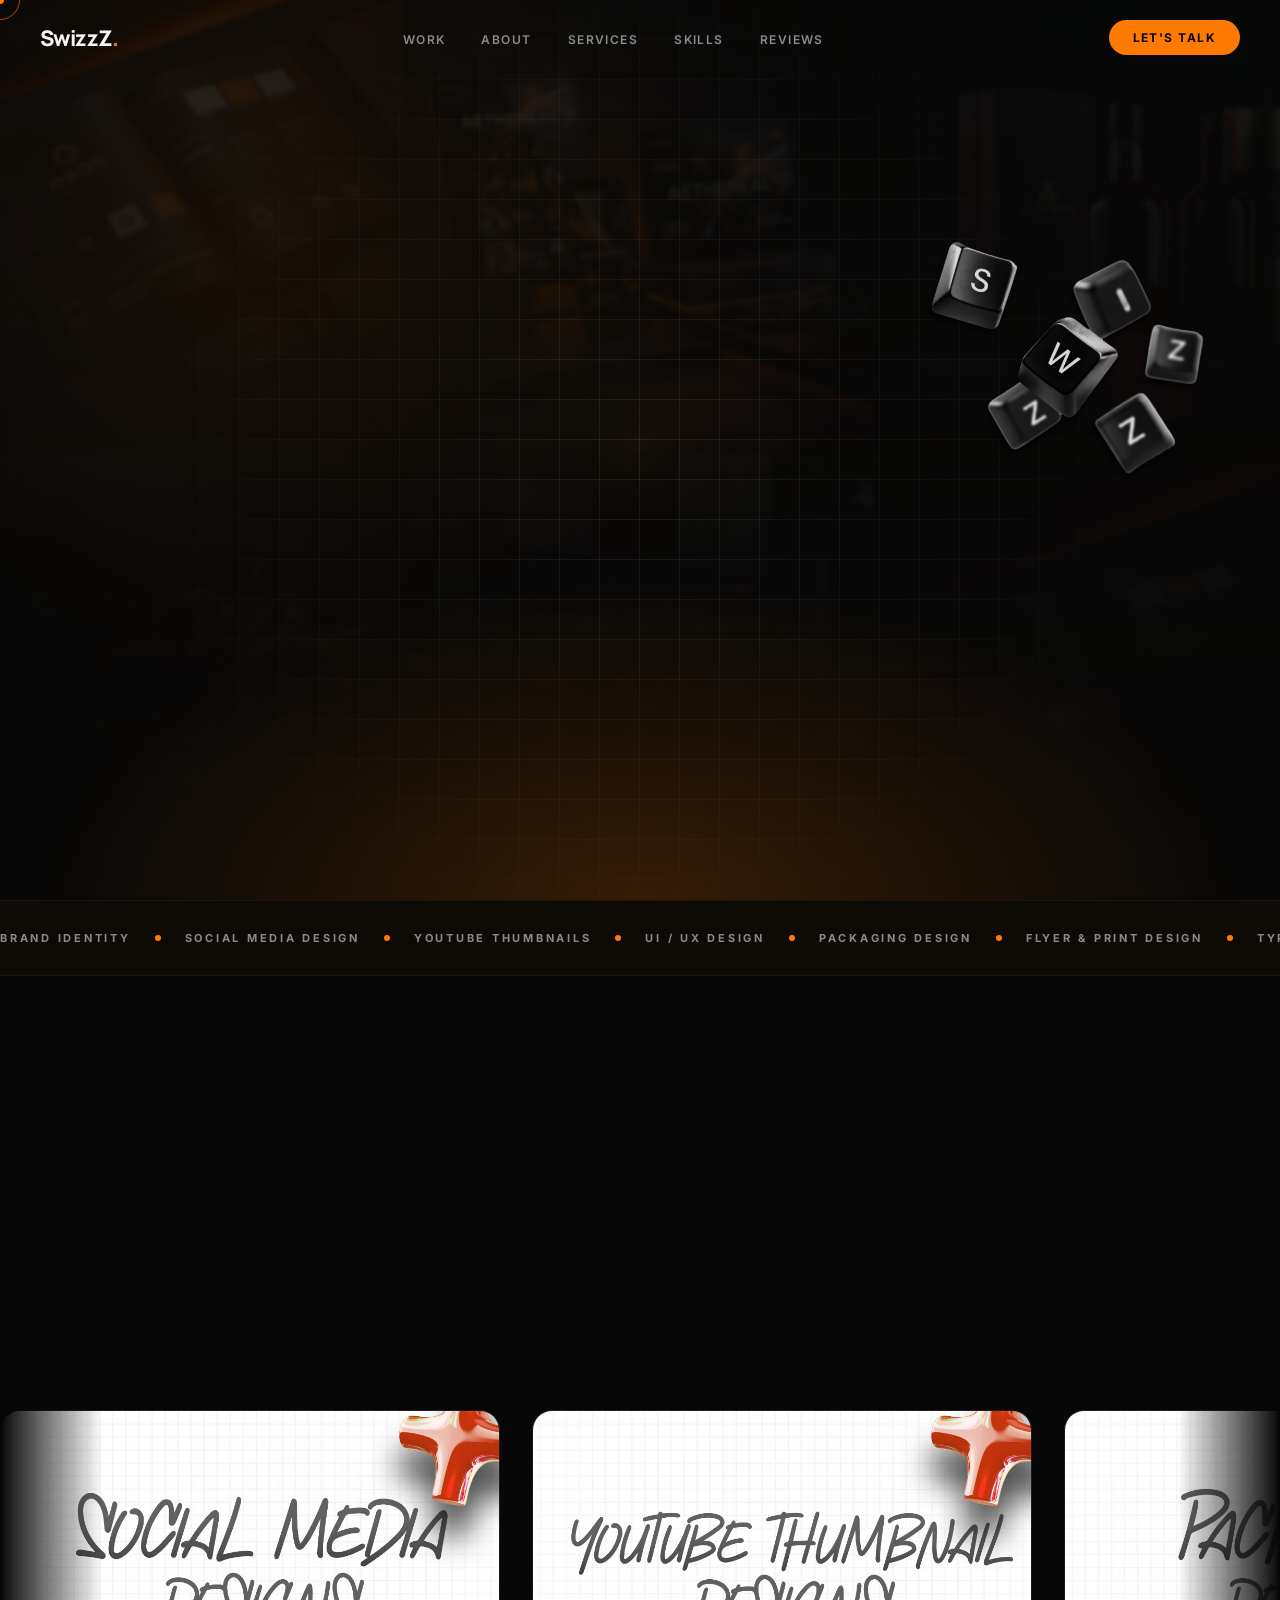
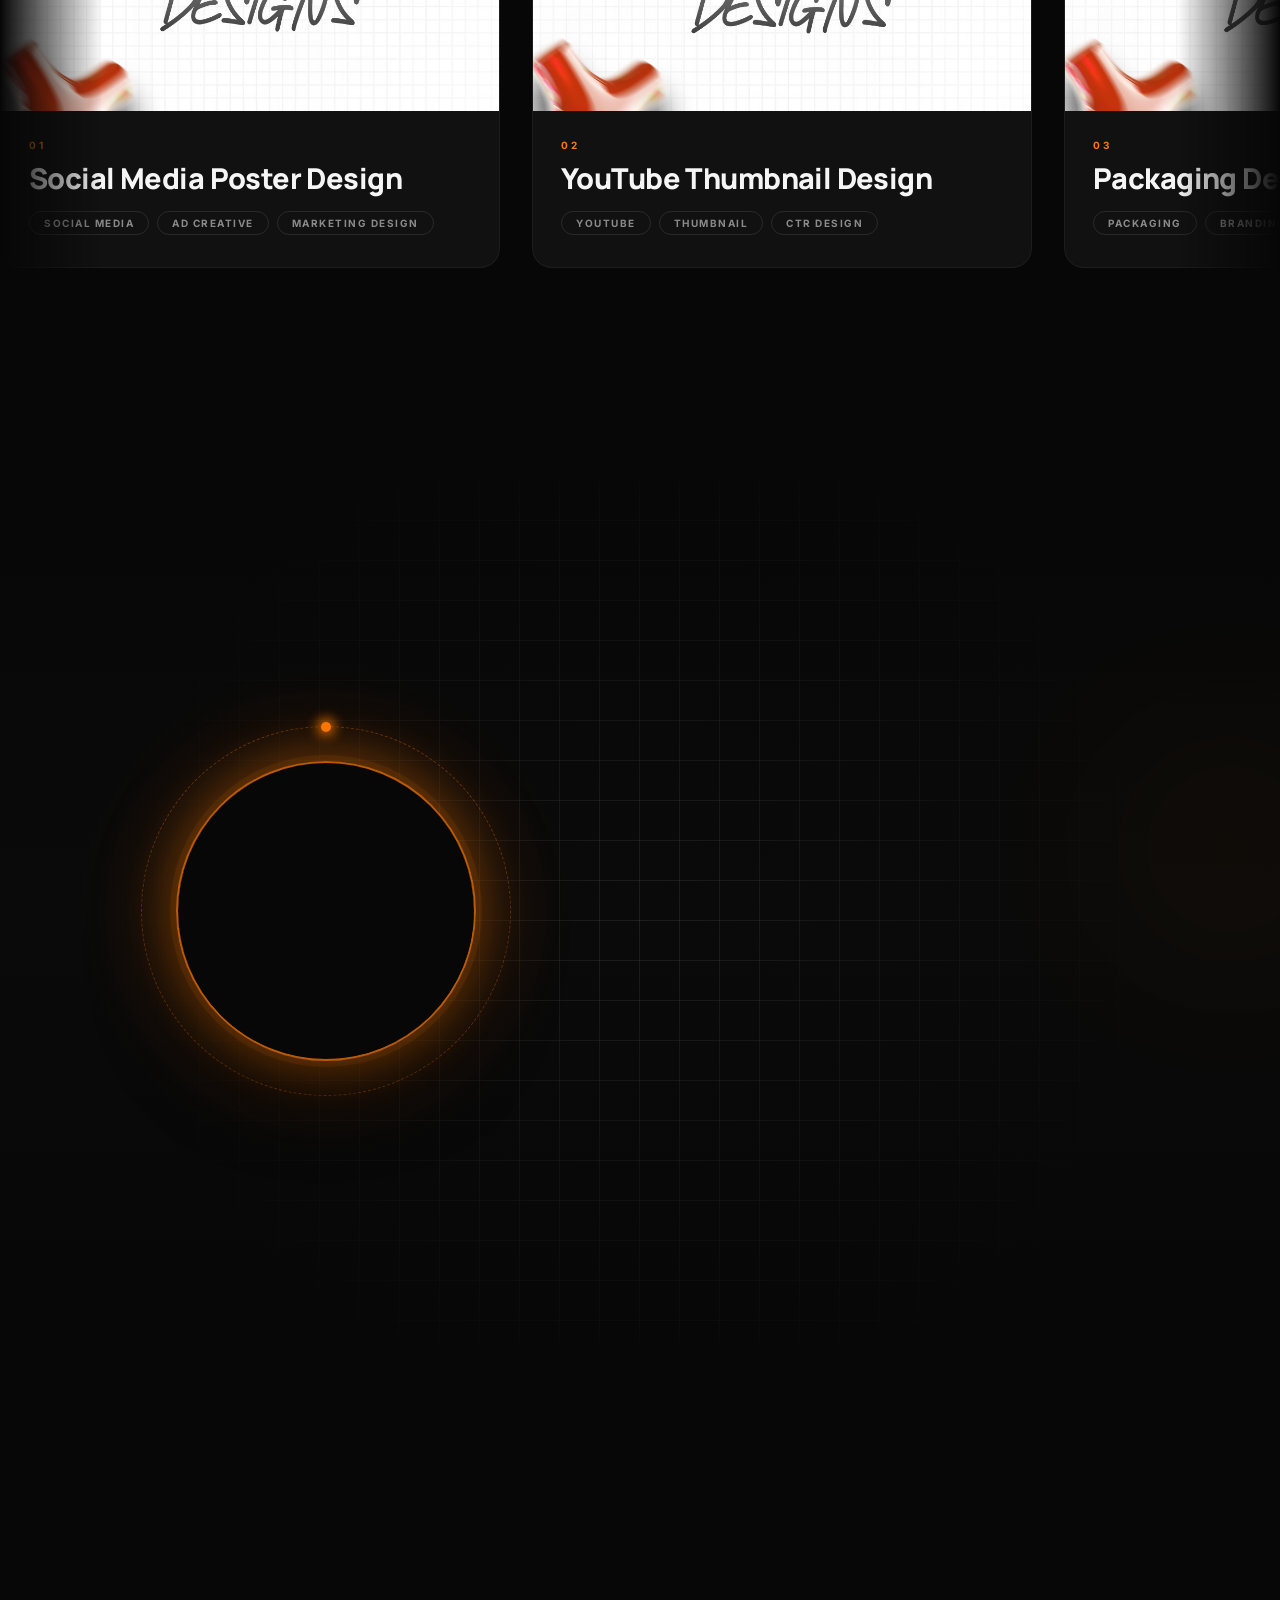
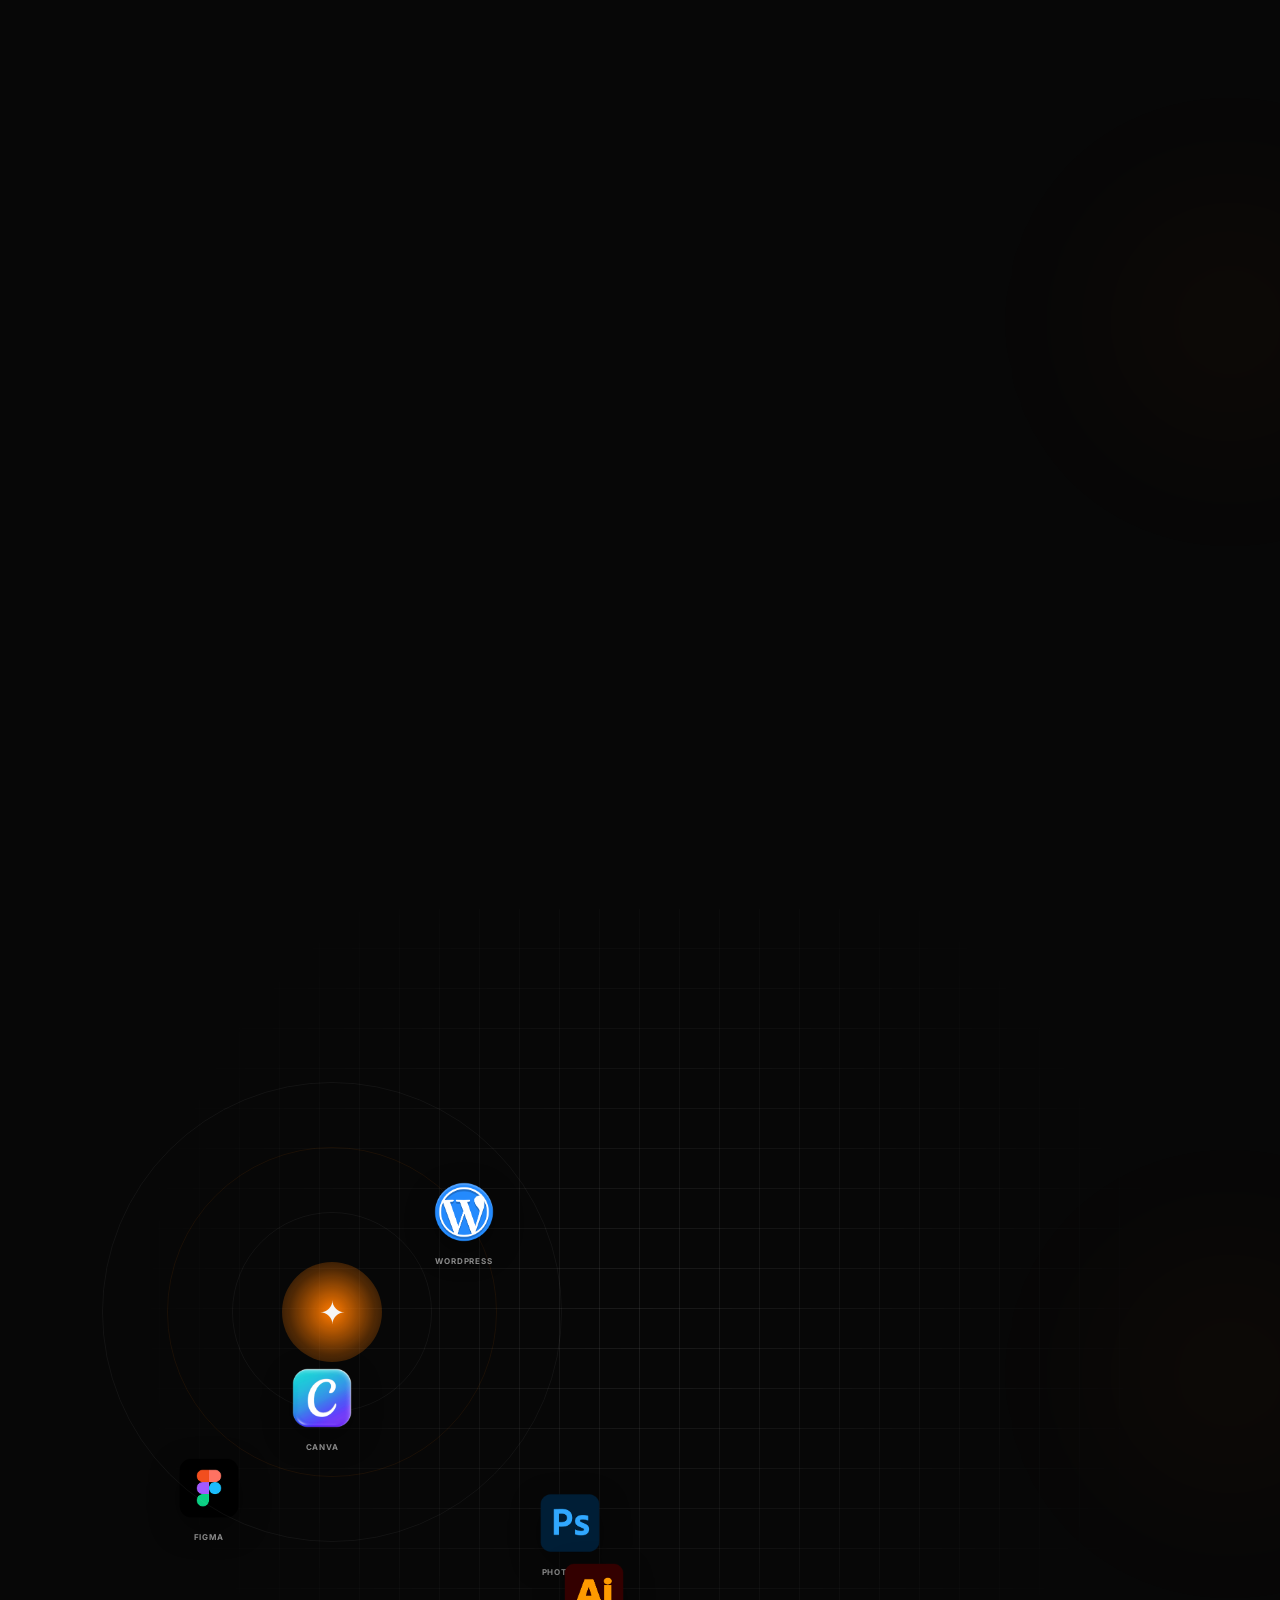
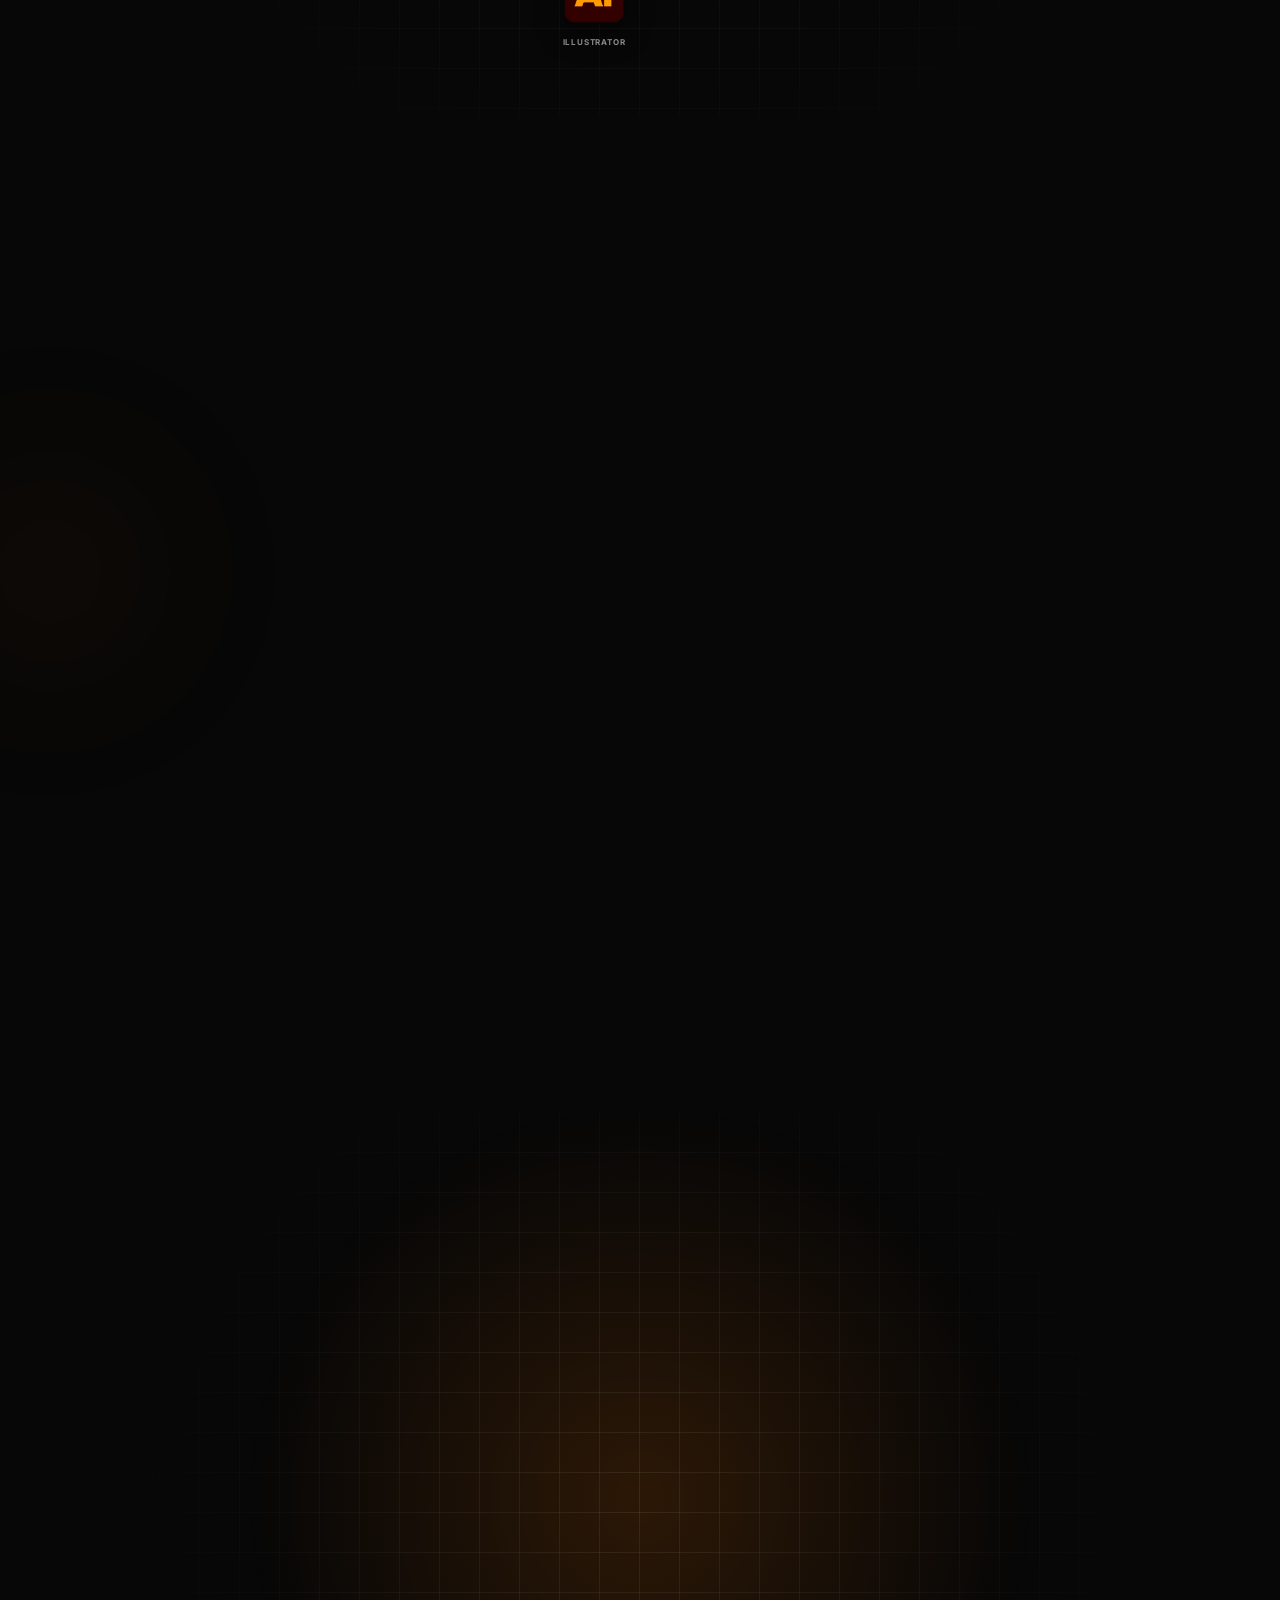
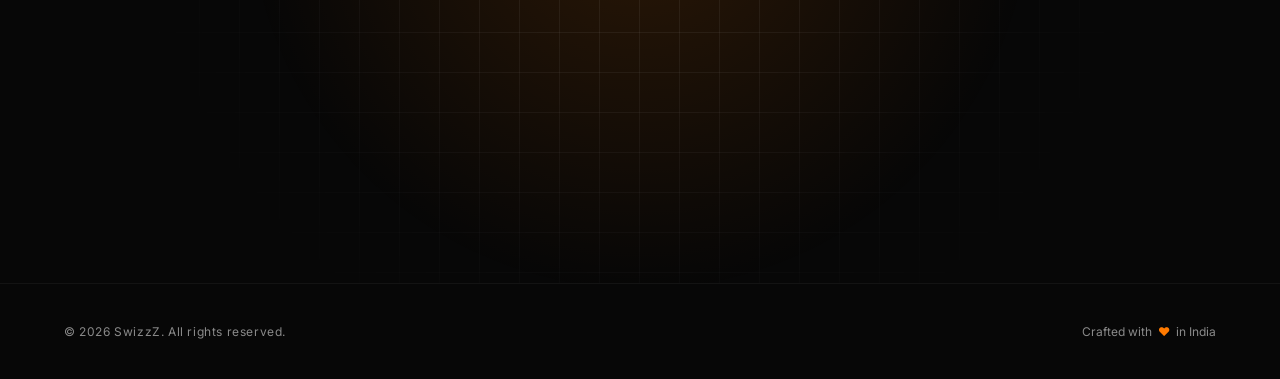
==== commit 8c549b7a: "Add files via upload" ====
--- a/index.html
+++ b/index.html
@@ -28,23 +28,12 @@
     @import url('https://api.fontshare.com/v2/css?f[]=clash-display@700,600,500,400&display=swap');
   </style>
 
-  <style>
-    html,
-    body {
-      background-color: #070707 !important;
-    }
-  </style>
   <link rel="stylesheet" href="style.css" />
   <link rel="icon" type="image/svg+xml"
     href="data:image/svg+xml,<svg xmlns='http://www.w3.org/2000/svg' viewBox='0 0 64 64'><rect width='64' height='64' rx='12' fill='%23070707'/><text x='50%' y='55%' dominant-baseline='middle' text-anchor='middle' fill='%23FF7A00' font-size='36' font-weight='900'>A</text></svg>" />
 </head>
 
 <body>
-
-  <!-- Page Transition Overlay -->
-  <div id="page-transition" class="active" aria-hidden="true">
-    <div class="transition-sweep"></div>
-  </div>
 
   <!-- ───────────────────────────────────────────
        SCROLL PROGRESS
@@ -119,213 +108,13 @@
         <li><a href="#testimonials">Reviews</a></li>
       </ul>
 
-
-
-      <!-- PREMIUM 3-LINE MENU -->
-
-      <div class="menu-wrap">
-
-        <button class="nav-menu-btn" id="navMenu" aria-label="Menu">
-          <span></span>
-          <span></span>
-          <span></span>
-        </button>
-
-        <div class="floating-menu" id="floatingMenu">
-
-          <a href="#home" class="menu-item">
-            <span>HOME</span>
-            <span class="arrow">↗</span>
-          </a>
-
-          <a href="#about" class="menu-item">
-            <span>ABOUT</span>
-            <span class="arrow">↗</span>
-          </a>
-
-          <a href="#services" class="menu-item">
-            <span>SERVICES</span>
-            <span class="arrow">↗</span>
-          </a>
-
-          <a href="#projects" class="menu-item">
-            <span>WORKS</span>
-            <span class="arrow">↗</span>
-          </a>
-
-          <a href="#contact" class="menu-item hire-btn">
-            <span>HIRE ME</span>
-            <span class="arrow">↗</span>
-          </a>
-
-        </div>
-
-      </div>
-
-      <style>
-        .menu-wrap {
-          position: relative;
-          display: flex;
-          justify-content: flex-end;
-        }
-
-        .nav-menu-btn {
-          width: 32px;
-          height: 32px;
-          background: none;
-          border: none;
-          cursor: pointer;
-          display: flex;
-          flex-direction: column;
-          justify-content: center;
-          gap: 4px;
-          padding: 0;
-          z-index: 9999;
-        }
-
-        .nav-menu-btn span {
-          width: 18px;
-          height: 1.5px;
-          background: #ff7a00;
-          border-radius: 999px;
-          transition: .35s ease;
-        }
-
-        .nav-menu-btn.active span:nth-child(1) {
-          transform: translateY(5.5px) rotate(45deg);
-        }
-
-        .nav-menu-btn.active span:nth-child(2) {
-          opacity: 0;
-        }
-
-        .nav-menu-btn.active span:nth-child(3) {
-          transform: translateY(-5.5px) rotate(-45deg);
-        }
-
-        .floating-menu {
-          position: absolute;
-          top: 45px;
-          right: 0;
-
-          width: 220px;
-
-          padding: 14px;
-
-          border-radius: 22px;
-
-          background: rgba(10, 10, 10, .88);
-
-          backdrop-filter: blur(20px);
-
-          border: 1px solid rgba(255, 122, 0, .15);
-
-          box-shadow:
-            0 15px 40px rgba(0, 0, 0, .45),
-            0 0 25px rgba(255, 122, 0, .08);
-
-          opacity: 0;
-          visibility: hidden;
-
-          transform:
-            translateY(-10px) scale(.95);
-
-          transition: .35s ease;
-        }
-
-        .floating-menu.active {
-          opacity: 1;
-          visibility: visible;
-          transform:
-            translateY(0) scale(1);
-        }
-
-        .menu-item {
-          display: flex;
-          align-items: center;
-          justify-content: space-between;
-
-          padding: 13px 15px;
-
-          border-radius: 14px;
-
-          color: #fff;
-          text-decoration: none;
-
-          font-size: .85rem;
-          font-weight: 600;
-
-          transition: .3s ease;
-
-          margin-bottom: 6px;
-        }
-
-        .menu-item:last-child {
-          margin-bottom: 0;
-        }
-
-        .menu-item:hover {
-          background: rgba(255, 122, 0, .08);
-          color: #ff7a00;
-          transform: translateX(4px);
-        }
-
-        .arrow {
-          opacity: 0;
-          transition: .3s ease;
-        }
-
-        .menu-item:hover .arrow {
-          opacity: 1;
-        }
-
-        .hire-btn {
-          background:
-            linear-gradient(135deg,
-              rgba(255, 122, 0, .22),
-              rgba(255, 122, 0, .08));
-
-          border: 1px solid rgba(255, 122, 0, .18);
-        }
-
-        .hire-btn:hover {
-          background:
-            linear-gradient(135deg,
-              rgba(255, 122, 0, .35),
-              rgba(255, 122, 0, .15));
-        }
-      </style>
-
-      <script>
-
-        const menuBtn =
-          document.getElementById("navMenu");
-
-        const menu =
-          document.getElementById("floatingMenu");
-
-        menuBtn.addEventListener("click", () => {
-
-          menuBtn.classList.toggle("active");
-
-          menu.classList.toggle("active");
-
-        });
-
-        document.addEventListener("click", (e) => {
-
-          if (
-            !menu.contains(e.target)
-            &&
-            !menuBtn.contains(e.target)
-          ) {
-            menu.classList.remove("active");
-            menuBtn.classList.remove("active");
-          }
-
-        });
-
-      </script>
+      <a href="#contact" class="nav-cta">Let's Talk</a>
+
+      <button class="nav-menu-btn" id="nav-menu-btn" aria-label="Toggle Menu" aria-expanded="false">
+        <span></span>
+        <span></span>
+        <span></span>
+      </button>
     </nav>
   </header>
 
@@ -335,7 +124,6 @@
          HERO
     ─────────────────────────────────────────── -->
     <section id="hero" aria-labelledby="hero-heading">
-      <!-- Layer 1: Black background (handled by #hologram-canvas & body bg) -->
       <div class="hero-bg">
         <div class="hero-bg-images" aria-hidden="true">
           <img src="project_brand.png" alt="" loading="eager" />
@@ -348,14 +136,7 @@
         <div class="hero-gradient" aria-hidden="true"></div>
       </div>
 
-      <!-- Layer 2: StarCloud particle effect -->
-      <!-- Heavy canvas effects removed for premium Framer-style performance -->
-      <div class="hero-starcloud-glow" aria-hidden="true" data-parallax="0.05"></div>
-
-      <!-- Floating SWIZZZ Keys Effect -->
-      <div class="hero-floating-keys" aria-hidden="true">
-        <img src="uploads/swizzz_keys_transparent.png" alt="SWIZZZ Floating Keys">
-      </div>
+
 
       <div class="hero-inner">
         <p class="eyebrow hero-eyebrow" style="margin-bottom:32px">
@@ -379,7 +160,7 @@
                 <path d="M5 12h14M12 5l7 7-7 7" />
               </svg>
             </a>
-            <a href="#contact" class="btn-secondary btn-hire-me">
+            <a href="#" class="btn-secondary btn-hire-me">
               <span>Hire Me</span>
             </a>
             <style>
@@ -394,6 +175,10 @@
         </div>
       </div>
 
+      <div class="hero-floating-keys">
+        <img src="swizz.png" alt="SwizzZ" loading="lazy" />
+      </div>
+
       <div class="hero-scroll-hint" aria-hidden="true">
         <div class="scroll-line"></div>
         <span>Scroll</span>
@@ -405,11 +190,23 @@
     ─────────────────────────────────────────── -->
     <div class="marquee-section" aria-hidden="true">
       <div class="marquee-track">
-        <!-- Duplicated for seamless loop -->
+        <!-- Original Set -->
         <span class="marquee-item">Brand Identity <span class="sep"></span></span>
         <span class="marquee-item">Social Media Design <span class="sep"></span></span>
         <span class="marquee-item">YouTube Thumbnails <span class="sep"></span></span>
         <span class="marquee-item">UI / UX Design <span class="sep"></span></span>
+        <span class="marquee-item">Packaging Design <span class="sep"></span></span>
+        <span class="marquee-item">Flyer & Print Design <span class="sep"></span></span>
+        <span class="marquee-item">Typography <span class="sep"></span></span>
+
+        <!-- Duplicated Set for Seamless Loop -->
+        <span class="marquee-item">Brand Identity <span class="sep"></span></span>
+        <span class="marquee-item">Social Media Design <span class="sep"></span></span>
+        <span class="marquee-item">YouTube Thumbnails <span class="sep"></span></span>
+        <span class="marquee-item">UI / UX Design <span class="sep"></span></span>
+        <span class="marquee-item">Packaging Design <span class="sep"></span></span>
+        <span class="marquee-item">Flyer & Print Design <span class="sep"></span></span>
+        <span class="marquee-item">Typography <span class="sep"></span></span>
         <span class="marquee-item">Packaging Design <span class="sep"></span></span>
         <span class="marquee-item">Flyer & Print Design <span class="sep"></span></span>
         <span class="marquee-item">Brand Identity <span class="sep"></span></span>
@@ -451,6 +248,7 @@
             aria-label="Social Media Poster Design">
             <div class="project-card-img project-card-img--social">
               <div class="card-visual-inner">
+                <img src="thumb_social.jpg" alt="Social Media" style="position: absolute; inset: 0; width: 100%; height: 100%; object-fit: cover; border-radius: inherit; z-index: 10;">
                 <div class="cv-screen cv-screen-1"></div>
                 <div class="cv-screen cv-screen-2"></div>
                 <div class="cv-glow"></div>
@@ -473,6 +271,7 @@
             aria-label="YouTube Thumbnail Design">
             <div class="project-card-img project-card-img--yt">
               <div class="card-visual-inner">
+                <img src="thumb_youtube.jpg" alt="YouTube Thumbnail" style="position: absolute; inset: 0; width: 100%; height: 100%; object-fit: cover; border-radius: inherit; z-index: 10;">
                 <div class="cv-screen cv-screen-1"></div>
                 <div class="cv-play-btn"></div>
                 <div class="cv-glow"></div>
@@ -494,6 +293,7 @@
           <article class="project-card" id="project-card-3" tabindex="0" role="button" aria-label="Packaging Design">
             <div class="project-card-img project-card-img--packaging">
               <div class="card-visual-inner">
+                <img src="thumb_packaging.jpg" alt="Packaging" style="position: absolute; inset: 0; width: 100%; height: 100%; object-fit: cover; border-radius: inherit; z-index: 10;">
                 <div class="cv-box cv-box-1"></div>
                 <div class="cv-box cv-box-2"></div>
                 <div class="cv-glow"></div>
@@ -516,11 +316,9 @@
             aria-label="LinkedIn Cover Design">
             <div class="project-card-img project-card-img--linkedin">
               <div class="card-visual-inner">
-                <img src="project_digital.png" class="cv-li-img cv-li-img-1" alt="" loading="lazy">
-                <img src="project_brand.png" class="cv-li-img cv-li-img-2" alt="" loading="lazy">
-                <img src="designer_portrait.png" class="cv-li-profile" alt="" loading="lazy">
-                <img src="icon_figma.png" class="cv-li-icon cv-li-icon-1" alt="" loading="lazy">
-                <img src="icon_ps.png" class="cv-li-icon cv-li-icon-2" alt="" loading="lazy">
+                <img src="thumb_linkedin.jpg" alt="LinkedIn" style="position: absolute; inset: 0; width: 100%; height: 100%; object-fit: cover; border-radius: inherit; z-index: 10;">
+                <div class="cv-screen cv-screen-wide"></div>
+                <div class="cv-profile-dots"></div>
                 <div class="cv-glow"></div>
               </div>
             </div>
@@ -540,6 +338,7 @@
           <article class="project-card" id="project-card-5" tabindex="0" role="button" aria-label="Flyer Design">
             <div class="project-card-img project-card-img--flyer">
               <div class="card-visual-inner">
+                <img src="thumb_flyer.jpg" alt="Flyer" style="position: absolute; inset: 0; width: 100%; height: 100%; object-fit: cover; border-radius: inherit; z-index: 10;">
                 <div class="cv-flyer cv-flyer-1"></div>
                 <div class="cv-flyer cv-flyer-2"></div>
                 <div class="cv-flyer cv-flyer-3"></div>
@@ -562,6 +361,7 @@
           <article class="project-card" id="project-card-6" tabindex="0" role="button" aria-label="UI/UX Design">
             <div class="project-card-img project-card-img--uiux">
               <div class="card-visual-inner">
+                <img src="thumb_uiux.jpg" alt="UI/UX" style="position: absolute; inset: 0; width: 100%; height: 100%; object-fit: cover; border-radius: inherit; z-index: 10;">
                 <div class="cv-laptop"></div>
                 <div class="cv-mobile"></div>
                 <div class="cv-glow"></div>
@@ -584,6 +384,7 @@
           <article class="project-card" tabindex="-1" aria-hidden="true">
             <div class="project-card-img project-card-img--social">
               <div class="card-visual-inner">
+                <img src="thumb_social.jpg" alt="Social Media" style="position: absolute; inset: 0; width: 100%; height: 100%; object-fit: cover; border-radius: inherit; z-index: 10;">
                 <div class="cv-screen cv-screen-1"></div>
                 <div class="cv-screen cv-screen-2"></div>
                 <div class="cv-glow"></div>
@@ -603,6 +404,7 @@
           <article class="project-card" tabindex="-1" aria-hidden="true">
             <div class="project-card-img project-card-img--yt">
               <div class="card-visual-inner">
+                <img src="thumb_youtube.jpg" alt="YouTube Thumbnail" style="position: absolute; inset: 0; width: 100%; height: 100%; object-fit: cover; border-radius: inherit; z-index: 10;">
                 <div class="cv-screen cv-screen-1"></div>
                 <div class="cv-play-btn"></div>
                 <div class="cv-glow"></div>
@@ -622,6 +424,7 @@
           <article class="project-card" tabindex="-1" aria-hidden="true">
             <div class="project-card-img project-card-img--packaging">
               <div class="card-visual-inner">
+                <img src="thumb_packaging.jpg" alt="Packaging" style="position: absolute; inset: 0; width: 100%; height: 100%; object-fit: cover; border-radius: inherit; z-index: 10;">
                 <div class="cv-box cv-box-1"></div>
                 <div class="cv-box cv-box-2"></div>
                 <div class="cv-glow"></div>
@@ -641,11 +444,9 @@
           <article class="project-card" tabindex="-1" aria-hidden="true">
             <div class="project-card-img project-card-img--linkedin">
               <div class="card-visual-inner">
-                <img src="project_digital.png" class="cv-li-img cv-li-img-1" alt="" loading="lazy">
-                <img src="project_brand.png" class="cv-li-img cv-li-img-2" alt="" loading="lazy">
-                <img src="designer_portrait.png" class="cv-li-profile" alt="" loading="lazy">
-                <img src="icon_figma.png" class="cv-li-icon cv-li-icon-1" alt="" loading="lazy">
-                <img src="icon_ps.png" class="cv-li-icon cv-li-icon-2" alt="" loading="lazy">
+                <img src="thumb_linkedin.jpg" alt="LinkedIn" style="position: absolute; inset: 0; width: 100%; height: 100%; object-fit: cover; border-radius: inherit; z-index: 10;">
+                <div class="cv-screen cv-screen-wide"></div>
+                <div class="cv-profile-dots"></div>
                 <div class="cv-glow"></div>
               </div>
             </div>
@@ -663,6 +464,7 @@
           <article class="project-card" tabindex="-1" aria-hidden="true">
             <div class="project-card-img project-card-img--flyer">
               <div class="card-visual-inner">
+                <img src="thumb_flyer.jpg" alt="Flyer" style="position: absolute; inset: 0; width: 100%; height: 100%; object-fit: cover; border-radius: inherit; z-index: 10;">
                 <div class="cv-flyer cv-flyer-1"></div>
                 <div class="cv-flyer cv-flyer-2"></div>
                 <div class="cv-flyer cv-flyer-3"></div>
@@ -683,6 +485,7 @@
           <article class="project-card" tabindex="-1" aria-hidden="true">
             <div class="project-card-img project-card-img--uiux">
               <div class="card-visual-inner">
+                <img src="thumb_uiux.jpg" alt="UI/UX" style="position: absolute; inset: 0; width: 100%; height: 100%; object-fit: cover; border-radius: inherit; z-index: 10;">
                 <div class="cv-laptop"></div>
                 <div class="cv-mobile"></div>
                 <div class="cv-glow"></div>
@@ -698,135 +501,6 @@
                 viewBox="0 0 24 24" stroke="currentColor" stroke-width="2">
                 <path d="M5 12h14M12 5l7 7-7 7" />
               </svg></div>
-            <script>
-              const outer = document.querySelector(".carousel-outer");
-              const track = document.querySelector(".carousel-track");
-
-              const isCarouselMobile = () => window.innerWidth <= 768;
-
-              let isDown = false;
-              let isScrollingActive = true;
-              let startX;
-              let scrollLeft;
-              let scrollTimeout;
-              let wrapOffset = 0;
-
-              // Dynamically cache the start offset of duplicate cards to prevent layout thrashing
-              function updateWrapOffset() {
-                const cards = Array.from(track.querySelectorAll('.project-card'));
-                if (cards.length >= 7 && cards[6]) {
-                  wrapOffset = cards[6].offsetLeft;
-                } else {
-                  wrapOffset = track.scrollWidth / 2;
-                }
-              }
-
-              // Initial calculation & updates on window resize or orient change
-              updateWrapOffset();
-              window.addEventListener("load", updateWrapOffset);
-              window.addEventListener("resize", updateWrapOffset);
-              window.addEventListener("orientationchange", () => setTimeout(updateWrapOffset, 200));
-
-              // Auto marquee
-              let autoSpeed = 1.5;
-
-              function autoScroll() {
-                if (isCarouselMobile()) {
-                  // Mobile Javascript scroll
-                  if (isScrollingActive && !isDown) {
-                    outer.scrollLeft += 5; // Increased speed for mobile
-                    if (wrapOffset > 0 && outer.scrollLeft >= wrapOffset) {
-                      outer.scrollLeft -= wrapOffset;
-                    }
-                  }
-                } else {
-                  // Desktop Original scroll
-                  if (!isDown) {
-                    outer.scrollLeft += autoSpeed;
-                    if (
-                      outer.scrollLeft >=
-                      (track.scrollWidth - outer.clientWidth) / 2
-                    ) {
-                      outer.scrollLeft = 0;
-                    }
-                  }
-                }
-                requestAnimationFrame(autoScroll);
-              }
-
-              requestAnimationFrame(autoScroll);
-
-              // Seamless Scroll Wrap-Around & Resume logic on Mobile
-              let isWrapping = false;
-              outer.addEventListener("scroll", () => {
-                if (!isCarouselMobile()) return;
-                if (isWrapping || wrapOffset <= 0) return;
-
-                // Seamless Infinite Loop checks (both directions)
-                if (outer.scrollLeft >= wrapOffset) {
-                  isWrapping = true;
-                  outer.scrollLeft -= wrapOffset;
-                  if (isDown) scrollLeft -= wrapOffset;
-                  isWrapping = false;
-                } else if (outer.scrollLeft <= 0.5) {
-                  isWrapping = true;
-                  outer.scrollLeft += wrapOffset;
-                  if (isDown) scrollLeft += wrapOffset;
-                  isWrapping = false;
-                }
-
-                // Debounce to resume auto-scroll after native swipe momentum completes
-                if (!isDown) {
-                  clearTimeout(scrollTimeout);
-                  isScrollingActive = false;
-                  scrollTimeout = setTimeout(() => {
-                    isScrollingActive = true;
-                  }, 100);
-                }
-              });
-
-              // Mouse Drag (for desktop / mouse users)
-              outer.addEventListener("mousedown", (e) => {
-                isDown = true;
-                isScrollingActive = false;
-                startX = e.pageX;
-                scrollLeft = outer.scrollLeft;
-                outer.style.cursor = "grabbing";
-              });
-
-              window.addEventListener("mouseup", () => {
-                isDown = false;
-                outer.style.cursor = "grab";
-                clearTimeout(scrollTimeout);
-                scrollTimeout = setTimeout(() => {
-                  isScrollingActive = true;
-                }, 200);
-              });
-
-              outer.addEventListener("mousemove", (e) => {
-                if (!isDown) return;
-                e.preventDefault();
-                const walk = (e.pageX - startX) * 2;
-                outer.scrollLeft = scrollLeft - walk;
-              });
-
-              // Touch Swiping (on mobile we let the browser handle native touch scroll,
-              // but we capture start/end to pause/resume marquee smoothly)
-              outer.addEventListener("touchstart", (e) => {
-                isDown = true;
-                isScrollingActive = false;
-                startX = e.touches[0].pageX;
-                scrollLeft = outer.scrollLeft;
-              });
-
-              outer.addEventListener("touchend", () => {
-                isDown = false;
-                clearTimeout(scrollTimeout);
-                scrollTimeout = setTimeout(() => {
-                  isScrollingActive = true;
-                }, 200);
-              });
-            </script>
           </article>
 
         </div>
@@ -842,7 +516,8 @@
 
           <!-- Left: circular portrait -->
           <div class="about-visual-col">
-            <div class="about-radial-glow" aria-hidden="true" data-parallax="0.1"></div>
+            <div class="about-radial-glow" aria-hidden="true"></div>
+            <canvas class="about-particles-canvas" aria-hidden="true"></canvas>
             <div class="about-rotating-ring" aria-hidden="true"></div>
 
             <div class="about-circle-wrap" id="about-portrait">
@@ -859,34 +534,16 @@
               I'm <span style="color:#FF7A00;">SUGANESH</span><span class="accent-orange">.</span>
             </h3>
 
-            <p class="body-text fade-up">
+            <p class="body-text fade-up"
+              style="transition-delay:0.2s; color:var(--gray); line-height:1.85; font-size:1.05rem;">
               <em style="color:var(--white); font-style:normal; font-weight:600;">A Graphic Designer</em> based in
-              Vellore, with 2 years of creative experience at Valavan Academy. I specialize in bold,
-              scroll-stopping visuals for social media, logos, branding, and thumbnails.
+              Vellore, with 2 years of creative
+              experience at Valavan Academy. I specialize in bold, scroll-stopping visuals for social
+              media, logos, branding, and thumbnails.
 
               Whether it's a clean website cover or a high-impact Instagram post, I bring ideas to
               life using Photoshop, Illustrator, and Figma.
             </p>
-
-            <style>
-              .body-text {
-                color: var(--gray);
-                line-height: 1.55;
-                font-size: 0.95rem;
-                transition-delay: 0.2s;
-              }
-
-              /* Mobile Responsive */
-              @media (max-width:768px) {
-
-                .body-text {
-                  font-size: 0.80rem;
-                  line-height: 1.7;
-                  text-align: Center;
-                }
-
-              }
-            </style>
 
             <!-- Glassmorphism stats -->
             <div class="about-stats fade-up" style="transition-delay:0.3s">
@@ -905,16 +562,16 @@
             </div>
 
             <div class="hero-ctas fade-up" style="transition-delay:0.4s">
-              <a href="#contact" class="btn-primary btn-work-together">
+              <a href="#contact" class="btn-primary">
                 <span>Work Together</span>
                 <svg xmlns="http://www.w3.org/2000/svg" width="16" height="16" fill="none" stroke="currentColor"
                   stroke-width="2.5" viewBox="0 0 24 24">
                   <path d="M5 12h14M12 5l7 7-7 7" />
                 </svg>
               </a>
-              <button class="btn-secondary btn-hire-me" type="button">
+              <a href="#" class="btn-secondary btn-hire-me">
                 <span>Hire Me</span>
-              </button>
+              </a>
             </div>
           </div>
 
@@ -942,66 +599,71 @@
 
         <div class="services-grid">
 
-          <div class="service-card-wrapper">
-            <div class="service-card fade-up" style="transition-delay:0.1s">
-              <span class="service-card-num">01</span>
-              <div class="service-icon">🎨</div>
-              <h3 class="service-title">Brand Identity</h3>
-              <p class="service-desc">Logo design, visual systems, brand guidelines, and identity packages that define
-                who
-                you are and how the world sees you.</p>
-            </div>
-          </div>
-
-          <div class="service-card-wrapper">
-            <div class="service-card fade-up" style="transition-delay:0.2s">
-              <span class="service-card-num">02</span>
-              <div class="service-icon">📱</div>
-              <h3 class="service-title">Social Media Design</h3>
-              <p class="service-desc">Scroll-stopping posts, ad creatives, and campaign visuals engineered for maximum
-                engagement and brand recall.</p>
-            </div>
-          </div>
-
-          <div class="service-card-wrapper">
-            <div class="service-card fade-up" style="transition-delay:0.3s">
-              <span class="service-card-num">03</span>
-              <div class="service-icon">🎬</div>
-              <h3 class="service-title">YouTube Thumbnails</h3>
-              <p class="service-desc">High-CTR thumbnail designs that demand clicks. Data-informed aesthetics built
-                around
-                your audience psychology.</p>
-            </div>
-          </div>
-
-          <div class="service-card-wrapper">
-            <div class="service-card fade-up" style="transition-delay:0.4s">
-              <span class="service-card-num">04</span>
-              <div class="service-icon">📦</div>
-              <h3 class="service-title">Packaging Design</h3>
-              <p class="service-desc">Product packaging that stands out on shelves and screens — combining premium
-                aesthetics with clear communication.</p>
-            </div>
-          </div>
-
-          <div class="service-card-wrapper">
-            <div class="service-card fade-up" style="transition-delay:0.5s">
-              <span class="service-card-num">05</span>
-              <div class="service-icon">🖥️</div>
-              <h3 class="service-title">UI / UX Design</h3>
-              <p class="service-desc">Clean, intuitive digital interfaces — from app screens to web dashboards — that
-                balance beauty with seamless usability.</p>
-            </div>
-          </div>
-
-          <div class="service-card-wrapper">
-            <div class="service-card fade-up" style="transition-delay:0.6s">
-              <span class="service-card-num">06</span>
-              <div class="service-icon">✍️</div>
-              <h3 class="service-title">Flyer &amp; Print Design</h3>
-              <p class="service-desc">Event flyers, promotional materials, and print-ready assets designed to capture
-                attention in any medium.</p>
-            </div>
+          <div class="service-card fade-up" style="transition-delay:0.1s">
+            <span class="service-card-num">01</span>
+            <div class="service-icon">🎨</div>
+            <h3 class="service-title">Brand Identity</h3>
+            <p class="service-desc">Logo design, visual systems, brand guidelines, and identity packages that define who
+              you are and how the world sees you.</p>
+          </div>
+
+          <div class="service-card fade-up" style="transition-delay:0.2s">
+            <span class="service-card-num">02</span>
+            <div class="service-icon">📱</div>
+            <h3 class="service-title">Social Media Design</h3>
+            <p class="service-desc">Scroll-stopping posts, ad creatives, and campaign visuals engineered for maximum
+              engagement and brand recall.</p>
+          </div>
+
+          <div class="service-card fade-up" style="transition-delay:0.3s">
+            <span class="service-card-num">03</span>
+            <div class="service-icon">🎬</div>
+            <h3 class="service-title">YouTube Thumbnails</h3>
+            <p class="service-desc">High-CTR thumbnail designs that demand clicks. Data-informed aesthetics built around
+              your audience psychology.</p>
+          </div>
+
+          <div class="service-card fade-up" style="transition-delay:0.4s">
+            <span class="service-card-num">04</span>
+            <div class="service-icon">📦</div>
+            <h3 class="service-title">Packaging Design</h3>
+            <p class="service-desc">Product packaging that stands out on shelves and screens — combining premium
+              aesthetics with clear communication.</p>
+          </div>
+
+          <div class="service-card fade-up" style="transition-delay:0.5s">
+            <span class="service-card-num">05</span>
+            <div class="service-icon">🖥️</div>
+            <h3 class="service-title">UI / UX Design</h3>
+            <p class="service-desc">Clean, intuitive digital interfaces — from app screens to web dashboards — that
+              balance beauty with seamless usability.</p>
+          </div>
+
+          <div class="service-card fade-up" style="transition-delay:0.6s">
+            <span class="service-card-num">06</span>
+            <div class="service-icon">✍️</div>
+            <h3 class="service-title">Flyer &amp; Print Design</h3>
+            <p class="service-desc">Event flyers, promotional materials, and print-ready assets designed to capture
+              attention in any medium.</p>
+            <style>
+              @media (max-width:768px) {
+                .service-card {
+                  position: relative !important;
+                  top: auto !important;
+                  transform: none !important;
+                  animation: none !important;
+                  transition: none !important;
+                  opacity: 1 !important;
+                }
+
+                .fade-up {
+                  transform: none !important;
+                  animation: none !important;
+                  transition: none !important;
+                  opacity: 1 !important;
+                }
+              }
+            </style>
           </div>
 
         </div>
@@ -1206,7 +868,7 @@
          CONTACT
     ─────────────────────────────────────────── -->
     <section id="contact" class="section" aria-labelledby="contact-heading">
-      <div class="contact-glow" aria-hidden="true" data-parallax="-0.05"></div>
+      <div class="contact-glow" aria-hidden="true"></div>
       <div class="container">
         <div class="contact-inner">
           <p class="eyebrow fade-up"
@@ -1266,83 +928,6 @@
   </footer>
 
 
-  <!-- Hire Me Modal Popup -->
-  <div id="hire-modal" class="modal-overlay" aria-hidden="true">
-    <div class="modal-card">
-      <button class="modal-close-btn" id="close-modal-btn" aria-label="Close Modal">&times;</button>
-
-      <div class="modal-header">
-        <h2 class="modal-title">Let's Build Something Amazing 🚀</h2>
-        <p class="modal-subtitle">Tell me about your project and I'll get back to you on WhatsApp.</p>
-      </div>
-
-      <form id="hire-form" class="modal-form" autocomplete="on">
-        <!-- Floating Label Inputs -->
-        <div class="form-group">
-          <input type="text" id="hire-name" name="name" required placeholder=" " />
-          <label for="hire-name">Full Name</label>
-        </div>
-
-        <div class="form-group">
-          <input type="tel" id="hire-phone" name="phone" required placeholder=" " />
-          <label for="hire-phone">Phone Number</label>
-        </div>
-
-        <div class="form-group">
-          <input type="email" id="hire-email" name="email" placeholder=" " />
-          <label for="hire-email">Email Address (optional)</label>
-        </div>
-
-        <div class="form-group dropdown-group">
-          <select id="hire-design-type" name="design_type" required>
-            <option value="" disabled selected hidden></option>
-            <option value="Social Media Poster Design">Social Media Poster Design</option>
-            <option value="YouTube Thumbnail Design">YouTube Thumbnail Design</option>
-            <option value="Logo Design">Logo Design</option>
-            <option value="Branding & Identity">Branding & Identity</option>
-            <option value="Flyer Design">Flyer Design</option>
-            <option value="Packaging Design">Packaging Design</option>
-            <option value="UI/UX Design">UI/UX Design</option>
-            <option value="Website Design">Website Design</option>
-            <option value="WordPress Website">WordPress Website</option>
-            <option value="AI Creative Design">AI Creative Design</option>
-            <option value="Other">Other</option>
-          </select>
-          <label for="hire-design-type" class="select-label">Design Type</label>
-          <div class="select-arrow"></div>
-        </div>
-
-        <div class="form-group">
-          <textarea id="hire-details" name="details" required placeholder=" " rows="4"></textarea>
-          <label for="hire-details">Project Details</label>
-          <div class="textarea-placeholder-tip">Tell me about your project, goals, timeline, references, and
-            requirements...</div>
-        </div>
-
-        <button type="submit" class="modal-submit-btn">
-          <span>Send via WhatsApp</span>
-          <svg xmlns="http://www.w3.org/2000/svg" width="18" height="18" fill="currentColor" viewBox="0 0 24 24">
-            <path
-              d="M.057 24l1.687-6.163c-1.041-1.804-1.588-3.849-1.587-5.946C.06 5.348 5.397.01 12.008.01c3.202.001 6.212 1.246 8.477 3.514 2.266 2.268 3.507 5.28 3.505 8.484-.004 6.657-5.34 11.997-11.953 11.997-2.005-.001-3.973-.502-5.724-1.455L0 24zm6.09-3.232c1.548.92 3.195 1.406 4.887 1.408 5.48.002 9.937-4.45 9.94-9.927.002-2.654-1.03-5.148-2.908-7.028C16.288 3.342 13.797 2.31 11.14 2.308c-5.48 0-9.936 4.45-9.939 9.927-.001 1.77.464 3.5 1.347 5.03L1.517 21.05l3.902-1.024c1.552.847 3.298 1.29 5.074 1.292-.001 0-.001 0 0 0zm10.175-5.572c-.275-.137-1.62-.8-1.87-.893-.25-.092-.43-.137-.61.137-.18.275-.7.893-.86 1.072-.16.18-.32.2-.595.062-.275-.137-1.16-.427-2.21-1.366-.817-.728-1.37-1.627-1.53-1.9-.16-.276-.017-.424.12-.562.124-.125.275-.32.413-.48.14-.16.185-.275.275-.458.09-.183.046-.343-.023-.48-.068-.137-.61-1.474-.835-2.016-.22-.53-.44-.458-.61-.467-.156-.008-.336-.01-.516-.01-.18 0-.473.067-.72.336-.248.27-.945.924-.945 2.253s.967 2.61 1.103 2.793c.137.183 1.902 2.906 4.607 4.07.643.277 1.145.443 1.536.568.646.206 1.233.177 1.697.108.517-.077 1.62-.662 1.85-1.3.23-.637.23-1.182.162-1.3-.07-.116-.25-.183-.526-.32z" />
-          </svg>
-        </button>
-      </form>
-
-      <!-- Contact Info at bottom of popup -->
-      <div class="modal-footer">
-        <span class="footer-name">Suganesh</span>
-        <a href="https://wa.me/917305290305" target="_blank" class="footer-phone" rel="noopener">
-          <svg class="wa-icon" xmlns="http://www.w3.org/2000/svg" width="18" height="18" fill="currentColor"
-            viewBox="0 0 24 24">
-            <path
-              d="M.057 24l1.687-6.163c-1.041-1.804-1.588-3.849-1.587-5.946C.06 5.348 5.397.01 12.008.01c3.202.001 6.212 1.246 8.477 3.514 2.266 2.268 3.507 5.28 3.505 8.484-.004 6.657-5.34 11.997-11.953 11.997-2.005-.001-3.973-.502-5.724-1.455L0 24zm6.09-3.232c1.548.92 3.195 1.406 4.887 1.408 5.48.002 9.937-4.45 9.94-9.927.002-2.654-1.03-5.148-2.908-7.028C16.288 3.342 13.797 2.31 11.14 2.308c-5.48 0-9.936 4.45-9.939 9.927-.001 1.77.464 3.5 1.347 5.03L1.517 21.05l3.902-1.024c1.552.847 3.298 1.29 5.074 1.292-.001 0-.001 0 0 0zm10.175-5.572c-.275-.137-1.62-.8-1.87-.893-.25-.092-.43-.137-.61.137-.18.275-.7.893-.86 1.072-.16.18-.32.2-.595.062-.275-.137-1.16-.427-2.21-1.366-.817-.728-1.37-1.627-1.53-1.9-.16-.276-.017-.424.12-.562.124-.125.275-.32.413-.48.14-.16.185-.275.275-.458.09-.183.046-.343-.023-.48-.068-.137-.61-1.474-.835-2.016-.22-.53-.44-.458-.61-.467-.156-.008-.336-.01-.516-.01-.18 0-.473.067-.72.336-.248.27-.945.924-.945 2.253s.967 2.61 1.103 2.793c.137.183 1.902 2.906 4.607 4.07.643.277 1.145.443 1.536.568.646.206 1.233.177 1.697.108.517-.077 1.62-.662 1.85-1.3.23-.637.23-1.182.162-1.3-.07-.116-.25-.183-.526-.32z" />
-          </svg>
-          +91 7305290305
-        </a>
-      </div>
-    </div>
-  </div>
-
   <script src="main.js" defer></script>
 
   <!-- Enhanced inline init for font face -->
--- a/style.css
+++ b/style.css
@@ -89,40 +89,9 @@
 }
 
 /* ─── PREMIUM RADIAL GLOW ────────────────────────────────── */
-body::before {
-  content: '';
-  position: fixed;
-  top: 35%; /* Behind hero content */
-  left: 50%;
-  width: 150vw;
-  height: 150vh;
-  transform: translate(-50%, -50%);
-  background: radial-gradient(circle at center, rgba(255, 122, 0, 0.18) 0%, rgba(255, 122, 0, 0.04) 30%, transparent 60%);
-  pointer-events: none;
-  z-index: -6;
-  animation: pulseGlow 12s ease-in-out infinite alternate;
-}
-
-@keyframes pulseGlow {
-  0% { transform: translate(-50%, -50%) scale(1); opacity: 0.6; }
-  100% { transform: translate(-50%, -50%) scale(1.1); opacity: 1; }
-}
-
-/* ─── STATIC GRID BACKGROUND ───────────────────────────── */
-body::after {
-  content: '';
-  position: fixed;
-  inset: 0;
-  z-index: -5;
-  pointer-events: none;
-  background-size: 60px 60px;
-  background-image: 
-    linear-gradient(to right, rgba(255, 255, 255, 0.15) 1px, transparent 1px),
-    linear-gradient(to bottom, rgba(255, 255, 255, 0.15) 1px, transparent 1px);
-  /* Depth effect: sharp in center, fading to edges */
-  mask-image: radial-gradient(circle at 50% 35%, black 20%, transparent 80%);
-  -webkit-mask-image: radial-gradient(circle at 50% 35%, black 20%, transparent 80%);
-}
+
+
+/* ─── STATIC GRID BACKGROUND REMOVED ───────────────────────────── */
 
 /* ─── CUSTOM CURSOR ──────────────────────────────────────── */
 #cursor-dot {
@@ -915,9 +884,10 @@
 
 .marquee-track {
   display: flex;
-  gap: 0;
+  gap: 24px;
   white-space: nowrap;
-  animation: marquee-scroll 25s linear infinite;
+  width: max-content;
+  animation: marquee-scroll 35s linear infinite;
 }
 
 .marquee-track:hover {
@@ -928,7 +898,7 @@
   display: inline-flex;
   align-items: center;
   gap: 24px;
-  padding: 0 24px;
+  padding: 0;
   font-size: 11px;
   font-weight: 700;
   letter-spacing: 0.25em;
@@ -958,7 +928,7 @@
 
 @media(max-width: 768px) {
   .marquee-track {
-    animation: marquee-scroll 4s linear infinite !important;
+    animation: marquee-scroll 18s linear infinite !important;
   }
   
   .marquee-track:hover,
@@ -2377,13 +2347,12 @@
 @media(max-width:768px){
 
   .carousel-track{
-    animation:none !important;
+    animation: carousel-scroll 15s linear infinite !important;
   }
 
   .carousel-outer{
-    overflow-x:auto;
-    cursor:grab;
-    -webkit-overflow-scrolling:touch;
+    overflow-x: hidden !important;
+    cursor: grab;
   }
 
 }
@@ -2892,11 +2861,9 @@
   .service-card-wrapper:nth-child(6) .service-card { z-index: 6; top: 190px !important; }
 
 
-  /* Mobile Snap Carousel for Projects */
+  /* Mobile Fast Carousel for Projects */
   .carousel-outer {
-    overflow-x: auto !important;
-    scroll-snap-type: none !important; /* Disable snapping to allow smooth scrolling marquee */
-    -webkit-overflow-scrolling: touch !important;
+    overflow-x: hidden !important;
     padding: 20px 0 40px !important;
     scrollbar-width: none !important; /* Hide scrollbar */
     mask-image: none !important;
@@ -2911,8 +2878,7 @@
     display: flex !important;
     gap: 32px !important;
     width: max-content !important;
-    animation: none !important; /* Disable CSS scroll animation on mobile so JS controls it smoothly */
-    transform: none !important;
+    animation: carousel-scroll 15s linear infinite !important;
   }
 
   /* Keep duplicate loop cards visible for seamless infinite loop on mobile */
@@ -2924,6 +2890,11 @@
     scroll-snap-align: none !important; /* Disable snap alignment */
     width: 80vw !important;
     margin-right: 0 !important; /* Rely on gap from parent track for layout */
+  }
+
+  .project-card-img {
+    height: auto !important;
+    aspect-ratio: 16 / 9;
   }
 
   /* General mobile animations visibility reset */
